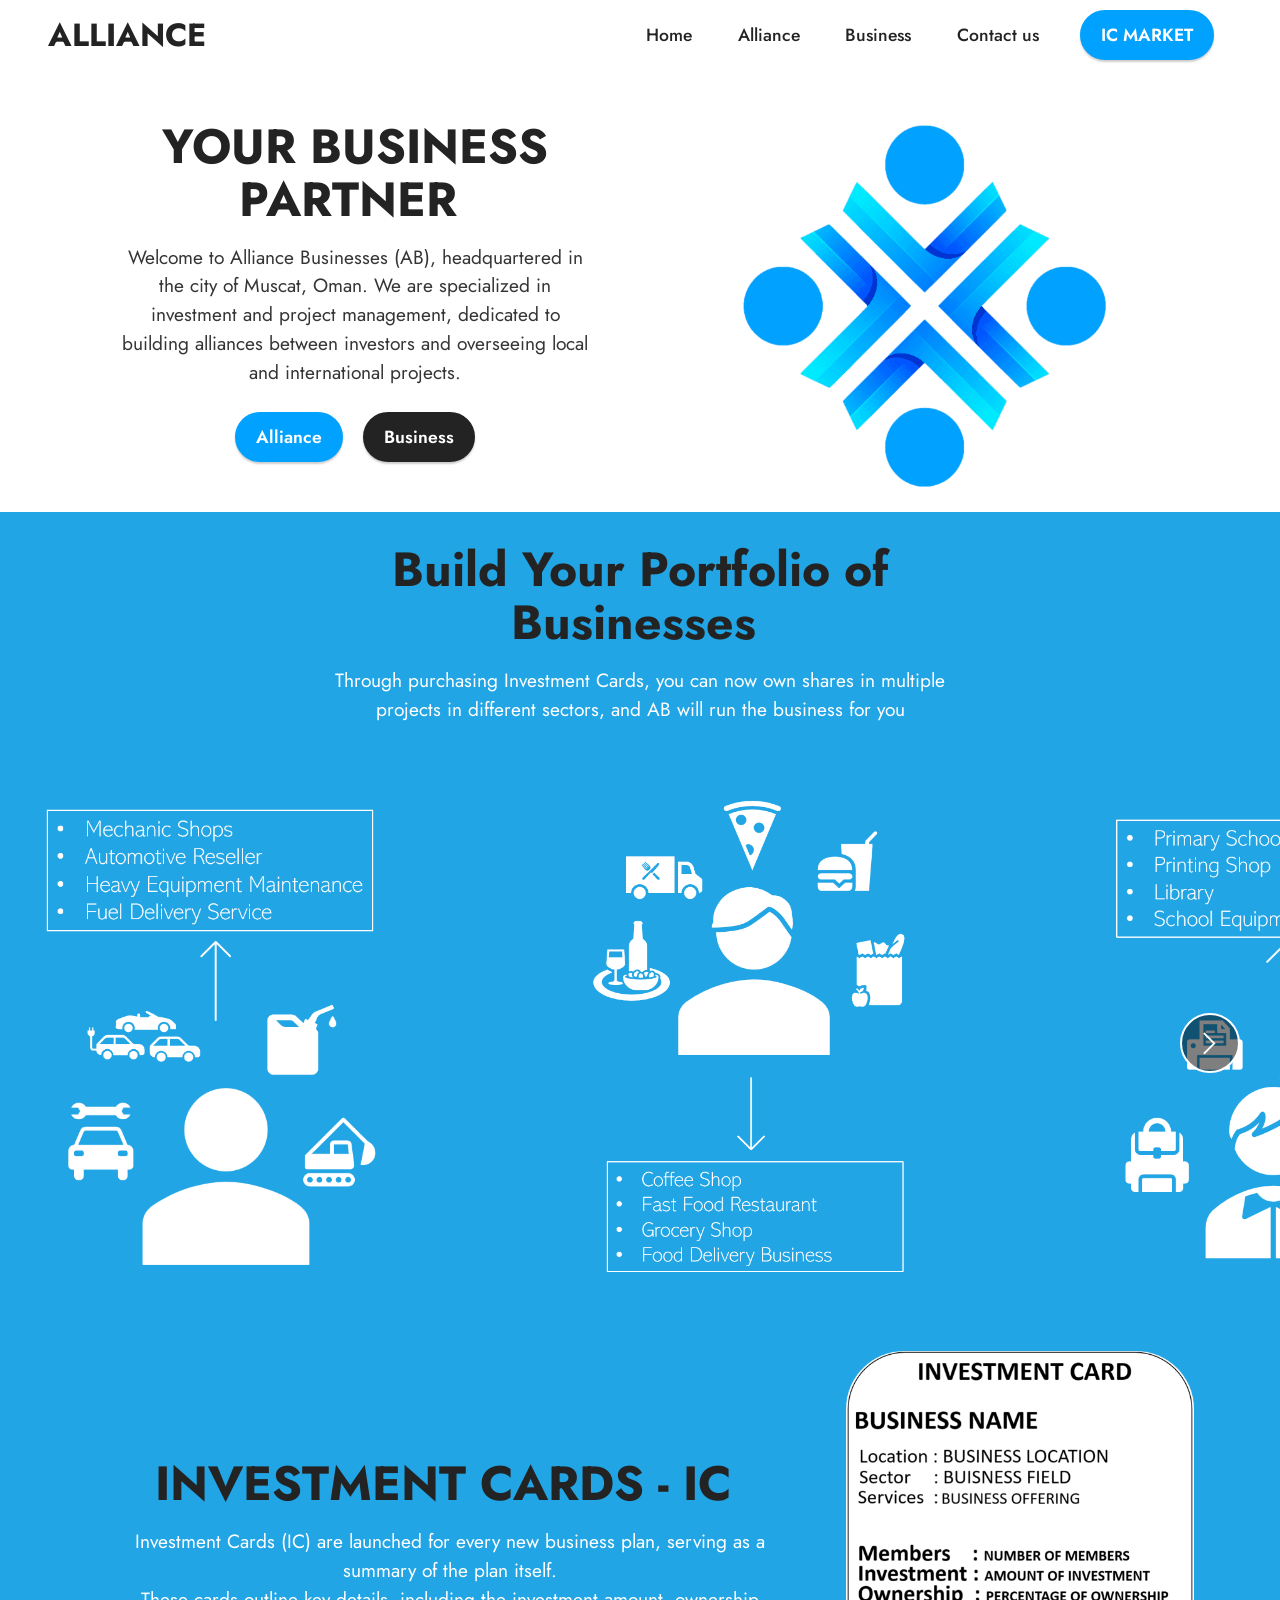
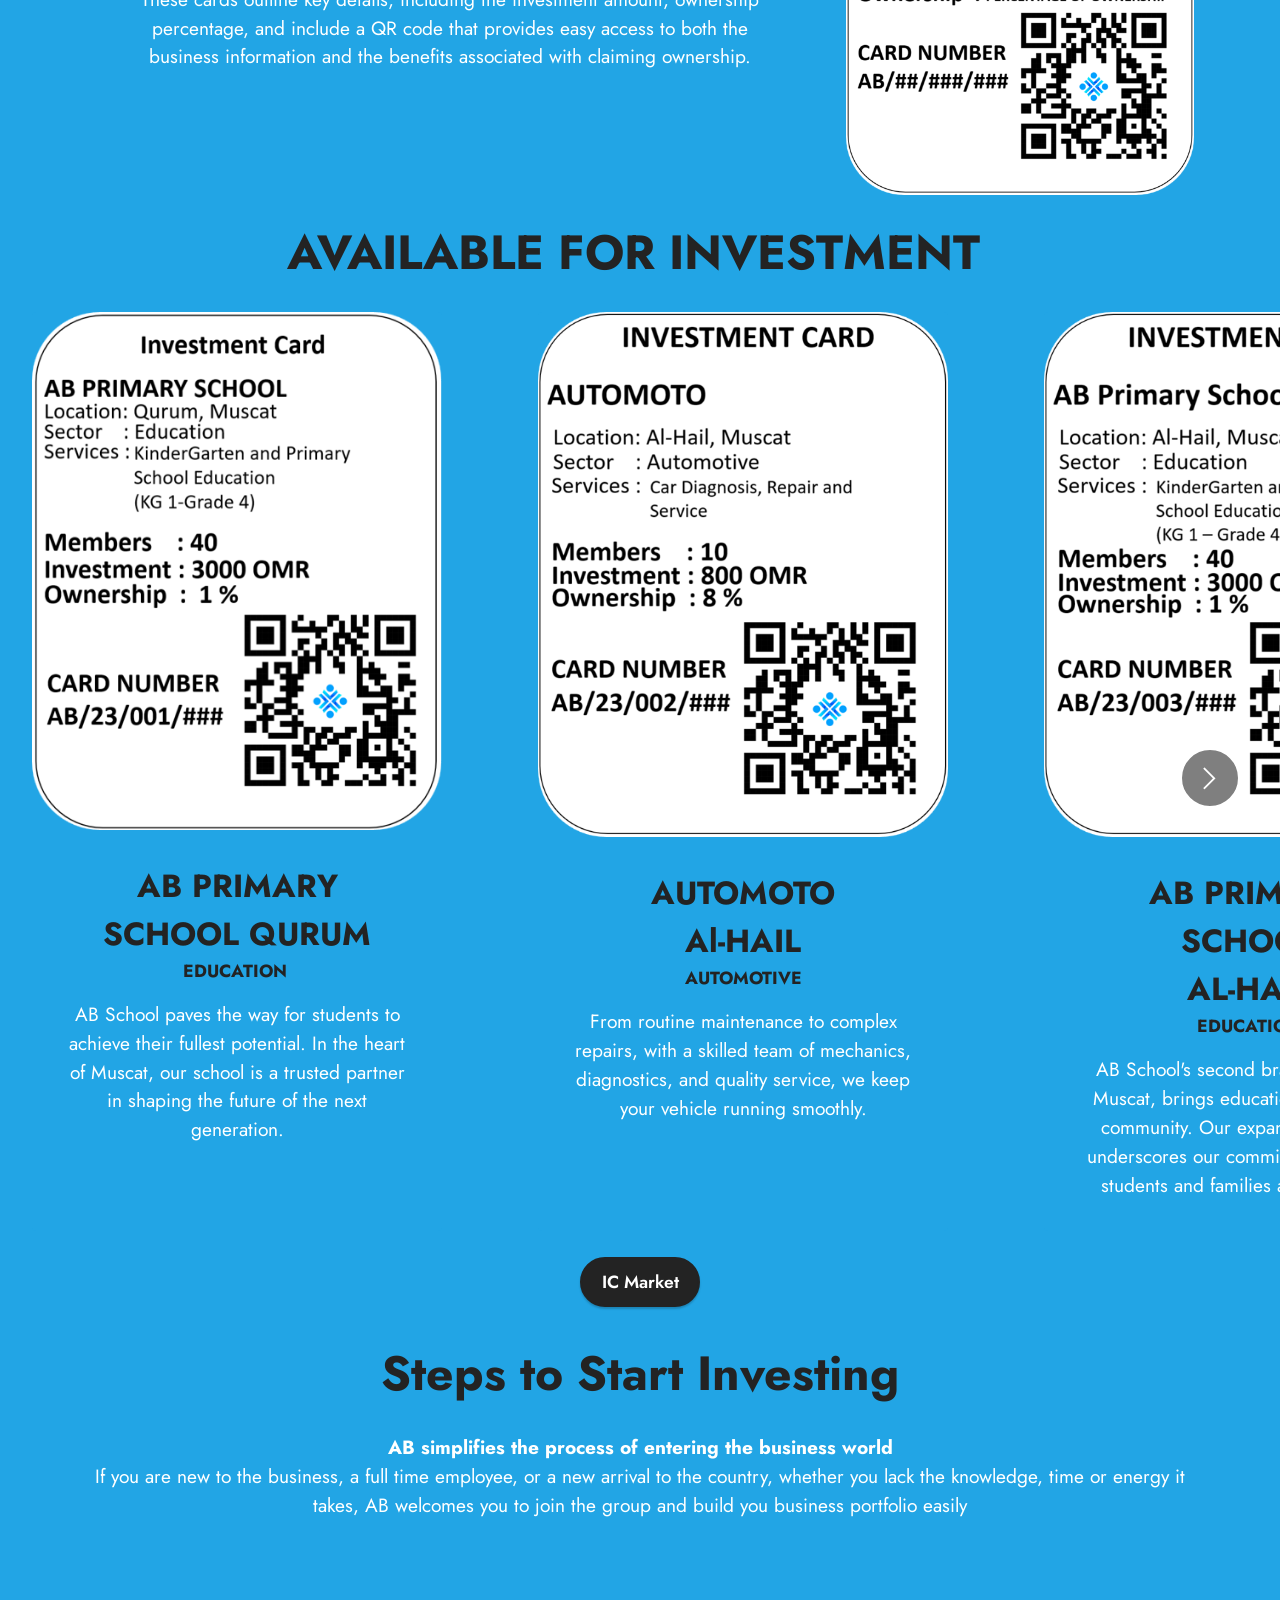
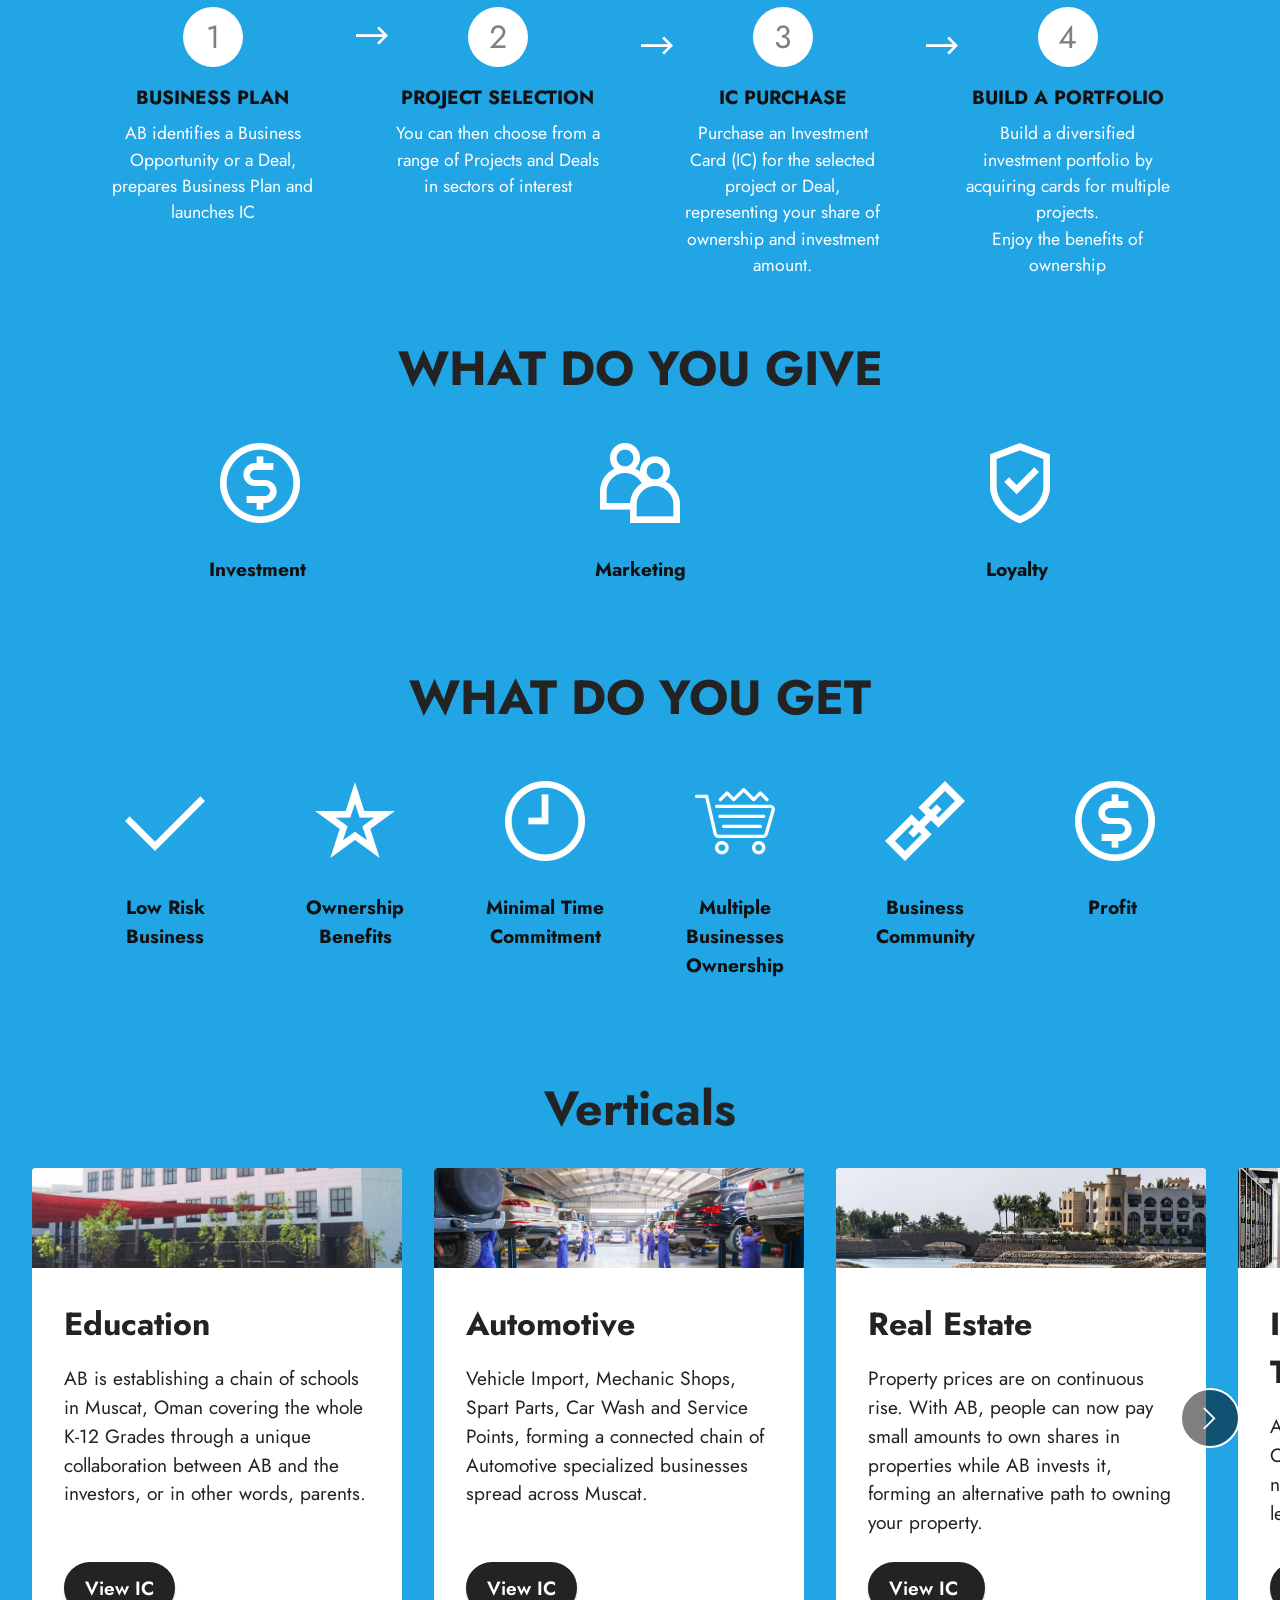
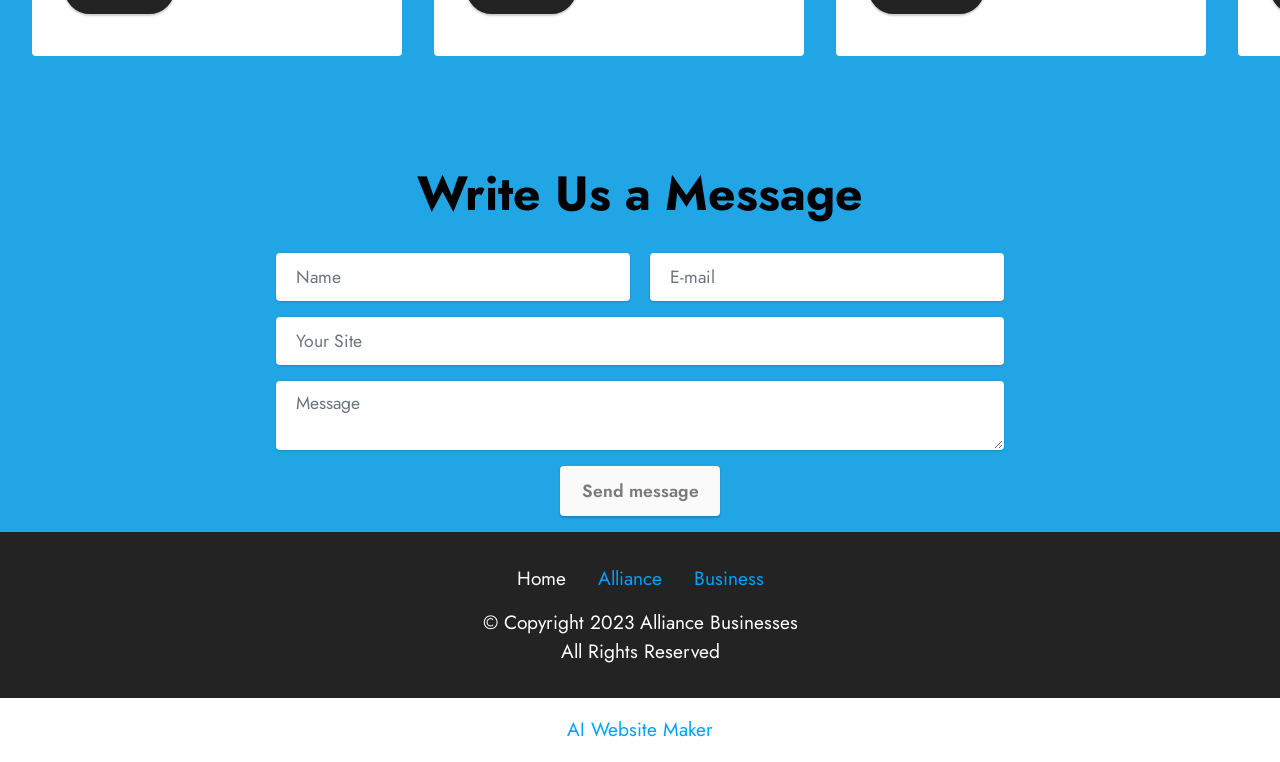
==== index.html @ 41507c3c "Add files via upload" ====
<!DOCTYPE html>
<html  >
<head>
  <!-- Site made with Mobirise Website Builder v6.0.6, https://mobirise.com -->
  <meta charset="UTF-8">
  <meta http-equiv="X-UA-Compatible" content="IE=edge">
  <meta name="generator" content="Mobirise v6.0.6, mobirise.com">
  <meta name="viewport" content="width=device-width, initial-scale=1, minimum-scale=1">
  <link rel="shortcut icon" href="assets/images/logo-nobg-1.png" type="image/x-icon">
  <meta name="description" content="">
  
  
  <title>Home</title>
  <link rel="stylesheet" href="assets/web/assets/mobirise-icons2/mobirise2.css">
  <link rel="stylesheet" href="assets/web/assets/mobirise-icons/mobirise-icons.css">
  <link rel="stylesheet" href="assets/bootstrap/css/bootstrap.min.css">
  <link rel="stylesheet" href="assets/bootstrap/css/bootstrap-grid.min.css">
  <link rel="stylesheet" href="assets/bootstrap/css/bootstrap-reboot.min.css">
  <link rel="stylesheet" href="assets/dropdown/css/style.css">
  <link rel="stylesheet" href="assets/socicon/css/styles.css">
  <link rel="stylesheet" href="assets/theme/css/style.css">
  <link rel="preload" href="https://fonts.googleapis.com/css?family=Jost:100,200,300,400,500,600,700,800,900,100i,200i,300i,400i,500i,600i,700i,800i,900i&display=swap" as="style" onload="this.onload=null;this.rel='stylesheet'">
  <noscript><link rel="stylesheet" href="https://fonts.googleapis.com/css?family=Jost:100,200,300,400,500,600,700,800,900,100i,200i,300i,400i,500i,600i,700i,800i,900i&display=swap"></noscript>
  <link rel="preload" as="style" href="assets/mobirise/css/mbr-additional.css?v=Lxeyzc"><link rel="stylesheet" href="assets/mobirise/css/mbr-additional.css?v=Lxeyzc" type="text/css">

  
  
  
</head>
<body>
  
  <section data-bs-version="5.1" class="menu menu2 cid-sFCw1qGFAI" once="menu" id="menu2-23">
    
    <nav class="navbar navbar-dropdown navbar-fixed-top navbar-expand-lg">
        <div class="container-fluid">
            <div class="navbar-brand">
                
                <span class="navbar-caption-wrap"><a class="navbar-caption text-black text-primary display-5" href="index.html">ALLIANCE</a></span>
            </div>
            <button class="navbar-toggler" type="button" data-toggle="collapse" data-bs-toggle="collapse" data-target="#navbarSupportedContent" data-bs-target="#navbarSupportedContent" aria-controls="navbarNavAltMarkup" aria-expanded="false" aria-label="Toggle navigation">
                <div class="hamburger">
                    <span></span>
                    <span></span>
                    <span></span>
                    <span></span>
                </div>
            </button>
            <div class="collapse navbar-collapse" id="navbarSupportedContent">
                <ul class="navbar-nav nav-dropdown" data-app-modern-menu="true"><li class="nav-item"><a class="nav-link link text-black text-primary display-4" href="index.html">Home</a></li><li class="nav-item"><a class="nav-link link text-black text-primary display-4" href="Alliance.html">Alliance</a></li>
                    <li class="nav-item"><a class="nav-link link text-black text-primary display-4" href="Business.html">Business</a></li><li class="nav-item"><a class="nav-link link text-black text-primary display-4" href="index.html#form5-1m">Contact us</a></li></ul>
                
                <div class="navbar-buttons mbr-section-btn"><a class="btn btn-info display-4" href="ICMarket.html">IC MARKET</a></div>
            </div>
        </div>
    </nav>
</section>

<section data-bs-version="5.1" class="header14 cid-sFzxmVl7J6" id="header14-1f">

    

    

    <div class="container">
        <div class="row justify-content-center align-items-center">
            <div class="col-12 col-md-6 image-wrapper">
                <img src="assets/images/logo-nobg-hd.png" alt="Mobirise Website Builder">
            </div>
            <div class="col-12 col-md">
                <div class="text-wrapper">
                    <h1 class="mbr-section-title mbr-fonts-style mb-3 display-1"><strong>YOUR BUSINESS PARTNER&nbsp;</strong></h1>
                    <p class="mbr-text mbr-fonts-style display-7">
                        Welcome to Alliance Businesses (AB), headquartered in the city of Muscat, Oman. We are specialized in investment and project management, dedicated to building alliances between investors and overseeing local and international projects.</p>
                    <div class="mbr-section-btn mt-3"><a class="btn btn-info display-4" href="Alliance.html">Alliance</a>
                        <a class="btn btn-black display-4" href="Business.html">Business</a></div>
                </div>
            </div>
        </div>
    </div>
</section>

<section data-bs-version="5.1" class="header13 cid-tRAGCWcg2K" id="header13-1e">

    

    
    

    <div class="align-center container">
        <div class="row justify-content-center">
            <div class="col-12 col-lg-7">
                <h1 class="mbr-section-title mbr-fonts-style mb-3 display-1"><strong>Build Your Portfolio of Businesses&nbsp;</strong></h1>
                
                <p class="mbr-text mbr-fonts-style mb-3 display-7">Through purchasing Investment Cards, you can now own shares in multiple projects in different sectors, and AB will run the business for you</p>
                
                
            </div>
        </div>
    </div>
</section>

<section data-bs-version="5.1" class="slider5 mbr-embla cid-tRAJPOgXQJ" id="slider5-1n">
    
    
    <div class="position-relative">
        
        <div class="embla mt-4" data-skip-snaps="true" data-align="center" data-contain-scroll="trimSnaps" data-auto-play-interval="5" data-draggable="true">
            <div class="embla__viewport container-fluid">
                <div class="embla__container">
                    <div class="embla__slide slider-image item active" style="margin-left: 5rem; margin-right: 5rem;">
                        <div class="slide-content">
                            <div class="item-img">
                                <div class="item-wrapper">
                                    <img src="assets/images/screenshot-2023-10-3.png" alt="Mobirise Website Builder" title="" data-slide-to="1" data-bs-slide-to="1">
                                </div>
                            </div>
                            
                            
                        </div>
                    </div>
                    <div class="embla__slide slider-image item" style="margin-left: 5rem; margin-right: 5rem;">
                        <div class="slide-content">
                            <div class="item-img">
                                <div class="item-wrapper">
                                    <img src="assets/images/screenshot-2023-10-4.png" alt="Mobirise Website Builder" title="" data-slide-to="2" data-bs-slide-to="2">
                                </div>
                            </div>
                            
                            
                        </div>
                    </div>
                    <div class="embla__slide slider-image item" style="margin-left: 5rem; margin-right: 5rem;">
                        <div class="slide-content">
                            <div class="item-img">
                                <div class="item-wrapper">
                                    <img src="assets/images/screenshot-2023-10-5.png" alt="Mobirise Website Builder" title="" data-slide-to="2" data-bs-slide-to="2">
                                </div>
                            </div>
                            
                            
                        </div>
                    </div>
                    
                </div>
            </div>
            <button class="embla__button embla__button--prev">
                <span class="mobi-mbri mobi-mbri-arrow-prev mbr-iconfont" aria-hidden="true"></span>
                <span class="sr-only visually-hidden visually-hidden">Previous</span>
            </button>
            <button class="embla__button embla__button--next">
                <span class="mobi-mbri mobi-mbri-arrow-next mbr-iconfont" aria-hidden="true"></span>
                <span class="sr-only visually-hidden visually-hidden">Next</span>
            </button>
        </div>
    </div>
</section>

<section data-bs-version="5.1" class="header14 cid-tRAGK8kDdf" id="header14-1g">

    

    

    <div class="container">
        <div class="row justify-content-center align-items-center">
            <div class="col-12 col-md-4 image-wrapper">
                <img src="assets/images/ic-example.png" alt="Mobirise Website Builder">
            </div>
            <div class="col-12 col-md">
                <div class="text-wrapper">
                    <h1 class="mbr-section-title mbr-fonts-style mb-3 display-1"><strong>INVESTMENT CARDS - IC&nbsp;</strong></h1>
                    <p class="mbr-text mbr-fonts-style display-7">Investment Cards (IC) are launched for every new business plan, serving as a summary of the plan itself.
<br>These cards outline key details, including the investment amount, ownership percentage, and include a QR code that provides easy access to both the business information and the benefits associated with claiming ownership.<br></p>
                    
                </div>
            </div>
        </div>
    </div>
</section>

<section data-bs-version="5.1" class="slider3 mbr-embla cid-tRAGLLn5h8" id="slider3-1h">
    

    
    
    <div class="position-relative text-center">
        <div class="col-12">
            <h3 class="mbr-section-title mbr-fonts-style align-center mb-4 display-2"><strong>AVAILABLE FOR INVESTMENT&nbsp;</strong></h3>
            
        </div>
        <div class="embla" data-skip-snaps="true" data-align="center" data-contain-scroll="trimSnaps" data-auto-play-interval="5" data-draggable="true">
            <div class="embla__viewport container-fluid">
                <div class="embla__container">
                    <div class="embla__slide slider-image item active" style="margin-left: 3rem; margin-right: 3rem;">
                        <div class="card-wrap">
                            <div class="item-wrapper position-relative">
                                <div class="image-wrap">
                                    <img src="assets/images/ic-2.png" alt="Mobirise Website Builder" data-slide-to="0" data-bs-slide-to="0">
                                </div>
                            </div>
                            <div class="content-wrap">
                                <h5 class="mbr-section-title card-title mbr-fonts-style align-center m-0 display-5"><strong>AB PRIMARY SCHOOL QURUM</strong></h5>
                                <h6 class="mbr-role mbr-fonts-style align-center mb-3 display-4">
                                    <strong>EDUCATION&nbsp;</strong></h6>
                                <p class="card-text mbr-fonts-style align-center display-7">
                                    AB School paves the way for students to achieve their fullest potential. In the heart of Muscat, our school is a trusted partner in shaping the future of the next generation.</p>
                                
                                
                            </div>
                        </div>
                    </div><div class="embla__slide slider-image item" style="margin-left: 3rem; margin-right: 3rem;">
                        <div class="card-wrap">
                            <div class="item-wrapper position-relative">
                                <div class="image-wrap">
                                    <img src="assets/images/ic-3.png" alt="Mobirise Website Builder" data-slide-to="1" data-bs-slide-to="1">
                                </div>
                            </div>
                            <div class="content-wrap">
                                <h5 class="mbr-section-title card-title mbr-fonts-style align-center m-0 display-5">
                                    <strong>AUTOMOTO</strong><br><strong>Al-HAIL</strong></h5>
                                <h6 class="mbr-role mbr-fonts-style align-center mb-3 display-4">
                                    <strong>AUTOMOTIVE</strong></h6>
                                <p class="card-text mbr-fonts-style align-center display-7">
                                    From routine maintenance to complex repairs, with a skilled team of mechanics, diagnostics, and quality service, we keep your vehicle running smoothly.</p>
                                
                                
                            </div>
                        </div>
                    </div><div class="embla__slide slider-image item" style="margin-left: 3rem; margin-right: 3rem;">
                        <div class="card-wrap">
                            <div class="item-wrapper position-relative">
                                <div class="image-wrap">
                                    <img src="assets/images/ic-4.png" alt="Mobirise Website Builder" data-slide-to="2" data-bs-slide-to="2">
                                </div>
                            </div>
                            <div class="content-wrap">
                                <h5 class="mbr-section-title card-title mbr-fonts-style align-center m-0 display-5"><strong>AB PRIMARY SCHOOL</strong><br><strong>AL-HAIL</strong></h5>
                                <h6 class="mbr-role mbr-fonts-style align-center mb-3 display-4">
                                    <strong>EDUCATION</strong></h6>
                                <p class="card-text mbr-fonts-style align-center display-7">
                                    AB School's second branch in Al-Hail, Muscat, brings education closer to the community. Our expansion in Al-Hail underscores our commitment to serving students and families across the city.</p>
                                
                                
                            </div>
                        </div>
                    </div>
                    
                    
                    
                </div>
            </div>
            <button class="embla__button embla__button--prev">
                <span class="mobi-mbri mobi-mbri-arrow-prev mbr-iconfont" aria-hidden="true"></span>
                <span class="sr-only visually-hidden visually-hidden">Previous</span>
            </button>
            <button class="embla__button embla__button--next">
                <span class="mobi-mbri mobi-mbri-arrow-next mbr-iconfont" aria-hidden="true"></span>
                <span class="sr-only visually-hidden visually-hidden">Next</span>
            </button>
        </div>
    </div>
</section>

<section data-bs-version="5.1" class="content11 cid-tRAHCHhuz4" id="content11-1m">
    
    <div class="container">
        <div class="row justify-content-center">
            <div class="col-md-12 col-lg-10">
                <div class="mbr-section-btn align-center"><a class="btn btn-black display-4" href="ICMarket.html">IC Market</a></div>
            </div>
        </div>
    </div>
</section>

<section data-bs-version="5.1" class="features23 cid-tRAGMrRYv1" id="features24-1i">

    
    
    <div class="container">
        <div class="row justify-content-center">
            <div class="col-12">
                <div class="card-wrapper mb-4">
                    <div class="card-box align-center">
                        <h4 class="card-title mbr-fonts-style mb-4 display-2">
                            <strong>Steps to Start Investing</strong></h4>
                        <p class="mbr-text mbr-fonts-style mb-4 display-7"><strong>AB simplifies the process of entering the business world<br></strong>If you are new to the business, a full time employee, or a new arrival to the country, whether you lack the knowledge, time or energy it takes, AB welcomes you to join the group and build you business portfolio easily</p>
                        
                    </div>
                </div>
            </div>
            <div class="col-12 col-md-6 col-lg-3">
                <div class="item first mbr-flex p-4">
                    <div class="icon-wrap w-100">
                        <div class="icon-box">
                            <span class="step-number mbr-fonts-style display-5">1</span>
                        </div>
                    </div>

                    <div class="text-box">
                        <h4 class="icon-title card-title mbr-black mbr-fonts-style display-7"><strong>BUSINESS PLAN</strong></h4>
                        <h5 class="mbr-text mbr-black mbr-fonts-style display-4">AB identifies a Business Opportunity or a Deal, prepares Business Plan and launches IC<div><br></div></h5>
                    </div>
                </div>
                <!-- <span mbr-icon class="mbr-iconfont mobi-mbri-devices mobi-mbri"></span> -->
            </div>
            <div class="col-12 col-md-6 col-lg-3">
                <div class="item mbr-flex p-4">
                    <div class="icon-wrap w-100">
                        <div class="icon-box">
                            <span class="step-number mbr-fonts-style display-5">2</span>
                        </div>
                    </div>
                    <div class="text-box">
                        <h4 class="icon-title card-title mbr-black mbr-fonts-style display-7"><strong>PROJECT SELECTION</strong></h4>
                        <h5 class="mbr-text mbr-black mbr-fonts-style display-4"><div>You can then choose from a range of Projects and Deals in sectors of interest</div></h5>
                    </div>
                </div>
            </div>
            <div class="col-12 col-md-6 col-lg-3">
                <div class="item mbr-flex p-4">
                    <div class="icon-wrap w-100">
                        <div class="icon-box">
                            <span class="step-number mbr-fonts-style display-5">3</span>
                        </div>
                    </div>
                    <div class="text-box">
                        <h4 class="icon-title card-title mbr-black mbr-fonts-style display-7"><strong>IC PURCHASE</strong></h4>
                        <h5 class="mbr-text mbr-black mbr-fonts-style display-4">Purchase an Investment Card (IC) for the selected project or Deal, representing your share of ownership and investment amount.</h5>
                    </div>
                </div>
            </div>
            <div class="col-12 col-md-6 col-lg-3">
                <div class="item mbr-flex p-4">
                    <div class="icon-wrap w-100">
                        <div class="icon-box">
                            <span class="step-number mbr-fonts-style display-5">4</span>
                        </div>
                    </div>
                    <div class="text-box">
                        <h4 class="icon-title card-title mbr-black mbr-fonts-style display-7"><strong>BUILD A PORTFOLIO</strong></h4>
                        <h5 class="mbr-text mbr-black mbr-fonts-style display-4">Build a diversified investment portfolio by acquiring cards for multiple projects.
<div>Enjoy the benefits of ownership</div></h5>
                    </div>
                </div>
            </div>
            
            
            
            
        </div>
    </div>
</section>

<section data-bs-version="5.1" class="features13 cid-tRAGNdrPo1" id="features14-1j">
    

    
    
    <div class="container">
        <div class="row">
            <div class="col-12">
                <h3 class="mbr-section-title align-center mb-4 mbr-fonts-style display-2"><strong>WHAT DO YOU GIVE</strong></h3>
            </div>
            <div class="card col-12 col-md-4 col-lg-2 p-3">
                <div class="card-wrapper">
                    <div class="card-box align-center">
                        <span class="mbr-iconfont mobi-mbri-cash mobi-mbri"></span>
                        <h4 class="card-title align-center mbr-black mbr-fonts-style display-7">
                            <strong>Investment&nbsp;</strong></h4>
                    </div>
                </div>
            </div>
            <div class="card p-3 col-12 col-md-4 col-lg-2">
                <div class="card-wrapper">
                    <div class="card-box align-center">
                        <span class="mbr-iconfont mobi-mbri-users mobi-mbri"></span>
                        <h4 class="card-title align-center mbr-black mbr-fonts-style display-7"><strong>Marketing</strong></h4>
                    </div>
                </div>
            </div>
            <div class="card p-3 col-12 col-md-4 col-lg-2">
                <div class="card-wrapper">
                    <div class="card-box align-center">
                        <span class="mbr-iconfont mobi-mbri-protect mobi-mbri"></span>
                        <h4 class="card-title align-center mbr-black mbr-fonts-style display-7"><span style="font-size: 19.2px;"><strong>Loyalty</strong></span><strong>&nbsp;</strong></h4>
                    </div>
                </div>
            </div>
            
            
            
        </div>
    </div>
</section>

<section data-bs-version="5.1" class="features14 cid-tRAGO1Kp6V" id="features14-1k">
    

    
    
    <div class="container">
        <div class="row mb-5">
            <div class="col-12">
                <h3 class="mbr-section-title align-center mbr-fonts-style display-2"><strong>WHAT DO YOU GET</strong></h3>
            </div>
        </div>
        <div class="row">
            <div class="item features-without-image mb-5 col-12 col-md-2">
                <div class="item-wrapper">
                    <div class="card-box align-center">
                        <span class="mbr-iconfont mobi-mbri-success mobi-mbri"></span>
                        <h4 class="card-title align-center mbr-black mbr-fonts-style display-7"><strong>Low Risk Business</strong></h4>
                    </div>
                </div>
            </div>
            <div class="item features-without-image mb-5 col-12 col-md-2">
                <div class="item-wrapper">
                    <div class="card-box align-center">
                        <span class="mbr-iconfont mobi-mbri-star mobi-mbri"></span>
                        <h4 class="card-title align-center mbr-black mbr-fonts-style display-7"><strong>Ownership Benefits</strong></h4>
                    </div>
                </div>
            </div>
            <div class="item features-without-image mb-5 col-12 col-md-2">
                <div class="item-wrapper">
                    <div class="card-box align-center">
                        <span class="mbr-iconfont mobi-mbri-clock mobi-mbri"></span>
                        <h4 class="card-title align-center mbr-black mbr-fonts-style display-7"><strong>Minimal Time Commitment</strong></h4>
                    </div>
                </div>
            </div>
            <div class="item features-without-image mb-5 col-12 col-md-2">
                <div class="item-wrapper">
                    <div class="card-box align-center">
                        <span class="mbr-iconfont mbri-cart-full"></span>
                        <h4 class="card-title align-center mbr-black mbr-fonts-style display-7"><strong>Multiple Businesses Ownership</strong></h4>
                    </div>
                </div>
            </div>
            <div class="item features-without-image mb-5 col-12 col-md-2">
                <div class="item-wrapper">
                    <div class="card-box align-center">
                        <span class="mbr-iconfont mobi-mbri-link mobi-mbri"></span>
                        <h4 class="card-title align-center mbr-black mbr-fonts-style display-7">
                            <strong>Business Community</strong></h4>
                    </div>
                </div>
            </div>
            <div class="item features-without-image mb-5 col-12 col-md-2">
                <div class="item-wrapper">
                    <div class="card-box align-center">
                        <span class="mbr-iconfont mobi-mbri-cash mobi-mbri"></span>
                        <h4 class="card-title align-center mbr-black mbr-fonts-style display-7">
                            <strong>Profit&nbsp;</strong></h4>
                    </div>
                </div>
            </div>
        </div>
    </div>
</section>

<section data-bs-version="5.1" class="slider5 mbr-embla cid-tRAGSrwnHM" id="slider5-1l">
    
    
    <div class="position-relative">
        <div class="mbr-section-head">
            <h4 class="mbr-section-title mbr-fonts-style align-center mb-0 display-2"><strong>Verticals</strong></h4>
            
        </div>
        <div class="embla mt-4" data-skip-snaps="true" data-align="center" data-contain-scroll="trimSnaps" data-auto-play-interval="5" data-draggable="true">
            <div class="embla__viewport container-fluid">
                <div class="embla__container">
                    <div class="embla__slide slider-image item active" style="margin-left: 1rem; margin-right: 1rem;">
                        <div class="slide-content">
                            <div class="item-img">
                                <div class="item-wrapper">
                                    <img src="assets/images/0ccb635446a9-1.jpeg" alt="Mobirise Website Builder" title="" data-slide-to="1" data-bs-slide-to="1">
                                </div>
                            </div>
                            <div class="item-content">
                                <h5 class="item-title mbr-fonts-style display-5"><strong>Education</strong></h5>
                                
                                <p class="mbr-text mbr-fonts-style mt-3 display-7">AB is establishing a chain of schools in Muscat, Oman covering the whole K-12 Grades through a unique collaboration between AB and the investors, or in other words, parents.</p>
                            </div>
                            <div class="mbr-section-btn item-footer mt-2"><a href="EducationPlan.html" class="btn item-btn btn-black display-7" target="_blank">View IC</a></div>
                        </div>
                    </div>
                    <div class="embla__slide slider-image item" style="margin-left: 1rem; margin-right: 1rem;">
                        <div class="slide-content">
                            <div class="item-img">
                                <div class="item-wrapper">
                                    <img src="assets/images/banner-img.jpg" alt="Mobirise Website Builder" title="" data-slide-to="2" data-bs-slide-to="2">
                                </div>
                            </div>
                            <div class="item-content">
                                <h5 class="item-title mbr-fonts-style display-5"><strong>Automotive</strong></h5>
                                
                                <p class="mbr-text mbr-fonts-style mt-3 display-7">Vehicle Import, Mechanic Shops, Spart Parts,&nbsp;Car Wash and Service Points, forming a connected chain of Automotive specialized businesses spread across Muscat.</p>
                            </div>
                            <div class="mbr-section-btn item-footer mt-2"><a href="AutomotivePlan.html" class="btn item-btn btn-black display-7" target="_blank">View IC</a></div>
                        </div>
                    </div>
                    <div class="embla__slide slider-image item" style="margin-left: 1rem; margin-right: 1rem;">
                        <div class="slide-content">
                            <div class="item-img">
                                <div class="item-wrapper">
                                    <img src="assets/images/oman-real-estate.jpg" alt="Mobirise Website Builder" title="" data-slide-to="2" data-bs-slide-to="2">
                                </div>
                            </div>
                            <div class="item-content">
                                <h5 class="item-title mbr-fonts-style display-5"><strong>Real Estate</strong></h5>
                                
                                <p class="mbr-text mbr-fonts-style mt-3 display-7">Property prices are on continuous rise. With AB, people can now pay small amounts to own shares in properties while AB invests it, forming an alternative path to owning your property.<br></p>
                            </div>
                            <div class="mbr-section-btn item-footer mt-2"><a href="ICMarket.html" class="btn item-btn btn-black display-7" target="_blank">View IC&nbsp;</a></div>
                        </div>
                    </div><div class="embla__slide slider-image item" style="margin-left: 1rem; margin-right: 1rem;">
                        <div class="slide-content">
                            <div class="item-img">
                                <div class="item-wrapper">
                                    <img src="assets/images/lovepik-server-rack-and-data-line-picture-500277801.jpg" alt="Mobirise Website Builder" title="" data-slide-to="3" data-bs-slide-to="3">
                                </div>
                            </div>
                            <div class="item-content">
                                <h5 class="item-title mbr-fonts-style display-5"><strong>Information Technology</strong></h5>
                                
                                <p class="mbr-text mbr-fonts-style mt-3 display-7">AB Provides various IT and Cybersecurity solutions through a network of partnerships with world leading technology providers.</p>
                            </div>
                            <div class="mbr-section-btn item-footer mt-2"><a href="ICMarket.html" class="btn item-btn btn-black display-7" target="_blank">View IC</a></div>
                        </div>
                    </div>
                    
                </div>
            </div>
            <button class="embla__button embla__button--prev">
                <span class="mobi-mbri mobi-mbri-arrow-prev mbr-iconfont" aria-hidden="true"></span>
                <span class="sr-only visually-hidden visually-hidden">Previous</span>
            </button>
            <button class="embla__button embla__button--next">
                <span class="mobi-mbri mobi-mbri-arrow-next mbr-iconfont" aria-hidden="true"></span>
                <span class="sr-only visually-hidden visually-hidden">Next</span>
            </button>
        </div>
    </div>
</section>

<section data-bs-version="5.1" class="form5 cid-sFzDs3t9EG" id="form5-1m">
    
    
    <div class="container">
        <div class="mbr-section-head">
            <h3 class="mbr-section-title mbr-fonts-style align-center mb-0 display-2"><strong>Write Us a Message</strong></h3>
            
        </div>
        <div class="row justify-content-center mt-4">
            <div class="col-lg-8 mx-auto mbr-form">
                <form action="https://mobirise.eu/" method="POST" class="mbr-form form-with-styler" data-verified="">
                    <div class="row">
                        
                        <div hidden="hidden" data-form-alert-danger="" class="alert alert-danger col-12">Oops...! some
                            problem!</div>
                    </div>
                    <div class="dragArea row">
                        <div class="col-md col-sm-12 form-group mb-3" data-for="name">
                            <input type="text" name="name" placeholder="Name" data-form-field="name" class="form-control" value="" id="name-form5-1m">
                        </div>
                        <div class="col-md col-sm-12 form-group mb-3" data-for="email">
                            <input type="email" name="email" placeholder="E-mail" data-form-field="email" class="form-control" value="" id="email-form5-1m">
                        </div>
                        <div class="col-12 form-group mb-3" data-for="url">
                            <input type="url" name="url" placeholder="Your Site" data-form-field="url" class="form-control" value="" id="url-form5-1m">
                        </div>
                        <div class="col-12 form-group mb-3" data-for="textarea">
                            <textarea name="textarea" placeholder="Message" data-form-field="textarea" class="form-control" id="textarea-form5-1m"></textarea>
                        </div>
                        <div class="col-lg-12 col-md-12 col-sm-12 align-center mbr-section-btn"><button type="submit" class="btn btn-white display-4">Send message</button></div>
                    </div>
                </form>
            </div>
        </div>
    </div>
</section>

<section data-bs-version="5.1" class="footer3 cid-sFCygHrmNf" once="footers" id="footer3-24">

    

    

    <div class="container">
        <div class="row align-center mbr-white">
            <div class="row row-links">
                <ul class="foot-menu">
                    
                    
                    
                    
                    
                <li class="foot-menu-item mbr-fonts-style display-7"><a href="index.html" class="text-white text-primary">Home</a></li><li class="foot-menu-item mbr-fonts-style display-7"><a href="page1.html" class="text-primary">Alliance</a></li><li class="foot-menu-item mbr-fonts-style display-7"><a href="page2.html" class="text-primary">Business</a></li></ul>
            </div>
            
            <div class="row row-copirayt">
                <p class="mbr-text mb-0 mbr-fonts-style mbr-white align-center display-7">
                    © Copyright 2023 Alliance Businesses<br>All Rights Reserved</p>
            </div>
        </div>
    </div>
</section><section class="display-7" style="padding: 0;align-items: center;justify-content: center;flex-wrap: wrap;    align-content: center;display: flex;position: relative;height: 4rem;"><a href="https://mobiri.se/" style="flex: 1 1;height: 4rem;position: absolute;width: 100%;z-index: 1;"><img alt="" style="height: 4rem;" src="[data-uri]"></a><p style="margin: 0;text-align: center;" class="display-7">&#8204;</p><a style="z-index:1" href="https://mobirise.com/builder/ai-website-maker.html">AI Website Maker</a></section><script src="assets/bootstrap/js/bootstrap.bundle.min.js"></script>  <script src="assets/smoothscroll/smooth-scroll.js"></script>  <script src="assets/ytplayer/index.js"></script>  <script src="assets/dropdown/js/navbar-dropdown.js"></script>  <script src="assets/embla/embla.min.js"></script>  <script src="assets/embla/script.js"></script>  <script src="assets/theme/js/script.js"></script>  
  
  
</body>
</html>
---- assets/web/assets/mobirise-icons2/mobirise2.css ----
@font-face {
  font-family: 'Moririse2';
  font-display: swap;
  src:  url('mobirise2.eot?f2bix4');
  src:  url('mobirise2.eot?f2bix4#iefix') format('embedded-opentype'),
    url('mobirise2.ttf?f2bix4') format('truetype'),
    url('mobirise2.woff?f2bix4') format('woff'),
    url('mobirise2.svg?f2bix4#mobirise2') format('svg');
  font-weight: normal;
  font-style: normal;
}

[class^="mobi-"], [class*=" mobi-"] {
  /* use !important to prevent issues with browser extensions that change fonts */
  font-family: 'Moririse2' !important;
  speak: none;
  font-style: normal;
  font-weight: normal;
  font-variant: normal;
  text-transform: none;
  line-height: 1;

  /* Better Font Rendering =========== */
  -webkit-font-smoothing: antialiased;
  -moz-osx-font-smoothing: grayscale;
}

.mobi-mbri-add-submenu:before {
  content: "\e900";
}
.mobi-mbri-alert:before {
  content: "\e901";
}
.mobi-mbri-align-center:before {
  content: "\e902";
}
.mobi-mbri-align-justify:before {
  content: "\e903";
}
.mobi-mbri-align-left:before {
  content: "\e904";
}
.mobi-mbri-align-right:before {
  content: "\e905";
}
.mobi-mbri-android:before {
  content: "\e906";
}
.mobi-mbri-apple:before {
  content: "\e907";
}
.mobi-mbri-arrow-down:before {
  content: "\e908";
}
.mobi-mbri-arrow-next:before {
  content: "\e909";
}
.mobi-mbri-arrow-prev:before {
  content: "\e90a";
}
.mobi-mbri-arrow-up:before {
  content: "\e90b";
}
.mobi-mbri-bold:before {
  content: "\e90c";
}
.mobi-mbri-bookmark:before {
  content: "\e90d";
}
.mobi-mbri-bootstrap:before {
  content: "\e90e";
}
.mobi-mbri-briefcase:before {
  content: "\e90f";
}
.mobi-mbri-browse:before {
  content: "\e910";
}
.mobi-mbri-bulleted-list:before {
  content: "\e911";
}
.mobi-mbri-calendar:before {
  content: "\e912";
}
.mobi-mbri-camera:before {
  content: "\e913";
}
.mobi-mbri-cart-add:before {
  content: "\e914";
}
.mobi-mbri-cart-full:before {
  content: "\e915";
}
.mobi-mbri-cash:before {
  content: "\e916";
}
.mobi-mbri-change-style:before {
  content: "\e917";
}
.mobi-mbri-chat:before {
  content: "\e918";
}
.mobi-mbri-clock:before {
  content: "\e919";
}
.mobi-mbri-close:before {
  content: "\e91a";
}
.mobi-mbri-cloud:before {
  content: "\e91b";
}
.mobi-mbri-code:before {
  content: "\e91c";
}
.mobi-mbri-contact-form:before {
  content: "\e91d";
}
.mobi-mbri-credit-card:before {
  content: "\e91e";
}
.mobi-mbri-cursor-click:before {
  content: "\e91f";
}
.mobi-mbri-cust-feedback:before {
  content: "\e920";
}
.mobi-mbri-database:before {
  content: "\e921";
}
.mobi-mbri-delivery:before {
  content: "\e922";
}
.mobi-mbri-desktop:before {
  content: "\e923";
}
.mobi-mbri-devices:before {
  content: "\e924";
}
.mobi-mbri-down:before {
  content: "\e925";
}
.mobi-mbri-download-2:before {
  content: "\e926";
}
.mobi-mbri-download:before {
  content: "\e927";
}
.mobi-mbri-drag-n-drop-2:before {
  content: "\e928";
}
.mobi-mbri-drag-n-drop:before {
  content: "\e929";
}
.mobi-mbri-edit-2:before {
  content: "\e92a";
}
.mobi-mbri-edit:before {
  content: "\e92b";
}
.mobi-mbri-error:before {
  content: "\e92c";
}
.mobi-mbri-extension:before {
  content: "\e92d";
}
.mobi-mbri-features:before {
  content: "\e92e";
}
.mobi-mbri-file:before {
  content: "\e92f";
}
.mobi-mbri-flag:before {
  content: "\e930";
}
.mobi-mbri-folder:before {
  content: "\e931";
}
.mobi-mbri-gift:before {
  content: "\e932";
}
.mobi-mbri-github:before {
  content: "\e933";
}
.mobi-mbri-globe-2:before {
  content: "\e934";
}
.mobi-mbri-globe:before {
  content: "\e935";
}
.mobi-mbri-growing-chart:before {
  content: "\e936";
}
.mobi-mbri-hearth:before {
  content: "\e937";
}
.mobi-mbri-help:before {
  content: "\e938";
}
.mobi-mbri-home:before {
  content: "\e939";
}
.mobi-mbri-hot-cup:before {
  content: "\e93a";
}
.mobi-mbri-idea:before {
  content: "\e93b";
}
.mobi-mbri-image-gallery:before {
  content: "\e93c";
}
.mobi-mbri-image-slider:before {
  content: "\e93d";
}
.mobi-mbri-info:before {
  content: "\e93e";
}
.mobi-mbri-italic:before {
  content: "\e93f";
}
.mobi-mbri-key:before {
  content: "\e940";
}
.mobi-mbri-laptop:before {
  content: "\e941";
}
.mobi-mbri-layers:before {
  content: "\e942";
}
.mobi-mbri-left-right:before {
  content: "\e943";
}
.mobi-mbri-left:before {
  content: "\e944";
}
.mobi-mbri-letter:before {
  content: "\e945";
}
.mobi-mbri-like:before {
  content: "\e946";
}
.mobi-mbri-link:before {
  content: "\e947";
}
.mobi-mbri-lock:before {
  content: "\e948";
}
.mobi-mbri-login:before {
  content: "\e949";
}
.mobi-mbri-logout:before {
  content: "\e94a";
}
.mobi-mbri-magic-stick:before {
  content: "\e94b";
}
.mobi-mbri-map-pin:before {
  content: "\e94c";
}
.mobi-mbri-menu:before {
  content: "\e94d";
}
.mobi-mbri-mobile-2:before {
  content: "\e94e";
}
.mobi-mbri-mobile-horizontal:before {
  content: "\e94f";
}
.mobi-mbri-mobile:before {
  content: "\e950";
}
.mobi-mbri-mobirise:before {
  content: "\e951";
}
.mobi-mbri-more-horizontal:before {
  content: "\e952";
}
.mobi-mbri-more-vertical:before {
  content: "\e953";
}
.mobi-mbri-music:before {
  content: "\e954";
}
.mobi-mbri-new-file:before {
  content: "\e955";
}
.mobi-mbri-numbered-list:before {
  content: "\e956";
}
.mobi-mbri-opened-folder:before {
  content: "\e957";
}
.mobi-mbri-pages:before {
  content: "\e958";
}
.mobi-mbri-paper-plane:before {
  content: "\e959";
}
.mobi-mbri-paperclip:before {
  content: "\e95a";
}
.mobi-mbri-phone:before {
  content: "\e95b";
}
.mobi-mbri-photo:before {
  content: "\e95c";
}
.mobi-mbri-photos:before {
  content: "\e95d";
}
.mobi-mbri-pin:before {
  content: "\e95e";
}
.mobi-mbri-play:before {
  content: "\e95f";
}
.mobi-mbri-plus:before {
  content: "\e960";
}
.mobi-mbri-preview:before {
  content: "\e961";
}
.mobi-mbri-print:before {
  content: "\e962";
}
.mobi-mbri-protect:before {
  content: "\e963";
}
.mobi-mbri-question:before {
  content: "\e964";
}
.mobi-mbri-quote-left:before {
  content: "\e965";
}
.mobi-mbri-quote-right:before {
  content: "\e966";
}
.mobi-mbri-redo:before {
  content: "\e967";
}
.mobi-mbri-refresh:before {
  content: "\e968";
}
.mobi-mbri-responsive-2:before {
  content: "\e969";
}
.mobi-mbri-responsive:before {
  content: "\e96a";
}
.mobi-mbri-right:before {
  content: "\e96b";
}
.mobi-mbri-rocket:before {
  content: "\e96c";
}
.mobi-mbri-sad-face:before {
  content: "\e96d";
}
.mobi-mbri-sale:before {
  content: "\e96e";
}
.mobi-mbri-save:before {
  content: "\e96f";
}
.mobi-mbri-search:before {
  content: "\e970";
}
.mobi-mbri-setting-2:before {
  content: "\e971";
}
.mobi-mbri-setting-3:before {
  content: "\e972";
}
.mobi-mbri-setting:before {
  content: "\e973";
}
.mobi-mbri-share:before {
  content: "\e974";
}
.mobi-mbri-shopping-bag:before {
  content: "\e975";
}
.mobi-mbri-shopping-basket:before {
  content: "\e976";
}
.mobi-mbri-shopping-cart:before {
  content: "\e977";
}
.mobi-mbri-sites:before {
  content: "\e978";
}
.mobi-mbri-smile-face:before {
  content: "\e979";
}
.mobi-mbri-speed:before {
  content: "\e97a";
}
.mobi-mbri-star:before {
  content: "\e97b";
}
.mobi-mbri-success:before {
  content: "\e97c";
}
.mobi-mbri-sun:before {
  content: "\e97d";
}
.mobi-mbri-sun2:before {
  content: "\e97e";
}
.mobi-mbri-tablet-vertical:before {
  content: "\e97f";
}
.mobi-mbri-tablet:before {
  content: "\e980";
}
.mobi-mbri-target:before {
  content: "\e981";
}
.mobi-mbri-timer:before {
  content: "\e982";
}
.mobi-mbri-to-ftp:before {
  content: "\e983";
}
.mobi-mbri-to-local-drive:before {
  content: "\e984";
}
.mobi-mbri-touch-swipe:before {
  content: "\e985";
}
.mobi-mbri-touch:before {
  content: "\e986";
}
.mobi-mbri-trash:before {
  content: "\e987";
}
.mobi-mbri-underline:before {
  content: "\e988";
}
.mobi-mbri-undo:before {
  content: "\e989";
}
.mobi-mbri-unlink:before {
  content: "\e98a";
}
.mobi-mbri-unlock:before {
  content: "\e98b";
}
.mobi-mbri-up-down:before {
  content: "\e98c";
}
.mobi-mbri-up:before {
  content: "\e98d";
}
.mobi-mbri-update:before {
  content: "\e98e";
}
.mobi-mbri-upload-2:before {
  content: "\e98f";
}
.mobi-mbri-upload:before {
  content: "\e990";
}
.mobi-mbri-user-2:before {
  content: "\e991";
}
.mobi-mbri-user:before {
  content: "\e992";
}
.mobi-mbri-users:before {
  content: "\e993";
}
.mobi-mbri-video-play:before {
  content: "\e994";
}
.mobi-mbri-video:before {
  content: "\e995";
}
.mobi-mbri-watch:before {
  content: "\e996";
}
.mobi-mbri-website-theme-2:before {
  content: "\e997";
}
.mobi-mbri-website-theme:before {
  content: "\e998";
}
.mobi-mbri-wifi:before {
  content: "\e999";
}
.mobi-mbri-windows:before {
  content: "\e99a";
}
.mobi-mbri-zoom-in:before {
  content: "\e99b";
}
.mobi-mbri-zoom-out:before {
  content: "\e99c";
}
---- assets/web/assets/mobirise-icons/mobirise-icons.css ----
@font-face {
  font-family: 'MobiriseIcons';
  src:  url('mobirise-icons.eot?spat4u');
  src:  url('mobirise-icons.eot?spat4u#iefix') format('embedded-opentype'),
    url('mobirise-icons.ttf?spat4u') format('truetype'),
    url('mobirise-icons.woff?spat4u') format('woff'),
    url('mobirise-icons.svg?spat4u#MobiriseIcons') format('svg');
  font-weight: normal;
  font-style: normal;
  font-display: swap;
}

[class^="mbri-"], [class*=" mbri-"] {
  /* use !important to prevent issues with browser extensions that change fonts */
  font-family: MobiriseIcons !important;
  speak: none;
  font-style: normal;
  font-weight: normal;
  font-variant: normal;
  text-transform: none;
  line-height: 1;

  /* Better Font Rendering =========== */
  -webkit-font-smoothing: antialiased;
  -moz-osx-font-smoothing: grayscale;
}

.mbri-add-submenu:before {
  content: "\e900";
}
.mbri-alert:before {
  content: "\e901";
}
.mbri-align-center:before {
  content: "\e902";
}
.mbri-align-justify:before {
  content: "\e903";
}
.mbri-align-left:before {
  content: "\e904";
}
.mbri-align-right:before {
  content: "\e905";
}
.mbri-android:before {
  content: "\e906";
}
.mbri-apple:before {
  content: "\e907";
}
.mbri-arrow-down:before {
  content: "\e908";
}
.mbri-arrow-next:before {
  content: "\e909";
}
.mbri-arrow-prev:before {
  content: "\e90a";
}
.mbri-arrow-up:before {
  content: "\e90b";
}
.mbri-bold:before {
  content: "\e90c";
}
.mbri-bookmark:before {
  content: "\e90d";
}
.mbri-bootstrap:before {
  content: "\e90e";
}
.mbri-briefcase:before {
  content: "\e90f";
}
.mbri-browse:before {
  content: "\e910";
}
.mbri-bulleted-list:before {
  content: "\e911";
}
.mbri-calendar:before {
  content: "\e912";
}
.mbri-camera:before {
  content: "\e913";
}
.mbri-cart-add:before {
  content: "\e914";
}
.mbri-cart-full:before {
  content: "\e915";
}
.mbri-cash:before {
  content: "\e916";
}
.mbri-change-style:before {
  content: "\e917";
}
.mbri-chat:before {
  content: "\e918";
}
.mbri-clock:before {
  content: "\e919";
}
.mbri-close:before {
  content: "\e91a";
}
.mbri-cloud:before {
  content: "\e91b";
}
.mbri-code:before {
  content: "\e91c";
}
.mbri-contact-form:before {
  content: "\e91d";
}
.mbri-credit-card:before {
  content: "\e91e";
}
.mbri-cursor-click:before {
  content: "\e91f";
}
.mbri-cust-feedback:before {
  content: "\e920";
}
.mbri-database:before {
  content: "\e921";
}
.mbri-delivery:before {
  content: "\e922";
}
.mbri-desktop:before {
  content: "\e923";
}
.mbri-devices:before {
  content: "\e924";
}
.mbri-down:before {
  content: "\e925";
}
.mbri-download:before {
  content: "\e989";
}
.mbri-drag-n-drop:before {
  content: "\e927";
}
.mbri-drag-n-drop2:before {
  content: "\e928";
}
.mbri-edit:before {
  content: "\e929";
}
.mbri-edit2:before {
  content: "\e92a";
}
.mbri-error:before {
  content: "\e92b";
}
.mbri-extension:before {
  content: "\e92c";
}
.mbri-features:before {
  content: "\e92d";
}
.mbri-file:before {
  content: "\e92e";
}
.mbri-flag:before {
  content: "\e92f";
}
.mbri-folder:before {
  content: "\e930";
}
.mbri-gift:before {
  content: "\e931";
}
.mbri-github:before {
  content: "\e932";
}
.mbri-globe:before {
  content: "\e933";
}
.mbri-globe-2:before {
  content: "\e934";
}
.mbri-growing-chart:before {
  content: "\e935";
}
.mbri-hearth:before {
  content: "\e936";
}
.mbri-help:before {
  content: "\e937";
}
.mbri-home:before {
  content: "\e938";
}
.mbri-hot-cup:before {
  content: "\e939";
}
.mbri-idea:before {
  content: "\e93a";
}
.mbri-image-gallery:before {
  content: "\e93b";
}
.mbri-image-slider:before {
  content: "\e93c";
}
.mbri-info:before {
  content: "\e93d";
}
.mbri-italic:before {
  content: "\e93e";
}
.mbri-key:before {
  content: "\e93f";
}
.mbri-laptop:before {
  content: "\e940";
}
.mbri-layers:before {
  content: "\e941";
}
.mbri-left-right:before {
  content: "\e942";
}
.mbri-left:before {
  content: "\e943";
}
.mbri-letter:before {
  content: "\e944";
}
.mbri-like:before {
  content: "\e945";
}
.mbri-link:before {
  content: "\e946";
}
.mbri-lock:before {
  content: "\e947";
}
.mbri-login:before {
  content: "\e948";
}
.mbri-logout:before {
  content: "\e949";
}
.mbri-magic-stick:before {
  content: "\e94a";
}
.mbri-map-pin:before {
  content: "\e94b";
}
.mbri-menu:before {
  content: "\e94c";
}
.mbri-mobile:before {
  content: "\e94d";
}
.mbri-mobile2:before {
  content: "\e94e";
}
.mbri-mobirise:before {
  content: "\e94f";
}
.mbri-more-horizontal:before {
  content: "\e950";
}
.mbri-more-vertical:before {
  content: "\e951";
}
.mbri-music:before {
  content: "\e952";
}
.mbri-new-file:before {
  content: "\e953";
}
.mbri-numbered-list:before {
  content: "\e954";
}
.mbri-opened-folder:before {
  content: "\e955";
}
.mbri-pages:before {
  content: "\e956";
}
.mbri-paper-plane:before {
  content: "\e957";
}
.mbri-paperclip:before {
  content: "\e958";
}
.mbri-photo:before {
  content: "\e959";
}
.mbri-photos:before {
  content: "\e95a";
}
.mbri-pin:before {
  content: "\e95b";
}
.mbri-play:before {
  content: "\e95c";
}
.mbri-plus:before {
  content: "\e95d";
}
.mbri-preview:before {
  content: "\e95e";
}
.mbri-print:before {
  content: "\e95f";
}
.mbri-protect:before {
  content: "\e960";
}
.mbri-question:before {
  content: "\e961";
}
.mbri-quote-left:before {
  content: "\e962";
}
.mbri-quote-right:before {
  content: "\e963";
}
.mbri-refresh:before {
  content: "\e964";
}
.mbri-responsive:before {
  content: "\e965";
}
.mbri-right:before {
  content: "\e966";
}
.mbri-rocket:before {
  content: "\e967";
}
.mbri-sad-face:before {
  content: "\e968";
}
.mbri-sale:before {
  content: "\e969";
}
.mbri-save:before {
  content: "\e96a";
}
.mbri-search:before {
  content: "\e96b";
}
.mbri-setting:before {
  content: "\e96c";
}
.mbri-setting2:before {
  content: "\e96d";
}
.mbri-setting3:before {
  content: "\e96e";
}
.mbri-share:before {
  content: "\e96f";
}
.mbri-shopping-bag:before {
  content: "\e970";
}
.mbri-shopping-basket:before {
  content: "\e971";
}
.mbri-shopping-cart:before {
  content: "\e972";
}
.mbri-sites:before {
  content: "\e973";
}
.mbri-smile-face:before {
  content: "\e974";
}
.mbri-speed:before {
  content: "\e975";
}
.mbri-star:before {
  content: "\e976";
}
.mbri-success:before {
  content: "\e977";
}
.mbri-sun:before {
  content: "\e978";
}
.mbri-sun2:before {
  content: "\e979";
}
.mbri-tablet:before {
  content: "\e97a";
}
.mbri-tablet-vertical:before {
  content: "\e97b";
}
.mbri-target:before {
  content: "\e97c";
}
.mbri-timer:before {
  content: "\e97d";
}
.mbri-to-ftp:before {
  content: "\e97e";
}
.mbri-to-local-drive:before {
  content: "\e97f";
}
.mbri-touch-swipe:before {
  content: "\e980";
}
.mbri-touch:before {
  content: "\e981";
}
.mbri-trash:before {
  content: "\e982";
}
.mbri-underline:before {
  content: "\e983";
}
.mbri-unlink:before {
  content: "\e984";
}
.mbri-unlock:before {
  content: "\e985";
}
.mbri-up-down:before {
  content: "\e986";
}
.mbri-up:before {
  content: "\e987";
}
.mbri-update:before {
  content: "\e988";
}
.mbri-upload:before {
 content: "\e926"; 
}
.mbri-user:before {
  content: "\e98a";
}
.mbri-user2:before {
  content: "\e98b";
}
.mbri-users:before {
  content: "\e98c";
}
.mbri-video:before {
  content: "\e98d";
}
.mbri-video-play:before {
  content: "\e98e";
}
.mbri-watch:before {
  content: "\e98f";
}
.mbri-website-theme:before {
  content: "\e990";
}
.mbri-wifi:before {
  content: "\e991";
}
.mbri-windows:before {
  content: "\e992";
}
.mbri-zoom-out:before {
  content: "\e993";
}
.mbri-redo:before {
  content: "\e994";
}
.mbri-undo:before {
  content: "\e995";
}
---- assets/dropdown/css/style.css ----
.navbar-dropdown {
  left: 0;
  padding: 0;
  position: absolute;
  right: 0;
  top: 0;
  transition: all 0.45s ease;
  z-index: 1030;
  background: #282828; }
  .navbar-dropdown .navbar-logo {
    margin-right: 0.8rem;
    transition: margin 0.3s ease-in-out;
    vertical-align: middle; }
    .navbar-dropdown .navbar-logo img {
      height: 3.125rem;
      transition: all 0.3s ease-in-out; }
    .navbar-dropdown .navbar-logo.mbr-iconfont {
      font-size: 3.125rem;
      line-height: 3.125rem; }
  .navbar-dropdown .navbar-caption {
    font-weight: 700;
    white-space: normal;
    vertical-align: -4px;
    line-height: 3.125rem !important; }
    .navbar-dropdown .navbar-caption, .navbar-dropdown .navbar-caption:hover {
      color: inherit;
      text-decoration: none; }
  .navbar-dropdown .mbr-iconfont + .navbar-caption {
    vertical-align: -1px; }
  .navbar-dropdown.navbar-fixed-top {
    position: fixed; }
  .navbar-dropdown .navbar-brand span {
    vertical-align: -4px; }
  .navbar-dropdown.bg-color.transparent {
    background: none; }
  .navbar-dropdown.navbar-short .navbar-brand {
    padding: 0.625rem 0; }
    .navbar-dropdown.navbar-short .navbar-brand span {
      vertical-align: -1px; }
  .navbar-dropdown.navbar-short .navbar-caption {
    line-height: 2.375rem !important;
    vertical-align: -2px; }
  .navbar-dropdown.navbar-short .navbar-logo {
    margin-right: 0.5rem; }
    .navbar-dropdown.navbar-short .navbar-logo img {
      height: 2.375rem; }
    .navbar-dropdown.navbar-short .navbar-logo.mbr-iconfont {
      font-size: 2.375rem;
      line-height: 2.375rem; }
  .navbar-dropdown.navbar-short .mbr-table-cell {
    height: 3.625rem; }
  .navbar-dropdown .navbar-close {
    left: 0.6875rem;
    position: fixed;
    top: 0.75rem;
    z-index: 1000; }
  .navbar-dropdown .hamburger-icon {
    content: "";
    display: inline-block;
    vertical-align: middle;
    width: 16px;
    -webkit-box-shadow: 0 -6px 0 1px #282828,0 0 0 1px #282828,0 6px 0 1px #282828;
    -moz-box-shadow: 0 -6px 0 1px #282828,0 0 0 1px #282828,0 6px 0 1px #282828;
    box-shadow: 0 -6px 0 1px #282828,0 0 0 1px #282828,0 6px 0 1px #282828; }

.dropdown-menu .dropdown-toggle[data-toggle="dropdown-submenu"]::after {
  border-bottom: 0.35em solid transparent;
  border-left: 0.35em solid;
  border-right: 0;
  border-top: 0.35em solid transparent;
  margin-left: 0.3rem; }

.dropdown-menu .dropdown-item:focus {
  outline: 0; }

.nav-dropdown {
  font-size: 0.75rem;
  font-weight: 500;
  height: auto !important; }
  .nav-dropdown .nav-btn {
    padding-left: 1rem; }
  .nav-dropdown .link {
    margin: .667em 1.667em;
    font-weight: 500;
    padding: 0;
    transition: color .2s ease-in-out; }
    .nav-dropdown .link.dropdown-toggle {
      margin-right: 2.583em; }
      .nav-dropdown .link.dropdown-toggle::after {
        margin-left: .25rem;
        border-top: 0.35em solid;
        border-right: 0.35em solid transparent;
        border-left: 0.35em solid transparent;
        border-bottom: 0; }
      .nav-dropdown .link.dropdown-toggle[aria-expanded="true"] {
        margin: 0;
        padding: 0.667em 3.263em  0.667em 1.667em; }
  .nav-dropdown .link::after,
  .nav-dropdown .dropdown-item::after {
    color: inherit; }
  .nav-dropdown .btn {
    font-size: 0.75rem;
    font-weight: 700;
    letter-spacing: 0;
    margin-bottom: 0;
    padding-left: 1.25rem;
    padding-right: 1.25rem; }
  .nav-dropdown .dropdown-menu {
    border-radius: 0;
    border: 0;
    left: 0;
    margin: 0;
    padding-bottom: 1.25rem;
    padding-top: 1.25rem;
    position: relative; }
  .nav-dropdown .dropdown-submenu {
    margin-left: 0.125rem;
    top: 0; }
  .nav-dropdown .dropdown-item {
    font-weight: 500;
    line-height: 2;
    padding: 0.3846em 4.615em 0.3846em 1.5385em;
    position: relative;
    transition: color .2s ease-in-out, background-color .2s ease-in-out; }
    .nav-dropdown .dropdown-item::after {
      margin-top: -0.3077em;
      position: absolute;
      right: 1.1538em;
      top: 50%; }
    .nav-dropdown .dropdown-item:focus, .nav-dropdown .dropdown-item:hover {
      background: none; }

@media (max-width: 767px) {
  .nav-dropdown.navbar-toggleable-sm {
    bottom: 0;
    display: none;
    left: 0;
    overflow-x: hidden;
    position: fixed;
    top: 0;
    transform: translateX(-100%);
    -ms-transform: translateX(-100%);
    -webkit-transform: translateX(-100%);
    width: 18.75rem;
    z-index: 999; } }
.nav-dropdown.navbar-toggleable-xl {
  bottom: 0;
  display: none;
  left: 0;
  overflow-x: hidden;
  position: fixed;
  top: 0;
  transform: translateX(-100%);
  -ms-transform: translateX(-100%);
  -webkit-transform: translateX(-100%);
  width: 18.75rem;
  z-index: 999; }

.nav-dropdown-sm {
  display: block !important;
  overflow-x: hidden;
  overflow: auto;
  padding-top: 3.875rem; }
  .nav-dropdown-sm::after {
    content: "";
    display: block;
    height: 3rem;
    width: 100%; }
  .nav-dropdown-sm.collapse.in ~ .navbar-close {
    display: block !important; }
  .nav-dropdown-sm.collapsing, .nav-dropdown-sm.collapse.in {
    transform: translateX(0);
    -ms-transform: translateX(0);
    -webkit-transform: translateX(0);
    transition: all 0.25s ease-out;
    -webkit-transition: all 0.25s ease-out;
    background: #282828; }
  .nav-dropdown-sm.collapsing[aria-expanded="false"] {
    transform: translateX(-100%);
    -ms-transform: translateX(-100%);
    -webkit-transform: translateX(-100%); }
  .nav-dropdown-sm .nav-item {
    display: block;
    margin-left: 0 !important;
    padding-left: 0; }
  .nav-dropdown-sm .link,
  .nav-dropdown-sm .dropdown-item {
    border-top: 1px dotted rgba(255, 255, 255, 0.1);
    font-size: 0.8125rem;
    line-height: 1.6;
    margin: 0 !important;
    padding: 0.875rem 2.4rem 0.875rem 1.5625rem !important;
    position: relative;
    white-space: normal; }
    .nav-dropdown-sm .link:focus, .nav-dropdown-sm .link:hover,
    .nav-dropdown-sm .dropdown-item:focus,
    .nav-dropdown-sm .dropdown-item:hover {
      background: rgba(0, 0, 0, 0.2) !important;
      color: #c0a375; }
  .nav-dropdown-sm .nav-btn {
    position: relative;
    padding: 1.5625rem 1.5625rem 0 1.5625rem; }
    .nav-dropdown-sm .nav-btn::before {
      border-top: 1px dotted rgba(255, 255, 255, 0.1);
      content: "";
      left: 0;
      position: absolute;
      top: 0;
      width: 100%; }
    .nav-dropdown-sm .nav-btn + .nav-btn {
      padding-top: 0.625rem; }
      .nav-dropdown-sm .nav-btn + .nav-btn::before {
        display: none; }
  .nav-dropdown-sm .btn {
    padding: 0.625rem 0; }
  .nav-dropdown-sm .dropdown-toggle[data-toggle="dropdown-submenu"]::after {
    margin-left: .25rem;
    border-top: 0.35em solid;
    border-right: 0.35em solid transparent;
    border-left: 0.35em solid transparent;
    border-bottom: 0; }
  .nav-dropdown-sm .dropdown-toggle[data-toggle="dropdown-submenu"][aria-expanded="true"]::after {
    border-top: 0;
    border-right: 0.35em solid transparent;
    border-left: 0.35em solid transparent;
    border-bottom: 0.35em solid; }
  .nav-dropdown-sm .dropdown-menu {
    margin: 0;
    padding: 0;
    position: relative;
    top: 0;
    left: 0;
    width: 100%;
    border: 0;
    float: none;
    border-radius: 0;
    background: none; }
  .nav-dropdown-sm .dropdown-submenu {
    left: 100%;
    margin-left: 0.125rem;
    margin-top: -1.25rem;
    top: 0; }

.navbar-toggleable-sm .nav-dropdown .dropdown-menu {
  position: absolute; }

.navbar-toggleable-sm .nav-dropdown .dropdown-submenu {
  left: 100%;
  margin-left: 0.125rem;
  margin-top: -1.25rem;
  top: 0; }

.navbar-toggleable-sm.opened .nav-dropdown .dropdown-menu {
  position: relative; }

.navbar-toggleable-sm.opened .nav-dropdown .dropdown-submenu {
  left: 0;
  margin-left: 00rem;
  margin-top: 0rem;
  top: 0; }

.is-builder .nav-dropdown.collapsing {
  transition: none !important; }
---- assets/socicon/css/styles.css ----
@charset "UTF-8";

@font-face {
  font-family: 'Socicon';
  src:  url('../fonts/socicon.eot');
  src:  url('../fonts/socicon.eot?#iefix') format('embedded-opentype'),
    url('../fonts/socicon.woff2') format('woff2'),
    url('../fonts/socicon.ttf') format('truetype'),
    url('../fonts/socicon.woff') format('woff'),
    url('../fonts/socicon.svg#socicon') format('svg');
  font-weight: normal;
  font-style: normal;
  font-display: swap;
}

[data-icon]:before {
  font-family: "socicon" !important;
  content: attr(data-icon);
  font-style: normal !important;
  font-weight: normal !important;
  font-variant: normal !important;
  text-transform: none !important;
  speak: none;
  line-height: 1;
  -webkit-font-smoothing: antialiased;
  -moz-osx-font-smoothing: grayscale;
}

[class^="socicon-"], [class*=" socicon-"] {
  /* use !important to prevent issues with browser extensions that change fonts */
  font-family: 'Socicon' !important;
  speak: none;
  font-style: normal;
  font-weight: normal;
  font-variant: normal;
  text-transform: none;
  line-height: 1;

  /* Better Font Rendering =========== */
  -webkit-font-smoothing: antialiased;
  -moz-osx-font-smoothing: grayscale;
}

.socicon-500px:before {
  content: "\e000";
}
.socicon-8tracks:before {
  content: "\e001";
}
.socicon-airbnb:before {
  content: "\e002";
}
.socicon-alliance:before {
  content: "\e003";
}
.socicon-amazon:before {
  content: "\e004";
}
.socicon-amplement:before {
  content: "\e005";
}
.socicon-android:before {
  content: "\e006";
}
.socicon-angellist:before {
  content: "\e007";
}
.socicon-apple:before {
  content: "\e008";
}
.socicon-appnet:before {
  content: "\e009";
}
.socicon-baidu:before {
  content: "\e00a";
}
.socicon-bandcamp:before {
  content: "\e00b";
}
.socicon-battlenet:before {
  content: "\e00c";
}
.socicon-mixer:before {
  content: "\e00d";
}
.socicon-bebee:before {
  content: "\e00e";
}
.socicon-bebo:before {
  content: "\e00f";
}
.socicon-behance:before {
  content: "\e010";
}
.socicon-blizzard:before {
  content: "\e011";
}
.socicon-blogger:before {
  content: "\e012";
}
.socicon-buffer:before {
  content: "\e013";
}
.socicon-chrome:before {
  content: "\e014";
}
.socicon-coderwall:before {
  content: "\e015";
}
.socicon-curse:before {
  content: "\e016";
}
.socicon-dailymotion:before {
  content: "\e017";
}
.socicon-deezer:before {
  content: "\e018";
}
.socicon-delicious:before {
  content: "\e019";
}
.socicon-deviantart:before {
  content: "\e01a";
}
.socicon-diablo:before {
  content: "\e01b";
}
.socicon-digg:before {
  content: "\e01c";
}
.socicon-discord:before {
  content: "\e01d";
}
.socicon-disqus:before {
  content: "\e01e";
}
.socicon-douban:before {
  content: "\e01f";
}
.socicon-draugiem:before {
  content: "\e020";
}
.socicon-dribbble:before {
  content: "\e021";
}
.socicon-drupal:before {
  content: "\e022";
}
.socicon-ebay:before {
  content: "\e023";
}
.socicon-ello:before {
  content: "\e024";
}
.socicon-endomodo:before {
  content: "\e025";
}
.socicon-envato:before {
  content: "\e026";
}
.socicon-etsy:before {
  content: "\e027";
}
.socicon-facebook:before {
  content: "\e028";
}
.socicon-feedburner:before {
  content: "\e029";
}
.socicon-filmweb:before {
  content: "\e02a";
}
.socicon-firefox:before {
  content: "\e02b";
}
.socicon-flattr:before {
  content: "\e02c";
}
.socicon-flickr:before {
  content: "\e02d";
}
.socicon-formulr:before {
  content: "\e02e";
}
.socicon-forrst:before {
  content: "\e02f";
}
.socicon-foursquare:before {
  content: "\e030";
}
.socicon-friendfeed:before {
  content: "\e031";
}
.socicon-github:before {
  content: "\e032";
}
.socicon-goodreads:before {
  content: "\e033";
}
.socicon-google:before {
  content: "\e034";
}
.socicon-googlescholar:before {
  content: "\e035";
}
.socicon-googlegroups:before {
  content: "\e036";
}
.socicon-googlephotos:before {
  content: "\e037";
}
.socicon-googleplus:before {
  content: "\e038";
}
.socicon-grooveshark:before {
  content: "\e039";
}
.socicon-hackerrank:before {
  content: "\e03a";
}
.socicon-hearthstone:before {
  content: "\e03b";
}
.socicon-hellocoton:before {
  content: "\e03c";
}
.socicon-heroes:before {
  content: "\e03d";
}
.socicon-smashcast:before {
  content: "\e03e";
}
.socicon-horde:before {
  content: "\e03f";
}
.socicon-houzz:before {
  content: "\e040";
}
.socicon-icq:before {
  content: "\e041";
}
.socicon-identica:before {
  content: "\e042";
}
.socicon-imdb:before {
  content: "\e043";
}
.socicon-instagram:before {
  content: "\e044";
}
.socicon-issuu:before {
  content: "\e045";
}
.socicon-istock:before {
  content: "\e046";
}
.socicon-itunes:before {
  content: "\e047";
}
.socicon-keybase:before {
  content: "\e048";
}
.socicon-lanyrd:before {
  content: "\e049";
}
.socicon-lastfm:before {
  content: "\e04a";
}
.socicon-line:before {
  content: "\e04b";
}
.socicon-linkedin:before {
  content: "\e04c";
}
.socicon-livejournal:before {
  content: "\e04d";
}
.socicon-lyft:before {
  content: "\e04e";
}
.socicon-macos:before {
  content: "\e04f";
}
.socicon-mail:before {
  content: "\e050";
}
.socicon-medium:before {
  content: "\e051";
}
.socicon-meetup:before {
  content: "\e052";
}
.socicon-mixcloud:before {
  content: "\e053";
}
.socicon-modelmayhem:before {
  content: "\e054";
}
.socicon-mumble:before {
  content: "\e055";
}
.socicon-myspace:before {
  content: "\e056";
}
.socicon-newsvine:before {
  content: "\e057";
}
.socicon-nintendo:before {
  content: "\e058";
}
.socicon-npm:before {
  content: "\e059";
}
.socicon-odnoklassniki:before {
  content: "\e05a";
}
.socicon-openid:before {
  content: "\e05b";
}
.socicon-opera:before {
  content: "\e05c";
}
.socicon-outlook:before {
  content: "\e05d";
}
.socicon-overwatch:before {
  content: "\e05e";
}
.socicon-patreon:before {
  content: "\e05f";
}
.socicon-paypal:before {
  content: "\e060";
}
.socicon-periscope:before {
  content: "\e061";
}
.socicon-persona:before {
  content: "\e062";
}
.socicon-pinterest:before {
  content: "\e063";
}
.socicon-play:before {
  content: "\e064";
}
.socicon-player:before {
  content: "\e065";
}
.socicon-playstation:before {
  content: "\e066";
}
.socicon-pocket:before {
  content: "\e067";
}
.socicon-qq:before {
  content: "\e068";
}
.socicon-quora:before {
  content: "\e069";
}
.socicon-raidcall:before {
  content: "\e06a";
}
.socicon-ravelry:before {
  content: "\e06b";
}
.socicon-reddit:before {
  content: "\e06c";
}
.socicon-renren:before {
  content: "\e06d";
}
.socicon-researchgate:before {
  content: "\e06e";
}
.socicon-residentadvisor:before {
  content: "\e06f";
}
.socicon-reverbnation:before {
  content: "\e070";
}
.socicon-rss:before {
  content: "\e071";
}
.socicon-sharethis:before {
  content: "\e072";
}
.socicon-skype:before {
  content: "\e073";
}
.socicon-slideshare:before {
  content: "\e074";
}
.socicon-smugmug:before {
  content: "\e075";
}
.socicon-snapchat:before {
  content: "\e076";
}
.socicon-songkick:before {
  content: "\e077";
}
.socicon-soundcloud:before {
  content: "\e078";
}
.socicon-spotify:before {
  content: "\e079";
}
.socicon-stackexchange:before {
  content: "\e07a";
}
.socicon-stackoverflow:before {
  content: "\e07b";
}
.socicon-starcraft:before {
  content: "\e07c";
}
.socicon-stayfriends:before {
  content: "\e07d";
}
.socicon-steam:before {
  content: "\e07e";
}
.socicon-storehouse:before {
  content: "\e07f";
}
.socicon-strava:before {
  content: "\e080";
}
.socicon-streamjar:before {
  content: "\e081";
}
.socicon-stumbleupon:before {
  content: "\e082";
}
.socicon-swarm:before {
  content: "\e083";
}
.socicon-teamspeak:before {
  content: "\e084";
}
.socicon-teamviewer:before {
  content: "\e085";
}
.socicon-technorati:before {
  content: "\e086";
}
.socicon-telegram:before {
  content: "\e087";
}
.socicon-tripadvisor:before {
  content: "\e088";
}
.socicon-tripit:before {
  content: "\e089";
}
.socicon-triplej:before {
  content: "\e08a";
}
.socicon-tumblr:before {
  content: "\e08b";
}
.socicon-twitch:before {
  content: "\e08c";
}
.socicon-twitter:before {
  content: "\e08d";
}
.socicon-uber:before {
  content: "\e08e";
}
.socicon-ventrilo:before {
  content: "\e08f";
}
.socicon-viadeo:before {
  content: "\e090";
}
.socicon-viber:before {
  content: "\e091";
}
.socicon-viewbug:before {
  content: "\e092";
}
.socicon-vimeo:before {
  content: "\e093";
}
.socicon-vine:before {
  content: "\e094";
}
.socicon-vkontakte:before {
  content: "\e095";
}
.socicon-warcraft:before {
  content: "\e096";
}
.socicon-wechat:before {
  content: "\e097";
}
.socicon-weibo:before {
  content: "\e098";
}
.socicon-whatsapp:before {
  content: "\e099";
}
.socicon-wikipedia:before {
  content: "\e09a";
}
.socicon-windows:before {
  content: "\e09b";
}
.socicon-wordpress:before {
  content: "\e09c";
}
.socicon-wykop:before {
  content: "\e09d";
}
.socicon-xbox:before {
  content: "\e09e";
}
.socicon-xing:before {
  content: "\e09f";
}
.socicon-yahoo:before {
  content: "\e0a0";
}
.socicon-yammer:before {
  content: "\e0a1";
}
.socicon-yandex:before {
  content: "\e0a2";
}
.socicon-yelp:before {
  content: "\e0a3";
}
.socicon-younow:before {
  content: "\e0a4";
}
.socicon-youtube:before {
  content: "\e0a5";
}
.socicon-zapier:before {
  content: "\e0a6";
}
.socicon-zerply:before {
  content: "\e0a7";
}
.socicon-zomato:before {
  content: "\e0a8";
}
.socicon-zynga:before {
  content: "\e0a9";
}
.socicon-bluesky:before {
  content: "\e0aa";
}
.socicon-threads:before {
  content: "\e0ab";
}
.socicon-spreadshirt:before {
  content: "\e901";
}
.socicon-gamejolt:before {
  content: "\e902";
}
.socicon-trello:before {
  content: "\e903";
}
.socicon-tunein:before {
  content: "\e904";
}
.socicon-bloglovin:before {
  content: "\e905";
}
.socicon-gamewisp:before {
  content: "\e906";
}
.socicon-messenger:before {
  content: "\e907";
}
.socicon-pandora:before {
  content: "\e908";
}
.socicon-augment:before {
  content: "\e909";
}
.socicon-bitbucket:before {
  content: "\e90a";
}
.socicon-fyuse:before {
  content: "\e90b";
}
.socicon-yt-gaming:before {
  content: "\e90c";
}
.socicon-sketchfab:before {
  content: "\e90d";
}
.socicon-mobcrush:before {
  content: "\e90e";
}
.socicon-microsoft:before {
  content: "\e90f";
}
.socicon-realtor:before {
  content: "\e910";
}
.socicon-tidal:before {
  content: "\e911";
}
.socicon-qobuz:before {
  content: "\e912";
}
.socicon-natgeo:before {
  content: "\e913";
}
.socicon-mastodon:before {
  content: "\e914";
}
.socicon-unsplash:before {
  content: "\e915";
}
.socicon-homeadvisor:before {
  content: "\e916";
}
.socicon-angieslist:before {
  content: "\e917";
}
.socicon-codepen:before {
  content: "\e918";
}
.socicon-slack:before {
  content: "\e919";
}
.socicon-openaigym:before {
  content: "\e91a";
}
.socicon-logmein:before {
  content: "\e91b";
}
.socicon-fiverr:before {
  content: "\e91c";
}
.socicon-gotomeeting:before {
  content: "\e91d";
}
.socicon-aliexpress:before {
  content: "\e91e";
}
.socicon-guru:before {
  content: "\e91f";
}
.socicon-appstore:before {
  content: "\e920";
}
.socicon-homes:before {
  content: "\e921";
}
.socicon-zoom:before {
  content: "\e922";
}
.socicon-alibaba:before {
  content: "\e923";
}
.socicon-craigslist:before {
  content: "\e924";
}
.socicon-wix:before {
  content: "\e925";
}
.socicon-redfin:before {
  content: "\e926";
}
.socicon-googlecalendar:before {
  content: "\e927";
}
.socicon-shopify:before {
  content: "\e928";
}
.socicon-freelancer:before {
  content: "\e929";
}
.socicon-seedrs:before {
  content: "\e92a";
}
.socicon-bing:before {
  content: "\e92b";
}
.socicon-doodle:before {
  content: "\e92c";
}
.socicon-bonanza:before {
  content: "\e92d";
}
.socicon-squarespace:before {
  content: "\e92e";
}
.socicon-toptal:before {
  content: "\e92f";
}
.socicon-gust:before {
  content: "\e930";
}
.socicon-ask:before {
  content: "\e931";
}
.socicon-trulia:before {
  content: "\e932";
}
.socicon-loomly:before {
  content: "\e933";
}
.socicon-ghost:before {
  content: "\e934";
}
.socicon-upwork:before {
  content: "\e935";
}
.socicon-fundable:before {
  content: "\e936";
}
.socicon-booking:before {
  content: "\e937";
}
.socicon-googlemaps:before {
  content: "\e938";
}
.socicon-zillow:before {
  content: "\e939";
}
.socicon-niconico:before {
  content: "\e93a";
}
.socicon-toneden:before {
  content: "\e93b";
}
.socicon-crunchbase:before {
  content: "\e93c";
}
.socicon-homefy:before {
  content: "\e93d";
}
.socicon-calendly:before {
  content: "\e93e";
}
.socicon-livemaster:before {
  content: "\e93f";
}
.socicon-udemy:before {
  content: "\e940";
}
.socicon-codered:before {
  content: "\e941";
}
.socicon-origin:before {
  content: "\e942";
}
.socicon-nextdoor:before {
  content: "\e943";
}
.socicon-portfolio:before {
  content: "\e944";
}
.socicon-instructables:before {
  content: "\e945";
}
.socicon-gitlab:before {
  content: "\e946";
}
.socicon-hackernews:before {
  content: "\e947";
}
.socicon-smashwords:before {
  content: "\e948";
}
.socicon-kobo:before {
  content: "\e949";
}
.socicon-bookbub:before {
  content: "\e94a";
}
.socicon-mailru:before {
  content: "\e94b";
}
.socicon-moddb:before {
  content: "\e94c";
}
.socicon-indiedb:before {
  content: "\e94d";
}
.socicon-traxsource:before {
  content: "\e94e";
}
.socicon-gamefor:before {
  content: "\e94f";
}
.socicon-pixiv:before {
  content: "\e950";
}
.socicon-myanimelist:before {
  content: "\e951";
}
.socicon-blackberry:before {
  content: "\e952";
}
.socicon-wickr:before {
  content: "\e953";
}
.socicon-spip:before {
  content: "\e954";
}
.socicon-napster:before {
  content: "\e955";
}
.socicon-beatport:before {
  content: "\e956";
}
.socicon-hackerone:before {
  content: "\e957";
}
.socicon-internet:before {
  content: "\e958";
}
.socicon-ubuntu:before {
  content: "\e959";
}
.socicon-artstation:before {
  content: "\e95a";
}
.socicon-invision:before {
  content: "\e95b";
}
.socicon-torial:before {
  content: "\e95c";
}
.socicon-collectorz:before {
  content: "\e95d";
}
.socicon-seenthis:before {
  content: "\e95e";
}
.socicon-googleplaymusic:before {
  content: "\e95f";
}
.socicon-debian:before {
  content: "\e960";
}
.socicon-filmfreeway:before {
  content: "\e961";
}
.socicon-gnome:before {
  content: "\e962";
}
.socicon-itchio:before {
  content: "\e963";
}
.socicon-jamendo:before {
  content: "\e964";
}
.socicon-mix:before {
  content: "\e965";
}
.socicon-sharepoint:before {
  content: "\e966";
}
.socicon-tinder:before {
  content: "\e967";
}
.socicon-windguru:before {
  content: "\e968";
}
.socicon-cdbaby:before {
  content: "\e969";
}
.socicon-elementaryos:before {
  content: "\e96a";
}
.socicon-stage32:before {
  content: "\e96b";
}
.socicon-tiktok:before {
  content: "\e96c";
}
.socicon-gitter:before {
  content: "\e96d";
}
.socicon-letterboxd:before {
  content: "\e96e";
}
.socicon-threema:before {
  content: "\e96f";
}
.socicon-splice:before {
  content: "\e970";
}
.socicon-metapop:before {
  content: "\e971";
}
.socicon-naver:before {
  content: "\e972";
}
.socicon-remote:before {
  content: "\e973";
}
.socicon-flipboard:before {
  content: "\e974";
}
.socicon-googlehangouts:before {
  content: "\e975";
}
.socicon-dlive:before {
  content: "\e976";
}
.socicon-vsco:before {
  content: "\e977";
}
.socicon-stitcher:before {
  content: "\e978";
}
.socicon-avvo:before {
  content: "\e979";
}
.socicon-redbubble:before {
  content: "\e97a";
}
.socicon-society6:before {
  content: "\e97b";
}
.socicon-zazzle:before {
  content: "\e97c";
}
.socicon-eitaa:before {
  content: "\e97d";
}
.socicon-soroush:before {
  content: "\e97e";
}
.socicon-bale:before {
  content: "\e97f";
}
---- assets/theme/css/style.css ----
@charset "UTF-8";
section {
  background-color: #ffffff;
}

body {
  font-style: normal;
  line-height: 1.5;
  font-weight: 400;
  color: #232323;
  position: relative;
}

button {
  background-color: transparent;
  border-color: transparent;
}

section,
.container,
.container-fluid {
  position: relative;
  word-wrap: break-word;
}

a.mbr-iconfont:hover {
  text-decoration: none;
}

.article .lead p,
.article .lead ul,
.article .lead ol,
.article .lead pre,
.article .lead blockquote {
  margin-bottom: 0;
}

a {
  font-style: normal;
  font-weight: 400;
  cursor: pointer;
}
a, a:hover {
  text-decoration: none;
}

.mbr-section-title {
  font-style: normal;
  line-height: 1.3;
}

.mbr-section-subtitle {
  line-height: 1.3;
}

.mbr-text {
  font-style: normal;
  line-height: 1.7;
}

h1,
h2,
h3,
h4,
h5,
h6,
.display-1,
.display-2,
.display-4,
.display-5,
.display-7,
span,
p,
a {
  line-height: 1;
  word-break: break-word;
  word-wrap: break-word;
  font-weight: 400;
}

b,
strong {
  font-weight: bold;
}

input:-webkit-autofill, input:-webkit-autofill:hover, input:-webkit-autofill:focus, input:-webkit-autofill:active {
  transition-delay: 9999s;
  -webkit-transition-property: background-color, color;
  transition-property: background-color, color;
}

textarea[type=hidden] {
  display: none;
}

section {
  background-position: 50% 50%;
  background-repeat: no-repeat;
  background-size: cover;
}
section .mbr-background-video,
section .mbr-background-video-preview {
  position: absolute;
  bottom: 0;
  left: 0;
  right: 0;
  top: 0;
}

.hidden {
  visibility: hidden;
}

.mbr-z-index20 {
  z-index: 20;
}

/*! Base colors */
.mbr-white {
  color: #ffffff;
}

.mbr-black {
  color: #111111;
}

.mbr-bg-white {
  background-color: #ffffff;
}

.mbr-bg-black {
  background-color: #000000;
}

/*! Text-aligns */
.align-left {
  text-align: left;
}

.align-center {
  text-align: center;
}

.align-right {
  text-align: right;
}

/*! Font-weight  */
.mbr-light {
  font-weight: 300;
}

.mbr-regular {
  font-weight: 400;
}

.mbr-semibold {
  font-weight: 500;
}

.mbr-bold {
  font-weight: 700;
}

/*! Media  */
.media-content {
  flex-basis: 100%;
}

.media-container-row {
  display: flex;
  flex-direction: row;
  flex-wrap: wrap;
  justify-content: center;
  align-content: center;
  align-items: start;
}
.media-container-row .media-size-item {
  width: 400px;
}

.media-container-column {
  display: flex;
  flex-direction: column;
  flex-wrap: wrap;
  justify-content: center;
  align-content: center;
  align-items: stretch;
}
.media-container-column > * {
  width: 100%;
}

@media (min-width: 992px) {
  .media-container-row {
    flex-wrap: nowrap;
  }
}
figure {
  margin-bottom: 0;
  overflow: hidden;
}

figure[mbr-media-size] {
  transition: width 0.1s;
}

img,
iframe {
  display: block;
  width: 100%;
}

.card {
  background-color: transparent;
  border: none;
}

.card-box {
  width: 100%;
}

.card-img {
  text-align: center;
  flex-shrink: 0;
  -webkit-flex-shrink: 0;
}

.media {
  max-width: 100%;
  margin: 0 auto;
}

.mbr-figure {
  align-self: center;
}

.media-container > div {
  max-width: 100%;
}

.mbr-figure img,
.card-img img {
  width: 100%;
}

@media (max-width: 991px) {
  .media-size-item {
    width: auto !important;
  }

  .media {
    width: auto;
  }

  .mbr-figure {
    width: 100% !important;
  }
}
/*! Buttons */
.mbr-section-btn {
  margin-left: -0.6rem;
  margin-right: -0.6rem;
  font-size: 0;
}

.btn {
  font-weight: 600;
  border-width: 1px;
  font-style: normal;
  margin: 0.6rem 0.6rem;
  white-space: normal;
  transition: all 0.2s ease-in-out;
  display: inline-flex;
  align-items: center;
  justify-content: center;
  word-break: break-word;
}

.btn-sm {
  font-weight: 600;
  letter-spacing: 0px;
  transition: all 0.3s ease-in-out;
}

.btn-md {
  font-weight: 600;
  letter-spacing: 0px;
  transition: all 0.3s ease-in-out;
}

.btn-lg {
  font-weight: 600;
  letter-spacing: 0px;
  transition: all 0.3s ease-in-out;
}

.btn-form {
  margin: 0;
}
.btn-form:hover {
  cursor: pointer;
}

nav .mbr-section-btn {
  margin-left: 0rem;
  margin-right: 0rem;
}

/*! Btn icon margin */
.btn .mbr-iconfont,
.btn.btn-sm .mbr-iconfont {
  order: 1;
  cursor: pointer;
  margin-left: 0.5rem;
  vertical-align: sub;
}

.btn.btn-md .mbr-iconfont,
.btn.btn-md .mbr-iconfont {
  margin-left: 0.8rem;
}

.mbr-regular {
  font-weight: 400;
}

.mbr-semibold {
  font-weight: 500;
}

.mbr-bold {
  font-weight: 700;
}

[type=submit] {
  -webkit-appearance: none;
}

/*! Full-screen */
.mbr-fullscreen .mbr-overlay {
  min-height: 100vh;
}

.mbr-fullscreen {
  display: flex;
  display: -moz-flex;
  display: -ms-flex;
  display: -o-flex;
  align-items: center;
  min-height: 100vh;
  padding-top: 3rem;
  padding-bottom: 3rem;
}

/*! Map */
.map {
  height: 25rem;
  position: relative;
}
.map iframe {
  width: 100%;
  height: 100%;
}

/*! Scroll to top arrow */
.mbr-arrow-up {
  bottom: 25px;
  right: 90px;
  position: fixed;
  text-align: right;
  z-index: 5000;
  color: #ffffff;
  font-size: 22px;
}

.mbr-arrow-up a {
  background: rgba(0, 0, 0, 0.2);
  border-radius: 50%;
  color: #fff;
  display: inline-block;
  height: 60px;
  width: 60px;
  border: 2px solid #fff;
  outline-style: none !important;
  position: relative;
  text-decoration: none;
  transition: all 0.3s ease-in-out;
  cursor: pointer;
  text-align: center;
}
.mbr-arrow-up a:hover {
  background-color: rgba(0, 0, 0, 0.4);
}
.mbr-arrow-up a i {
  line-height: 60px;
}

.mbr-arrow-up-icon {
  display: block;
  color: #fff;
}

.mbr-arrow-up-icon::before {
  content: "›";
  display: inline-block;
  font-family: serif;
  font-size: 22px;
  line-height: 1;
  font-style: normal;
  position: relative;
  top: 6px;
  left: -4px;
  transform: rotate(-90deg);
}

/*! Arrow Down */
.mbr-arrow {
  position: absolute;
  bottom: 45px;
  left: 50%;
  width: 60px;
  height: 60px;
  cursor: pointer;
  background-color: rgba(80, 80, 80, 0.5);
  border-radius: 50%;
  transform: translateX(-50%);
}
@media (max-width: 767px) {
  .mbr-arrow {
    display: none;
  }
}
.mbr-arrow > a {
  display: inline-block;
  text-decoration: none;
  outline-style: none;
  -webkit-animation: arrowdown 1.7s ease-in-out infinite;
          animation: arrowdown 1.7s ease-in-out infinite;
  color: #ffffff;
}
.mbr-arrow > a > i {
  position: absolute;
  top: -2px;
  left: 15px;
  font-size: 2rem;
}

#scrollToTop a i::before {
  content: "";
  position: absolute;
  display: block;
  border-bottom: 2.5px solid #fff;
  border-left: 2.5px solid #fff;
  width: 27.8%;
  height: 27.8%;
  left: 50%;
  top: 51%;
  transform: translateY(-30%) translateX(-50%) rotate(135deg);
}

@keyframes arrowdown {
  0% {
    transform: translateY(0px);
  }
  50% {
    transform: translateY(-5px);
  }
  100% {
    transform: translateY(0px);
  }
}
@-webkit-keyframes arrowdown {
  0% {
    transform: translateY(0px);
  }
  50% {
    transform: translateY(-5px);
  }
  100% {
    transform: translateY(0px);
  }
}
@media (max-width: 500px) {
  .mbr-arrow-up {
    left: 0;
    right: 0;
    text-align: center;
  }
}
/*Gradients animation*/
@keyframes gradient-animation {
  from {
    background-position: 0% 100%;
    -webkit-animation-timing-function: ease-in-out;
            animation-timing-function: ease-in-out;
  }
  to {
    background-position: 100% 0%;
    -webkit-animation-timing-function: ease-in-out;
            animation-timing-function: ease-in-out;
  }
}
@-webkit-keyframes gradient-animation {
  from {
    background-position: 0% 100%;
    -webkit-animation-timing-function: ease-in-out;
            animation-timing-function: ease-in-out;
  }
  to {
    background-position: 100% 0%;
    -webkit-animation-timing-function: ease-in-out;
            animation-timing-function: ease-in-out;
  }
}
.bg-gradient {
  background-size: 200% 200%;
  animation: gradient-animation 5s infinite alternate;
  -webkit-animation: gradient-animation 5s infinite alternate;
}

.menu .navbar-brand {
  display: -webkit-flex;
}
.menu .navbar-brand span {
  display: flex;
  display: -webkit-flex;
}
.menu .navbar-brand .navbar-caption-wrap {
  display: -webkit-flex;
}
.menu .navbar-brand .navbar-logo img {
  display: -webkit-flex;
  width: auto;
}
@media (min-width: 768px) and (max-width: 991px) {
  .menu .navbar-toggleable-sm .navbar-nav {
    display: -ms-flexbox;
  }
}
@media (max-width: 991px) {
  .menu .navbar-collapse {
    max-height: 93.5vh;
  }
  .menu .navbar-collapse.show {
    overflow: auto;
  }
}
@media (min-width: 992px) {
  .menu .navbar-nav.nav-dropdown {
    display: -webkit-flex;
  }
  .menu .navbar-toggleable-sm .navbar-collapse {
    display: -webkit-flex !important;
  }
  .menu .collapsed .navbar-collapse {
    max-height: 93.5vh;
  }
  .menu .collapsed .navbar-collapse.show {
    overflow: auto;
  }
}
@media (max-width: 767px) {
  .menu .navbar-collapse {
    max-height: 80vh;
  }
}

.nav-link .mbr-iconfont {
  margin-right: 0.5rem;
}

.navbar {
  display: -webkit-flex;
  -webkit-flex-wrap: wrap;
  -webkit-align-items: center;
  -webkit-justify-content: space-between;
}

.navbar-collapse {
  -webkit-flex-basis: 100%;
  -webkit-flex-grow: 1;
  -webkit-align-items: center;
}

.nav-dropdown .link {
  padding: 0.667em 1.667em !important;
  margin: 0 !important;
}

.nav {
  display: -webkit-flex;
  -webkit-flex-wrap: wrap;
}

.row {
  display: -webkit-flex;
  -webkit-flex-wrap: wrap;
}

.justify-content-center {
  -webkit-justify-content: center;
}

.form-inline {
  display: -webkit-flex;
}

.card-wrapper {
  -webkit-flex: 1;
}

.carousel-control {
  z-index: 10;
  display: -webkit-flex;
}

.carousel-controls {
  display: -webkit-flex;
}

.media {
  display: -webkit-flex;
}

.form-group:focus {
  outline: none;
}

.jq-selectbox__select {
  padding: 7px 0;
  position: relative;
}

.jq-selectbox__dropdown {
  overflow: hidden;
  border-radius: 10px;
  position: absolute;
  top: 100%;
  left: 0 !important;
  width: 100% !important;
}

.jq-selectbox__trigger-arrow {
  right: 0;
  transform: translateY(-50%);
}

.jq-selectbox li {
  padding: 1.07em 0.5em;
}

input[type=range] {
  padding-left: 0 !important;
  padding-right: 0 !important;
}

.modal-dialog,
.modal-content {
  height: 100%;
}

.modal-dialog .carousel-inner {
  height: calc(100vh - 1.75rem);
}
@media (max-width: 575px) {
  .modal-dialog .carousel-inner {
    height: calc(100vh - 1rem);
  }
}

.carousel-item {
  text-align: center;
}

.carousel-item img {
  margin: auto;
}

.navbar-toggler {
  align-self: flex-start;
  padding: 0.25rem 0.75rem;
  font-size: 1.25rem;
  line-height: 1;
  background: transparent;
  border: 1px solid transparent;
  border-radius: 0.25rem;
}

.navbar-toggler:focus,
.navbar-toggler:hover {
  text-decoration: none;
  box-shadow: none;
}

.navbar-toggler-icon {
  display: inline-block;
  width: 1.5em;
  height: 1.5em;
  vertical-align: middle;
  content: "";
  background: no-repeat center center;
  background-size: 100% 100%;
}

.navbar-toggler-left {
  position: absolute;
  left: 1rem;
}

.navbar-toggler-right {
  position: absolute;
  right: 1rem;
}

.card-img {
  width: auto;
}

.menu .navbar.collapsed:not(.beta-menu) {
  flex-direction: column;
}

.carousel-item.active,
.carousel-item-next,
.carousel-item-prev {
  display: flex;
}

.note-air-layout .dropup .dropdown-menu,
.note-air-layout .navbar-fixed-bottom .dropdown .dropdown-menu {
  bottom: initial !important;
}

html,
body {
  height: auto;
  min-height: 100vh;
}

.dropup .dropdown-toggle::after {
  display: none;
}

.form-asterisk {
  font-family: initial;
  position: absolute;
  top: -2px;
  font-weight: normal;
}

.form-control-label {
  position: relative;
  cursor: pointer;
  margin-bottom: 0.357em;
  padding: 0;
}

.alert {
  color: #ffffff;
  border-radius: 0;
  border: 0;
  font-size: 1.1rem;
  line-height: 1.5;
  margin-bottom: 1.875rem;
  padding: 1.25rem;
  position: relative;
  text-align: center;
}
.alert.alert-form::after {
  background-color: inherit;
  bottom: -7px;
  content: "";
  display: block;
  height: 14px;
  left: 50%;
  margin-left: -7px;
  position: absolute;
  transform: rotate(45deg);
  width: 14px;
}

.form-control {
  background-color: #ffffff;
  background-clip: border-box;
  color: #232323;
  line-height: 1rem !important;
  height: auto;
  padding: 0.6rem 1.2rem;
  transition: border-color 0.25s ease 0s;
  border: 1px solid transparent !important;
  border-radius: 4px;
  box-shadow: rgba(0, 0, 0, 0.07) 0px 1px 1px 0px, rgba(0, 0, 0, 0.07) 0px 1px 3px 0px, rgba(0, 0, 0, 0.03) 0px 0px 0px 1px;
}
.form-active .form-control:invalid {
  border-color: red;
}

form .row {
  margin-left: -0.6rem;
  margin-right: -0.6rem;
}
form .row [class*=col] {
  padding-left: 0.6rem;
  padding-right: 0.6rem;
}

form .mbr-section-btn {
  margin: 0;
  padding-left: 0.6rem;
  padding-right: 0.6rem;
}

form .btn {
  display: flex;
  padding: 0.6rem 1.2rem;
  margin: 0;
}

form .form-check-input {
  margin-top: 0.5;
}

textarea.form-control {
  line-height: 1.5rem !important;
}

.form-group {
  margin-bottom: 1.2rem;
}

.form-control,
form .btn {
  min-height: 48px;
}

.gdpr-block label span.textGDPR input[name=gdpr] {
  top: 7px;
}

.form-control:focus {
  box-shadow: none;
}

:focus {
  outline: none;
}

.mbr-overlay {
  background-color: #000;
  bottom: 0;
  left: 0;
  opacity: 0.5;
  position: absolute;
  right: 0;
  top: 0;
  z-index: 0;
  pointer-events: none;
}

blockquote {
  font-style: italic;
  padding: 3rem;
  font-size: 1.09rem;
  position: relative;
  border-left: 3px solid;
}

ul,
ol,
pre,
blockquote {
  margin-bottom: 2.3125rem;
}

.mt-4 {
  margin-top: 2rem !important;
}

.mb-4 {
  margin-bottom: 2rem !important;
}

@media (min-width: 992px) {
  .container {
    padding-left: 16px;
    padding-right: 16px;
  }

  .row {
    margin-left: -16px;
    margin-right: -16px;
  }
  .row > [class*=col] {
    padding-left: 16px;
    padding-right: 16px;
  }
}
@media (min-width: 768px) {
  .container-fluid {
    padding-left: 32px;
    padding-right: 32px;
  }
}
@media (min-width: 768px) and (max-width: 991px) {
  .mbr-container {
    padding-left: 32px;
    padding-right: 32px;
  }
}
@media (max-width: 767px) {
  .mbr-container {
    padding-left: 16px;
    padding-right: 16px;
  }
}
.card-wrapper,
.item-wrapper {
  overflow: hidden;
}

.app-video-wrapper > img {
  opacity: 1;
}

.item {
  position: relative;
}

.dropdown-menu .dropdown-menu {
  left: 100%;
}

.dropdown-item + .dropdown-menu {
  display: none;
}

.dropdown-item:hover + .dropdown-menu,
.dropdown-menu:hover {
  display: block;
}

@media (min-aspect-ratio: 16/9) {
  .mbr-video-foreground {
    height: 300% !important;
    top: -100% !important;
  }
}
@media (max-aspect-ratio: 16/9) {
  .mbr-video-foreground {
    width: 300% !important;
    left: -100% !important;
  }
}.engine {
	position: absolute;
	text-indent: -2400px;
	text-align: center;
	padding: 0;
	top: 0;
	left: -2400px;
}
---- assets/mobirise/css/mbr-additional.css ----
.btn {
  border-width: 2px;
}
body {
  font-family: Jost;
}
.display-1 {
  font-family: 'Jost', sans-serif;
  font-size: 3rem;
  line-height: 1.1;
}
.display-1 > .mbr-iconfont {
  font-size: 3.75rem;
}
.display-2 {
  font-family: 'Jost', sans-serif;
  font-size: 3rem;
  line-height: 1.1;
}
.display-2 > .mbr-iconfont {
  font-size: 3.75rem;
}
.display-4 {
  font-family: 'Jost', sans-serif;
  font-size: 1.1rem;
  line-height: 1.5;
}
.display-4 > .mbr-iconfont {
  font-size: 1.375rem;
}
.display-5 {
  font-family: 'Jost', sans-serif;
  font-size: 2rem;
  line-height: 1.5;
}
.display-5 > .mbr-iconfont {
  font-size: 2.5rem;
}
.display-7 {
  font-family: 'Jost', sans-serif;
  font-size: 1.2rem;
  line-height: 1.5;
}
.display-7 > .mbr-iconfont {
  font-size: 1.5rem;
}
/* ---- Fluid typography for mobile devices ---- */
/* 1.4 - font scale ratio ( bootstrap == 1.42857 ) */
/* 100vw - current viewport width */
/* (48 - 20)  48 == 48rem == 768px, 20 == 20rem == 320px(minimal supported viewport) */
/* 0.65 - min scale variable, may vary */
@media (max-width: 992px) {
  .display-1 {
    font-size: 2.4rem;
  }
}
@media (max-width: 768px) {
  .display-1 {
    font-size: 2.1rem;
    font-size: calc( 1.7rem + (3 - 1.7) * ((100vw - 20rem) / (48 - 20)));
    line-height: calc( 1.1 * (1.7rem + (3 - 1.7) * ((100vw - 20rem) / (48 - 20))));
  }
  .display-2 {
    font-size: 2.4rem;
    font-size: calc( 1.7rem + (3 - 1.7) * ((100vw - 20rem) / (48 - 20)));
    line-height: calc( 1.3 * (1.7rem + (3 - 1.7) * ((100vw - 20rem) / (48 - 20))));
  }
  .display-4 {
    font-size: 0.88rem;
    font-size: calc( 1.0350000000000001rem + (1.1 - 1.0350000000000001) * ((100vw - 20rem) / (48 - 20)));
    line-height: calc( 1.4 * (1.0350000000000001rem + (1.1 - 1.0350000000000001) * ((100vw - 20rem) / (48 - 20))));
  }
  .display-5 {
    font-size: 1.6rem;
    font-size: calc( 1.35rem + (2 - 1.35) * ((100vw - 20rem) / (48 - 20)));
    line-height: calc( 1.4 * (1.35rem + (2 - 1.35) * ((100vw - 20rem) / (48 - 20))));
  }
  .display-7 {
    font-size: 0.96rem;
    font-size: calc( 1.07rem + (1.2 - 1.07) * ((100vw - 20rem) / (48 - 20)));
    line-height: calc( 1.4 * (1.07rem + (1.2 - 1.07) * ((100vw - 20rem) / (48 - 20))));
  }
}
/* Buttons */
.btn {
  padding: 0.6rem 1.2rem;
  border-radius: 4px;
}
.btn-sm {
  padding: 0.6rem 1.2rem;
  border-radius: 4px;
}
.btn-md {
  padding: 0.6rem 1.2rem;
  border-radius: 4px;
}
.btn-lg {
  padding: 1rem 2.6rem;
  border-radius: 4px;
}
.bg-primary {
  background-color: #01a1ff !important;
}
.bg-success {
  background-color: #40b0bf !important;
}
.bg-info {
  background-color: #01a1ff !important;
}
.bg-warning {
  background-color: #ffe161 !important;
}
.bg-danger {
  background-color: #ff9966 !important;
}
.btn-primary,
.btn-primary:active {
  background-color: #01a1ff !important;
  border-color: #01a1ff !important;
  color: #ffffff !important;
  box-shadow: 0 2px 2px 0 rgba(0, 0, 0, 0.2);
}
.btn-primary:hover,
.btn-primary:focus,
.btn-primary.focus,
.btn-primary.active {
  color: #ffffff !important;
  background-color: #006ba9 !important;
  border-color: #006ba9 !important;
  box-shadow: 0 2px 5px 0 rgba(0, 0, 0, 0.2);
}
.btn-primary.disabled,
.btn-primary:disabled {
  color: #ffffff !important;
  background-color: #006ba9 !important;
  border-color: #006ba9 !important;
}
.btn-secondary,
.btn-secondary:active {
  background-color: #ff6666 !important;
  border-color: #ff6666 !important;
  color: #ffffff !important;
  box-shadow: 0 2px 2px 0 rgba(0, 0, 0, 0.2);
}
.btn-secondary:hover,
.btn-secondary:focus,
.btn-secondary.focus,
.btn-secondary.active {
  color: #ffffff !important;
  background-color: #ff0f0f !important;
  border-color: #ff0f0f !important;
  box-shadow: 0 2px 5px 0 rgba(0, 0, 0, 0.2);
}
.btn-secondary.disabled,
.btn-secondary:disabled {
  color: #ffffff !important;
  background-color: #ff0f0f !important;
  border-color: #ff0f0f !important;
}
.btn-info,
.btn-info:active {
  background-color: #01a1ff !important;
  border-color: #01a1ff !important;
  color: #ffffff !important;
  box-shadow: 0 2px 2px 0 rgba(0, 0, 0, 0.2);
}
.btn-info:hover,
.btn-info:focus,
.btn-info.focus,
.btn-info.active {
  color: #ffffff !important;
  background-color: #006ba9 !important;
  border-color: #006ba9 !important;
  box-shadow: 0 2px 5px 0 rgba(0, 0, 0, 0.2);
}
.btn-info.disabled,
.btn-info:disabled {
  color: #ffffff !important;
  background-color: #006ba9 !important;
  border-color: #006ba9 !important;
}
.btn-success,
.btn-success:active {
  background-color: #40b0bf !important;
  border-color: #40b0bf !important;
  color: #ffffff !important;
  box-shadow: 0 2px 2px 0 rgba(0, 0, 0, 0.2);
}
.btn-success:hover,
.btn-success:focus,
.btn-success.focus,
.btn-success.active {
  color: #ffffff !important;
  background-color: #2a747e !important;
  border-color: #2a747e !important;
  box-shadow: 0 2px 5px 0 rgba(0, 0, 0, 0.2);
}
.btn-success.disabled,
.btn-success:disabled {
  color: #ffffff !important;
  background-color: #2a747e !important;
  border-color: #2a747e !important;
}
.btn-warning,
.btn-warning:active {
  background-color: #ffe161 !important;
  border-color: #ffe161 !important;
  color: #614f00 !important;
  box-shadow: 0 2px 2px 0 rgba(0, 0, 0, 0.2);
}
.btn-warning:hover,
.btn-warning:focus,
.btn-warning.focus,
.btn-warning.active {
  color: #0a0800 !important;
  background-color: #ffd10a !important;
  border-color: #ffd10a !important;
  box-shadow: 0 2px 5px 0 rgba(0, 0, 0, 0.2);
}
.btn-warning.disabled,
.btn-warning:disabled {
  color: #614f00 !important;
  background-color: #ffd10a !important;
  border-color: #ffd10a !important;
}
.btn-danger,
.btn-danger:active {
  background-color: #ff9966 !important;
  border-color: #ff9966 !important;
  color: #ffffff !important;
  box-shadow: 0 2px 2px 0 rgba(0, 0, 0, 0.2);
}
.btn-danger:hover,
.btn-danger:focus,
.btn-danger.focus,
.btn-danger.active {
  color: #ffffff !important;
  background-color: #ff5f0f !important;
  border-color: #ff5f0f !important;
  box-shadow: 0 2px 5px 0 rgba(0, 0, 0, 0.2);
}
.btn-danger.disabled,
.btn-danger:disabled {
  color: #ffffff !important;
  background-color: #ff5f0f !important;
  border-color: #ff5f0f !important;
}
.btn-white,
.btn-white:active {
  background-color: #fafafa !important;
  border-color: #fafafa !important;
  color: #7a7a7a !important;
  box-shadow: 0 2px 2px 0 rgba(0, 0, 0, 0.2);
}
.btn-white:hover,
.btn-white:focus,
.btn-white.focus,
.btn-white.active {
  color: #4f4f4f !important;
  background-color: #cfcfcf !important;
  border-color: #cfcfcf !important;
  box-shadow: 0 2px 5px 0 rgba(0, 0, 0, 0.2);
}
.btn-white.disabled,
.btn-white:disabled {
  color: #7a7a7a !important;
  background-color: #cfcfcf !important;
  border-color: #cfcfcf !important;
}
.btn-black,
.btn-black:active {
  background-color: #232323 !important;
  border-color: #232323 !important;
  color: #ffffff !important;
  box-shadow: 0 2px 2px 0 rgba(0, 0, 0, 0.2);
}
.btn-black:hover,
.btn-black:focus,
.btn-black.focus,
.btn-black.active {
  color: #ffffff !important;
  background-color: #000000 !important;
  border-color: #000000 !important;
  box-shadow: 0 2px 5px 0 rgba(0, 0, 0, 0.2);
}
.btn-black.disabled,
.btn-black:disabled {
  color: #ffffff !important;
  background-color: #000000 !important;
  border-color: #000000 !important;
}
.btn-primary-outline,
.btn-primary-outline:active {
  background-color: transparent !important;
  border-color: #01a1ff;
  color: #01a1ff;
}
.btn-primary-outline:hover,
.btn-primary-outline:focus,
.btn-primary-outline.focus,
.btn-primary-outline.active {
  color: #006ba9 !important;
  background-color: transparent!important;
  border-color: #006ba9 !important;
  box-shadow: none!important;
}
.btn-primary-outline.disabled,
.btn-primary-outline:disabled {
  color: #ffffff !important;
  background-color: #01a1ff !important;
  border-color: #01a1ff !important;
}
.btn-secondary-outline,
.btn-secondary-outline:active {
  background-color: transparent !important;
  border-color: #ff6666;
  color: #ff6666;
}
.btn-secondary-outline:hover,
.btn-secondary-outline:focus,
.btn-secondary-outline.focus,
.btn-secondary-outline.active {
  color: #ff0f0f !important;
  background-color: transparent!important;
  border-color: #ff0f0f !important;
  box-shadow: none!important;
}
.btn-secondary-outline.disabled,
.btn-secondary-outline:disabled {
  color: #ffffff !important;
  background-color: #ff6666 !important;
  border-color: #ff6666 !important;
}
.btn-info-outline,
.btn-info-outline:active {
  background-color: transparent !important;
  border-color: #01a1ff;
  color: #01a1ff;
}
.btn-info-outline:hover,
.btn-info-outline:focus,
.btn-info-outline.focus,
.btn-info-outline.active {
  color: #006ba9 !important;
  background-color: transparent!important;
  border-color: #006ba9 !important;
  box-shadow: none!important;
}
.btn-info-outline.disabled,
.btn-info-outline:disabled {
  color: #ffffff !important;
  background-color: #01a1ff !important;
  border-color: #01a1ff !important;
}
.btn-success-outline,
.btn-success-outline:active {
  background-color: transparent !important;
  border-color: #40b0bf;
  color: #40b0bf;
}
.btn-success-outline:hover,
.btn-success-outline:focus,
.btn-success-outline.focus,
.btn-success-outline.active {
  color: #2a747e !important;
  background-color: transparent!important;
  border-color: #2a747e !important;
  box-shadow: none!important;
}
.btn-success-outline.disabled,
.btn-success-outline:disabled {
  color: #ffffff !important;
  background-color: #40b0bf !important;
  border-color: #40b0bf !important;
}
.btn-warning-outline,
.btn-warning-outline:active {
  background-color: transparent !important;
  border-color: #ffe161;
  color: #ffe161;
}
.btn-warning-outline:hover,
.btn-warning-outline:focus,
.btn-warning-outline.focus,
.btn-warning-outline.active {
  color: #ffd10a !important;
  background-color: transparent!important;
  border-color: #ffd10a !important;
  box-shadow: none!important;
}
.btn-warning-outline.disabled,
.btn-warning-outline:disabled {
  color: #614f00 !important;
  background-color: #ffe161 !important;
  border-color: #ffe161 !important;
}
.btn-danger-outline,
.btn-danger-outline:active {
  background-color: transparent !important;
  border-color: #ff9966;
  color: #ff9966;
}
.btn-danger-outline:hover,
.btn-danger-outline:focus,
.btn-danger-outline.focus,
.btn-danger-outline.active {
  color: #ff5f0f !important;
  background-color: transparent!important;
  border-color: #ff5f0f !important;
  box-shadow: none!important;
}
.btn-danger-outline.disabled,
.btn-danger-outline:disabled {
  color: #ffffff !important;
  background-color: #ff9966 !important;
  border-color: #ff9966 !important;
}
.btn-black-outline,
.btn-black-outline:active {
  background-color: transparent !important;
  border-color: #232323;
  color: #232323;
}
.btn-black-outline:hover,
.btn-black-outline:focus,
.btn-black-outline.focus,
.btn-black-outline.active {
  color: #000000 !important;
  background-color: transparent!important;
  border-color: #000000 !important;
  box-shadow: none!important;
}
.btn-black-outline.disabled,
.btn-black-outline:disabled {
  color: #ffffff !important;
  background-color: #232323 !important;
  border-color: #232323 !important;
}
.btn-white-outline,
.btn-white-outline:active {
  background-color: transparent !important;
  border-color: #fafafa;
  color: #fafafa;
}
.btn-white-outline:hover,
.btn-white-outline:focus,
.btn-white-outline.focus,
.btn-white-outline.active {
  color: #cfcfcf !important;
  background-color: transparent!important;
  border-color: #cfcfcf !important;
  box-shadow: none!important;
}
.btn-white-outline.disabled,
.btn-white-outline:disabled {
  color: #7a7a7a !important;
  background-color: #fafafa !important;
  border-color: #fafafa !important;
}
.text-primary {
  color: #01a1ff !important;
}
.text-secondary {
  color: #ff6666 !important;
}
.text-success {
  color: #40b0bf !important;
}
.text-info {
  color: #01a1ff !important;
}
.text-warning {
  color: #ffe161 !important;
}
.text-danger {
  color: #ff9966 !important;
}
.text-white {
  color: #fafafa !important;
}
.text-black {
  color: #232323 !important;
}
a.text-primary:hover,
a.text-primary:focus,
a.text-primary.active {
  color: #00619a !important;
}
a.text-secondary:hover,
a.text-secondary:focus,
a.text-secondary.active {
  color: #ff0000 !important;
}
a.text-success:hover,
a.text-success:focus,
a.text-success.active {
  color: #266a73 !important;
}
a.text-info:hover,
a.text-info:focus,
a.text-info.active {
  color: #00619a !important;
}
a.text-warning:hover,
a.text-warning:focus,
a.text-warning.active {
  color: #facb00 !important;
}
a.text-danger:hover,
a.text-danger:focus,
a.text-danger.active {
  color: #ff5500 !important;
}
a.text-white:hover,
a.text-white:focus,
a.text-white.active {
  color: #c7c7c7 !important;
}
a.text-black:hover,
a.text-black:focus,
a.text-black.active {
  color: #000000 !important;
}
a[class*="text-"]:not(.nav-link):not(.dropdown-item):not([role]):not(.navbar-caption) {
  position: relative;
  background-image: transparent;
  background-size: 10000px 2px;
  background-repeat: no-repeat;
  background-position: 0px 1.2em;
  background-position: -10000px 1.2em;
}
a[class*="text-"]:not(.nav-link):not(.dropdown-item):not([role]):not(.navbar-caption):hover {
  transition: background-position 2s ease-in-out;
  background-image: linear-gradient(currentColor 50%, currentColor 50%);
  background-position: 0px 1.2em;
}
.nav-tabs .nav-link.active {
  color: #01a1ff;
}
.nav-tabs .nav-link:not(.active) {
  color: #232323;
}
.alert-success {
  background-color: #70c770;
}
.alert-info {
  background-color: #01a1ff;
}
.alert-warning {
  background-color: #ffe161;
}
.alert-danger {
  background-color: #ff9966;
}
.mbr-section-btn a.btn:not(.btn-form) {
  border-radius: 100px;
}
.mbr-gallery-filter li a {
  border-radius: 100px !important;
}
.mbr-gallery-filter li.active .btn {
  background-color: #01a1ff;
  border-color: #01a1ff;
  color: #ffffff;
}
.mbr-gallery-filter li.active .btn:focus {
  box-shadow: none;
}
.nav-tabs .nav-link {
  border-radius: 100px !important;
}
a,
a:hover {
  color: #01a1ff;
}
.mbr-plan-header.bg-primary .mbr-plan-subtitle,
.mbr-plan-header.bg-primary .mbr-plan-price-desc {
  color: #cdecff;
}
.mbr-plan-header.bg-success .mbr-plan-subtitle,
.mbr-plan-header.bg-success .mbr-plan-price-desc {
  color: #a0d8df;
}
.mbr-plan-header.bg-info .mbr-plan-subtitle,
.mbr-plan-header.bg-info .mbr-plan-price-desc {
  color: #cdecff;
}
.mbr-plan-header.bg-warning .mbr-plan-subtitle,
.mbr-plan-header.bg-warning .mbr-plan-price-desc {
  color: #ffffff;
}
.mbr-plan-header.bg-danger .mbr-plan-subtitle,
.mbr-plan-header.bg-danger .mbr-plan-price-desc {
  color: #ffffff;
}
/* Scroll to top button*/
.scrollToTop_wraper {
  display: none;
}
.form-control {
  font-family: 'Jost', sans-serif;
  font-size: 1.1rem;
  line-height: 1.5;
  font-weight: 400;
}
.form-control > .mbr-iconfont {
  font-size: 1.375rem;
}
.form-control:hover,
.form-control:focus {
  box-shadow: rgba(0, 0, 0, 0.07) 0px 1px 1px 0px, rgba(0, 0, 0, 0.07) 0px 1px 3px 0px, rgba(0, 0, 0, 0.03) 0px 0px 0px 1px;
  border-color: #01a1ff !important;
}
.form-control:-webkit-input-placeholder {
  font-family: 'Jost', sans-serif;
  font-size: 1.1rem;
  line-height: 1.5;
  font-weight: 400;
}
.form-control:-webkit-input-placeholder > .mbr-iconfont {
  font-size: 1.375rem;
}
blockquote {
  border-color: #01a1ff;
}
/* Forms */
.mbr-form .input-group-btn a.btn {
  border-radius: 100px !important;
}
.mbr-form .input-group-btn a.btn:hover {
  box-shadow: 0 10px 40px 0 rgba(0, 0, 0, 0.2);
}
.mbr-form .input-group-btn button[type="submit"] {
  border-radius: 100px !important;
  padding: 1rem 3rem;
}
.mbr-form .input-group-btn button[type="submit"]:hover {
  box-shadow: 0 10px 40px 0 rgba(0, 0, 0, 0.2);
}
.jq-selectbox li:hover,
.jq-selectbox li.selected {
  background-color: #01a1ff;
  color: #ffffff;
}
.jq-number__spin {
  transition: 0.25s ease;
}
.jq-number__spin:hover {
  border-color: #01a1ff;
}
.jq-selectbox .jq-selectbox__trigger-arrow,
.jq-number__spin.minus:after,
.jq-number__spin.plus:after {
  transition: 0.4s;
  border-top-color: #353535;
  border-bottom-color: #353535;
}
.jq-selectbox:hover .jq-selectbox__trigger-arrow,
.jq-number__spin.minus:hover:after,
.jq-number__spin.plus:hover:after {
  border-top-color: #01a1ff;
  border-bottom-color: #01a1ff;
}
.xdsoft_datetimepicker .xdsoft_calendar td.xdsoft_default,
.xdsoft_datetimepicker .xdsoft_calendar td.xdsoft_current,
.xdsoft_datetimepicker .xdsoft_timepicker .xdsoft_time_box > div > div.xdsoft_current {
  color: #000000 !important;
  background-color: #01a1ff !important;
  box-shadow: none !important;
}
.xdsoft_datetimepicker .xdsoft_calendar td:hover,
.xdsoft_datetimepicker .xdsoft_timepicker .xdsoft_time_box > div > div:hover {
  color: #000000 !important;
  background: #ff6666 !important;
  box-shadow: none !important;
}
.lazy-bg {
  background-image: none !important;
}
.lazy-placeholder:not(section),
.lazy-none {
  display: block;
  position: relative;
  padding-bottom: 56.25%;
  width: 100%;
  height: auto;
}
iframe.lazy-placeholder,
.lazy-placeholder:after {
  content: '';
  position: absolute;
  width: 200px;
  height: 200px;
  background: transparent no-repeat center;
  background-size: contain;
  top: 50%;
  left: 50%;
  transform: translateX(-50%) translateY(-50%);
  background-image: url("data:image/svg+xml;charset=UTF-8,%3csvg width='32' height='32' viewBox='0 0 64 64' xmlns='http://www.w3.org/2000/svg' stroke='%2301a1ff' %3e%3cg fill='none' fill-rule='evenodd'%3e%3cg transform='translate(16 16)' stroke-width='2'%3e%3ccircle stroke-opacity='.5' cx='16' cy='16' r='16'/%3e%3cpath d='M32 16c0-9.94-8.06-16-16-16'%3e%3canimateTransform attributeName='transform' type='rotate' from='0 16 16' to='360 16 16' dur='1s' repeatCount='indefinite'/%3e%3c/path%3e%3c/g%3e%3c/g%3e%3c/svg%3e");
}
section.lazy-placeholder:after {
  opacity: 0.5;
}
body {
  overflow-x: hidden;
}
a {
  transition: color 0.6s;
}
.cid-sFCw1qGFAI {
  z-index: 1000;
  width: 100%;
}
.cid-sFCw1qGFAI nav.navbar {
  position: fixed;
}
.cid-sFCw1qGFAI .dropdown-item:before {
  font-family: Moririse2 !important;
  content: "\e966";
  display: inline-block;
  width: 0;
  position: absolute;
  left: 1rem;
  top: 0.5rem;
  margin-right: 0.5rem;
  line-height: 1;
  font-size: inherit;
  vertical-align: middle;
  text-align: center;
  overflow: hidden;
  transform: scale(0, 1);
  transition: all 0.25s ease-in-out;
}
.cid-sFCw1qGFAI .dropdown-menu {
  padding: 0;
  border-radius: 4px;
  box-shadow: 0 1px 3px 0 rgba(0, 0, 0, 0.1);
}
.cid-sFCw1qGFAI .dropdown-item {
  border-bottom: 1px solid #e6e6e6;
}
.cid-sFCw1qGFAI .dropdown-item:hover,
.cid-sFCw1qGFAI .dropdown-item:focus {
  background: #01a1ff !important;
  color: white !important;
}
.cid-sFCw1qGFAI .dropdown-item:first-child {
  border-top-left-radius: 4px;
  border-top-right-radius: 4px;
}
.cid-sFCw1qGFAI .dropdown-item:last-child {
  border-bottom: none;
  border-bottom-left-radius: 4px;
  border-bottom-right-radius: 4px;
}
.cid-sFCw1qGFAI .nav-dropdown .link {
  padding: 0 0.3em !important;
  margin: 0.667em 1em !important;
}
.cid-sFCw1qGFAI .nav-dropdown .link.dropdown-toggle::after {
  margin-left: 0.5rem;
  margin-top: 0.2rem;
}
.cid-sFCw1qGFAI .nav-link {
  position: relative;
}
.cid-sFCw1qGFAI .container {
  display: flex;
  margin: auto;
}
.cid-sFCw1qGFAI .iconfont-wrapper {
  color: #000000 !important;
  font-size: 1.5rem;
  padding-right: 0.5rem;
}
.cid-sFCw1qGFAI .dropdown-menu,
.cid-sFCw1qGFAI .navbar.opened {
  background: #ffffff !important;
}
.cid-sFCw1qGFAI .nav-item:focus,
.cid-sFCw1qGFAI .nav-link:focus {
  outline: none;
}
.cid-sFCw1qGFAI .dropdown .dropdown-menu .dropdown-item {
  width: auto;
  transition: all 0.25s ease-in-out;
}
.cid-sFCw1qGFAI .dropdown .dropdown-menu .dropdown-item::after {
  right: 0.5rem;
}
.cid-sFCw1qGFAI .dropdown .dropdown-menu .dropdown-item .mbr-iconfont {
  margin-right: 0.5rem;
  vertical-align: sub;
}
.cid-sFCw1qGFAI .dropdown .dropdown-menu .dropdown-item .mbr-iconfont:before {
  display: inline-block;
  transform: scale(1, 1);
  transition: all 0.25s ease-in-out;
}
.cid-sFCw1qGFAI .collapsed .dropdown-menu .dropdown-item:before {
  display: none;
}
.cid-sFCw1qGFAI .collapsed .dropdown .dropdown-menu .dropdown-item {
  padding: 0.235em 1.5em 0.235em 1.5em !important;
  transition: none;
  margin: 0 !important;
}
.cid-sFCw1qGFAI .navbar {
  min-height: 70px;
  transition: all 0.3s;
  border-bottom: 1px solid transparent;
  position: absolute;
  background: #ffffff;
}
.cid-sFCw1qGFAI .navbar.opened {
  transition: all 0.3s;
}
.cid-sFCw1qGFAI .navbar .dropdown-item {
  padding: 0.5rem 1.8rem;
}
.cid-sFCw1qGFAI .navbar .navbar-logo img {
  width: auto;
}
.cid-sFCw1qGFAI .navbar .navbar-collapse {
  justify-content: flex-end;
  z-index: 1;
}
.cid-sFCw1qGFAI .navbar.collapsed {
  justify-content: center;
}
.cid-sFCw1qGFAI .navbar.collapsed .nav-item .nav-link::before {
  display: none;
}
.cid-sFCw1qGFAI .navbar.collapsed.opened .dropdown-menu {
  top: 0;
}
.cid-sFCw1qGFAI .navbar.collapsed .dropdown-menu .dropdown-submenu {
  left: 0 !important;
}
.cid-sFCw1qGFAI .navbar.collapsed .dropdown-menu .dropdown-item:after {
  right: auto;
}
.cid-sFCw1qGFAI .navbar.collapsed .dropdown-menu .dropdown-toggle[data-toggle="dropdown-submenu"]:after {
  margin-left: 0.5rem;
  margin-top: 0.2rem;
  border-top: 0.35em solid;
  border-right: 0.35em solid transparent;
  border-left: 0.35em solid transparent;
  border-bottom: 0;
  top: 41%;
}
.cid-sFCw1qGFAI .navbar.collapsed ul.navbar-nav li {
  margin: auto;
}
.cid-sFCw1qGFAI .navbar.collapsed .dropdown-menu .dropdown-item {
  padding: 0.25rem 1.5rem;
  text-align: center;
}
.cid-sFCw1qGFAI .navbar.collapsed .icons-menu {
  padding-left: 0;
  padding-right: 0;
  padding-top: 0.5rem;
  padding-bottom: 0.5rem;
}
@media (max-width: 991px) {
  .cid-sFCw1qGFAI .navbar .nav-item .nav-link::before {
    display: none;
  }
  .cid-sFCw1qGFAI .navbar.opened .dropdown-menu {
    top: 0;
  }
  .cid-sFCw1qGFAI .navbar .dropdown-menu .dropdown-submenu {
    left: 0 !important;
  }
  .cid-sFCw1qGFAI .navbar .dropdown-menu .dropdown-item:after {
    right: auto;
  }
  .cid-sFCw1qGFAI .navbar .dropdown-menu .dropdown-toggle[data-toggle="dropdown-submenu"]:after {
    margin-left: 0.5rem;
    margin-top: 0.2rem;
    border-top: 0.35em solid;
    border-right: 0.35em solid transparent;
    border-left: 0.35em solid transparent;
    border-bottom: 0;
    top: 40%;
  }
  .cid-sFCw1qGFAI .navbar .navbar-logo img {
    height: 3rem !important;
  }
  .cid-sFCw1qGFAI .navbar ul.navbar-nav li {
    margin: auto;
  }
  .cid-sFCw1qGFAI .navbar .dropdown-menu .dropdown-item {
    padding: 0.25rem 1.5rem !important;
    text-align: center;
  }
  .cid-sFCw1qGFAI .navbar .navbar-brand {
    flex-shrink: initial;
    flex-basis: auto;
    word-break: break-word;
    padding-right: 2rem;
  }
  .cid-sFCw1qGFAI .navbar .navbar-toggler {
    flex-basis: auto;
  }
  .cid-sFCw1qGFAI .navbar .icons-menu {
    padding-left: 0;
    padding-top: 0.5rem;
    padding-bottom: 0.5rem;
  }
}
.cid-sFCw1qGFAI .navbar.navbar-short {
  min-height: 60px;
}
.cid-sFCw1qGFAI .navbar.navbar-short .navbar-logo img {
  height: 2.5rem !important;
}
.cid-sFCw1qGFAI .navbar.navbar-short .navbar-brand {
  min-height: 60px;
  padding: 0;
}
.cid-sFCw1qGFAI .navbar-brand {
  min-height: 70px;
  flex-shrink: 0;
  align-items: center;
  margin-right: 0;
  padding: 10px 0;
  transition: all 0.3s;
  word-break: break-word;
  z-index: 1;
}
.cid-sFCw1qGFAI .navbar-brand .navbar-caption {
  line-height: inherit !important;
}
.cid-sFCw1qGFAI .navbar-brand .navbar-logo a {
  outline: none;
}
.cid-sFCw1qGFAI .dropdown-item.active,
.cid-sFCw1qGFAI .dropdown-item:active {
  background-color: transparent;
}
.cid-sFCw1qGFAI .navbar-expand-lg .navbar-nav .nav-link {
  padding: 0;
}
.cid-sFCw1qGFAI .nav-dropdown .link.dropdown-toggle {
  margin-right: 1.667em;
}
.cid-sFCw1qGFAI .nav-dropdown .link.dropdown-toggle[aria-expanded="true"] {
  margin-right: 0;
  padding: 0.667em 1.667em;
}
.cid-sFCw1qGFAI .navbar.navbar-expand-lg .dropdown .dropdown-menu {
  background: #ffffff;
}
.cid-sFCw1qGFAI .navbar.navbar-expand-lg .dropdown .dropdown-menu .dropdown-submenu {
  margin: 0;
  left: 100%;
}
.cid-sFCw1qGFAI .navbar .dropdown.open > .dropdown-menu {
  display: block;
}
.cid-sFCw1qGFAI ul.navbar-nav {
  flex-wrap: wrap;
}
.cid-sFCw1qGFAI .navbar-buttons {
  text-align: center;
  min-width: 170px;
}
.cid-sFCw1qGFAI button.navbar-toggler {
  outline: none;
  width: 31px;
  height: 20px;
  cursor: pointer;
  transition: all 0.2s;
  position: relative;
  align-self: center;
}
.cid-sFCw1qGFAI button.navbar-toggler .hamburger span {
  position: absolute;
  right: 0;
  width: 30px;
  height: 2px;
  border-right: 5px;
  background-color: #01a1ff;
}
.cid-sFCw1qGFAI button.navbar-toggler .hamburger span:nth-child(1) {
  top: 0;
  transition: all 0.2s;
}
.cid-sFCw1qGFAI button.navbar-toggler .hamburger span:nth-child(2) {
  top: 8px;
  transition: all 0.15s;
}
.cid-sFCw1qGFAI button.navbar-toggler .hamburger span:nth-child(3) {
  top: 8px;
  transition: all 0.15s;
}
.cid-sFCw1qGFAI button.navbar-toggler .hamburger span:nth-child(4) {
  top: 16px;
  transition: all 0.2s;
}
.cid-sFCw1qGFAI nav.opened .hamburger span:nth-child(1) {
  top: 8px;
  width: 0;
  opacity: 0;
  right: 50%;
  transition: all 0.2s;
}
.cid-sFCw1qGFAI nav.opened .hamburger span:nth-child(2) {
  transform: rotate(45deg);
  transition: all 0.25s;
}
.cid-sFCw1qGFAI nav.opened .hamburger span:nth-child(3) {
  transform: rotate(-45deg);
  transition: all 0.25s;
}
.cid-sFCw1qGFAI nav.opened .hamburger span:nth-child(4) {
  top: 8px;
  width: 0;
  opacity: 0;
  right: 50%;
  transition: all 0.2s;
}
.cid-sFCw1qGFAI .navbar-dropdown {
  padding: 0 1rem;
  position: fixed;
}
.cid-sFCw1qGFAI a.nav-link {
  display: flex;
  align-items: center;
  justify-content: center;
}
.cid-sFCw1qGFAI .icons-menu {
  flex-wrap: nowrap;
  display: flex;
  justify-content: center;
  padding-left: 1rem;
  padding-right: 1rem;
  padding-top: 0.3rem;
  text-align: center;
}
@media screen and (-ms-high-contrast: active), (-ms-high-contrast: none) {
  .cid-sFCw1qGFAI .navbar {
    height: 70px;
  }
  .cid-sFCw1qGFAI .navbar.opened {
    height: auto;
  }
  .cid-sFCw1qGFAI .nav-item .nav-link:hover::before {
    width: 175%;
    max-width: calc(100% + 2rem);
    left: -1rem;
  }
}
.cid-sFzxmVl7J6 {
  padding-top: 5rem;
  padding-bottom: 0rem;
  background-color: #ffffff;
}
.cid-sFzxmVl7J6 .row {
  flex-direction: row-reverse;
}
@media (max-width: 991px) {
  .cid-sFzxmVl7J6 .image-wrapper {
    margin-bottom: 2rem;
  }
}
.cid-sFzxmVl7J6 .image-wrapper img {
  width: 100%;
  object-fit: cover;
}
@media (min-width: 992px) {
  .cid-sFzxmVl7J6 .text-wrapper {
    padding: 0 2rem;
  }
}
@media (max-width: 768px) {
  .cid-sFzxmVl7J6 .text-wrapper {
    margin-bottom: 2rem;
  }
}
.cid-sFzxmVl7J6 .mbr-text,
.cid-sFzxmVl7J6 .mbr-section-btn {
  color: #353535;
  text-align: center;
}
.cid-sFzxmVl7J6 .mbr-section-title {
  text-align: center;
}
.cid-tRAGCWcg2K {
  padding-top: 2rem;
  padding-bottom: 0rem;
  background-color: #22a5e5;
}
.cid-tRAGCWcg2K .mbr-fallback-image.disabled {
  display: none;
}
.cid-tRAGCWcg2K .mbr-fallback-image {
  display: block;
  background-size: cover;
  background-position: center center;
  width: 100%;
  height: 100%;
  position: absolute;
  top: 0;
}
.cid-tRAGCWcg2K .social-row .soc-item {
  display: inline-block;
  text-align: center;
  margin-bottom: 1rem;
  margin-right: .7rem;
}
.cid-tRAGCWcg2K .social-row .soc-item .mbr-iconfont {
  font-size: 32px;
  border-radius: 50%;
  padding: 0.6rem;
  border: 2px solid #ffffff;
  transition: all 0.3s;
  color: #ffffff;
}
.cid-tRAGCWcg2K .social-row .soc-item .mbr-iconfont:hover {
  background-color: #ffffff;
  color: #000000;
}
.cid-tRAGCWcg2K .mbr-section-title {
  color: #232323;
  text-align: center;
}
.cid-tRAGCWcg2K .mbr-text,
.cid-tRAGCWcg2K .mbr-section-btn,
.cid-tRAGCWcg2K .social-row {
  color: #ffffff;
  text-align: center;
}
.cid-tRAJPOgXQJ {
  padding-top: 1rem;
  padding-bottom: 2rem;
  background-color: #22a5e5;
}
.cid-tRAJPOgXQJ img,
.cid-tRAJPOgXQJ .item-img {
  width: 100%;
}
.cid-tRAJPOgXQJ .item:focus,
.cid-tRAJPOgXQJ span:focus {
  outline: none;
}
.cid-tRAJPOgXQJ .item-wrapper {
  position: relative;
}
.cid-tRAJPOgXQJ .slide-content {
  position: relative;
  border-radius: 4px;
  background: #22a5e5;
  height: 100%;
  display: flex;
  overflow: hidden;
  flex-flow: column nowrap;
}
@media (min-width: 992px) {
  .cid-tRAJPOgXQJ .slide-content .item-content {
    padding: 2rem;
  }
}
@media (max-width: 991px) {
  .cid-tRAJPOgXQJ .slide-content .item-content {
    padding: 1rem;
  }
}
.cid-tRAJPOgXQJ .mbr-section-btn {
  margin-top: auto !important;
}
.cid-tRAJPOgXQJ .mbr-section-title {
  color: #232323;
}
.cid-tRAJPOgXQJ .mbr-text,
.cid-tRAJPOgXQJ .mbr-section-btn {
  text-align: left;
}
.cid-tRAJPOgXQJ .item-title {
  text-align: left;
}
.cid-tRAJPOgXQJ .item-subtitle {
  text-align: left;
  color: #bbbbbb;
}
.cid-tRAJPOgXQJ .embla__slide {
  display: flex;
  justify-content: center;
  position: relative;
  min-width: 370px;
  max-width: 370px;
}
@media (max-width: 768px) {
  .cid-tRAJPOgXQJ .embla__slide {
    min-width: 70%;
    max-width: initial;
    margin-left: 1rem !important;
    margin-right: 1rem !important;
  }
}
.cid-tRAJPOgXQJ .embla__button--next,
.cid-tRAJPOgXQJ .embla__button--prev {
  display: flex;
}
.cid-tRAJPOgXQJ .embla__button {
  top: 50%;
  width: 60px;
  height: 60px;
  margin-top: -1.5rem;
  font-size: 22px;
  background-color: rgba(0, 0, 0, 0.5);
  color: #fff;
  border: 2px solid #fff;
  border-radius: 50%;
  transition: all 0.3s;
  position: absolute;
  display: flex;
  justify-content: center;
  align-items: center;
}
@media (max-width: 768px) {
  .cid-tRAJPOgXQJ .embla__button {
    display: none;
  }
}
.cid-tRAJPOgXQJ .embla__button:disabled {
  cursor: default;
  display: none;
}
.cid-tRAJPOgXQJ .embla__button:hover {
  background: #000;
  color: rgba(255, 255, 255, 0.5);
}
.cid-tRAJPOgXQJ .embla__button.embla__button--prev {
  left: 0;
  margin-left: 2.5rem;
}
.cid-tRAJPOgXQJ .embla__button.embla__button--next {
  right: 0;
  margin-right: 2.5rem;
}
@media (max-width: 767px) {
  .cid-tRAJPOgXQJ .embla__button {
    top: auto;
  }
}
.cid-tRAJPOgXQJ .embla {
  position: relative;
  width: 100%;
}
.cid-tRAJPOgXQJ .embla__viewport {
  overflow: hidden;
  width: 100%;
}
.cid-tRAJPOgXQJ .embla__viewport.is-draggable {
  cursor: grab;
}
.cid-tRAJPOgXQJ .embla__viewport.is-dragging {
  cursor: grabbing;
}
.cid-tRAJPOgXQJ .embla__container {
  display: flex;
  user-select: none;
  -webkit-touch-callout: none;
  -khtml-user-select: none;
  -webkit-tap-highlight-color: transparent;
}
@media (max-width: 768px) {
  .cid-tRAJPOgXQJ .embla__container {
    margin-left: 1.3rem;
    margin-right: 1.3rem;
  }
  .cid-tRAJPOgXQJ .embla__container .embla__slide:first-child {
    margin-left: 2rem !important;
  }
  .cid-tRAJPOgXQJ .embla__container .embla__slide:last-child {
    margin-right: 2rem !important;
  }
}
.cid-tRAGK8kDdf {
  padding-top: 2rem;
  padding-bottom: 1rem;
  background-color: #22a5e5;
}
.cid-tRAGK8kDdf .row {
  flex-direction: row-reverse;
}
@media (max-width: 991px) {
  .cid-tRAGK8kDdf .image-wrapper {
    margin-bottom: 2rem;
  }
}
.cid-tRAGK8kDdf .image-wrapper img {
  width: 100%;
  object-fit: cover;
}
@media (min-width: 992px) {
  .cid-tRAGK8kDdf .text-wrapper {
    padding: 0 2rem;
  }
}
@media (max-width: 768px) {
  .cid-tRAGK8kDdf .text-wrapper {
    margin-bottom: 2rem;
  }
}
.cid-tRAGK8kDdf .mbr-text,
.cid-tRAGK8kDdf .mbr-section-btn {
  color: #ffffff;
  text-align: center;
}
.cid-tRAGK8kDdf .mbr-section-title {
  text-align: center;
  color: #232323;
}
.cid-tRAGLLn5h8 {
  padding-top: 1rem;
  padding-bottom: 1rem;
  background: #22a5e5;
}
.cid-tRAGLLn5h8 .mbr-fallback-image.disabled {
  display: none;
}
.cid-tRAGLLn5h8 .mbr-fallback-image {
  display: block;
  background-size: cover;
  background-position: center center;
  width: 100%;
  height: 100%;
  position: absolute;
  top: 0;
}
.cid-tRAGLLn5h8 .team-card {
  margin-bottom: 2rem;
  transition: all 0.3s;
}
.cid-tRAGLLn5h8 .team-card:hover {
  transform: translateY(-10px);
}
.cid-tRAGLLn5h8 .card-wrap {
  background: #22a5e5;
  border-radius: 4px;
}
@media (max-width: 991px) {
  .cid-tRAGLLn5h8 .card-wrap {
    margin-bottom: 2rem;
  }
}
.cid-tRAGLLn5h8 .card-wrap .image-wrap img {
  width: 100%;
}
@media (min-width: 768px) {
  .cid-tRAGLLn5h8 .card-wrap .content-wrap {
    padding: 2rem;
  }
}
@media (max-width: 767px) {
  .cid-tRAGLLn5h8 .card-wrap .content-wrap {
    padding: 1rem;
  }
}
.cid-tRAGLLn5h8 .social-row {
  text-align: center;
}
.cid-tRAGLLn5h8 .social-row .soc-item {
  display: inline-block;
  text-align: center;
  border-radius: 50%;
  margin-right: 0.6rem;
  margin-bottom: 1rem;
  padding: 0.5rem;
  border: 2px solid #6592e6;
  transition: all 0.3s;
}
.cid-tRAGLLn5h8 .social-row .soc-item .mbr-iconfont {
  transition: all 0.3s;
  display: flex;
  justify-content: center;
  align-content: center;
  color: #6592e6;
  font-size: 1.5rem;
}
.cid-tRAGLLn5h8 .social-row .soc-item:hover {
  background-color: #6592e6;
}
.cid-tRAGLLn5h8 .social-row .soc-item:hover .mbr-iconfont {
  color: #ffffff;
}
.cid-tRAGLLn5h8 .embla__slide {
  display: flex;
  justify-content: center;
  position: relative;
  min-width: 410px;
  max-width: 410px;
}
@media (max-width: 768px) {
  .cid-tRAGLLn5h8 .embla__slide {
    min-width: 70%;
    max-width: initial;
    margin-left: 1rem !important;
    margin-right: 1rem !important;
  }
}
.cid-tRAGLLn5h8 .embla__button--next,
.cid-tRAGLLn5h8 .embla__button--prev {
  display: flex;
}
.cid-tRAGLLn5h8 .embla__button {
  top: 50%;
  width: 60px;
  height: 60px;
  margin-top: -1.5rem;
  font-size: 22px;
  background-color: rgba(0, 0, 0, 0.5);
  color: #fff;
  border: 2px solid #fff;
  border-radius: 50%;
  transition: all 0.3s;
  position: absolute;
  display: flex;
  justify-content: center;
  align-items: center;
}
@media (max-width: 768px) {
  .cid-tRAGLLn5h8 .embla__button {
    display: none;
  }
}
.cid-tRAGLLn5h8 .embla__button:disabled {
  cursor: default;
  display: none;
}
.cid-tRAGLLn5h8 .embla__button:hover {
  background: #000;
  color: rgba(255, 255, 255, 0.5);
}
.cid-tRAGLLn5h8 .embla__button.embla__button--prev {
  left: 0;
  margin-left: 2.5rem;
}
.cid-tRAGLLn5h8 .embla__button.embla__button--next {
  right: 0;
  margin-right: 2.5rem;
}
@media (max-width: 767px) {
  .cid-tRAGLLn5h8 .embla__button {
    top: auto;
  }
}
.cid-tRAGLLn5h8 .embla {
  position: relative;
  width: 100%;
}
.cid-tRAGLLn5h8 .embla__viewport {
  overflow: hidden;
  width: 100%;
}
.cid-tRAGLLn5h8 .embla__viewport.is-draggable {
  cursor: grab;
}
.cid-tRAGLLn5h8 .embla__viewport.is-dragging {
  cursor: grabbing;
}
.cid-tRAGLLn5h8 .embla__container {
  display: flex;
  user-select: none;
  -webkit-touch-callout: none;
  -khtml-user-select: none;
  -webkit-tap-highlight-color: transparent;
}
.cid-tRAGLLn5h8 .mbr-section-title {
  color: #232323;
}
.cid-tRAGLLn5h8 .card-text,
.cid-tRAGLLn5h8 .mbr-section-btn,
.cid-tRAGLLn5h8 .social-row {
  color: #ffffff;
}
.cid-tRAHCHhuz4 {
  padding-top: 0rem;
  padding-bottom: 0rem;
  background-color: #22a5e5;
}
.cid-tRAGMrRYv1 {
  padding-top: 2rem;
  padding-bottom: 1rem;
  background-color: #22a5e5;
}
.cid-tRAGMrRYv1 .item {
  display: flex;
  align-items: center;
  flex-direction: column;
}
.cid-tRAGMrRYv1 .item .icon-wrap {
  text-align: center;
}
.cid-tRAGMrRYv1 .item span {
  font-size: 2rem;
  color: #808080;
  line-height: 60px;
}
.cid-tRAGMrRYv1 .item::before {
  content: "\e96b";
  font-family: Moririse2 !important;
  position: absolute;
  font-size: 32px;
  left: -15px;
  top: 12%;
  color: #ffffff;
}
.cid-tRAGMrRYv1 .item.first:before {
  display: none;
}
.cid-tRAGMrRYv1 .item.five:before {
  display: none;
}
.cid-tRAGMrRYv1 .icon-box {
  background: #ffffff;
  width: 60px;
  min-width: 60px;
  height: 60px;
  border-radius: 50%;
  text-align: center;
  display: inline-block;
}
.cid-tRAGMrRYv1 .text-box {
  margin-top: 1rem;
  text-align: center;
}
.cid-tRAGMrRYv1 .mbr-iconfont {
  color: #01a1ff !important;
  position: absolute;
  top: 50%;
  left: 100%;
}
@media (max-width: 991px) {
  .cid-tRAGMrRYv1 .item:before {
    display: none;
  }
  .cid-tRAGMrRYv1 .card-wrapper {
    margin-bottom: 2rem;
  }
}
.cid-tRAGMrRYv1 .mbr-text,
.cid-tRAGMrRYv1 .mbr-section-btn {
  text-align: center;
  color: #ffffff;
}
.cid-tRAGNdrPo1 {
  padding-top: 1rem;
  padding-bottom: 1rem;
  background-color: #22a5e5;
}
.cid-tRAGNdrPo1 .mbr-fallback-image.disabled {
  display: none;
}
.cid-tRAGNdrPo1 .mbr-fallback-image {
  display: block;
  background-size: cover;
  background-position: center center;
  width: 100%;
  height: 100%;
  position: absolute;
  top: 0;
}
.cid-tRAGNdrPo1 .card-box {
  z-index: 10;
  position: relative;
}
@media (min-width: 1500px) {
  .cid-tRAGNdrPo1 .container {
    max-width: 1400px;
  }
}
.cid-tRAGNdrPo1 .card {
  margin: auto;
}
.cid-tRAGNdrPo1 .mbr-iconfont {
  display: block;
  font-size: 5rem;
  color: #ffffff;
  margin-bottom: 2rem;
}
.cid-tRAGNdrPo1 .card-wrapper {
  display: flex;
  justify-content: center;
  align-items: center;
}
.cid-tRAGNdrPo1 .row {
  justify-content: center;
}
.cid-tRAGO1Kp6V {
  padding-top: 3rem;
  padding-bottom: 1rem;
  background-color: #22a5e5;
}
.cid-tRAGO1Kp6V .mbr-fallback-image.disabled {
  display: none;
}
.cid-tRAGO1Kp6V .mbr-fallback-image {
  display: block;
  background-size: cover;
  background-position: center center;
  width: 100%;
  height: 100%;
  position: absolute;
  top: 0;
}
.cid-tRAGO1Kp6V .card-box {
  z-index: 10;
  position: relative;
}
@media (min-width: 1500px) {
  .cid-tRAGO1Kp6V .container {
    max-width: 1400px;
  }
}
.cid-tRAGO1Kp6V .card {
  margin: auto;
}
.cid-tRAGO1Kp6V .mbr-iconfont {
  display: block;
  font-size: 5rem;
  color: #ffffff;
  margin-bottom: 2rem;
}
.cid-tRAGO1Kp6V .item-wrapper {
  display: flex;
  justify-content: center;
  align-items: center;
}
.cid-tRAGO1Kp6V .row {
  justify-content: center;
}
.cid-tRAGSrwnHM {
  padding-top: 2rem;
  padding-bottom: 6rem;
  background-color: #22a5e5;
}
.cid-tRAGSrwnHM img,
.cid-tRAGSrwnHM .item-img {
  width: 100%;
  height: 100%;
  height: 100px;
  object-fit: cover;
}
.cid-tRAGSrwnHM .item:focus,
.cid-tRAGSrwnHM span:focus {
  outline: none;
}
.cid-tRAGSrwnHM .item-wrapper {
  position: relative;
}
.cid-tRAGSrwnHM .slide-content {
  position: relative;
  border-radius: 4px;
  background: #ffffff;
  height: 100%;
  display: flex;
  overflow: hidden;
  flex-flow: column nowrap;
}
@media (min-width: 992px) {
  .cid-tRAGSrwnHM .slide-content .item-content {
    padding: 2rem 2rem 0;
  }
  .cid-tRAGSrwnHM .slide-content .item-footer {
    padding: 0 2rem 2rem;
  }
}
@media (max-width: 991px) {
  .cid-tRAGSrwnHM .slide-content .item-content {
    padding: 1rem 1rem 0;
  }
  .cid-tRAGSrwnHM .slide-content .item-footer {
    padding: 0 1rem 1rem;
  }
}
.cid-tRAGSrwnHM .mbr-section-btn {
  margin-top: auto !important;
}
.cid-tRAGSrwnHM .mbr-section-title {
  color: #232323;
}
.cid-tRAGSrwnHM .mbr-text,
.cid-tRAGSrwnHM .mbr-section-btn {
  text-align: left;
}
.cid-tRAGSrwnHM .item-title {
  text-align: left;
}
.cid-tRAGSrwnHM .item-subtitle {
  text-align: left;
  color: #bbbbbb;
}
.cid-tRAGSrwnHM .embla__slide {
  display: flex;
  justify-content: center;
  position: relative;
  min-width: 370px;
  max-width: 370px;
}
@media (max-width: 768px) {
  .cid-tRAGSrwnHM .embla__slide {
    min-width: 70%;
    max-width: initial;
    margin-left: 1rem !important;
    margin-right: 1rem !important;
  }
}
.cid-tRAGSrwnHM .embla__button--next,
.cid-tRAGSrwnHM .embla__button--prev {
  display: flex;
}
.cid-tRAGSrwnHM .embla__button {
  top: 50%;
  width: 60px;
  height: 60px;
  margin-top: -1.5rem;
  font-size: 22px;
  background-color: rgba(0, 0, 0, 0.5);
  color: #fff;
  border: 2px solid #fff;
  border-radius: 50%;
  transition: all 0.3s;
  position: absolute;
  display: flex;
  justify-content: center;
  align-items: center;
}
@media (max-width: 768px) {
  .cid-tRAGSrwnHM .embla__button {
    display: none;
  }
}
.cid-tRAGSrwnHM .embla__button:disabled {
  cursor: default;
  display: none;
}
.cid-tRAGSrwnHM .embla__button:hover {
  background: #000;
  color: rgba(255, 255, 255, 0.5);
}
.cid-tRAGSrwnHM .embla__button.embla__button--prev {
  left: 0;
  margin-left: 2.5rem;
}
.cid-tRAGSrwnHM .embla__button.embla__button--next {
  right: 0;
  margin-right: 2.5rem;
}
@media (max-width: 767px) {
  .cid-tRAGSrwnHM .embla__button {
    top: auto;
  }
}
.cid-tRAGSrwnHM .embla {
  position: relative;
  width: 100%;
}
.cid-tRAGSrwnHM .embla__viewport {
  overflow: hidden;
  width: 100%;
}
.cid-tRAGSrwnHM .embla__viewport.is-draggable {
  cursor: grab;
}
.cid-tRAGSrwnHM .embla__viewport.is-dragging {
  cursor: grabbing;
}
.cid-tRAGSrwnHM .embla__container {
  display: flex;
  user-select: none;
  -webkit-touch-callout: none;
  -khtml-user-select: none;
  -webkit-tap-highlight-color: transparent;
}
@media (max-width: 768px) {
  .cid-tRAGSrwnHM .embla__container {
    margin-left: 1.3rem;
    margin-right: 1.3rem;
  }
  .cid-tRAGSrwnHM .embla__container .embla__slide:first-child {
    margin-left: 2rem !important;
  }
  .cid-tRAGSrwnHM .embla__container .embla__slide:last-child {
    margin-right: 2rem !important;
  }
}
.cid-sFzDs3t9EG {
  padding-top: 1rem;
  padding-bottom: 1rem;
  background-color: #22a5e5;
}
.cid-sFzDs3t9EG .mbr-overlay {
  background-color: #ffffff;
  opacity: 0.4;
}
.cid-sFzDs3t9EG form .mbr-section-btn {
  text-align: center;
  width: 100%;
}
.cid-sFzDs3t9EG form .mbr-section-btn .btn {
  display: inline-flex;
}
@media (max-width: 991px) {
  .cid-sFzDs3t9EG form .mbr-section-btn .btn {
    width: 100%;
  }
}
.cid-sFzDs3t9EG .mbr-section-title {
  color: #000000;
}
.cid-sFzDs3t9EG .mbr-section-subtitle {
  color: #000000;
}
.cid-sFCygHrmNf {
  padding-top: 2rem;
  padding-bottom: 2rem;
  background-color: #232323;
}
.cid-sFCygHrmNf .row-links {
  width: 100%;
  justify-content: center;
}
.cid-sFCygHrmNf .social-row {
  width: 100%;
  justify-content: center;
}
.cid-sFCygHrmNf .row {
  flex-direction: column;
  justify-content: center;
  align-items: center;
}
.cid-sFCygHrmNf .row .foot-menu {
  list-style: none;
  display: flex;
  justify-content: center;
  flex-wrap: wrap;
  padding: 0;
  margin-bottom: 0;
}
.cid-sFCygHrmNf .row .foot-menu li {
  padding: 0 1rem 1rem 1rem;
}
.cid-sFCygHrmNf .row .foot-menu li p {
  margin: 0;
}
.cid-sFCygHrmNf .row .social-list {
  width: auto;
  padding-left: 0;
  margin-bottom: 0;
  list-style: none;
  display: flex;
  flex-wrap: wrap;
  justify-content: flex-end;
}
.cid-sFCygHrmNf .row .social-list .mbr-iconfont-social {
  font-size: 1.5rem;
  color: #ffffff;
}
.cid-sFCygHrmNf .row .social-list .soc-item {
  margin: 0 .5rem;
}
.cid-sFCygHrmNf .row .social-list a {
  margin: 0;
  opacity: .5;
  transition: .2s linear;
}
.cid-sFCygHrmNf .row .social-list a:hover {
  opacity: 1;
}
@media (max-width: 767px) {
  .cid-sFCygHrmNf .row .social-list {
    -webkit-justify-content: center;
    justify-content: center;
  }
}
.cid-sFCygHrmNf .row .row-copirayt {
  word-break: break-word;
  width: 100%;
}
.cid-sFCygHrmNf .row .row-copirayt p {
  width: 100%;
}
.cid-tRpdDQT1K1 {
  z-index: 1000;
  width: 100%;
}
.cid-tRpdDQT1K1 nav.navbar {
  position: fixed;
}
.cid-tRpdDQT1K1 .dropdown-item:before {
  font-family: Moririse2 !important;
  content: "\e966";
  display: inline-block;
  width: 0;
  position: absolute;
  left: 1rem;
  top: 0.5rem;
  margin-right: 0.5rem;
  line-height: 1;
  font-size: inherit;
  vertical-align: middle;
  text-align: center;
  overflow: hidden;
  transform: scale(0, 1);
  transition: all 0.25s ease-in-out;
}
.cid-tRpdDQT1K1 .dropdown-menu {
  padding: 0;
  border-radius: 4px;
  box-shadow: 0 1px 3px 0 rgba(0, 0, 0, 0.1);
}
.cid-tRpdDQT1K1 .dropdown-item {
  border-bottom: 1px solid #e6e6e6;
}
.cid-tRpdDQT1K1 .dropdown-item:hover,
.cid-tRpdDQT1K1 .dropdown-item:focus {
  background: #01a1ff !important;
  color: white !important;
}
.cid-tRpdDQT1K1 .dropdown-item:first-child {
  border-top-left-radius: 4px;
  border-top-right-radius: 4px;
}
.cid-tRpdDQT1K1 .dropdown-item:last-child {
  border-bottom: none;
  border-bottom-left-radius: 4px;
  border-bottom-right-radius: 4px;
}
.cid-tRpdDQT1K1 .nav-dropdown .link {
  padding: 0 0.3em !important;
  margin: 0.667em 1em !important;
}
.cid-tRpdDQT1K1 .nav-dropdown .link.dropdown-toggle::after {
  margin-left: 0.5rem;
  margin-top: 0.2rem;
}
.cid-tRpdDQT1K1 .nav-link {
  position: relative;
}
.cid-tRpdDQT1K1 .container {
  display: flex;
  margin: auto;
}
.cid-tRpdDQT1K1 .iconfont-wrapper {
  color: #000000 !important;
  font-size: 1.5rem;
  padding-right: 0.5rem;
}
.cid-tRpdDQT1K1 .dropdown-menu,
.cid-tRpdDQT1K1 .navbar.opened {
  background: #ffffff !important;
}
.cid-tRpdDQT1K1 .nav-item:focus,
.cid-tRpdDQT1K1 .nav-link:focus {
  outline: none;
}
.cid-tRpdDQT1K1 .dropdown .dropdown-menu .dropdown-item {
  width: auto;
  transition: all 0.25s ease-in-out;
}
.cid-tRpdDQT1K1 .dropdown .dropdown-menu .dropdown-item::after {
  right: 0.5rem;
}
.cid-tRpdDQT1K1 .dropdown .dropdown-menu .dropdown-item .mbr-iconfont {
  margin-right: 0.5rem;
  vertical-align: sub;
}
.cid-tRpdDQT1K1 .dropdown .dropdown-menu .dropdown-item .mbr-iconfont:before {
  display: inline-block;
  transform: scale(1, 1);
  transition: all 0.25s ease-in-out;
}
.cid-tRpdDQT1K1 .collapsed .dropdown-menu .dropdown-item:before {
  display: none;
}
.cid-tRpdDQT1K1 .collapsed .dropdown .dropdown-menu .dropdown-item {
  padding: 0.235em 1.5em 0.235em 1.5em !important;
  transition: none;
  margin: 0 !important;
}
.cid-tRpdDQT1K1 .navbar {
  min-height: 70px;
  transition: all 0.3s;
  border-bottom: 1px solid transparent;
  position: absolute;
  background: #ffffff;
}
.cid-tRpdDQT1K1 .navbar.opened {
  transition: all 0.3s;
}
.cid-tRpdDQT1K1 .navbar .dropdown-item {
  padding: 0.5rem 1.8rem;
}
.cid-tRpdDQT1K1 .navbar .navbar-logo img {
  width: auto;
}
.cid-tRpdDQT1K1 .navbar .navbar-collapse {
  justify-content: flex-end;
  z-index: 1;
}
.cid-tRpdDQT1K1 .navbar.collapsed {
  justify-content: center;
}
.cid-tRpdDQT1K1 .navbar.collapsed .nav-item .nav-link::before {
  display: none;
}
.cid-tRpdDQT1K1 .navbar.collapsed.opened .dropdown-menu {
  top: 0;
}
.cid-tRpdDQT1K1 .navbar.collapsed .dropdown-menu .dropdown-submenu {
  left: 0 !important;
}
.cid-tRpdDQT1K1 .navbar.collapsed .dropdown-menu .dropdown-item:after {
  right: auto;
}
.cid-tRpdDQT1K1 .navbar.collapsed .dropdown-menu .dropdown-toggle[data-toggle="dropdown-submenu"]:after {
  margin-left: 0.5rem;
  margin-top: 0.2rem;
  border-top: 0.35em solid;
  border-right: 0.35em solid transparent;
  border-left: 0.35em solid transparent;
  border-bottom: 0;
  top: 41%;
}
.cid-tRpdDQT1K1 .navbar.collapsed ul.navbar-nav li {
  margin: auto;
}
.cid-tRpdDQT1K1 .navbar.collapsed .dropdown-menu .dropdown-item {
  padding: 0.25rem 1.5rem;
  text-align: center;
}
.cid-tRpdDQT1K1 .navbar.collapsed .icons-menu {
  padding-left: 0;
  padding-right: 0;
  padding-top: 0.5rem;
  padding-bottom: 0.5rem;
}
@media (max-width: 991px) {
  .cid-tRpdDQT1K1 .navbar .nav-item .nav-link::before {
    display: none;
  }
  .cid-tRpdDQT1K1 .navbar.opened .dropdown-menu {
    top: 0;
  }
  .cid-tRpdDQT1K1 .navbar .dropdown-menu .dropdown-submenu {
    left: 0 !important;
  }
  .cid-tRpdDQT1K1 .navbar .dropdown-menu .dropdown-item:after {
    right: auto;
  }
  .cid-tRpdDQT1K1 .navbar .dropdown-menu .dropdown-toggle[data-toggle="dropdown-submenu"]:after {
    margin-left: 0.5rem;
    margin-top: 0.2rem;
    border-top: 0.35em solid;
    border-right: 0.35em solid transparent;
    border-left: 0.35em solid transparent;
    border-bottom: 0;
    top: 40%;
  }
  .cid-tRpdDQT1K1 .navbar .navbar-logo img {
    height: 3rem !important;
  }
  .cid-tRpdDQT1K1 .navbar ul.navbar-nav li {
    margin: auto;
  }
  .cid-tRpdDQT1K1 .navbar .dropdown-menu .dropdown-item {
    padding: 0.25rem 1.5rem !important;
    text-align: center;
  }
  .cid-tRpdDQT1K1 .navbar .navbar-brand {
    flex-shrink: initial;
    flex-basis: auto;
    word-break: break-word;
    padding-right: 2rem;
  }
  .cid-tRpdDQT1K1 .navbar .navbar-toggler {
    flex-basis: auto;
  }
  .cid-tRpdDQT1K1 .navbar .icons-menu {
    padding-left: 0;
    padding-top: 0.5rem;
    padding-bottom: 0.5rem;
  }
}
.cid-tRpdDQT1K1 .navbar.navbar-short {
  min-height: 60px;
}
.cid-tRpdDQT1K1 .navbar.navbar-short .navbar-logo img {
  height: 2.5rem !important;
}
.cid-tRpdDQT1K1 .navbar.navbar-short .navbar-brand {
  min-height: 60px;
  padding: 0;
}
.cid-tRpdDQT1K1 .navbar-brand {
  min-height: 70px;
  flex-shrink: 0;
  align-items: center;
  margin-right: 0;
  padding: 10px 0;
  transition: all 0.3s;
  word-break: break-word;
  z-index: 1;
}
.cid-tRpdDQT1K1 .navbar-brand .navbar-caption {
  line-height: inherit !important;
}
.cid-tRpdDQT1K1 .navbar-brand .navbar-logo a {
  outline: none;
}
.cid-tRpdDQT1K1 .dropdown-item.active,
.cid-tRpdDQT1K1 .dropdown-item:active {
  background-color: transparent;
}
.cid-tRpdDQT1K1 .navbar-expand-lg .navbar-nav .nav-link {
  padding: 0;
}
.cid-tRpdDQT1K1 .nav-dropdown .link.dropdown-toggle {
  margin-right: 1.667em;
}
.cid-tRpdDQT1K1 .nav-dropdown .link.dropdown-toggle[aria-expanded="true"] {
  margin-right: 0;
  padding: 0.667em 1.667em;
}
.cid-tRpdDQT1K1 .navbar.navbar-expand-lg .dropdown .dropdown-menu {
  background: #ffffff;
}
.cid-tRpdDQT1K1 .navbar.navbar-expand-lg .dropdown .dropdown-menu .dropdown-submenu {
  margin: 0;
  left: 100%;
}
.cid-tRpdDQT1K1 .navbar .dropdown.open > .dropdown-menu {
  display: block;
}
.cid-tRpdDQT1K1 ul.navbar-nav {
  flex-wrap: wrap;
}
.cid-tRpdDQT1K1 .navbar-buttons {
  text-align: center;
  min-width: 170px;
}
.cid-tRpdDQT1K1 button.navbar-toggler {
  outline: none;
  width: 31px;
  height: 20px;
  cursor: pointer;
  transition: all 0.2s;
  position: relative;
  align-self: center;
}
.cid-tRpdDQT1K1 button.navbar-toggler .hamburger span {
  position: absolute;
  right: 0;
  width: 30px;
  height: 2px;
  border-right: 5px;
  background-color: #01a1ff;
}
.cid-tRpdDQT1K1 button.navbar-toggler .hamburger span:nth-child(1) {
  top: 0;
  transition: all 0.2s;
}
.cid-tRpdDQT1K1 button.navbar-toggler .hamburger span:nth-child(2) {
  top: 8px;
  transition: all 0.15s;
}
.cid-tRpdDQT1K1 button.navbar-toggler .hamburger span:nth-child(3) {
  top: 8px;
  transition: all 0.15s;
}
.cid-tRpdDQT1K1 button.navbar-toggler .hamburger span:nth-child(4) {
  top: 16px;
  transition: all 0.2s;
}
.cid-tRpdDQT1K1 nav.opened .hamburger span:nth-child(1) {
  top: 8px;
  width: 0;
  opacity: 0;
  right: 50%;
  transition: all 0.2s;
}
.cid-tRpdDQT1K1 nav.opened .hamburger span:nth-child(2) {
  transform: rotate(45deg);
  transition: all 0.25s;
}
.cid-tRpdDQT1K1 nav.opened .hamburger span:nth-child(3) {
  transform: rotate(-45deg);
  transition: all 0.25s;
}
.cid-tRpdDQT1K1 nav.opened .hamburger span:nth-child(4) {
  top: 8px;
  width: 0;
  opacity: 0;
  right: 50%;
  transition: all 0.2s;
}
.cid-tRpdDQT1K1 .navbar-dropdown {
  padding: 0 1rem;
  position: fixed;
}
.cid-tRpdDQT1K1 a.nav-link {
  display: flex;
  align-items: center;
  justify-content: center;
}
.cid-tRpdDQT1K1 .icons-menu {
  flex-wrap: nowrap;
  display: flex;
  justify-content: center;
  padding-left: 1rem;
  padding-right: 1rem;
  padding-top: 0.3rem;
  text-align: center;
}
@media screen and (-ms-high-contrast: active), (-ms-high-contrast: none) {
  .cid-tRpdDQT1K1 .navbar {
    height: 70px;
  }
  .cid-tRpdDQT1K1 .navbar.opened {
    height: auto;
  }
  .cid-tRpdDQT1K1 .nav-item .nav-link:hover::before {
    width: 175%;
    max-width: calc(100% + 2rem);
    left: -1rem;
  }
}
.cid-tRpdDRzGkt {
  padding-top: 5rem;
  padding-bottom: 0rem;
  background-color: #ffffff;
}
@media (max-width: 991px) {
  .cid-tRpdDRzGkt .image-wrapper {
    margin-bottom: 2rem;
  }
}
.cid-tRpdDRzGkt .image-wrapper img {
  width: 100%;
  object-fit: cover;
}
@media (min-width: 992px) {
  .cid-tRpdDRzGkt .text-wrapper {
    padding: 0 2rem;
  }
}
@media (max-width: 768px) {
  .cid-tRpdDRzGkt .text-wrapper {
    margin-bottom: 2rem;
  }
}
.cid-tRpdDRzGkt .mbr-text,
.cid-tRpdDRzGkt .mbr-section-btn {
  color: #353535;
}
.cid-tRB0EomnUn {
  padding-top: 4rem;
  padding-bottom: 1rem;
  background-color: #22a5e5;
}
.cid-tRB0EomnUn .mbr-fallback-image.disabled {
  display: none;
}
.cid-tRB0EomnUn .mbr-fallback-image {
  display: block;
  background-size: cover;
  background-position: center center;
  width: 100%;
  height: 100%;
  position: absolute;
  top: 0;
}
.cid-tRB0EomnUn .card-box {
  z-index: 10;
  position: relative;
}
@media (min-width: 1500px) {
  .cid-tRB0EomnUn .container {
    max-width: 1400px;
  }
}
.cid-tRB0EomnUn .card {
  margin: auto;
}
.cid-tRB0EomnUn .mbr-iconfont {
  display: block;
  font-size: 5rem;
  color: #ffffff;
  margin-bottom: 2rem;
}
.cid-tRB0EomnUn .item-wrapper {
  display: flex;
  justify-content: center;
  align-items: center;
}
.cid-tRB0EomnUn .row {
  justify-content: center;
}
.cid-tRGDExbuAZ {
  padding-top: 1rem;
  padding-bottom: 0rem;
  background-color: #22a5e5;
}
.cid-tRGDExbuAZ .mbr-fallback-image.disabled {
  display: none;
}
.cid-tRGDExbuAZ .mbr-fallback-image {
  display: block;
  background-size: cover;
  background-position: center center;
  width: 100%;
  height: 100%;
  position: absolute;
  top: 0;
}
.cid-tRGDExbuAZ .social-row .soc-item {
  display: inline-block;
  text-align: center;
  margin-bottom: 1rem;
  margin-right: .7rem;
}
.cid-tRGDExbuAZ .social-row .soc-item .mbr-iconfont {
  font-size: 32px;
  border-radius: 50%;
  padding: 0.6rem;
  border: 2px solid #ffffff;
  transition: all 0.3s;
  color: #ffffff;
}
.cid-tRGDExbuAZ .social-row .soc-item .mbr-iconfont:hover {
  background-color: #ffffff;
  color: #000000;
}
.cid-tRGDExbuAZ .mbr-section-title {
  color: #232323;
  text-align: center;
}
.cid-tRGDExbuAZ .mbr-text,
.cid-tRGDExbuAZ .mbr-section-btn,
.cid-tRGDExbuAZ .social-row {
  color: #ffffff;
  text-align: center;
}
.cid-tRGmeD7wCp {
  padding-top: 1rem;
  padding-bottom: 2rem;
  background-color: #22a5e5;
}
.cid-tRGmeD7wCp img,
.cid-tRGmeD7wCp .item-img {
  width: 100%;
}
.cid-tRGmeD7wCp .item:focus,
.cid-tRGmeD7wCp span:focus {
  outline: none;
}
.cid-tRGmeD7wCp .item-wrapper {
  position: relative;
}
.cid-tRGmeD7wCp .slide-content {
  position: relative;
  border-radius: 4px;
  background: #22a5e5;
  height: 100%;
  display: flex;
  overflow: hidden;
  flex-flow: column nowrap;
}
@media (min-width: 992px) {
  .cid-tRGmeD7wCp .slide-content .item-content {
    padding: 2rem;
  }
}
@media (max-width: 991px) {
  .cid-tRGmeD7wCp .slide-content .item-content {
    padding: 1rem;
  }
}
.cid-tRGmeD7wCp .mbr-section-btn {
  margin-top: auto !important;
}
.cid-tRGmeD7wCp .mbr-section-title {
  color: #232323;
}
.cid-tRGmeD7wCp .mbr-text,
.cid-tRGmeD7wCp .mbr-section-btn {
  text-align: left;
}
.cid-tRGmeD7wCp .item-title {
  text-align: center;
  color: #ffffff;
}
.cid-tRGmeD7wCp .item-subtitle {
  text-align: left;
  color: #bbbbbb;
}
.cid-tRGmeD7wCp .embla__slide {
  display: flex;
  justify-content: center;
  position: relative;
  min-width: 370px;
  max-width: 370px;
}
@media (max-width: 768px) {
  .cid-tRGmeD7wCp .embla__slide {
    min-width: 70%;
    max-width: initial;
    margin-left: 1rem !important;
    margin-right: 1rem !important;
  }
}
.cid-tRGmeD7wCp .embla__button--next,
.cid-tRGmeD7wCp .embla__button--prev {
  display: flex;
}
.cid-tRGmeD7wCp .embla__button {
  top: 50%;
  width: 60px;
  height: 60px;
  margin-top: -1.5rem;
  font-size: 22px;
  background-color: rgba(0, 0, 0, 0.5);
  color: #fff;
  border: 2px solid #fff;
  border-radius: 50%;
  transition: all 0.3s;
  position: absolute;
  display: flex;
  justify-content: center;
  align-items: center;
}
@media (max-width: 768px) {
  .cid-tRGmeD7wCp .embla__button {
    display: none;
  }
}
.cid-tRGmeD7wCp .embla__button:disabled {
  cursor: default;
  display: none;
}
.cid-tRGmeD7wCp .embla__button:hover {
  background: #000;
  color: rgba(255, 255, 255, 0.5);
}
.cid-tRGmeD7wCp .embla__button.embla__button--prev {
  left: 0;
  margin-left: 2.5rem;
}
.cid-tRGmeD7wCp .embla__button.embla__button--next {
  right: 0;
  margin-right: 2.5rem;
}
@media (max-width: 767px) {
  .cid-tRGmeD7wCp .embla__button {
    top: auto;
  }
}
.cid-tRGmeD7wCp .embla {
  position: relative;
  width: 100%;
}
.cid-tRGmeD7wCp .embla__viewport {
  overflow: hidden;
  width: 100%;
}
.cid-tRGmeD7wCp .embla__viewport.is-draggable {
  cursor: grab;
}
.cid-tRGmeD7wCp .embla__viewport.is-dragging {
  cursor: grabbing;
}
.cid-tRGmeD7wCp .embla__container {
  display: flex;
  user-select: none;
  -webkit-touch-callout: none;
  -khtml-user-select: none;
  -webkit-tap-highlight-color: transparent;
}
@media (max-width: 768px) {
  .cid-tRGmeD7wCp .embla__container {
    margin-left: 1.3rem;
    margin-right: 1.3rem;
  }
  .cid-tRGmeD7wCp .embla__container .embla__slide:first-child {
    margin-left: 2rem !important;
  }
  .cid-tRGmeD7wCp .embla__container .embla__slide:last-child {
    margin-right: 2rem !important;
  }
}
.cid-tRB2B4xqfP {
  padding-top: 1rem;
  padding-bottom: 1rem;
  background-color: #22a5e5;
}
.cid-tRB2B4xqfP .item {
  display: flex;
  align-items: center;
  flex-direction: column;
}
.cid-tRB2B4xqfP .item .icon-wrap {
  text-align: center;
}
.cid-tRB2B4xqfP .item span {
  font-size: 2rem;
  color: #808080;
  line-height: 60px;
}
.cid-tRB2B4xqfP .item::before {
  content: "\e96b";
  font-family: Moririse2 !important;
  position: absolute;
  font-size: 32px;
  left: -15px;
  top: 12%;
  top: 20%;
  color: #ffffff;
}
.cid-tRB2B4xqfP .item.first:before {
  display: none;
}
.cid-tRB2B4xqfP .item.five:before {
  display: none;
}
.cid-tRB2B4xqfP .icon-box {
  background: #ffffff;
  width: 60px;
  min-width: 60px;
  height: 60px;
  border-radius: 50%;
  text-align: center;
  display: inline-block;
}
.cid-tRB2B4xqfP .text-box {
  margin-top: 1rem;
  text-align: center;
}
.cid-tRB2B4xqfP .mbr-iconfont {
  color: #01a1ff !important;
  position: absolute;
  top: 50%;
  left: 100%;
}
@media (max-width: 991px) {
  .cid-tRB2B4xqfP .item:before {
    display: none;
  }
  .cid-tRB2B4xqfP .card-wrapper {
    margin-bottom: 2rem;
  }
}
.cid-tRB2B4xqfP .mbr-text,
.cid-tRB2B4xqfP .mbr-section-btn {
  text-align: center;
  color: #ffffff;
}
.cid-tRpdDX8Wjm {
  padding-top: 1rem;
  padding-bottom: 1rem;
  background-color: #22a5e5;
}
.cid-tRpdDX8Wjm .mbr-overlay {
  background-color: #ffffff;
  opacity: 0.4;
}
.cid-tRpdDX8Wjm form .mbr-section-btn {
  text-align: center;
  width: 100%;
}
.cid-tRpdDX8Wjm form .mbr-section-btn .btn {
  display: inline-flex;
}
@media (max-width: 991px) {
  .cid-tRpdDX8Wjm form .mbr-section-btn .btn {
    width: 100%;
  }
}
.cid-tRpdDX8Wjm .mbr-section-title {
  color: #000000;
}
.cid-tRpdDX8Wjm .mbr-section-subtitle {
  color: #000000;
}
.cid-tRpdDYAaIF {
  padding-top: 2rem;
  padding-bottom: 2rem;
  background-color: #232323;
}
.cid-tRpdDYAaIF .row-links {
  width: 100%;
  justify-content: center;
}
.cid-tRpdDYAaIF .social-row {
  width: 100%;
  justify-content: center;
}
.cid-tRpdDYAaIF .row {
  flex-direction: column;
  justify-content: center;
  align-items: center;
}
.cid-tRpdDYAaIF .row .foot-menu {
  list-style: none;
  display: flex;
  justify-content: center;
  flex-wrap: wrap;
  padding: 0;
  margin-bottom: 0;
}
.cid-tRpdDYAaIF .row .foot-menu li {
  padding: 0 1rem 1rem 1rem;
}
.cid-tRpdDYAaIF .row .foot-menu li p {
  margin: 0;
}
.cid-tRpdDYAaIF .row .social-list {
  width: auto;
  padding-left: 0;
  margin-bottom: 0;
  list-style: none;
  display: flex;
  flex-wrap: wrap;
  justify-content: flex-end;
}
.cid-tRpdDYAaIF .row .social-list .mbr-iconfont-social {
  font-size: 1.5rem;
  color: #ffffff;
}
.cid-tRpdDYAaIF .row .social-list .soc-item {
  margin: 0 .5rem;
}
.cid-tRpdDYAaIF .row .social-list a {
  margin: 0;
  opacity: .5;
  transition: .2s linear;
}
.cid-tRpdDYAaIF .row .social-list a:hover {
  opacity: 1;
}
@media (max-width: 767px) {
  .cid-tRpdDYAaIF .row .social-list {
    -webkit-justify-content: center;
    justify-content: center;
  }
}
.cid-tRpdDYAaIF .row .row-copirayt {
  word-break: break-word;
  width: 100%;
}
.cid-tRpdDYAaIF .row .row-copirayt p {
  width: 100%;
}
.cid-tRp4snSc3t {
  z-index: 1000;
  width: 100%;
}
.cid-tRp4snSc3t nav.navbar {
  position: fixed;
}
.cid-tRp4snSc3t .dropdown-item:before {
  font-family: Moririse2 !important;
  content: "\e966";
  display: inline-block;
  width: 0;
  position: absolute;
  left: 1rem;
  top: 0.5rem;
  margin-right: 0.5rem;
  line-height: 1;
  font-size: inherit;
  vertical-align: middle;
  text-align: center;
  overflow: hidden;
  transform: scale(0, 1);
  transition: all 0.25s ease-in-out;
}
.cid-tRp4snSc3t .dropdown-menu {
  padding: 0;
  border-radius: 4px;
  box-shadow: 0 1px 3px 0 rgba(0, 0, 0, 0.1);
}
.cid-tRp4snSc3t .dropdown-item {
  border-bottom: 1px solid #e6e6e6;
}
.cid-tRp4snSc3t .dropdown-item:hover,
.cid-tRp4snSc3t .dropdown-item:focus {
  background: #01a1ff !important;
  color: white !important;
}
.cid-tRp4snSc3t .dropdown-item:first-child {
  border-top-left-radius: 4px;
  border-top-right-radius: 4px;
}
.cid-tRp4snSc3t .dropdown-item:last-child {
  border-bottom: none;
  border-bottom-left-radius: 4px;
  border-bottom-right-radius: 4px;
}
.cid-tRp4snSc3t .nav-dropdown .link {
  padding: 0 0.3em !important;
  margin: 0.667em 1em !important;
}
.cid-tRp4snSc3t .nav-dropdown .link.dropdown-toggle::after {
  margin-left: 0.5rem;
  margin-top: 0.2rem;
}
.cid-tRp4snSc3t .nav-link {
  position: relative;
}
.cid-tRp4snSc3t .container {
  display: flex;
  margin: auto;
}
.cid-tRp4snSc3t .iconfont-wrapper {
  color: #000000 !important;
  font-size: 1.5rem;
  padding-right: 0.5rem;
}
.cid-tRp4snSc3t .dropdown-menu,
.cid-tRp4snSc3t .navbar.opened {
  background: #ffffff !important;
}
.cid-tRp4snSc3t .nav-item:focus,
.cid-tRp4snSc3t .nav-link:focus {
  outline: none;
}
.cid-tRp4snSc3t .dropdown .dropdown-menu .dropdown-item {
  width: auto;
  transition: all 0.25s ease-in-out;
}
.cid-tRp4snSc3t .dropdown .dropdown-menu .dropdown-item::after {
  right: 0.5rem;
}
.cid-tRp4snSc3t .dropdown .dropdown-menu .dropdown-item .mbr-iconfont {
  margin-right: 0.5rem;
  vertical-align: sub;
}
.cid-tRp4snSc3t .dropdown .dropdown-menu .dropdown-item .mbr-iconfont:before {
  display: inline-block;
  transform: scale(1, 1);
  transition: all 0.25s ease-in-out;
}
.cid-tRp4snSc3t .collapsed .dropdown-menu .dropdown-item:before {
  display: none;
}
.cid-tRp4snSc3t .collapsed .dropdown .dropdown-menu .dropdown-item {
  padding: 0.235em 1.5em 0.235em 1.5em !important;
  transition: none;
  margin: 0 !important;
}
.cid-tRp4snSc3t .navbar {
  min-height: 70px;
  transition: all 0.3s;
  border-bottom: 1px solid transparent;
  position: absolute;
  background: #ffffff;
}
.cid-tRp4snSc3t .navbar.opened {
  transition: all 0.3s;
}
.cid-tRp4snSc3t .navbar .dropdown-item {
  padding: 0.5rem 1.8rem;
}
.cid-tRp4snSc3t .navbar .navbar-logo img {
  width: auto;
}
.cid-tRp4snSc3t .navbar .navbar-collapse {
  justify-content: flex-end;
  z-index: 1;
}
.cid-tRp4snSc3t .navbar.collapsed {
  justify-content: center;
}
.cid-tRp4snSc3t .navbar.collapsed .nav-item .nav-link::before {
  display: none;
}
.cid-tRp4snSc3t .navbar.collapsed.opened .dropdown-menu {
  top: 0;
}
.cid-tRp4snSc3t .navbar.collapsed .dropdown-menu .dropdown-submenu {
  left: 0 !important;
}
.cid-tRp4snSc3t .navbar.collapsed .dropdown-menu .dropdown-item:after {
  right: auto;
}
.cid-tRp4snSc3t .navbar.collapsed .dropdown-menu .dropdown-toggle[data-toggle="dropdown-submenu"]:after {
  margin-left: 0.5rem;
  margin-top: 0.2rem;
  border-top: 0.35em solid;
  border-right: 0.35em solid transparent;
  border-left: 0.35em solid transparent;
  border-bottom: 0;
  top: 41%;
}
.cid-tRp4snSc3t .navbar.collapsed ul.navbar-nav li {
  margin: auto;
}
.cid-tRp4snSc3t .navbar.collapsed .dropdown-menu .dropdown-item {
  padding: 0.25rem 1.5rem;
  text-align: center;
}
.cid-tRp4snSc3t .navbar.collapsed .icons-menu {
  padding-left: 0;
  padding-right: 0;
  padding-top: 0.5rem;
  padding-bottom: 0.5rem;
}
@media (max-width: 991px) {
  .cid-tRp4snSc3t .navbar .nav-item .nav-link::before {
    display: none;
  }
  .cid-tRp4snSc3t .navbar.opened .dropdown-menu {
    top: 0;
  }
  .cid-tRp4snSc3t .navbar .dropdown-menu .dropdown-submenu {
    left: 0 !important;
  }
  .cid-tRp4snSc3t .navbar .dropdown-menu .dropdown-item:after {
    right: auto;
  }
  .cid-tRp4snSc3t .navbar .dropdown-menu .dropdown-toggle[data-toggle="dropdown-submenu"]:after {
    margin-left: 0.5rem;
    margin-top: 0.2rem;
    border-top: 0.35em solid;
    border-right: 0.35em solid transparent;
    border-left: 0.35em solid transparent;
    border-bottom: 0;
    top: 40%;
  }
  .cid-tRp4snSc3t .navbar .navbar-logo img {
    height: 3rem !important;
  }
  .cid-tRp4snSc3t .navbar ul.navbar-nav li {
    margin: auto;
  }
  .cid-tRp4snSc3t .navbar .dropdown-menu .dropdown-item {
    padding: 0.25rem 1.5rem !important;
    text-align: center;
  }
  .cid-tRp4snSc3t .navbar .navbar-brand {
    flex-shrink: initial;
    flex-basis: auto;
    word-break: break-word;
    padding-right: 2rem;
  }
  .cid-tRp4snSc3t .navbar .navbar-toggler {
    flex-basis: auto;
  }
  .cid-tRp4snSc3t .navbar .icons-menu {
    padding-left: 0;
    padding-top: 0.5rem;
    padding-bottom: 0.5rem;
  }
}
.cid-tRp4snSc3t .navbar.navbar-short {
  min-height: 60px;
}
.cid-tRp4snSc3t .navbar.navbar-short .navbar-logo img {
  height: 2.5rem !important;
}
.cid-tRp4snSc3t .navbar.navbar-short .navbar-brand {
  min-height: 60px;
  padding: 0;
}
.cid-tRp4snSc3t .navbar-brand {
  min-height: 70px;
  flex-shrink: 0;
  align-items: center;
  margin-right: 0;
  padding: 10px 0;
  transition: all 0.3s;
  word-break: break-word;
  z-index: 1;
}
.cid-tRp4snSc3t .navbar-brand .navbar-caption {
  line-height: inherit !important;
}
.cid-tRp4snSc3t .navbar-brand .navbar-logo a {
  outline: none;
}
.cid-tRp4snSc3t .dropdown-item.active,
.cid-tRp4snSc3t .dropdown-item:active {
  background-color: transparent;
}
.cid-tRp4snSc3t .navbar-expand-lg .navbar-nav .nav-link {
  padding: 0;
}
.cid-tRp4snSc3t .nav-dropdown .link.dropdown-toggle {
  margin-right: 1.667em;
}
.cid-tRp4snSc3t .nav-dropdown .link.dropdown-toggle[aria-expanded="true"] {
  margin-right: 0;
  padding: 0.667em 1.667em;
}
.cid-tRp4snSc3t .navbar.navbar-expand-lg .dropdown .dropdown-menu {
  background: #ffffff;
}
.cid-tRp4snSc3t .navbar.navbar-expand-lg .dropdown .dropdown-menu .dropdown-submenu {
  margin: 0;
  left: 100%;
}
.cid-tRp4snSc3t .navbar .dropdown.open > .dropdown-menu {
  display: block;
}
.cid-tRp4snSc3t ul.navbar-nav {
  flex-wrap: wrap;
}
.cid-tRp4snSc3t .navbar-buttons {
  text-align: center;
  min-width: 170px;
}
.cid-tRp4snSc3t button.navbar-toggler {
  outline: none;
  width: 31px;
  height: 20px;
  cursor: pointer;
  transition: all 0.2s;
  position: relative;
  align-self: center;
}
.cid-tRp4snSc3t button.navbar-toggler .hamburger span {
  position: absolute;
  right: 0;
  width: 30px;
  height: 2px;
  border-right: 5px;
  background-color: #01a1ff;
}
.cid-tRp4snSc3t button.navbar-toggler .hamburger span:nth-child(1) {
  top: 0;
  transition: all 0.2s;
}
.cid-tRp4snSc3t button.navbar-toggler .hamburger span:nth-child(2) {
  top: 8px;
  transition: all 0.15s;
}
.cid-tRp4snSc3t button.navbar-toggler .hamburger span:nth-child(3) {
  top: 8px;
  transition: all 0.15s;
}
.cid-tRp4snSc3t button.navbar-toggler .hamburger span:nth-child(4) {
  top: 16px;
  transition: all 0.2s;
}
.cid-tRp4snSc3t nav.opened .hamburger span:nth-child(1) {
  top: 8px;
  width: 0;
  opacity: 0;
  right: 50%;
  transition: all 0.2s;
}
.cid-tRp4snSc3t nav.opened .hamburger span:nth-child(2) {
  transform: rotate(45deg);
  transition: all 0.25s;
}
.cid-tRp4snSc3t nav.opened .hamburger span:nth-child(3) {
  transform: rotate(-45deg);
  transition: all 0.25s;
}
.cid-tRp4snSc3t nav.opened .hamburger span:nth-child(4) {
  top: 8px;
  width: 0;
  opacity: 0;
  right: 50%;
  transition: all 0.2s;
}
.cid-tRp4snSc3t .navbar-dropdown {
  padding: 0 1rem;
  position: fixed;
}
.cid-tRp4snSc3t a.nav-link {
  display: flex;
  align-items: center;
  justify-content: center;
}
.cid-tRp4snSc3t .icons-menu {
  flex-wrap: nowrap;
  display: flex;
  justify-content: center;
  padding-left: 1rem;
  padding-right: 1rem;
  padding-top: 0.3rem;
  text-align: center;
}
@media screen and (-ms-high-contrast: active), (-ms-high-contrast: none) {
  .cid-tRp4snSc3t .navbar {
    height: 70px;
  }
  .cid-tRp4snSc3t .navbar.opened {
    height: auto;
  }
  .cid-tRp4snSc3t .nav-item .nav-link:hover::before {
    width: 175%;
    max-width: calc(100% + 2rem);
    left: -1rem;
  }
}
.cid-tRp4soQsxP {
  padding-top: 5rem;
  padding-bottom: 0rem;
  background-color: #ffffff;
}
@media (max-width: 991px) {
  .cid-tRp4soQsxP .image-wrapper {
    margin-bottom: 2rem;
  }
}
.cid-tRp4soQsxP .image-wrapper img {
  width: 100%;
  object-fit: cover;
}
@media (min-width: 992px) {
  .cid-tRp4soQsxP .text-wrapper {
    padding: 0 2rem;
  }
}
@media (max-width: 768px) {
  .cid-tRp4soQsxP .text-wrapper {
    margin-bottom: 2rem;
  }
}
.cid-tRp4soQsxP .mbr-text,
.cid-tRp4soQsxP .mbr-section-btn {
  color: #353535;
}
.cid-tRp7qUTPjS {
  padding-top: 2rem;
  padding-bottom: 0rem;
  background-color: #ffffff;
}
.cid-tRp7qUTPjS img,
.cid-tRp7qUTPjS .item-img {
  width: 100%;
  height: 100%;
  height: 300px;
  object-fit: cover;
}
.cid-tRp7qUTPjS .item:focus,
.cid-tRp7qUTPjS span:focus {
  outline: none;
}
.cid-tRp7qUTPjS .item {
  cursor: pointer;
  margin-bottom: 2rem;
}
.cid-tRp7qUTPjS .item-wrapper {
  position: relative;
  border-radius: 4px;
  background: #ffffff;
  height: 100%;
  display: flex;
  flex-flow: column nowrap;
}
@media (min-width: 992px) {
  .cid-tRp7qUTPjS .item-wrapper .item-content {
    padding: 2rem;
  }
}
@media (max-width: 991px) {
  .cid-tRp7qUTPjS .item-wrapper .item-content {
    padding: 1rem;
  }
}
.cid-tRp7qUTPjS .mbr-section-btn {
  margin-top: auto !important;
}
.cid-tRp7qUTPjS .mbr-section-title {
  color: #232323;
}
.cid-tRp7qUTPjS .mbr-text,
.cid-tRp7qUTPjS .mbr-section-btn {
  text-align: left;
}
.cid-tRp7qUTPjS .item-title {
  text-align: center;
}
.cid-tRp7qUTPjS .item-subtitle {
  text-align: left;
  color: #bbbbbb;
}
.cid-tRGGnKdGDl {
  padding-top: 0rem;
  padding-bottom: 1rem;
  background-color: #ffffff;
}
.cid-tRGGnKdGDl img,
.cid-tRGGnKdGDl .item-img {
  width: 100%;
  height: 100%;
  height: 300px;
  object-fit: cover;
}
.cid-tRGGnKdGDl .item:focus,
.cid-tRGGnKdGDl span:focus {
  outline: none;
}
.cid-tRGGnKdGDl .item {
  cursor: pointer;
  margin-bottom: 2rem;
}
.cid-tRGGnKdGDl .item-wrapper {
  position: relative;
  border-radius: 4px;
  background: #ffffff;
  height: 100%;
  display: flex;
  flex-flow: column nowrap;
}
@media (min-width: 992px) {
  .cid-tRGGnKdGDl .item-wrapper .item-content {
    padding: 2rem;
  }
}
@media (max-width: 991px) {
  .cid-tRGGnKdGDl .item-wrapper .item-content {
    padding: 1rem;
  }
}
.cid-tRGGnKdGDl .mbr-section-btn {
  margin-top: auto !important;
}
.cid-tRGGnKdGDl .mbr-section-title {
  color: #232323;
}
.cid-tRGGnKdGDl .mbr-text,
.cid-tRGGnKdGDl .mbr-section-btn {
  text-align: left;
}
.cid-tRGGnKdGDl .item-title {
  text-align: center;
}
.cid-tRGGnKdGDl .item-subtitle {
  text-align: left;
  color: #bbbbbb;
}
.cid-tRGJuMFQu0 {
  padding-top: 1rem;
  padding-bottom: 1rem;
  background-color: #22a5e5;
}
.cid-tRGJuMFQu0 .mbr-overlay {
  background-color: #ffffff;
  opacity: 0.4;
}
.cid-tRGJuMFQu0 form .mbr-section-btn {
  text-align: center;
  width: 100%;
}
.cid-tRGJuMFQu0 form .mbr-section-btn .btn {
  display: inline-flex;
}
@media (max-width: 991px) {
  .cid-tRGJuMFQu0 form .mbr-section-btn .btn {
    width: 100%;
  }
}
.cid-tRGJuMFQu0 .mbr-section-title {
  color: #000000;
}
.cid-tRGJuMFQu0 .mbr-section-subtitle {
  color: #000000;
}
.cid-tRp4svyXsZ {
  padding-top: 2rem;
  padding-bottom: 2rem;
  background-color: #232323;
}
.cid-tRp4svyXsZ .row-links {
  width: 100%;
  justify-content: center;
}
.cid-tRp4svyXsZ .social-row {
  width: 100%;
  justify-content: center;
}
.cid-tRp4svyXsZ .row {
  flex-direction: column;
  justify-content: center;
  align-items: center;
}
.cid-tRp4svyXsZ .row .foot-menu {
  list-style: none;
  display: flex;
  justify-content: center;
  flex-wrap: wrap;
  padding: 0;
  margin-bottom: 0;
}
.cid-tRp4svyXsZ .row .foot-menu li {
  padding: 0 1rem 1rem 1rem;
}
.cid-tRp4svyXsZ .row .foot-menu li p {
  margin: 0;
}
.cid-tRp4svyXsZ .row .social-list {
  width: auto;
  padding-left: 0;
  margin-bottom: 0;
  list-style: none;
  display: flex;
  flex-wrap: wrap;
  justify-content: flex-end;
}
.cid-tRp4svyXsZ .row .social-list .mbr-iconfont-social {
  font-size: 1.5rem;
  color: #ffffff;
}
.cid-tRp4svyXsZ .row .social-list .soc-item {
  margin: 0 .5rem;
}
.cid-tRp4svyXsZ .row .social-list a {
  margin: 0;
  opacity: .5;
  transition: .2s linear;
}
.cid-tRp4svyXsZ .row .social-list a:hover {
  opacity: 1;
}
@media (max-width: 767px) {
  .cid-tRp4svyXsZ .row .social-list {
    -webkit-justify-content: center;
    justify-content: center;
  }
}
.cid-tRp4svyXsZ .row .row-copirayt {
  word-break: break-word;
  width: 100%;
}
.cid-tRp4svyXsZ .row .row-copirayt p {
  width: 100%;
}
.cid-tRuT9uR63I {
  z-index: 1000;
  width: 100%;
}
.cid-tRuT9uR63I nav.navbar {
  position: fixed;
}
.cid-tRuT9uR63I .dropdown-item:before {
  font-family: Moririse2 !important;
  content: "\e966";
  display: inline-block;
  width: 0;
  position: absolute;
  left: 1rem;
  top: 0.5rem;
  margin-right: 0.5rem;
  line-height: 1;
  font-size: inherit;
  vertical-align: middle;
  text-align: center;
  overflow: hidden;
  transform: scale(0, 1);
  transition: all 0.25s ease-in-out;
}
.cid-tRuT9uR63I .dropdown-menu {
  padding: 0;
  border-radius: 4px;
  box-shadow: 0 1px 3px 0 rgba(0, 0, 0, 0.1);
}
.cid-tRuT9uR63I .dropdown-item {
  border-bottom: 1px solid #e6e6e6;
}
.cid-tRuT9uR63I .dropdown-item:hover,
.cid-tRuT9uR63I .dropdown-item:focus {
  background: #01a1ff !important;
  color: white !important;
}
.cid-tRuT9uR63I .dropdown-item:first-child {
  border-top-left-radius: 4px;
  border-top-right-radius: 4px;
}
.cid-tRuT9uR63I .dropdown-item:last-child {
  border-bottom: none;
  border-bottom-left-radius: 4px;
  border-bottom-right-radius: 4px;
}
.cid-tRuT9uR63I .nav-dropdown .link {
  padding: 0 0.3em !important;
  margin: 0.667em 1em !important;
}
.cid-tRuT9uR63I .nav-dropdown .link.dropdown-toggle::after {
  margin-left: 0.5rem;
  margin-top: 0.2rem;
}
.cid-tRuT9uR63I .nav-link {
  position: relative;
}
.cid-tRuT9uR63I .container {
  display: flex;
  margin: auto;
}
.cid-tRuT9uR63I .iconfont-wrapper {
  color: #000000 !important;
  font-size: 1.5rem;
  padding-right: 0.5rem;
}
.cid-tRuT9uR63I .dropdown-menu,
.cid-tRuT9uR63I .navbar.opened {
  background: #ffffff !important;
}
.cid-tRuT9uR63I .nav-item:focus,
.cid-tRuT9uR63I .nav-link:focus {
  outline: none;
}
.cid-tRuT9uR63I .dropdown .dropdown-menu .dropdown-item {
  width: auto;
  transition: all 0.25s ease-in-out;
}
.cid-tRuT9uR63I .dropdown .dropdown-menu .dropdown-item::after {
  right: 0.5rem;
}
.cid-tRuT9uR63I .dropdown .dropdown-menu .dropdown-item .mbr-iconfont {
  margin-right: 0.5rem;
  vertical-align: sub;
}
.cid-tRuT9uR63I .dropdown .dropdown-menu .dropdown-item .mbr-iconfont:before {
  display: inline-block;
  transform: scale(1, 1);
  transition: all 0.25s ease-in-out;
}
.cid-tRuT9uR63I .collapsed .dropdown-menu .dropdown-item:before {
  display: none;
}
.cid-tRuT9uR63I .collapsed .dropdown .dropdown-menu .dropdown-item {
  padding: 0.235em 1.5em 0.235em 1.5em !important;
  transition: none;
  margin: 0 !important;
}
.cid-tRuT9uR63I .navbar {
  min-height: 70px;
  transition: all 0.3s;
  border-bottom: 1px solid transparent;
  position: absolute;
  background: #ffffff;
}
.cid-tRuT9uR63I .navbar.opened {
  transition: all 0.3s;
}
.cid-tRuT9uR63I .navbar .dropdown-item {
  padding: 0.5rem 1.8rem;
}
.cid-tRuT9uR63I .navbar .navbar-logo img {
  width: auto;
}
.cid-tRuT9uR63I .navbar .navbar-collapse {
  justify-content: flex-end;
  z-index: 1;
}
.cid-tRuT9uR63I .navbar.collapsed {
  justify-content: center;
}
.cid-tRuT9uR63I .navbar.collapsed .nav-item .nav-link::before {
  display: none;
}
.cid-tRuT9uR63I .navbar.collapsed.opened .dropdown-menu {
  top: 0;
}
.cid-tRuT9uR63I .navbar.collapsed .dropdown-menu .dropdown-submenu {
  left: 0 !important;
}
.cid-tRuT9uR63I .navbar.collapsed .dropdown-menu .dropdown-item:after {
  right: auto;
}
.cid-tRuT9uR63I .navbar.collapsed .dropdown-menu .dropdown-toggle[data-toggle="dropdown-submenu"]:after {
  margin-left: 0.5rem;
  margin-top: 0.2rem;
  border-top: 0.35em solid;
  border-right: 0.35em solid transparent;
  border-left: 0.35em solid transparent;
  border-bottom: 0;
  top: 41%;
}
.cid-tRuT9uR63I .navbar.collapsed ul.navbar-nav li {
  margin: auto;
}
.cid-tRuT9uR63I .navbar.collapsed .dropdown-menu .dropdown-item {
  padding: 0.25rem 1.5rem;
  text-align: center;
}
.cid-tRuT9uR63I .navbar.collapsed .icons-menu {
  padding-left: 0;
  padding-right: 0;
  padding-top: 0.5rem;
  padding-bottom: 0.5rem;
}
@media (max-width: 991px) {
  .cid-tRuT9uR63I .navbar .nav-item .nav-link::before {
    display: none;
  }
  .cid-tRuT9uR63I .navbar.opened .dropdown-menu {
    top: 0;
  }
  .cid-tRuT9uR63I .navbar .dropdown-menu .dropdown-submenu {
    left: 0 !important;
  }
  .cid-tRuT9uR63I .navbar .dropdown-menu .dropdown-item:after {
    right: auto;
  }
  .cid-tRuT9uR63I .navbar .dropdown-menu .dropdown-toggle[data-toggle="dropdown-submenu"]:after {
    margin-left: 0.5rem;
    margin-top: 0.2rem;
    border-top: 0.35em solid;
    border-right: 0.35em solid transparent;
    border-left: 0.35em solid transparent;
    border-bottom: 0;
    top: 40%;
  }
  .cid-tRuT9uR63I .navbar .navbar-logo img {
    height: 3rem !important;
  }
  .cid-tRuT9uR63I .navbar ul.navbar-nav li {
    margin: auto;
  }
  .cid-tRuT9uR63I .navbar .dropdown-menu .dropdown-item {
    padding: 0.25rem 1.5rem !important;
    text-align: center;
  }
  .cid-tRuT9uR63I .navbar .navbar-brand {
    flex-shrink: initial;
    flex-basis: auto;
    word-break: break-word;
    padding-right: 2rem;
  }
  .cid-tRuT9uR63I .navbar .navbar-toggler {
    flex-basis: auto;
  }
  .cid-tRuT9uR63I .navbar .icons-menu {
    padding-left: 0;
    padding-top: 0.5rem;
    padding-bottom: 0.5rem;
  }
}
.cid-tRuT9uR63I .navbar.navbar-short {
  min-height: 60px;
}
.cid-tRuT9uR63I .navbar.navbar-short .navbar-logo img {
  height: 2.5rem !important;
}
.cid-tRuT9uR63I .navbar.navbar-short .navbar-brand {
  min-height: 60px;
  padding: 0;
}
.cid-tRuT9uR63I .navbar-brand {
  min-height: 70px;
  flex-shrink: 0;
  align-items: center;
  margin-right: 0;
  padding: 10px 0;
  transition: all 0.3s;
  word-break: break-word;
  z-index: 1;
}
.cid-tRuT9uR63I .navbar-brand .navbar-caption {
  line-height: inherit !important;
}
.cid-tRuT9uR63I .navbar-brand .navbar-logo a {
  outline: none;
}
.cid-tRuT9uR63I .dropdown-item.active,
.cid-tRuT9uR63I .dropdown-item:active {
  background-color: transparent;
}
.cid-tRuT9uR63I .navbar-expand-lg .navbar-nav .nav-link {
  padding: 0;
}
.cid-tRuT9uR63I .nav-dropdown .link.dropdown-toggle {
  margin-right: 1.667em;
}
.cid-tRuT9uR63I .nav-dropdown .link.dropdown-toggle[aria-expanded="true"] {
  margin-right: 0;
  padding: 0.667em 1.667em;
}
.cid-tRuT9uR63I .navbar.navbar-expand-lg .dropdown .dropdown-menu {
  background: #ffffff;
}
.cid-tRuT9uR63I .navbar.navbar-expand-lg .dropdown .dropdown-menu .dropdown-submenu {
  margin: 0;
  left: 100%;
}
.cid-tRuT9uR63I .navbar .dropdown.open > .dropdown-menu {
  display: block;
}
.cid-tRuT9uR63I ul.navbar-nav {
  flex-wrap: wrap;
}
.cid-tRuT9uR63I .navbar-buttons {
  text-align: center;
  min-width: 170px;
}
.cid-tRuT9uR63I button.navbar-toggler {
  outline: none;
  width: 31px;
  height: 20px;
  cursor: pointer;
  transition: all 0.2s;
  position: relative;
  align-self: center;
}
.cid-tRuT9uR63I button.navbar-toggler .hamburger span {
  position: absolute;
  right: 0;
  width: 30px;
  height: 2px;
  border-right: 5px;
  background-color: #01a1ff;
}
.cid-tRuT9uR63I button.navbar-toggler .hamburger span:nth-child(1) {
  top: 0;
  transition: all 0.2s;
}
.cid-tRuT9uR63I button.navbar-toggler .hamburger span:nth-child(2) {
  top: 8px;
  transition: all 0.15s;
}
.cid-tRuT9uR63I button.navbar-toggler .hamburger span:nth-child(3) {
  top: 8px;
  transition: all 0.15s;
}
.cid-tRuT9uR63I button.navbar-toggler .hamburger span:nth-child(4) {
  top: 16px;
  transition: all 0.2s;
}
.cid-tRuT9uR63I nav.opened .hamburger span:nth-child(1) {
  top: 8px;
  width: 0;
  opacity: 0;
  right: 50%;
  transition: all 0.2s;
}
.cid-tRuT9uR63I nav.opened .hamburger span:nth-child(2) {
  transform: rotate(45deg);
  transition: all 0.25s;
}
.cid-tRuT9uR63I nav.opened .hamburger span:nth-child(3) {
  transform: rotate(-45deg);
  transition: all 0.25s;
}
.cid-tRuT9uR63I nav.opened .hamburger span:nth-child(4) {
  top: 8px;
  width: 0;
  opacity: 0;
  right: 50%;
  transition: all 0.2s;
}
.cid-tRuT9uR63I .navbar-dropdown {
  padding: 0 1rem;
  position: fixed;
}
.cid-tRuT9uR63I a.nav-link {
  display: flex;
  align-items: center;
  justify-content: center;
}
.cid-tRuT9uR63I .icons-menu {
  flex-wrap: nowrap;
  display: flex;
  justify-content: center;
  padding-left: 1rem;
  padding-right: 1rem;
  padding-top: 0.3rem;
  text-align: center;
}
@media screen and (-ms-high-contrast: active), (-ms-high-contrast: none) {
  .cid-tRuT9uR63I .navbar {
    height: 70px;
  }
  .cid-tRuT9uR63I .navbar.opened {
    height: auto;
  }
  .cid-tRuT9uR63I .nav-item .nav-link:hover::before {
    width: 175%;
    max-width: calc(100% + 2rem);
    left: -1rem;
  }
}
.cid-tRAN788L2h {
  padding-top: 8rem;
  padding-bottom: 0rem;
  background-color: #22a5e5;
}
.cid-tRAN788L2h .mbr-fallback-image.disabled {
  display: none;
}
.cid-tRAN788L2h .mbr-fallback-image {
  display: block;
  background-size: cover;
  background-position: center center;
  width: 100%;
  height: 100%;
  position: absolute;
  top: 0;
}
.cid-tRAN788L2h .mbr-section-title {
  color: #232323;
}
.cid-tRuTDJQSPS {
  padding-top: 0rem;
  padding-bottom: 0rem;
  background: #22a5e5;
}
.cid-tRuTDJQSPS .mbr-fallback-image.disabled {
  display: none;
}
.cid-tRuTDJQSPS .mbr-fallback-image {
  display: block;
  background-size: cover;
  background-position: center center;
  width: 100%;
  height: 100%;
  position: absolute;
  top: 0;
}
.cid-tRuTDJQSPS .team-card {
  margin-bottom: 2rem;
  transition: all 0.3s;
}
.cid-tRuTDJQSPS .team-card:hover {
  transform: translateY(-10px);
}
.cid-tRuTDJQSPS .card-wrap {
  background: #22a5e5;
  border-radius: 4px;
}
@media (max-width: 991px) {
  .cid-tRuTDJQSPS .card-wrap {
    margin-bottom: 2rem;
  }
}
.cid-tRuTDJQSPS .card-wrap .image-wrap img {
  width: 100%;
}
@media (min-width: 768px) {
  .cid-tRuTDJQSPS .card-wrap .content-wrap {
    padding: 2rem;
  }
}
@media (max-width: 767px) {
  .cid-tRuTDJQSPS .card-wrap .content-wrap {
    padding: 1rem;
  }
}
.cid-tRuTDJQSPS .social-row {
  text-align: center;
}
.cid-tRuTDJQSPS .social-row .soc-item {
  display: inline-block;
  text-align: center;
  border-radius: 50%;
  margin-right: 0.6rem;
  margin-bottom: 1rem;
  padding: 0.5rem;
  border: 2px solid #6592e6;
  transition: all 0.3s;
}
.cid-tRuTDJQSPS .social-row .soc-item .mbr-iconfont {
  transition: all 0.3s;
  display: flex;
  justify-content: center;
  align-content: center;
  color: #6592e6;
  font-size: 1.5rem;
}
.cid-tRuTDJQSPS .social-row .soc-item:hover {
  background-color: #6592e6;
}
.cid-tRuTDJQSPS .social-row .soc-item:hover .mbr-iconfont {
  color: #ffffff;
}
.cid-tRuTDJQSPS .embla__slide {
  display: flex;
  justify-content: center;
  position: relative;
  min-width: 410px;
  max-width: 410px;
}
@media (max-width: 768px) {
  .cid-tRuTDJQSPS .embla__slide {
    min-width: 70%;
    max-width: initial;
    margin-left: 1rem !important;
    margin-right: 1rem !important;
  }
}
.cid-tRuTDJQSPS .embla__button--next,
.cid-tRuTDJQSPS .embla__button--prev {
  display: flex;
}
.cid-tRuTDJQSPS .embla__button {
  top: 50%;
  width: 60px;
  height: 60px;
  margin-top: -1.5rem;
  font-size: 22px;
  background-color: rgba(0, 0, 0, 0.5);
  color: #fff;
  border: 2px solid #fff;
  border-radius: 50%;
  transition: all 0.3s;
  position: absolute;
  display: flex;
  justify-content: center;
  align-items: center;
}
@media (max-width: 768px) {
  .cid-tRuTDJQSPS .embla__button {
    display: none;
  }
}
.cid-tRuTDJQSPS .embla__button:disabled {
  cursor: default;
  display: none;
}
.cid-tRuTDJQSPS .embla__button:hover {
  background: #000;
  color: rgba(255, 255, 255, 0.5);
}
.cid-tRuTDJQSPS .embla__button.embla__button--prev {
  left: 0;
  margin-left: 2.5rem;
}
.cid-tRuTDJQSPS .embla__button.embla__button--next {
  right: 0;
  margin-right: 2.5rem;
}
@media (max-width: 767px) {
  .cid-tRuTDJQSPS .embla__button {
    top: auto;
  }
}
.cid-tRuTDJQSPS .embla {
  position: relative;
  width: 100%;
}
.cid-tRuTDJQSPS .embla__viewport {
  overflow: hidden;
  width: 100%;
}
.cid-tRuTDJQSPS .embla__viewport.is-draggable {
  cursor: grab;
}
.cid-tRuTDJQSPS .embla__viewport.is-dragging {
  cursor: grabbing;
}
.cid-tRuTDJQSPS .embla__container {
  display: flex;
  user-select: none;
  -webkit-touch-callout: none;
  -khtml-user-select: none;
  -webkit-tap-highlight-color: transparent;
}
.cid-tRuTDJQSPS .mbr-section-title {
  color: #fafafa;
}
.cid-tRuTDJQSPS .card-text,
.cid-tRuTDJQSPS .mbr-section-btn,
.cid-tRuTDJQSPS .social-row {
  color: #ffffff;
}
.cid-tRAOrSl67X {
  padding-top: 0rem;
  padding-bottom: 0rem;
  background-color: #22a5e5;
}
.cid-tRAN0osMD3 {
  padding-top: 2rem;
  padding-bottom: 0rem;
  background: #22a5e5;
}
.cid-tRAN0osMD3 .mbr-fallback-image.disabled {
  display: none;
}
.cid-tRAN0osMD3 .mbr-fallback-image {
  display: block;
  background-size: cover;
  background-position: center center;
  width: 100%;
  height: 100%;
  position: absolute;
  top: 0;
}
.cid-tRAN0osMD3 .team-card {
  margin-bottom: 2rem;
  transition: all 0.3s;
}
.cid-tRAN0osMD3 .team-card:hover {
  transform: translateY(-10px);
}
.cid-tRAN0osMD3 .card-wrap {
  background: #22a5e5;
  border-radius: 4px;
}
@media (max-width: 991px) {
  .cid-tRAN0osMD3 .card-wrap {
    margin-bottom: 2rem;
  }
}
.cid-tRAN0osMD3 .card-wrap .image-wrap img {
  width: 100%;
}
@media (min-width: 768px) {
  .cid-tRAN0osMD3 .card-wrap .content-wrap {
    padding: 2rem;
  }
}
@media (max-width: 767px) {
  .cid-tRAN0osMD3 .card-wrap .content-wrap {
    padding: 1rem;
  }
}
.cid-tRAN0osMD3 .social-row {
  text-align: center;
}
.cid-tRAN0osMD3 .social-row .soc-item {
  display: inline-block;
  text-align: center;
  border-radius: 50%;
  margin-right: 0.6rem;
  margin-bottom: 1rem;
  padding: 0.5rem;
  border: 2px solid #6592e6;
  transition: all 0.3s;
}
.cid-tRAN0osMD3 .social-row .soc-item .mbr-iconfont {
  transition: all 0.3s;
  display: flex;
  justify-content: center;
  align-content: center;
  color: #6592e6;
  font-size: 1.5rem;
}
.cid-tRAN0osMD3 .social-row .soc-item:hover {
  background-color: #6592e6;
}
.cid-tRAN0osMD3 .social-row .soc-item:hover .mbr-iconfont {
  color: #ffffff;
}
.cid-tRAN0osMD3 .embla__slide {
  display: flex;
  justify-content: center;
  position: relative;
  min-width: 410px;
  max-width: 410px;
}
@media (max-width: 768px) {
  .cid-tRAN0osMD3 .embla__slide {
    min-width: 70%;
    max-width: initial;
    margin-left: 1rem !important;
    margin-right: 1rem !important;
  }
}
.cid-tRAN0osMD3 .embla__button--next,
.cid-tRAN0osMD3 .embla__button--prev {
  display: flex;
}
.cid-tRAN0osMD3 .embla__button {
  top: 50%;
  width: 60px;
  height: 60px;
  margin-top: -1.5rem;
  font-size: 22px;
  background-color: rgba(0, 0, 0, 0.5);
  color: #fff;
  border: 2px solid #fff;
  border-radius: 50%;
  transition: all 0.3s;
  position: absolute;
  display: flex;
  justify-content: center;
  align-items: center;
}
@media (max-width: 768px) {
  .cid-tRAN0osMD3 .embla__button {
    display: none;
  }
}
.cid-tRAN0osMD3 .embla__button:disabled {
  cursor: default;
  display: none;
}
.cid-tRAN0osMD3 .embla__button:hover {
  background: #000;
  color: rgba(255, 255, 255, 0.5);
}
.cid-tRAN0osMD3 .embla__button.embla__button--prev {
  left: 0;
  margin-left: 2.5rem;
}
.cid-tRAN0osMD3 .embla__button.embla__button--next {
  right: 0;
  margin-right: 2.5rem;
}
@media (max-width: 767px) {
  .cid-tRAN0osMD3 .embla__button {
    top: auto;
  }
}
.cid-tRAN0osMD3 .embla {
  position: relative;
  width: 100%;
}
.cid-tRAN0osMD3 .embla__viewport {
  overflow: hidden;
  width: 100%;
}
.cid-tRAN0osMD3 .embla__viewport.is-draggable {
  cursor: grab;
}
.cid-tRAN0osMD3 .embla__viewport.is-dragging {
  cursor: grabbing;
}
.cid-tRAN0osMD3 .embla__container {
  display: flex;
  user-select: none;
  -webkit-touch-callout: none;
  -khtml-user-select: none;
  -webkit-tap-highlight-color: transparent;
}
.cid-tRAN0osMD3 .mbr-section-title {
  color: #fafafa;
}
.cid-tRAN0osMD3 .card-text,
.cid-tRAN0osMD3 .mbr-section-btn,
.cid-tRAN0osMD3 .social-row {
  color: #ffffff;
}
.cid-tRAOsxnkBR {
  padding-top: 0rem;
  padding-bottom: 0rem;
  background-color: #22a5e5;
}
.cid-tRAN1OjuIB {
  padding-top: 2rem;
  padding-bottom: 0rem;
  background: #22a5e5;
}
.cid-tRAN1OjuIB .mbr-fallback-image.disabled {
  display: none;
}
.cid-tRAN1OjuIB .mbr-fallback-image {
  display: block;
  background-size: cover;
  background-position: center center;
  width: 100%;
  height: 100%;
  position: absolute;
  top: 0;
}
.cid-tRAN1OjuIB .team-card {
  margin-bottom: 2rem;
  transition: all 0.3s;
}
.cid-tRAN1OjuIB .team-card:hover {
  transform: translateY(-10px);
}
.cid-tRAN1OjuIB .card-wrap {
  background: #22a5e5;
  border-radius: 4px;
}
@media (max-width: 991px) {
  .cid-tRAN1OjuIB .card-wrap {
    margin-bottom: 2rem;
  }
}
.cid-tRAN1OjuIB .card-wrap .image-wrap img {
  width: 100%;
}
@media (min-width: 768px) {
  .cid-tRAN1OjuIB .card-wrap .content-wrap {
    padding: 2rem;
  }
}
@media (max-width: 767px) {
  .cid-tRAN1OjuIB .card-wrap .content-wrap {
    padding: 1rem;
  }
}
.cid-tRAN1OjuIB .social-row {
  text-align: center;
}
.cid-tRAN1OjuIB .social-row .soc-item {
  display: inline-block;
  text-align: center;
  border-radius: 50%;
  margin-right: 0.6rem;
  margin-bottom: 1rem;
  padding: 0.5rem;
  border: 2px solid #6592e6;
  transition: all 0.3s;
}
.cid-tRAN1OjuIB .social-row .soc-item .mbr-iconfont {
  transition: all 0.3s;
  display: flex;
  justify-content: center;
  align-content: center;
  color: #6592e6;
  font-size: 1.5rem;
}
.cid-tRAN1OjuIB .social-row .soc-item:hover {
  background-color: #6592e6;
}
.cid-tRAN1OjuIB .social-row .soc-item:hover .mbr-iconfont {
  color: #ffffff;
}
.cid-tRAN1OjuIB .embla__slide {
  display: flex;
  justify-content: center;
  position: relative;
  min-width: 410px;
  max-width: 410px;
}
@media (max-width: 768px) {
  .cid-tRAN1OjuIB .embla__slide {
    min-width: 70%;
    max-width: initial;
    margin-left: 1rem !important;
    margin-right: 1rem !important;
  }
}
.cid-tRAN1OjuIB .embla__button--next,
.cid-tRAN1OjuIB .embla__button--prev {
  display: flex;
}
.cid-tRAN1OjuIB .embla__button {
  top: 50%;
  width: 60px;
  height: 60px;
  margin-top: -1.5rem;
  font-size: 22px;
  background-color: rgba(0, 0, 0, 0.5);
  color: #fff;
  border: 2px solid #fff;
  border-radius: 50%;
  transition: all 0.3s;
  position: absolute;
  display: flex;
  justify-content: center;
  align-items: center;
}
@media (max-width: 768px) {
  .cid-tRAN1OjuIB .embla__button {
    display: none;
  }
}
.cid-tRAN1OjuIB .embla__button:disabled {
  cursor: default;
  display: none;
}
.cid-tRAN1OjuIB .embla__button:hover {
  background: #000;
  color: rgba(255, 255, 255, 0.5);
}
.cid-tRAN1OjuIB .embla__button.embla__button--prev {
  left: 0;
  margin-left: 2.5rem;
}
.cid-tRAN1OjuIB .embla__button.embla__button--next {
  right: 0;
  margin-right: 2.5rem;
}
@media (max-width: 767px) {
  .cid-tRAN1OjuIB .embla__button {
    top: auto;
  }
}
.cid-tRAN1OjuIB .embla {
  position: relative;
  width: 100%;
}
.cid-tRAN1OjuIB .embla__viewport {
  overflow: hidden;
  width: 100%;
}
.cid-tRAN1OjuIB .embla__viewport.is-draggable {
  cursor: grab;
}
.cid-tRAN1OjuIB .embla__viewport.is-dragging {
  cursor: grabbing;
}
.cid-tRAN1OjuIB .embla__container {
  display: flex;
  user-select: none;
  -webkit-touch-callout: none;
  -khtml-user-select: none;
  -webkit-tap-highlight-color: transparent;
}
.cid-tRAN1OjuIB .mbr-section-title {
  color: #fafafa;
}
.cid-tRAN1OjuIB .card-text,
.cid-tRAN1OjuIB .mbr-section-btn,
.cid-tRAN1OjuIB .social-row {
  color: #ffffff;
}
.cid-tRAOt5tvfT {
  padding-top: 0rem;
  padding-bottom: 0rem;
  background-color: #22a5e5;
}
.cid-tRAXzf6jGh {
  padding-top: 1rem;
  padding-bottom: 1rem;
  background-color: #22a5e5;
}
.cid-tRAXzf6jGh .mbr-overlay {
  background-color: #ffffff;
  opacity: 0.4;
}
.cid-tRAXzf6jGh form .mbr-section-btn {
  text-align: center;
  width: 100%;
}
.cid-tRAXzf6jGh form .mbr-section-btn .btn {
  display: inline-flex;
}
@media (max-width: 991px) {
  .cid-tRAXzf6jGh form .mbr-section-btn .btn {
    width: 100%;
  }
}
.cid-tRAXzf6jGh .mbr-section-title {
  color: #000000;
}
.cid-tRAXzf6jGh .mbr-section-subtitle {
  color: #000000;
}
.cid-tRuT9A91cS {
  padding-top: 2rem;
  padding-bottom: 2rem;
  background-color: #232323;
}
.cid-tRuT9A91cS .row-links {
  width: 100%;
  justify-content: center;
}
.cid-tRuT9A91cS .social-row {
  width: 100%;
  justify-content: center;
}
.cid-tRuT9A91cS .row {
  flex-direction: column;
  justify-content: center;
  align-items: center;
}
.cid-tRuT9A91cS .row .foot-menu {
  list-style: none;
  display: flex;
  justify-content: center;
  flex-wrap: wrap;
  padding: 0;
  margin-bottom: 0;
}
.cid-tRuT9A91cS .row .foot-menu li {
  padding: 0 1rem 1rem 1rem;
}
.cid-tRuT9A91cS .row .foot-menu li p {
  margin: 0;
}
.cid-tRuT9A91cS .row .social-list {
  width: auto;
  padding-left: 0;
  margin-bottom: 0;
  list-style: none;
  display: flex;
  flex-wrap: wrap;
  justify-content: flex-end;
}
.cid-tRuT9A91cS .row .social-list .mbr-iconfont-social {
  font-size: 1.5rem;
  color: #ffffff;
}
.cid-tRuT9A91cS .row .social-list .soc-item {
  margin: 0 .5rem;
}
.cid-tRuT9A91cS .row .social-list a {
  margin: 0;
  opacity: .5;
  transition: .2s linear;
}
.cid-tRuT9A91cS .row .social-list a:hover {
  opacity: 1;
}
@media (max-width: 767px) {
  .cid-tRuT9A91cS .row .social-list {
    -webkit-justify-content: center;
    justify-content: center;
  }
}
.cid-tRuT9A91cS .row .row-copirayt {
  word-break: break-word;
  width: 100%;
}
.cid-tRuT9A91cS .row .row-copirayt p {
  width: 100%;
}
.cid-tRAPdFhzig {
  z-index: 1000;
  width: 100%;
}
.cid-tRAPdFhzig nav.navbar {
  position: fixed;
}
.cid-tRAPdFhzig .dropdown-item:before {
  font-family: Moririse2 !important;
  content: "\e966";
  display: inline-block;
  width: 0;
  position: absolute;
  left: 1rem;
  top: 0.5rem;
  margin-right: 0.5rem;
  line-height: 1;
  font-size: inherit;
  vertical-align: middle;
  text-align: center;
  overflow: hidden;
  transform: scale(0, 1);
  transition: all 0.25s ease-in-out;
}
.cid-tRAPdFhzig .dropdown-menu {
  padding: 0;
  border-radius: 4px;
  box-shadow: 0 1px 3px 0 rgba(0, 0, 0, 0.1);
}
.cid-tRAPdFhzig .dropdown-item {
  border-bottom: 1px solid #e6e6e6;
}
.cid-tRAPdFhzig .dropdown-item:hover,
.cid-tRAPdFhzig .dropdown-item:focus {
  background: #01a1ff !important;
  color: white !important;
}
.cid-tRAPdFhzig .dropdown-item:first-child {
  border-top-left-radius: 4px;
  border-top-right-radius: 4px;
}
.cid-tRAPdFhzig .dropdown-item:last-child {
  border-bottom: none;
  border-bottom-left-radius: 4px;
  border-bottom-right-radius: 4px;
}
.cid-tRAPdFhzig .nav-dropdown .link {
  padding: 0 0.3em !important;
  margin: 0.667em 1em !important;
}
.cid-tRAPdFhzig .nav-dropdown .link.dropdown-toggle::after {
  margin-left: 0.5rem;
  margin-top: 0.2rem;
}
.cid-tRAPdFhzig .nav-link {
  position: relative;
}
.cid-tRAPdFhzig .container {
  display: flex;
  margin: auto;
}
.cid-tRAPdFhzig .iconfont-wrapper {
  color: #000000 !important;
  font-size: 1.5rem;
  padding-right: 0.5rem;
}
.cid-tRAPdFhzig .dropdown-menu,
.cid-tRAPdFhzig .navbar.opened {
  background: #ffffff !important;
}
.cid-tRAPdFhzig .nav-item:focus,
.cid-tRAPdFhzig .nav-link:focus {
  outline: none;
}
.cid-tRAPdFhzig .dropdown .dropdown-menu .dropdown-item {
  width: auto;
  transition: all 0.25s ease-in-out;
}
.cid-tRAPdFhzig .dropdown .dropdown-menu .dropdown-item::after {
  right: 0.5rem;
}
.cid-tRAPdFhzig .dropdown .dropdown-menu .dropdown-item .mbr-iconfont {
  margin-right: 0.5rem;
  vertical-align: sub;
}
.cid-tRAPdFhzig .dropdown .dropdown-menu .dropdown-item .mbr-iconfont:before {
  display: inline-block;
  transform: scale(1, 1);
  transition: all 0.25s ease-in-out;
}
.cid-tRAPdFhzig .collapsed .dropdown-menu .dropdown-item:before {
  display: none;
}
.cid-tRAPdFhzig .collapsed .dropdown .dropdown-menu .dropdown-item {
  padding: 0.235em 1.5em 0.235em 1.5em !important;
  transition: none;
  margin: 0 !important;
}
.cid-tRAPdFhzig .navbar {
  min-height: 70px;
  transition: all 0.3s;
  border-bottom: 1px solid transparent;
  position: absolute;
  background: #ffffff;
}
.cid-tRAPdFhzig .navbar.opened {
  transition: all 0.3s;
}
.cid-tRAPdFhzig .navbar .dropdown-item {
  padding: 0.5rem 1.8rem;
}
.cid-tRAPdFhzig .navbar .navbar-logo img {
  width: auto;
}
.cid-tRAPdFhzig .navbar .navbar-collapse {
  justify-content: flex-end;
  z-index: 1;
}
.cid-tRAPdFhzig .navbar.collapsed {
  justify-content: center;
}
.cid-tRAPdFhzig .navbar.collapsed .nav-item .nav-link::before {
  display: none;
}
.cid-tRAPdFhzig .navbar.collapsed.opened .dropdown-menu {
  top: 0;
}
.cid-tRAPdFhzig .navbar.collapsed .dropdown-menu .dropdown-submenu {
  left: 0 !important;
}
.cid-tRAPdFhzig .navbar.collapsed .dropdown-menu .dropdown-item:after {
  right: auto;
}
.cid-tRAPdFhzig .navbar.collapsed .dropdown-menu .dropdown-toggle[data-toggle="dropdown-submenu"]:after {
  margin-left: 0.5rem;
  margin-top: 0.2rem;
  border-top: 0.35em solid;
  border-right: 0.35em solid transparent;
  border-left: 0.35em solid transparent;
  border-bottom: 0;
  top: 41%;
}
.cid-tRAPdFhzig .navbar.collapsed ul.navbar-nav li {
  margin: auto;
}
.cid-tRAPdFhzig .navbar.collapsed .dropdown-menu .dropdown-item {
  padding: 0.25rem 1.5rem;
  text-align: center;
}
.cid-tRAPdFhzig .navbar.collapsed .icons-menu {
  padding-left: 0;
  padding-right: 0;
  padding-top: 0.5rem;
  padding-bottom: 0.5rem;
}
@media (max-width: 991px) {
  .cid-tRAPdFhzig .navbar .nav-item .nav-link::before {
    display: none;
  }
  .cid-tRAPdFhzig .navbar.opened .dropdown-menu {
    top: 0;
  }
  .cid-tRAPdFhzig .navbar .dropdown-menu .dropdown-submenu {
    left: 0 !important;
  }
  .cid-tRAPdFhzig .navbar .dropdown-menu .dropdown-item:after {
    right: auto;
  }
  .cid-tRAPdFhzig .navbar .dropdown-menu .dropdown-toggle[data-toggle="dropdown-submenu"]:after {
    margin-left: 0.5rem;
    margin-top: 0.2rem;
    border-top: 0.35em solid;
    border-right: 0.35em solid transparent;
    border-left: 0.35em solid transparent;
    border-bottom: 0;
    top: 40%;
  }
  .cid-tRAPdFhzig .navbar .navbar-logo img {
    height: 3rem !important;
  }
  .cid-tRAPdFhzig .navbar ul.navbar-nav li {
    margin: auto;
  }
  .cid-tRAPdFhzig .navbar .dropdown-menu .dropdown-item {
    padding: 0.25rem 1.5rem !important;
    text-align: center;
  }
  .cid-tRAPdFhzig .navbar .navbar-brand {
    flex-shrink: initial;
    flex-basis: auto;
    word-break: break-word;
    padding-right: 2rem;
  }
  .cid-tRAPdFhzig .navbar .navbar-toggler {
    flex-basis: auto;
  }
  .cid-tRAPdFhzig .navbar .icons-menu {
    padding-left: 0;
    padding-top: 0.5rem;
    padding-bottom: 0.5rem;
  }
}
.cid-tRAPdFhzig .navbar.navbar-short {
  min-height: 60px;
}
.cid-tRAPdFhzig .navbar.navbar-short .navbar-logo img {
  height: 2.5rem !important;
}
.cid-tRAPdFhzig .navbar.navbar-short .navbar-brand {
  min-height: 60px;
  padding: 0;
}
.cid-tRAPdFhzig .navbar-brand {
  min-height: 70px;
  flex-shrink: 0;
  align-items: center;
  margin-right: 0;
  padding: 10px 0;
  transition: all 0.3s;
  word-break: break-word;
  z-index: 1;
}
.cid-tRAPdFhzig .navbar-brand .navbar-caption {
  line-height: inherit !important;
}
.cid-tRAPdFhzig .navbar-brand .navbar-logo a {
  outline: none;
}
.cid-tRAPdFhzig .dropdown-item.active,
.cid-tRAPdFhzig .dropdown-item:active {
  background-color: transparent;
}
.cid-tRAPdFhzig .navbar-expand-lg .navbar-nav .nav-link {
  padding: 0;
}
.cid-tRAPdFhzig .nav-dropdown .link.dropdown-toggle {
  margin-right: 1.667em;
}
.cid-tRAPdFhzig .nav-dropdown .link.dropdown-toggle[aria-expanded="true"] {
  margin-right: 0;
  padding: 0.667em 1.667em;
}
.cid-tRAPdFhzig .navbar.navbar-expand-lg .dropdown .dropdown-menu {
  background: #ffffff;
}
.cid-tRAPdFhzig .navbar.navbar-expand-lg .dropdown .dropdown-menu .dropdown-submenu {
  margin: 0;
  left: 100%;
}
.cid-tRAPdFhzig .navbar .dropdown.open > .dropdown-menu {
  display: block;
}
.cid-tRAPdFhzig ul.navbar-nav {
  flex-wrap: wrap;
}
.cid-tRAPdFhzig .navbar-buttons {
  text-align: center;
  min-width: 170px;
}
.cid-tRAPdFhzig button.navbar-toggler {
  outline: none;
  width: 31px;
  height: 20px;
  cursor: pointer;
  transition: all 0.2s;
  position: relative;
  align-self: center;
}
.cid-tRAPdFhzig button.navbar-toggler .hamburger span {
  position: absolute;
  right: 0;
  width: 30px;
  height: 2px;
  border-right: 5px;
  background-color: #01a1ff;
}
.cid-tRAPdFhzig button.navbar-toggler .hamburger span:nth-child(1) {
  top: 0;
  transition: all 0.2s;
}
.cid-tRAPdFhzig button.navbar-toggler .hamburger span:nth-child(2) {
  top: 8px;
  transition: all 0.15s;
}
.cid-tRAPdFhzig button.navbar-toggler .hamburger span:nth-child(3) {
  top: 8px;
  transition: all 0.15s;
}
.cid-tRAPdFhzig button.navbar-toggler .hamburger span:nth-child(4) {
  top: 16px;
  transition: all 0.2s;
}
.cid-tRAPdFhzig nav.opened .hamburger span:nth-child(1) {
  top: 8px;
  width: 0;
  opacity: 0;
  right: 50%;
  transition: all 0.2s;
}
.cid-tRAPdFhzig nav.opened .hamburger span:nth-child(2) {
  transform: rotate(45deg);
  transition: all 0.25s;
}
.cid-tRAPdFhzig nav.opened .hamburger span:nth-child(3) {
  transform: rotate(-45deg);
  transition: all 0.25s;
}
.cid-tRAPdFhzig nav.opened .hamburger span:nth-child(4) {
  top: 8px;
  width: 0;
  opacity: 0;
  right: 50%;
  transition: all 0.2s;
}
.cid-tRAPdFhzig .navbar-dropdown {
  padding: 0 1rem;
  position: fixed;
}
.cid-tRAPdFhzig a.nav-link {
  display: flex;
  align-items: center;
  justify-content: center;
}
.cid-tRAPdFhzig .icons-menu {
  flex-wrap: nowrap;
  display: flex;
  justify-content: center;
  padding-left: 1rem;
  padding-right: 1rem;
  padding-top: 0.3rem;
  text-align: center;
}
@media screen and (-ms-high-contrast: active), (-ms-high-contrast: none) {
  .cid-tRAPdFhzig .navbar {
    height: 70px;
  }
  .cid-tRAPdFhzig .navbar.opened {
    height: auto;
  }
  .cid-tRAPdFhzig .nav-item .nav-link:hover::before {
    width: 175%;
    max-width: calc(100% + 2rem);
    left: -1rem;
  }
}
.cid-tRAPlGeYyk {
  padding-top: 6rem;
  padding-bottom: 6rem;
  background-color: #22a5e5;
}
.cid-tRAPlGeYyk .mbr-fallback-image.disabled {
  display: none;
}
.cid-tRAPlGeYyk .mbr-fallback-image {
  display: block;
  background-size: cover;
  background-position: center center;
  width: 100%;
  height: 100%;
  position: absolute;
  top: 0;
}
.cid-tRAPlGeYyk .timeline-element {
  position: relative;
}
.cid-tRAPlGeYyk .image-wrapper img {
  width: 100%;
  object-fit: cover;
}
.cid-tRAPlGeYyk .iconBackground {
  position: absolute;
  width: 20px;
  height: 20px;
  border-radius: 50%;
  border: 2px solid #ffffff;
  top: 30px;
  margin-left: -9px;
  padding: 0;
}
@media (max-width: 767px) {
  .cid-tRAPlGeYyk .iconBackground {
    left: 15px;
  }
}
@media (min-width: 768px) {
  .cid-tRAPlGeYyk .iconBackground {
    left: 50%;
  }
}
.cid-tRAPlGeYyk .row:after {
  content: "";
  position: absolute;
  background-color: #ffffff;
  width: 2px;
  top: 50px;
  height: calc(100% - 10px);
}
@media (max-width: 767px) {
  .cid-tRAPlGeYyk .row:after {
    left: 15px;
  }
}
@media (min-width: 768px) {
  .cid-tRAPlGeYyk .row:after {
    left: 50%;
  }
}
.cid-tRAPlGeYyk .row:nth-child(odd) .mbr-timeline-date {
  text-align: right;
}
@media (max-width: 767px) {
  .cid-tRAPlGeYyk .row:nth-child(even) {
    flex-direction: column-reverse;
  }
}
@media (max-width: 767px) {
  .cid-tRAPlGeYyk .timeline-date-wrapper,
  .cid-tRAPlGeYyk .timeline-text-wrapper {
    padding: 0rem;
    padding-left: 2rem;
  }
  .cid-tRAPlGeYyk .mbr-timeline-date {
    text-align: left !important;
  }
}
@media (max-width: 991px) and (min-width: 768px) {
  .cid-tRAPlGeYyk .timeline-date-wrapper,
  .cid-tRAPlGeYyk .timeline-text-wrapper {
    padding: 1rem;
  }
}
@media (min-width: 992px) {
  .cid-tRAPlGeYyk .timeline-date-wrapper,
  .cid-tRAPlGeYyk .timeline-text-wrapper {
    padding: 2rem;
  }
}
.cid-tRAPlGeYyk .mbr-timeline-title {
  color: #fafafa;
}
.cid-tRAPdGNT4X {
  padding-top: 0rem;
  padding-bottom: 0rem;
  background: #22a5e5;
}
.cid-tRAPdGNT4X .mbr-fallback-image.disabled {
  display: none;
}
.cid-tRAPdGNT4X .mbr-fallback-image {
  display: block;
  background-size: cover;
  background-position: center center;
  width: 100%;
  height: 100%;
  position: absolute;
  top: 0;
}
.cid-tRAPdGNT4X .team-card {
  margin-bottom: 2rem;
  transition: all 0.3s;
}
.cid-tRAPdGNT4X .team-card:hover {
  transform: translateY(-10px);
}
.cid-tRAPdGNT4X .card-wrap {
  background: #22a5e5;
  border-radius: 4px;
}
@media (max-width: 991px) {
  .cid-tRAPdGNT4X .card-wrap {
    margin-bottom: 2rem;
  }
}
.cid-tRAPdGNT4X .card-wrap .image-wrap img {
  width: 100%;
}
@media (min-width: 768px) {
  .cid-tRAPdGNT4X .card-wrap .content-wrap {
    padding: 2rem;
  }
}
@media (max-width: 767px) {
  .cid-tRAPdGNT4X .card-wrap .content-wrap {
    padding: 1rem;
  }
}
.cid-tRAPdGNT4X .social-row {
  text-align: center;
}
.cid-tRAPdGNT4X .social-row .soc-item {
  display: inline-block;
  text-align: center;
  border-radius: 50%;
  margin-right: 0.6rem;
  margin-bottom: 1rem;
  padding: 0.5rem;
  border: 2px solid #6592e6;
  transition: all 0.3s;
}
.cid-tRAPdGNT4X .social-row .soc-item .mbr-iconfont {
  transition: all 0.3s;
  display: flex;
  justify-content: center;
  align-content: center;
  color: #6592e6;
  font-size: 1.5rem;
}
.cid-tRAPdGNT4X .social-row .soc-item:hover {
  background-color: #6592e6;
}
.cid-tRAPdGNT4X .social-row .soc-item:hover .mbr-iconfont {
  color: #ffffff;
}
.cid-tRAPdGNT4X .embla__slide {
  display: flex;
  justify-content: center;
  position: relative;
  min-width: 410px;
  max-width: 410px;
}
@media (max-width: 768px) {
  .cid-tRAPdGNT4X .embla__slide {
    min-width: 70%;
    max-width: initial;
    margin-left: 1rem !important;
    margin-right: 1rem !important;
  }
}
.cid-tRAPdGNT4X .embla__button--next,
.cid-tRAPdGNT4X .embla__button--prev {
  display: flex;
}
.cid-tRAPdGNT4X .embla__button {
  top: 50%;
  width: 60px;
  height: 60px;
  margin-top: -1.5rem;
  font-size: 22px;
  background-color: rgba(0, 0, 0, 0.5);
  color: #fff;
  border: 2px solid #fff;
  border-radius: 50%;
  transition: all 0.3s;
  position: absolute;
  display: flex;
  justify-content: center;
  align-items: center;
}
@media (max-width: 768px) {
  .cid-tRAPdGNT4X .embla__button {
    display: none;
  }
}
.cid-tRAPdGNT4X .embla__button:disabled {
  cursor: default;
  display: none;
}
.cid-tRAPdGNT4X .embla__button:hover {
  background: #000;
  color: rgba(255, 255, 255, 0.5);
}
.cid-tRAPdGNT4X .embla__button.embla__button--prev {
  left: 0;
  margin-left: 2.5rem;
}
.cid-tRAPdGNT4X .embla__button.embla__button--next {
  right: 0;
  margin-right: 2.5rem;
}
@media (max-width: 767px) {
  .cid-tRAPdGNT4X .embla__button {
    top: auto;
  }
}
.cid-tRAPdGNT4X .embla {
  position: relative;
  width: 100%;
}
.cid-tRAPdGNT4X .embla__viewport {
  overflow: hidden;
  width: 100%;
}
.cid-tRAPdGNT4X .embla__viewport.is-draggable {
  cursor: grab;
}
.cid-tRAPdGNT4X .embla__viewport.is-dragging {
  cursor: grabbing;
}
.cid-tRAPdGNT4X .embla__container {
  display: flex;
  user-select: none;
  -webkit-touch-callout: none;
  -khtml-user-select: none;
  -webkit-tap-highlight-color: transparent;
}
.cid-tRAPdGNT4X .mbr-section-title {
  color: #fafafa;
}
.cid-tRAPdGNT4X .card-text,
.cid-tRAPdGNT4X .mbr-section-btn,
.cid-tRAPdGNT4X .social-row {
  color: #ffffff;
}
.cid-tRAPdJKfuv {
  padding-top: 0rem;
  padding-bottom: 0rem;
  background-color: #22a5e5;
}
.cid-tRAPdMuuY0 {
  padding-top: 0rem;
  padding-bottom: 0rem;
  background-color: #22a5e5;
}
.cid-tRAXEyd88Y {
  padding-top: 1rem;
  padding-bottom: 1rem;
  background-color: #22a5e5;
}
.cid-tRAXEyd88Y .mbr-overlay {
  background-color: #ffffff;
  opacity: 0.4;
}
.cid-tRAXEyd88Y form .mbr-section-btn {
  text-align: center;
  width: 100%;
}
.cid-tRAXEyd88Y form .mbr-section-btn .btn {
  display: inline-flex;
}
@media (max-width: 991px) {
  .cid-tRAXEyd88Y form .mbr-section-btn .btn {
    width: 100%;
  }
}
.cid-tRAXEyd88Y .mbr-section-title {
  color: #000000;
}
.cid-tRAXEyd88Y .mbr-section-subtitle {
  color: #000000;
}
.cid-tRAPdOwXAI {
  padding-top: 2rem;
  padding-bottom: 2rem;
  background-color: #232323;
}
.cid-tRAPdOwXAI .row-links {
  width: 100%;
  justify-content: center;
}
.cid-tRAPdOwXAI .social-row {
  width: 100%;
  justify-content: center;
}
.cid-tRAPdOwXAI .row {
  flex-direction: column;
  justify-content: center;
  align-items: center;
}
.cid-tRAPdOwXAI .row .foot-menu {
  list-style: none;
  display: flex;
  justify-content: center;
  flex-wrap: wrap;
  padding: 0;
  margin-bottom: 0;
}
.cid-tRAPdOwXAI .row .foot-menu li {
  padding: 0 1rem 1rem 1rem;
}
.cid-tRAPdOwXAI .row .foot-menu li p {
  margin: 0;
}
.cid-tRAPdOwXAI .row .social-list {
  width: auto;
  padding-left: 0;
  margin-bottom: 0;
  list-style: none;
  display: flex;
  flex-wrap: wrap;
  justify-content: flex-end;
}
.cid-tRAPdOwXAI .row .social-list .mbr-iconfont-social {
  font-size: 1.5rem;
  color: #ffffff;
}
.cid-tRAPdOwXAI .row .social-list .soc-item {
  margin: 0 .5rem;
}
.cid-tRAPdOwXAI .row .social-list a {
  margin: 0;
  opacity: .5;
  transition: .2s linear;
}
.cid-tRAPdOwXAI .row .social-list a:hover {
  opacity: 1;
}
@media (max-width: 767px) {
  .cid-tRAPdOwXAI .row .social-list {
    -webkit-justify-content: center;
    justify-content: center;
  }
}
.cid-tRAPdOwXAI .row .row-copirayt {
  word-break: break-word;
  width: 100%;
}
.cid-tRAPdOwXAI .row .row-copirayt p {
  width: 100%;
}
.cid-tRARRuNUcJ {
  z-index: 1000;
  width: 100%;
}
.cid-tRARRuNUcJ nav.navbar {
  position: fixed;
}
.cid-tRARRuNUcJ .dropdown-item:before {
  font-family: Moririse2 !important;
  content: "\e966";
  display: inline-block;
  width: 0;
  position: absolute;
  left: 1rem;
  top: 0.5rem;
  margin-right: 0.5rem;
  line-height: 1;
  font-size: inherit;
  vertical-align: middle;
  text-align: center;
  overflow: hidden;
  transform: scale(0, 1);
  transition: all 0.25s ease-in-out;
}
.cid-tRARRuNUcJ .dropdown-menu {
  padding: 0;
  border-radius: 4px;
  box-shadow: 0 1px 3px 0 rgba(0, 0, 0, 0.1);
}
.cid-tRARRuNUcJ .dropdown-item {
  border-bottom: 1px solid #e6e6e6;
}
.cid-tRARRuNUcJ .dropdown-item:hover,
.cid-tRARRuNUcJ .dropdown-item:focus {
  background: #01a1ff !important;
  color: white !important;
}
.cid-tRARRuNUcJ .dropdown-item:first-child {
  border-top-left-radius: 4px;
  border-top-right-radius: 4px;
}
.cid-tRARRuNUcJ .dropdown-item:last-child {
  border-bottom: none;
  border-bottom-left-radius: 4px;
  border-bottom-right-radius: 4px;
}
.cid-tRARRuNUcJ .nav-dropdown .link {
  padding: 0 0.3em !important;
  margin: 0.667em 1em !important;
}
.cid-tRARRuNUcJ .nav-dropdown .link.dropdown-toggle::after {
  margin-left: 0.5rem;
  margin-top: 0.2rem;
}
.cid-tRARRuNUcJ .nav-link {
  position: relative;
}
.cid-tRARRuNUcJ .container {
  display: flex;
  margin: auto;
}
.cid-tRARRuNUcJ .iconfont-wrapper {
  color: #000000 !important;
  font-size: 1.5rem;
  padding-right: 0.5rem;
}
.cid-tRARRuNUcJ .dropdown-menu,
.cid-tRARRuNUcJ .navbar.opened {
  background: #ffffff !important;
}
.cid-tRARRuNUcJ .nav-item:focus,
.cid-tRARRuNUcJ .nav-link:focus {
  outline: none;
}
.cid-tRARRuNUcJ .dropdown .dropdown-menu .dropdown-item {
  width: auto;
  transition: all 0.25s ease-in-out;
}
.cid-tRARRuNUcJ .dropdown .dropdown-menu .dropdown-item::after {
  right: 0.5rem;
}
.cid-tRARRuNUcJ .dropdown .dropdown-menu .dropdown-item .mbr-iconfont {
  margin-right: 0.5rem;
  vertical-align: sub;
}
.cid-tRARRuNUcJ .dropdown .dropdown-menu .dropdown-item .mbr-iconfont:before {
  display: inline-block;
  transform: scale(1, 1);
  transition: all 0.25s ease-in-out;
}
.cid-tRARRuNUcJ .collapsed .dropdown-menu .dropdown-item:before {
  display: none;
}
.cid-tRARRuNUcJ .collapsed .dropdown .dropdown-menu .dropdown-item {
  padding: 0.235em 1.5em 0.235em 1.5em !important;
  transition: none;
  margin: 0 !important;
}
.cid-tRARRuNUcJ .navbar {
  min-height: 70px;
  transition: all 0.3s;
  border-bottom: 1px solid transparent;
  position: absolute;
  background: #ffffff;
}
.cid-tRARRuNUcJ .navbar.opened {
  transition: all 0.3s;
}
.cid-tRARRuNUcJ .navbar .dropdown-item {
  padding: 0.5rem 1.8rem;
}
.cid-tRARRuNUcJ .navbar .navbar-logo img {
  width: auto;
}
.cid-tRARRuNUcJ .navbar .navbar-collapse {
  justify-content: flex-end;
  z-index: 1;
}
.cid-tRARRuNUcJ .navbar.collapsed {
  justify-content: center;
}
.cid-tRARRuNUcJ .navbar.collapsed .nav-item .nav-link::before {
  display: none;
}
.cid-tRARRuNUcJ .navbar.collapsed.opened .dropdown-menu {
  top: 0;
}
.cid-tRARRuNUcJ .navbar.collapsed .dropdown-menu .dropdown-submenu {
  left: 0 !important;
}
.cid-tRARRuNUcJ .navbar.collapsed .dropdown-menu .dropdown-item:after {
  right: auto;
}
.cid-tRARRuNUcJ .navbar.collapsed .dropdown-menu .dropdown-toggle[data-toggle="dropdown-submenu"]:after {
  margin-left: 0.5rem;
  margin-top: 0.2rem;
  border-top: 0.35em solid;
  border-right: 0.35em solid transparent;
  border-left: 0.35em solid transparent;
  border-bottom: 0;
  top: 41%;
}
.cid-tRARRuNUcJ .navbar.collapsed ul.navbar-nav li {
  margin: auto;
}
.cid-tRARRuNUcJ .navbar.collapsed .dropdown-menu .dropdown-item {
  padding: 0.25rem 1.5rem;
  text-align: center;
}
.cid-tRARRuNUcJ .navbar.collapsed .icons-menu {
  padding-left: 0;
  padding-right: 0;
  padding-top: 0.5rem;
  padding-bottom: 0.5rem;
}
@media (max-width: 991px) {
  .cid-tRARRuNUcJ .navbar .nav-item .nav-link::before {
    display: none;
  }
  .cid-tRARRuNUcJ .navbar.opened .dropdown-menu {
    top: 0;
  }
  .cid-tRARRuNUcJ .navbar .dropdown-menu .dropdown-submenu {
    left: 0 !important;
  }
  .cid-tRARRuNUcJ .navbar .dropdown-menu .dropdown-item:after {
    right: auto;
  }
  .cid-tRARRuNUcJ .navbar .dropdown-menu .dropdown-toggle[data-toggle="dropdown-submenu"]:after {
    margin-left: 0.5rem;
    margin-top: 0.2rem;
    border-top: 0.35em solid;
    border-right: 0.35em solid transparent;
    border-left: 0.35em solid transparent;
    border-bottom: 0;
    top: 40%;
  }
  .cid-tRARRuNUcJ .navbar .navbar-logo img {
    height: 3rem !important;
  }
  .cid-tRARRuNUcJ .navbar ul.navbar-nav li {
    margin: auto;
  }
  .cid-tRARRuNUcJ .navbar .dropdown-menu .dropdown-item {
    padding: 0.25rem 1.5rem !important;
    text-align: center;
  }
  .cid-tRARRuNUcJ .navbar .navbar-brand {
    flex-shrink: initial;
    flex-basis: auto;
    word-break: break-word;
    padding-right: 2rem;
  }
  .cid-tRARRuNUcJ .navbar .navbar-toggler {
    flex-basis: auto;
  }
  .cid-tRARRuNUcJ .navbar .icons-menu {
    padding-left: 0;
    padding-top: 0.5rem;
    padding-bottom: 0.5rem;
  }
}
.cid-tRARRuNUcJ .navbar.navbar-short {
  min-height: 60px;
}
.cid-tRARRuNUcJ .navbar.navbar-short .navbar-logo img {
  height: 2.5rem !important;
}
.cid-tRARRuNUcJ .navbar.navbar-short .navbar-brand {
  min-height: 60px;
  padding: 0;
}
.cid-tRARRuNUcJ .navbar-brand {
  min-height: 70px;
  flex-shrink: 0;
  align-items: center;
  margin-right: 0;
  padding: 10px 0;
  transition: all 0.3s;
  word-break: break-word;
  z-index: 1;
}
.cid-tRARRuNUcJ .navbar-brand .navbar-caption {
  line-height: inherit !important;
}
.cid-tRARRuNUcJ .navbar-brand .navbar-logo a {
  outline: none;
}
.cid-tRARRuNUcJ .dropdown-item.active,
.cid-tRARRuNUcJ .dropdown-item:active {
  background-color: transparent;
}
.cid-tRARRuNUcJ .navbar-expand-lg .navbar-nav .nav-link {
  padding: 0;
}
.cid-tRARRuNUcJ .nav-dropdown .link.dropdown-toggle {
  margin-right: 1.667em;
}
.cid-tRARRuNUcJ .nav-dropdown .link.dropdown-toggle[aria-expanded="true"] {
  margin-right: 0;
  padding: 0.667em 1.667em;
}
.cid-tRARRuNUcJ .navbar.navbar-expand-lg .dropdown .dropdown-menu {
  background: #ffffff;
}
.cid-tRARRuNUcJ .navbar.navbar-expand-lg .dropdown .dropdown-menu .dropdown-submenu {
  margin: 0;
  left: 100%;
}
.cid-tRARRuNUcJ .navbar .dropdown.open > .dropdown-menu {
  display: block;
}
.cid-tRARRuNUcJ ul.navbar-nav {
  flex-wrap: wrap;
}
.cid-tRARRuNUcJ .navbar-buttons {
  text-align: center;
  min-width: 170px;
}
.cid-tRARRuNUcJ button.navbar-toggler {
  outline: none;
  width: 31px;
  height: 20px;
  cursor: pointer;
  transition: all 0.2s;
  position: relative;
  align-self: center;
}
.cid-tRARRuNUcJ button.navbar-toggler .hamburger span {
  position: absolute;
  right: 0;
  width: 30px;
  height: 2px;
  border-right: 5px;
  background-color: #01a1ff;
}
.cid-tRARRuNUcJ button.navbar-toggler .hamburger span:nth-child(1) {
  top: 0;
  transition: all 0.2s;
}
.cid-tRARRuNUcJ button.navbar-toggler .hamburger span:nth-child(2) {
  top: 8px;
  transition: all 0.15s;
}
.cid-tRARRuNUcJ button.navbar-toggler .hamburger span:nth-child(3) {
  top: 8px;
  transition: all 0.15s;
}
.cid-tRARRuNUcJ button.navbar-toggler .hamburger span:nth-child(4) {
  top: 16px;
  transition: all 0.2s;
}
.cid-tRARRuNUcJ nav.opened .hamburger span:nth-child(1) {
  top: 8px;
  width: 0;
  opacity: 0;
  right: 50%;
  transition: all 0.2s;
}
.cid-tRARRuNUcJ nav.opened .hamburger span:nth-child(2) {
  transform: rotate(45deg);
  transition: all 0.25s;
}
.cid-tRARRuNUcJ nav.opened .hamburger span:nth-child(3) {
  transform: rotate(-45deg);
  transition: all 0.25s;
}
.cid-tRARRuNUcJ nav.opened .hamburger span:nth-child(4) {
  top: 8px;
  width: 0;
  opacity: 0;
  right: 50%;
  transition: all 0.2s;
}
.cid-tRARRuNUcJ .navbar-dropdown {
  padding: 0 1rem;
  position: fixed;
}
.cid-tRARRuNUcJ a.nav-link {
  display: flex;
  align-items: center;
  justify-content: center;
}
.cid-tRARRuNUcJ .icons-menu {
  flex-wrap: nowrap;
  display: flex;
  justify-content: center;
  padding-left: 1rem;
  padding-right: 1rem;
  padding-top: 0.3rem;
  text-align: center;
}
@media screen and (-ms-high-contrast: active), (-ms-high-contrast: none) {
  .cid-tRARRuNUcJ .navbar {
    height: 70px;
  }
  .cid-tRARRuNUcJ .navbar.opened {
    height: auto;
  }
  .cid-tRARRuNUcJ .nav-item .nav-link:hover::before {
    width: 175%;
    max-width: calc(100% + 2rem);
    left: -1rem;
  }
}
.cid-tRARRwrmCW {
  padding-top: 6rem;
  padding-bottom: 6rem;
  background-color: #22a5e5;
}
.cid-tRARRwrmCW .mbr-fallback-image.disabled {
  display: none;
}
.cid-tRARRwrmCW .mbr-fallback-image {
  display: block;
  background-size: cover;
  background-position: center center;
  width: 100%;
  height: 100%;
  position: absolute;
  top: 0;
}
.cid-tRARRwrmCW .timeline-element {
  position: relative;
}
.cid-tRARRwrmCW .image-wrapper img {
  width: 100%;
  object-fit: cover;
}
.cid-tRARRwrmCW .iconBackground {
  position: absolute;
  width: 20px;
  height: 20px;
  border-radius: 50%;
  border: 2px solid #ffffff;
  top: 30px;
  margin-left: -9px;
  padding: 0;
}
@media (max-width: 767px) {
  .cid-tRARRwrmCW .iconBackground {
    left: 15px;
  }
}
@media (min-width: 768px) {
  .cid-tRARRwrmCW .iconBackground {
    left: 50%;
  }
}
.cid-tRARRwrmCW .row:after {
  content: "";
  position: absolute;
  background-color: #ffffff;
  width: 2px;
  top: 50px;
  height: calc(100% - 10px);
}
@media (max-width: 767px) {
  .cid-tRARRwrmCW .row:after {
    left: 15px;
  }
}
@media (min-width: 768px) {
  .cid-tRARRwrmCW .row:after {
    left: 50%;
  }
}
.cid-tRARRwrmCW .row:nth-child(odd) .mbr-timeline-date {
  text-align: right;
}
@media (max-width: 767px) {
  .cid-tRARRwrmCW .row:nth-child(even) {
    flex-direction: column-reverse;
  }
}
@media (max-width: 767px) {
  .cid-tRARRwrmCW .timeline-date-wrapper,
  .cid-tRARRwrmCW .timeline-text-wrapper {
    padding: 0rem;
    padding-left: 2rem;
  }
  .cid-tRARRwrmCW .mbr-timeline-date {
    text-align: left !important;
  }
}
@media (max-width: 991px) and (min-width: 768px) {
  .cid-tRARRwrmCW .timeline-date-wrapper,
  .cid-tRARRwrmCW .timeline-text-wrapper {
    padding: 1rem;
  }
}
@media (min-width: 992px) {
  .cid-tRARRwrmCW .timeline-date-wrapper,
  .cid-tRARRwrmCW .timeline-text-wrapper {
    padding: 2rem;
  }
}
.cid-tRARRwrmCW .mbr-timeline-title {
  color: #fafafa;
}
.cid-tRATp9uMDY {
  padding-top: 2rem;
  padding-bottom: 0rem;
  background: #22a5e5;
}
.cid-tRATp9uMDY .mbr-fallback-image.disabled {
  display: none;
}
.cid-tRATp9uMDY .mbr-fallback-image {
  display: block;
  background-size: cover;
  background-position: center center;
  width: 100%;
  height: 100%;
  position: absolute;
  top: 0;
}
.cid-tRATp9uMDY .team-card {
  margin-bottom: 2rem;
  transition: all 0.3s;
}
.cid-tRATp9uMDY .team-card:hover {
  transform: translateY(-10px);
}
.cid-tRATp9uMDY .card-wrap {
  background: #22a5e5;
  border-radius: 4px;
}
@media (max-width: 991px) {
  .cid-tRATp9uMDY .card-wrap {
    margin-bottom: 2rem;
  }
}
.cid-tRATp9uMDY .card-wrap .image-wrap img {
  width: 100%;
}
@media (min-width: 768px) {
  .cid-tRATp9uMDY .card-wrap .content-wrap {
    padding: 2rem;
  }
}
@media (max-width: 767px) {
  .cid-tRATp9uMDY .card-wrap .content-wrap {
    padding: 1rem;
  }
}
.cid-tRATp9uMDY .social-row {
  text-align: center;
}
.cid-tRATp9uMDY .social-row .soc-item {
  display: inline-block;
  text-align: center;
  border-radius: 50%;
  margin-right: 0.6rem;
  margin-bottom: 1rem;
  padding: 0.5rem;
  border: 2px solid #6592e6;
  transition: all 0.3s;
}
.cid-tRATp9uMDY .social-row .soc-item .mbr-iconfont {
  transition: all 0.3s;
  display: flex;
  justify-content: center;
  align-content: center;
  color: #6592e6;
  font-size: 1.5rem;
}
.cid-tRATp9uMDY .social-row .soc-item:hover {
  background-color: #6592e6;
}
.cid-tRATp9uMDY .social-row .soc-item:hover .mbr-iconfont {
  color: #ffffff;
}
.cid-tRATp9uMDY .embla__slide {
  display: flex;
  justify-content: center;
  position: relative;
  min-width: 410px;
  max-width: 410px;
}
@media (max-width: 768px) {
  .cid-tRATp9uMDY .embla__slide {
    min-width: 70%;
    max-width: initial;
    margin-left: 1rem !important;
    margin-right: 1rem !important;
  }
}
.cid-tRATp9uMDY .embla__button--next,
.cid-tRATp9uMDY .embla__button--prev {
  display: flex;
}
.cid-tRATp9uMDY .embla__button {
  top: 50%;
  width: 60px;
  height: 60px;
  margin-top: -1.5rem;
  font-size: 22px;
  background-color: rgba(0, 0, 0, 0.5);
  color: #fff;
  border: 2px solid #fff;
  border-radius: 50%;
  transition: all 0.3s;
  position: absolute;
  display: flex;
  justify-content: center;
  align-items: center;
}
@media (max-width: 768px) {
  .cid-tRATp9uMDY .embla__button {
    display: none;
  }
}
.cid-tRATp9uMDY .embla__button:disabled {
  cursor: default;
  display: none;
}
.cid-tRATp9uMDY .embla__button:hover {
  background: #000;
  color: rgba(255, 255, 255, 0.5);
}
.cid-tRATp9uMDY .embla__button.embla__button--prev {
  left: 0;
  margin-left: 2.5rem;
}
.cid-tRATp9uMDY .embla__button.embla__button--next {
  right: 0;
  margin-right: 2.5rem;
}
@media (max-width: 767px) {
  .cid-tRATp9uMDY .embla__button {
    top: auto;
  }
}
.cid-tRATp9uMDY .embla {
  position: relative;
  width: 100%;
}
.cid-tRATp9uMDY .embla__viewport {
  overflow: hidden;
  width: 100%;
}
.cid-tRATp9uMDY .embla__viewport.is-draggable {
  cursor: grab;
}
.cid-tRATp9uMDY .embla__viewport.is-dragging {
  cursor: grabbing;
}
.cid-tRATp9uMDY .embla__container {
  display: flex;
  user-select: none;
  -webkit-touch-callout: none;
  -khtml-user-select: none;
  -webkit-tap-highlight-color: transparent;
}
.cid-tRATp9uMDY .mbr-section-title {
  color: #fafafa;
}
.cid-tRATp9uMDY .card-text,
.cid-tRATp9uMDY .mbr-section-btn,
.cid-tRATp9uMDY .social-row {
  color: #ffffff;
}
.cid-tRARRAsx3w {
  padding-top: 0rem;
  padding-bottom: 0rem;
  background-color: #22a5e5;
}
.cid-tRARRB7D5o {
  padding-top: 0rem;
  padding-bottom: 0rem;
  background-color: #22a5e5;
}
.cid-tRAXJNA7UC {
  padding-top: 1rem;
  padding-bottom: 1rem;
  background-color: #22a5e5;
}
.cid-tRAXJNA7UC .mbr-overlay {
  background-color: #ffffff;
  opacity: 0.4;
}
.cid-tRAXJNA7UC form .mbr-section-btn {
  text-align: center;
  width: 100%;
}
.cid-tRAXJNA7UC form .mbr-section-btn .btn {
  display: inline-flex;
}
@media (max-width: 991px) {
  .cid-tRAXJNA7UC form .mbr-section-btn .btn {
    width: 100%;
  }
}
.cid-tRAXJNA7UC .mbr-section-title {
  color: #000000;
}
.cid-tRAXJNA7UC .mbr-section-subtitle {
  color: #000000;
}
.cid-tRARRDsqRN {
  padding-top: 2rem;
  padding-bottom: 2rem;
  background-color: #232323;
}
.cid-tRARRDsqRN .row-links {
  width: 100%;
  justify-content: center;
}
.cid-tRARRDsqRN .social-row {
  width: 100%;
  justify-content: center;
}
.cid-tRARRDsqRN .row {
  flex-direction: column;
  justify-content: center;
  align-items: center;
}
.cid-tRARRDsqRN .row .foot-menu {
  list-style: none;
  display: flex;
  justify-content: center;
  flex-wrap: wrap;
  padding: 0;
  margin-bottom: 0;
}
.cid-tRARRDsqRN .row .foot-menu li {
  padding: 0 1rem 1rem 1rem;
}
.cid-tRARRDsqRN .row .foot-menu li p {
  margin: 0;
}
.cid-tRARRDsqRN .row .social-list {
  width: auto;
  padding-left: 0;
  margin-bottom: 0;
  list-style: none;
  display: flex;
  flex-wrap: wrap;
  justify-content: flex-end;
}
.cid-tRARRDsqRN .row .social-list .mbr-iconfont-social {
  font-size: 1.5rem;
  color: #ffffff;
}
.cid-tRARRDsqRN .row .social-list .soc-item {
  margin: 0 .5rem;
}
.cid-tRARRDsqRN .row .social-list a {
  margin: 0;
  opacity: .5;
  transition: .2s linear;
}
.cid-tRARRDsqRN .row .social-list a:hover {
  opacity: 1;
}
@media (max-width: 767px) {
  .cid-tRARRDsqRN .row .social-list {
    -webkit-justify-content: center;
    justify-content: center;
  }
}
.cid-tRARRDsqRN .row .row-copirayt {
  word-break: break-word;
  width: 100%;
}
.cid-tRARRDsqRN .row .row-copirayt p {
  width: 100%;
}
---- assets/mobirise/css/mbr-additional.css ----
.btn {
  border-width: 2px;
}
body {
  font-family: Jost;
}
.display-1 {
  font-family: 'Jost', sans-serif;
  font-size: 3rem;
  line-height: 1.1;
}
.display-1 > .mbr-iconfont {
  font-size: 3.75rem;
}
.display-2 {
  font-family: 'Jost', sans-serif;
  font-size: 3rem;
  line-height: 1.1;
}
.display-2 > .mbr-iconfont {
  font-size: 3.75rem;
}
.display-4 {
  font-family: 'Jost', sans-serif;
  font-size: 1.1rem;
  line-height: 1.5;
}
.display-4 > .mbr-iconfont {
  font-size: 1.375rem;
}
.display-5 {
  font-family: 'Jost', sans-serif;
  font-size: 2rem;
  line-height: 1.5;
}
.display-5 > .mbr-iconfont {
  font-size: 2.5rem;
}
.display-7 {
  font-family: 'Jost', sans-serif;
  font-size: 1.2rem;
  line-height: 1.5;
}
.display-7 > .mbr-iconfont {
  font-size: 1.5rem;
}
/* ---- Fluid typography for mobile devices ---- */
/* 1.4 - font scale ratio ( bootstrap == 1.42857 ) */
/* 100vw - current viewport width */
/* (48 - 20)  48 == 48rem == 768px, 20 == 20rem == 320px(minimal supported viewport) */
/* 0.65 - min scale variable, may vary */
@media (max-width: 992px) {
  .display-1 {
    font-size: 2.4rem;
  }
}
@media (max-width: 768px) {
  .display-1 {
    font-size: 2.1rem;
    font-size: calc( 1.7rem + (3 - 1.7) * ((100vw - 20rem) / (48 - 20)));
    line-height: calc( 1.1 * (1.7rem + (3 - 1.7) * ((100vw - 20rem) / (48 - 20))));
  }
  .display-2 {
    font-size: 2.4rem;
    font-size: calc( 1.7rem + (3 - 1.7) * ((100vw - 20rem) / (48 - 20)));
    line-height: calc( 1.3 * (1.7rem + (3 - 1.7) * ((100vw - 20rem) / (48 - 20))));
  }
  .display-4 {
    font-size: 0.88rem;
    font-size: calc( 1.0350000000000001rem + (1.1 - 1.0350000000000001) * ((100vw - 20rem) / (48 - 20)));
    line-height: calc( 1.4 * (1.0350000000000001rem + (1.1 - 1.0350000000000001) * ((100vw - 20rem) / (48 - 20))));
  }
  .display-5 {
    font-size: 1.6rem;
    font-size: calc( 1.35rem + (2 - 1.35) * ((100vw - 20rem) / (48 - 20)));
    line-height: calc( 1.4 * (1.35rem + (2 - 1.35) * ((100vw - 20rem) / (48 - 20))));
  }
  .display-7 {
    font-size: 0.96rem;
    font-size: calc( 1.07rem + (1.2 - 1.07) * ((100vw - 20rem) / (48 - 20)));
    line-height: calc( 1.4 * (1.07rem + (1.2 - 1.07) * ((100vw - 20rem) / (48 - 20))));
  }
}
/* Buttons */
.btn {
  padding: 0.6rem 1.2rem;
  border-radius: 4px;
}
.btn-sm {
  padding: 0.6rem 1.2rem;
  border-radius: 4px;
}
.btn-md {
  padding: 0.6rem 1.2rem;
  border-radius: 4px;
}
.btn-lg {
  padding: 1rem 2.6rem;
  border-radius: 4px;
}
.bg-primary {
  background-color: #01a1ff !important;
}
.bg-success {
  background-color: #40b0bf !important;
}
.bg-info {
  background-color: #01a1ff !important;
}
.bg-warning {
  background-color: #ffe161 !important;
}
.bg-danger {
  background-color: #ff9966 !important;
}
.btn-primary,
.btn-primary:active {
  background-color: #01a1ff !important;
  border-color: #01a1ff !important;
  color: #ffffff !important;
  box-shadow: 0 2px 2px 0 rgba(0, 0, 0, 0.2);
}
.btn-primary:hover,
.btn-primary:focus,
.btn-primary.focus,
.btn-primary.active {
  color: #ffffff !important;
  background-color: #006ba9 !important;
  border-color: #006ba9 !important;
  box-shadow: 0 2px 5px 0 rgba(0, 0, 0, 0.2);
}
.btn-primary.disabled,
.btn-primary:disabled {
  color: #ffffff !important;
  background-color: #006ba9 !important;
  border-color: #006ba9 !important;
}
.btn-secondary,
.btn-secondary:active {
  background-color: #ff6666 !important;
  border-color: #ff6666 !important;
  color: #ffffff !important;
  box-shadow: 0 2px 2px 0 rgba(0, 0, 0, 0.2);
}
.btn-secondary:hover,
.btn-secondary:focus,
.btn-secondary.focus,
.btn-secondary.active {
  color: #ffffff !important;
  background-color: #ff0f0f !important;
  border-color: #ff0f0f !important;
  box-shadow: 0 2px 5px 0 rgba(0, 0, 0, 0.2);
}
.btn-secondary.disabled,
.btn-secondary:disabled {
  color: #ffffff !important;
  background-color: #ff0f0f !important;
  border-color: #ff0f0f !important;
}
.btn-info,
.btn-info:active {
  background-color: #01a1ff !important;
  border-color: #01a1ff !important;
  color: #ffffff !important;
  box-shadow: 0 2px 2px 0 rgba(0, 0, 0, 0.2);
}
.btn-info:hover,
.btn-info:focus,
.btn-info.focus,
.btn-info.active {
  color: #ffffff !important;
  background-color: #006ba9 !important;
  border-color: #006ba9 !important;
  box-shadow: 0 2px 5px 0 rgba(0, 0, 0, 0.2);
}
.btn-info.disabled,
.btn-info:disabled {
  color: #ffffff !important;
  background-color: #006ba9 !important;
  border-color: #006ba9 !important;
}
.btn-success,
.btn-success:active {
  background-color: #40b0bf !important;
  border-color: #40b0bf !important;
  color: #ffffff !important;
  box-shadow: 0 2px 2px 0 rgba(0, 0, 0, 0.2);
}
.btn-success:hover,
.btn-success:focus,
.btn-success.focus,
.btn-success.active {
  color: #ffffff !important;
  background-color: #2a747e !important;
  border-color: #2a747e !important;
  box-shadow: 0 2px 5px 0 rgba(0, 0, 0, 0.2);
}
.btn-success.disabled,
.btn-success:disabled {
  color: #ffffff !important;
  background-color: #2a747e !important;
  border-color: #2a747e !important;
}
.btn-warning,
.btn-warning:active {
  background-color: #ffe161 !important;
  border-color: #ffe161 !important;
  color: #614f00 !important;
  box-shadow: 0 2px 2px 0 rgba(0, 0, 0, 0.2);
}
.btn-warning:hover,
.btn-warning:focus,
.btn-warning.focus,
.btn-warning.active {
  color: #0a0800 !important;
  background-color: #ffd10a !important;
  border-color: #ffd10a !important;
  box-shadow: 0 2px 5px 0 rgba(0, 0, 0, 0.2);
}
.btn-warning.disabled,
.btn-warning:disabled {
  color: #614f00 !important;
  background-color: #ffd10a !important;
  border-color: #ffd10a !important;
}
.btn-danger,
.btn-danger:active {
  background-color: #ff9966 !important;
  border-color: #ff9966 !important;
  color: #ffffff !important;
  box-shadow: 0 2px 2px 0 rgba(0, 0, 0, 0.2);
}
.btn-danger:hover,
.btn-danger:focus,
.btn-danger.focus,
.btn-danger.active {
  color: #ffffff !important;
  background-color: #ff5f0f !important;
  border-color: #ff5f0f !important;
  box-shadow: 0 2px 5px 0 rgba(0, 0, 0, 0.2);
}
.btn-danger.disabled,
.btn-danger:disabled {
  color: #ffffff !important;
  background-color: #ff5f0f !important;
  border-color: #ff5f0f !important;
}
.btn-white,
.btn-white:active {
  background-color: #fafafa !important;
  border-color: #fafafa !important;
  color: #7a7a7a !important;
  box-shadow: 0 2px 2px 0 rgba(0, 0, 0, 0.2);
}
.btn-white:hover,
.btn-white:focus,
.btn-white.focus,
.btn-white.active {
  color: #4f4f4f !important;
  background-color: #cfcfcf !important;
  border-color: #cfcfcf !important;
  box-shadow: 0 2px 5px 0 rgba(0, 0, 0, 0.2);
}
.btn-white.disabled,
.btn-white:disabled {
  color: #7a7a7a !important;
  background-color: #cfcfcf !important;
  border-color: #cfcfcf !important;
}
.btn-black,
.btn-black:active {
  background-color: #232323 !important;
  border-color: #232323 !important;
  color: #ffffff !important;
  box-shadow: 0 2px 2px 0 rgba(0, 0, 0, 0.2);
}
.btn-black:hover,
.btn-black:focus,
.btn-black.focus,
.btn-black.active {
  color: #ffffff !important;
  background-color: #000000 !important;
  border-color: #000000 !important;
  box-shadow: 0 2px 5px 0 rgba(0, 0, 0, 0.2);
}
.btn-black.disabled,
.btn-black:disabled {
  color: #ffffff !important;
  background-color: #000000 !important;
  border-color: #000000 !important;
}
.btn-primary-outline,
.btn-primary-outline:active {
  background-color: transparent !important;
  border-color: #01a1ff;
  color: #01a1ff;
}
.btn-primary-outline:hover,
.btn-primary-outline:focus,
.btn-primary-outline.focus,
.btn-primary-outline.active {
  color: #006ba9 !important;
  background-color: transparent!important;
  border-color: #006ba9 !important;
  box-shadow: none!important;
}
.btn-primary-outline.disabled,
.btn-primary-outline:disabled {
  color: #ffffff !important;
  background-color: #01a1ff !important;
  border-color: #01a1ff !important;
}
.btn-secondary-outline,
.btn-secondary-outline:active {
  background-color: transparent !important;
  border-color: #ff6666;
  color: #ff6666;
}
.btn-secondary-outline:hover,
.btn-secondary-outline:focus,
.btn-secondary-outline.focus,
.btn-secondary-outline.active {
  color: #ff0f0f !important;
  background-color: transparent!important;
  border-color: #ff0f0f !important;
  box-shadow: none!important;
}
.btn-secondary-outline.disabled,
.btn-secondary-outline:disabled {
  color: #ffffff !important;
  background-color: #ff6666 !important;
  border-color: #ff6666 !important;
}
.btn-info-outline,
.btn-info-outline:active {
  background-color: transparent !important;
  border-color: #01a1ff;
  color: #01a1ff;
}
.btn-info-outline:hover,
.btn-info-outline:focus,
.btn-info-outline.focus,
.btn-info-outline.active {
  color: #006ba9 !important;
  background-color: transparent!important;
  border-color: #006ba9 !important;
  box-shadow: none!important;
}
.btn-info-outline.disabled,
.btn-info-outline:disabled {
  color: #ffffff !important;
  background-color: #01a1ff !important;
  border-color: #01a1ff !important;
}
.btn-success-outline,
.btn-success-outline:active {
  background-color: transparent !important;
  border-color: #40b0bf;
  color: #40b0bf;
}
.btn-success-outline:hover,
.btn-success-outline:focus,
.btn-success-outline.focus,
.btn-success-outline.active {
  color: #2a747e !important;
  background-color: transparent!important;
  border-color: #2a747e !important;
  box-shadow: none!important;
}
.btn-success-outline.disabled,
.btn-success-outline:disabled {
  color: #ffffff !important;
  background-color: #40b0bf !important;
  border-color: #40b0bf !important;
}
.btn-warning-outline,
.btn-warning-outline:active {
  background-color: transparent !important;
  border-color: #ffe161;
  color: #ffe161;
}
.btn-warning-outline:hover,
.btn-warning-outline:focus,
.btn-warning-outline.focus,
.btn-warning-outline.active {
  color: #ffd10a !important;
  background-color: transparent!important;
  border-color: #ffd10a !important;
  box-shadow: none!important;
}
.btn-warning-outline.disabled,
.btn-warning-outline:disabled {
  color: #614f00 !important;
  background-color: #ffe161 !important;
  border-color: #ffe161 !important;
}
.btn-danger-outline,
.btn-danger-outline:active {
  background-color: transparent !important;
  border-color: #ff9966;
  color: #ff9966;
}
.btn-danger-outline:hover,
.btn-danger-outline:focus,
.btn-danger-outline.focus,
.btn-danger-outline.active {
  color: #ff5f0f !important;
  background-color: transparent!important;
  border-color: #ff5f0f !important;
  box-shadow: none!important;
}
.btn-danger-outline.disabled,
.btn-danger-outline:disabled {
  color: #ffffff !important;
  background-color: #ff9966 !important;
  border-color: #ff9966 !important;
}
.btn-black-outline,
.btn-black-outline:active {
  background-color: transparent !important;
  border-color: #232323;
  color: #232323;
}
.btn-black-outline:hover,
.btn-black-outline:focus,
.btn-black-outline.focus,
.btn-black-outline.active {
  color: #000000 !important;
  background-color: transparent!important;
  border-color: #000000 !important;
  box-shadow: none!important;
}
.btn-black-outline.disabled,
.btn-black-outline:disabled {
  color: #ffffff !important;
  background-color: #232323 !important;
  border-color: #232323 !important;
}
.btn-white-outline,
.btn-white-outline:active {
  background-color: transparent !important;
  border-color: #fafafa;
  color: #fafafa;
}
.btn-white-outline:hover,
.btn-white-outline:focus,
.btn-white-outline.focus,
.btn-white-outline.active {
  color: #cfcfcf !important;
  background-color: transparent!important;
  border-color: #cfcfcf !important;
  box-shadow: none!important;
}
.btn-white-outline.disabled,
.btn-white-outline:disabled {
  color: #7a7a7a !important;
  background-color: #fafafa !important;
  border-color: #fafafa !important;
}
.text-primary {
  color: #01a1ff !important;
}
.text-secondary {
  color: #ff6666 !important;
}
.text-success {
  color: #40b0bf !important;
}
.text-info {
  color: #01a1ff !important;
}
.text-warning {
  color: #ffe161 !important;
}
.text-danger {
  color: #ff9966 !important;
}
.text-white {
  color: #fafafa !important;
}
.text-black {
  color: #232323 !important;
}
a.text-primary:hover,
a.text-primary:focus,
a.text-primary.active {
  color: #00619a !important;
}
a.text-secondary:hover,
a.text-secondary:focus,
a.text-secondary.active {
  color: #ff0000 !important;
}
a.text-success:hover,
a.text-success:focus,
a.text-success.active {
  color: #266a73 !important;
}
a.text-info:hover,
a.text-info:focus,
a.text-info.active {
  color: #00619a !important;
}
a.text-warning:hover,
a.text-warning:focus,
a.text-warning.active {
  color: #facb00 !important;
}
a.text-danger:hover,
a.text-danger:focus,
a.text-danger.active {
  color: #ff5500 !important;
}
a.text-white:hover,
a.text-white:focus,
a.text-white.active {
  color: #c7c7c7 !important;
}
a.text-black:hover,
a.text-black:focus,
a.text-black.active {
  color: #000000 !important;
}
a[class*="text-"]:not(.nav-link):not(.dropdown-item):not([role]):not(.navbar-caption) {
  position: relative;
  background-image: transparent;
  background-size: 10000px 2px;
  background-repeat: no-repeat;
  background-position: 0px 1.2em;
  background-position: -10000px 1.2em;
}
a[class*="text-"]:not(.nav-link):not(.dropdown-item):not([role]):not(.navbar-caption):hover {
  transition: background-position 2s ease-in-out;
  background-image: linear-gradient(currentColor 50%, currentColor 50%);
  background-position: 0px 1.2em;
}
.nav-tabs .nav-link.active {
  color: #01a1ff;
}
.nav-tabs .nav-link:not(.active) {
  color: #232323;
}
.alert-success {
  background-color: #70c770;
}
.alert-info {
  background-color: #01a1ff;
}
.alert-warning {
  background-color: #ffe161;
}
.alert-danger {
  background-color: #ff9966;
}
.mbr-section-btn a.btn:not(.btn-form) {
  border-radius: 100px;
}
.mbr-gallery-filter li a {
  border-radius: 100px !important;
}
.mbr-gallery-filter li.active .btn {
  background-color: #01a1ff;
  border-color: #01a1ff;
  color: #ffffff;
}
.mbr-gallery-filter li.active .btn:focus {
  box-shadow: none;
}
.nav-tabs .nav-link {
  border-radius: 100px !important;
}
a,
a:hover {
  color: #01a1ff;
}
.mbr-plan-header.bg-primary .mbr-plan-subtitle,
.mbr-plan-header.bg-primary .mbr-plan-price-desc {
  color: #cdecff;
}
.mbr-plan-header.bg-success .mbr-plan-subtitle,
.mbr-plan-header.bg-success .mbr-plan-price-desc {
  color: #a0d8df;
}
.mbr-plan-header.bg-info .mbr-plan-subtitle,
.mbr-plan-header.bg-info .mbr-plan-price-desc {
  color: #cdecff;
}
.mbr-plan-header.bg-warning .mbr-plan-subtitle,
.mbr-plan-header.bg-warning .mbr-plan-price-desc {
  color: #ffffff;
}
.mbr-plan-header.bg-danger .mbr-plan-subtitle,
.mbr-plan-header.bg-danger .mbr-plan-price-desc {
  color: #ffffff;
}
/* Scroll to top button*/
.scrollToTop_wraper {
  display: none;
}
.form-control {
  font-family: 'Jost', sans-serif;
  font-size: 1.1rem;
  line-height: 1.5;
  font-weight: 400;
}
.form-control > .mbr-iconfont {
  font-size: 1.375rem;
}
.form-control:hover,
.form-control:focus {
  box-shadow: rgba(0, 0, 0, 0.07) 0px 1px 1px 0px, rgba(0, 0, 0, 0.07) 0px 1px 3px 0px, rgba(0, 0, 0, 0.03) 0px 0px 0px 1px;
  border-color: #01a1ff !important;
}
.form-control:-webkit-input-placeholder {
  font-family: 'Jost', sans-serif;
  font-size: 1.1rem;
  line-height: 1.5;
  font-weight: 400;
}
.form-control:-webkit-input-placeholder > .mbr-iconfont {
  font-size: 1.375rem;
}
blockquote {
  border-color: #01a1ff;
}
/* Forms */
.mbr-form .input-group-btn a.btn {
  border-radius: 100px !important;
}
.mbr-form .input-group-btn a.btn:hover {
  box-shadow: 0 10px 40px 0 rgba(0, 0, 0, 0.2);
}
.mbr-form .input-group-btn button[type="submit"] {
  border-radius: 100px !important;
  padding: 1rem 3rem;
}
.mbr-form .input-group-btn button[type="submit"]:hover {
  box-shadow: 0 10px 40px 0 rgba(0, 0, 0, 0.2);
}
.jq-selectbox li:hover,
.jq-selectbox li.selected {
  background-color: #01a1ff;
  color: #ffffff;
}
.jq-number__spin {
  transition: 0.25s ease;
}
.jq-number__spin:hover {
  border-color: #01a1ff;
}
.jq-selectbox .jq-selectbox__trigger-arrow,
.jq-number__spin.minus:after,
.jq-number__spin.plus:after {
  transition: 0.4s;
  border-top-color: #353535;
  border-bottom-color: #353535;
}
.jq-selectbox:hover .jq-selectbox__trigger-arrow,
.jq-number__spin.minus:hover:after,
.jq-number__spin.plus:hover:after {
  border-top-color: #01a1ff;
  border-bottom-color: #01a1ff;
}
.xdsoft_datetimepicker .xdsoft_calendar td.xdsoft_default,
.xdsoft_datetimepicker .xdsoft_calendar td.xdsoft_current,
.xdsoft_datetimepicker .xdsoft_timepicker .xdsoft_time_box > div > div.xdsoft_current {
  color: #000000 !important;
  background-color: #01a1ff !important;
  box-shadow: none !important;
}
.xdsoft_datetimepicker .xdsoft_calendar td:hover,
.xdsoft_datetimepicker .xdsoft_timepicker .xdsoft_time_box > div > div:hover {
  color: #000000 !important;
  background: #ff6666 !important;
  box-shadow: none !important;
}
.lazy-bg {
  background-image: none !important;
}
.lazy-placeholder:not(section),
.lazy-none {
  display: block;
  position: relative;
  padding-bottom: 56.25%;
  width: 100%;
  height: auto;
}
iframe.lazy-placeholder,
.lazy-placeholder:after {
  content: '';
  position: absolute;
  width: 200px;
  height: 200px;
  background: transparent no-repeat center;
  background-size: contain;
  top: 50%;
  left: 50%;
  transform: translateX(-50%) translateY(-50%);
  background-image: url("data:image/svg+xml;charset=UTF-8,%3csvg width='32' height='32' viewBox='0 0 64 64' xmlns='http://www.w3.org/2000/svg' stroke='%2301a1ff' %3e%3cg fill='none' fill-rule='evenodd'%3e%3cg transform='translate(16 16)' stroke-width='2'%3e%3ccircle stroke-opacity='.5' cx='16' cy='16' r='16'/%3e%3cpath d='M32 16c0-9.94-8.06-16-16-16'%3e%3canimateTransform attributeName='transform' type='rotate' from='0 16 16' to='360 16 16' dur='1s' repeatCount='indefinite'/%3e%3c/path%3e%3c/g%3e%3c/g%3e%3c/svg%3e");
}
section.lazy-placeholder:after {
  opacity: 0.5;
}
body {
  overflow-x: hidden;
}
a {
  transition: color 0.6s;
}
.cid-sFCw1qGFAI {
  z-index: 1000;
  width: 100%;
}
.cid-sFCw1qGFAI nav.navbar {
  position: fixed;
}
.cid-sFCw1qGFAI .dropdown-item:before {
  font-family: Moririse2 !important;
  content: "\e966";
  display: inline-block;
  width: 0;
  position: absolute;
  left: 1rem;
  top: 0.5rem;
  margin-right: 0.5rem;
  line-height: 1;
  font-size: inherit;
  vertical-align: middle;
  text-align: center;
  overflow: hidden;
  transform: scale(0, 1);
  transition: all 0.25s ease-in-out;
}
.cid-sFCw1qGFAI .dropdown-menu {
  padding: 0;
  border-radius: 4px;
  box-shadow: 0 1px 3px 0 rgba(0, 0, 0, 0.1);
}
.cid-sFCw1qGFAI .dropdown-item {
  border-bottom: 1px solid #e6e6e6;
}
.cid-sFCw1qGFAI .dropdown-item:hover,
.cid-sFCw1qGFAI .dropdown-item:focus {
  background: #01a1ff !important;
  color: white !important;
}
.cid-sFCw1qGFAI .dropdown-item:first-child {
  border-top-left-radius: 4px;
  border-top-right-radius: 4px;
}
.cid-sFCw1qGFAI .dropdown-item:last-child {
  border-bottom: none;
  border-bottom-left-radius: 4px;
  border-bottom-right-radius: 4px;
}
.cid-sFCw1qGFAI .nav-dropdown .link {
  padding: 0 0.3em !important;
  margin: 0.667em 1em !important;
}
.cid-sFCw1qGFAI .nav-dropdown .link.dropdown-toggle::after {
  margin-left: 0.5rem;
  margin-top: 0.2rem;
}
.cid-sFCw1qGFAI .nav-link {
  position: relative;
}
.cid-sFCw1qGFAI .container {
  display: flex;
  margin: auto;
}
.cid-sFCw1qGFAI .iconfont-wrapper {
  color: #000000 !important;
  font-size: 1.5rem;
  padding-right: 0.5rem;
}
.cid-sFCw1qGFAI .dropdown-menu,
.cid-sFCw1qGFAI .navbar.opened {
  background: #ffffff !important;
}
.cid-sFCw1qGFAI .nav-item:focus,
.cid-sFCw1qGFAI .nav-link:focus {
  outline: none;
}
.cid-sFCw1qGFAI .dropdown .dropdown-menu .dropdown-item {
  width: auto;
  transition: all 0.25s ease-in-out;
}
.cid-sFCw1qGFAI .dropdown .dropdown-menu .dropdown-item::after {
  right: 0.5rem;
}
.cid-sFCw1qGFAI .dropdown .dropdown-menu .dropdown-item .mbr-iconfont {
  margin-right: 0.5rem;
  vertical-align: sub;
}
.cid-sFCw1qGFAI .dropdown .dropdown-menu .dropdown-item .mbr-iconfont:before {
  display: inline-block;
  transform: scale(1, 1);
  transition: all 0.25s ease-in-out;
}
.cid-sFCw1qGFAI .collapsed .dropdown-menu .dropdown-item:before {
  display: none;
}
.cid-sFCw1qGFAI .collapsed .dropdown .dropdown-menu .dropdown-item {
  padding: 0.235em 1.5em 0.235em 1.5em !important;
  transition: none;
  margin: 0 !important;
}
.cid-sFCw1qGFAI .navbar {
  min-height: 70px;
  transition: all 0.3s;
  border-bottom: 1px solid transparent;
  position: absolute;
  background: #ffffff;
}
.cid-sFCw1qGFAI .navbar.opened {
  transition: all 0.3s;
}
.cid-sFCw1qGFAI .navbar .dropdown-item {
  padding: 0.5rem 1.8rem;
}
.cid-sFCw1qGFAI .navbar .navbar-logo img {
  width: auto;
}
.cid-sFCw1qGFAI .navbar .navbar-collapse {
  justify-content: flex-end;
  z-index: 1;
}
.cid-sFCw1qGFAI .navbar.collapsed {
  justify-content: center;
}
.cid-sFCw1qGFAI .navbar.collapsed .nav-item .nav-link::before {
  display: none;
}
.cid-sFCw1qGFAI .navbar.collapsed.opened .dropdown-menu {
  top: 0;
}
.cid-sFCw1qGFAI .navbar.collapsed .dropdown-menu .dropdown-submenu {
  left: 0 !important;
}
.cid-sFCw1qGFAI .navbar.collapsed .dropdown-menu .dropdown-item:after {
  right: auto;
}
.cid-sFCw1qGFAI .navbar.collapsed .dropdown-menu .dropdown-toggle[data-toggle="dropdown-submenu"]:after {
  margin-left: 0.5rem;
  margin-top: 0.2rem;
  border-top: 0.35em solid;
  border-right: 0.35em solid transparent;
  border-left: 0.35em solid transparent;
  border-bottom: 0;
  top: 41%;
}
.cid-sFCw1qGFAI .navbar.collapsed ul.navbar-nav li {
  margin: auto;
}
.cid-sFCw1qGFAI .navbar.collapsed .dropdown-menu .dropdown-item {
  padding: 0.25rem 1.5rem;
  text-align: center;
}
.cid-sFCw1qGFAI .navbar.collapsed .icons-menu {
  padding-left: 0;
  padding-right: 0;
  padding-top: 0.5rem;
  padding-bottom: 0.5rem;
}
@media (max-width: 991px) {
  .cid-sFCw1qGFAI .navbar .nav-item .nav-link::before {
    display: none;
  }
  .cid-sFCw1qGFAI .navbar.opened .dropdown-menu {
    top: 0;
  }
  .cid-sFCw1qGFAI .navbar .dropdown-menu .dropdown-submenu {
    left: 0 !important;
  }
  .cid-sFCw1qGFAI .navbar .dropdown-menu .dropdown-item:after {
    right: auto;
  }
  .cid-sFCw1qGFAI .navbar .dropdown-menu .dropdown-toggle[data-toggle="dropdown-submenu"]:after {
    margin-left: 0.5rem;
    margin-top: 0.2rem;
    border-top: 0.35em solid;
    border-right: 0.35em solid transparent;
    border-left: 0.35em solid transparent;
    border-bottom: 0;
    top: 40%;
  }
  .cid-sFCw1qGFAI .navbar .navbar-logo img {
    height: 3rem !important;
  }
  .cid-sFCw1qGFAI .navbar ul.navbar-nav li {
    margin: auto;
  }
  .cid-sFCw1qGFAI .navbar .dropdown-menu .dropdown-item {
    padding: 0.25rem 1.5rem !important;
    text-align: center;
  }
  .cid-sFCw1qGFAI .navbar .navbar-brand {
    flex-shrink: initial;
    flex-basis: auto;
    word-break: break-word;
    padding-right: 2rem;
  }
  .cid-sFCw1qGFAI .navbar .navbar-toggler {
    flex-basis: auto;
  }
  .cid-sFCw1qGFAI .navbar .icons-menu {
    padding-left: 0;
    padding-top: 0.5rem;
    padding-bottom: 0.5rem;
  }
}
.cid-sFCw1qGFAI .navbar.navbar-short {
  min-height: 60px;
}
.cid-sFCw1qGFAI .navbar.navbar-short .navbar-logo img {
  height: 2.5rem !important;
}
.cid-sFCw1qGFAI .navbar.navbar-short .navbar-brand {
  min-height: 60px;
  padding: 0;
}
.cid-sFCw1qGFAI .navbar-brand {
  min-height: 70px;
  flex-shrink: 0;
  align-items: center;
  margin-right: 0;
  padding: 10px 0;
  transition: all 0.3s;
  word-break: break-word;
  z-index: 1;
}
.cid-sFCw1qGFAI .navbar-brand .navbar-caption {
  line-height: inherit !important;
}
.cid-sFCw1qGFAI .navbar-brand .navbar-logo a {
  outline: none;
}
.cid-sFCw1qGFAI .dropdown-item.active,
.cid-sFCw1qGFAI .dropdown-item:active {
  background-color: transparent;
}
.cid-sFCw1qGFAI .navbar-expand-lg .navbar-nav .nav-link {
  padding: 0;
}
.cid-sFCw1qGFAI .nav-dropdown .link.dropdown-toggle {
  margin-right: 1.667em;
}
.cid-sFCw1qGFAI .nav-dropdown .link.dropdown-toggle[aria-expanded="true"] {
  margin-right: 0;
  padding: 0.667em 1.667em;
}
.cid-sFCw1qGFAI .navbar.navbar-expand-lg .dropdown .dropdown-menu {
  background: #ffffff;
}
.cid-sFCw1qGFAI .navbar.navbar-expand-lg .dropdown .dropdown-menu .dropdown-submenu {
  margin: 0;
  left: 100%;
}
.cid-sFCw1qGFAI .navbar .dropdown.open > .dropdown-menu {
  display: block;
}
.cid-sFCw1qGFAI ul.navbar-nav {
  flex-wrap: wrap;
}
.cid-sFCw1qGFAI .navbar-buttons {
  text-align: center;
  min-width: 170px;
}
.cid-sFCw1qGFAI button.navbar-toggler {
  outline: none;
  width: 31px;
  height: 20px;
  cursor: pointer;
  transition: all 0.2s;
  position: relative;
  align-self: center;
}
.cid-sFCw1qGFAI button.navbar-toggler .hamburger span {
  position: absolute;
  right: 0;
  width: 30px;
  height: 2px;
  border-right: 5px;
  background-color: #01a1ff;
}
.cid-sFCw1qGFAI button.navbar-toggler .hamburger span:nth-child(1) {
  top: 0;
  transition: all 0.2s;
}
.cid-sFCw1qGFAI button.navbar-toggler .hamburger span:nth-child(2) {
  top: 8px;
  transition: all 0.15s;
}
.cid-sFCw1qGFAI button.navbar-toggler .hamburger span:nth-child(3) {
  top: 8px;
  transition: all 0.15s;
}
.cid-sFCw1qGFAI button.navbar-toggler .hamburger span:nth-child(4) {
  top: 16px;
  transition: all 0.2s;
}
.cid-sFCw1qGFAI nav.opened .hamburger span:nth-child(1) {
  top: 8px;
  width: 0;
  opacity: 0;
  right: 50%;
  transition: all 0.2s;
}
.cid-sFCw1qGFAI nav.opened .hamburger span:nth-child(2) {
  transform: rotate(45deg);
  transition: all 0.25s;
}
.cid-sFCw1qGFAI nav.opened .hamburger span:nth-child(3) {
  transform: rotate(-45deg);
  transition: all 0.25s;
}
.cid-sFCw1qGFAI nav.opened .hamburger span:nth-child(4) {
  top: 8px;
  width: 0;
  opacity: 0;
  right: 50%;
  transition: all 0.2s;
}
.cid-sFCw1qGFAI .navbar-dropdown {
  padding: 0 1rem;
  position: fixed;
}
.cid-sFCw1qGFAI a.nav-link {
  display: flex;
  align-items: center;
  justify-content: center;
}
.cid-sFCw1qGFAI .icons-menu {
  flex-wrap: nowrap;
  display: flex;
  justify-content: center;
  padding-left: 1rem;
  padding-right: 1rem;
  padding-top: 0.3rem;
  text-align: center;
}
@media screen and (-ms-high-contrast: active), (-ms-high-contrast: none) {
  .cid-sFCw1qGFAI .navbar {
    height: 70px;
  }
  .cid-sFCw1qGFAI .navbar.opened {
    height: auto;
  }
  .cid-sFCw1qGFAI .nav-item .nav-link:hover::before {
    width: 175%;
    max-width: calc(100% + 2rem);
    left: -1rem;
  }
}
.cid-sFzxmVl7J6 {
  padding-top: 5rem;
  padding-bottom: 0rem;
  background-color: #ffffff;
}
.cid-sFzxmVl7J6 .row {
  flex-direction: row-reverse;
}
@media (max-width: 991px) {
  .cid-sFzxmVl7J6 .image-wrapper {
    margin-bottom: 2rem;
  }
}
.cid-sFzxmVl7J6 .image-wrapper img {
  width: 100%;
  object-fit: cover;
}
@media (min-width: 992px) {
  .cid-sFzxmVl7J6 .text-wrapper {
    padding: 0 2rem;
  }
}
@media (max-width: 768px) {
  .cid-sFzxmVl7J6 .text-wrapper {
    margin-bottom: 2rem;
  }
}
.cid-sFzxmVl7J6 .mbr-text,
.cid-sFzxmVl7J6 .mbr-section-btn {
  color: #353535;
  text-align: center;
}
.cid-sFzxmVl7J6 .mbr-section-title {
  text-align: center;
}
.cid-tRAGCWcg2K {
  padding-top: 2rem;
  padding-bottom: 0rem;
  background-color: #22a5e5;
}
.cid-tRAGCWcg2K .mbr-fallback-image.disabled {
  display: none;
}
.cid-tRAGCWcg2K .mbr-fallback-image {
  display: block;
  background-size: cover;
  background-position: center center;
  width: 100%;
  height: 100%;
  position: absolute;
  top: 0;
}
.cid-tRAGCWcg2K .social-row .soc-item {
  display: inline-block;
  text-align: center;
  margin-bottom: 1rem;
  margin-right: .7rem;
}
.cid-tRAGCWcg2K .social-row .soc-item .mbr-iconfont {
  font-size: 32px;
  border-radius: 50%;
  padding: 0.6rem;
  border: 2px solid #ffffff;
  transition: all 0.3s;
  color: #ffffff;
}
.cid-tRAGCWcg2K .social-row .soc-item .mbr-iconfont:hover {
  background-color: #ffffff;
  color: #000000;
}
.cid-tRAGCWcg2K .mbr-section-title {
  color: #232323;
  text-align: center;
}
.cid-tRAGCWcg2K .mbr-text,
.cid-tRAGCWcg2K .mbr-section-btn,
.cid-tRAGCWcg2K .social-row {
  color: #ffffff;
  text-align: center;
}
.cid-tRAJPOgXQJ {
  padding-top: 1rem;
  padding-bottom: 2rem;
  background-color: #22a5e5;
}
.cid-tRAJPOgXQJ img,
.cid-tRAJPOgXQJ .item-img {
  width: 100%;
}
.cid-tRAJPOgXQJ .item:focus,
.cid-tRAJPOgXQJ span:focus {
  outline: none;
}
.cid-tRAJPOgXQJ .item-wrapper {
  position: relative;
}
.cid-tRAJPOgXQJ .slide-content {
  position: relative;
  border-radius: 4px;
  background: #22a5e5;
  height: 100%;
  display: flex;
  overflow: hidden;
  flex-flow: column nowrap;
}
@media (min-width: 992px) {
  .cid-tRAJPOgXQJ .slide-content .item-content {
    padding: 2rem;
  }
}
@media (max-width: 991px) {
  .cid-tRAJPOgXQJ .slide-content .item-content {
    padding: 1rem;
  }
}
.cid-tRAJPOgXQJ .mbr-section-btn {
  margin-top: auto !important;
}
.cid-tRAJPOgXQJ .mbr-section-title {
  color: #232323;
}
.cid-tRAJPOgXQJ .mbr-text,
.cid-tRAJPOgXQJ .mbr-section-btn {
  text-align: left;
}
.cid-tRAJPOgXQJ .item-title {
  text-align: left;
}
.cid-tRAJPOgXQJ .item-subtitle {
  text-align: left;
  color: #bbbbbb;
}
.cid-tRAJPOgXQJ .embla__slide {
  display: flex;
  justify-content: center;
  position: relative;
  min-width: 370px;
  max-width: 370px;
}
@media (max-width: 768px) {
  .cid-tRAJPOgXQJ .embla__slide {
    min-width: 70%;
    max-width: initial;
    margin-left: 1rem !important;
    margin-right: 1rem !important;
  }
}
.cid-tRAJPOgXQJ .embla__button--next,
.cid-tRAJPOgXQJ .embla__button--prev {
  display: flex;
}
.cid-tRAJPOgXQJ .embla__button {
  top: 50%;
  width: 60px;
  height: 60px;
  margin-top: -1.5rem;
  font-size: 22px;
  background-color: rgba(0, 0, 0, 0.5);
  color: #fff;
  border: 2px solid #fff;
  border-radius: 50%;
  transition: all 0.3s;
  position: absolute;
  display: flex;
  justify-content: center;
  align-items: center;
}
@media (max-width: 768px) {
  .cid-tRAJPOgXQJ .embla__button {
    display: none;
  }
}
.cid-tRAJPOgXQJ .embla__button:disabled {
  cursor: default;
  display: none;
}
.cid-tRAJPOgXQJ .embla__button:hover {
  background: #000;
  color: rgba(255, 255, 255, 0.5);
}
.cid-tRAJPOgXQJ .embla__button.embla__button--prev {
  left: 0;
  margin-left: 2.5rem;
}
.cid-tRAJPOgXQJ .embla__button.embla__button--next {
  right: 0;
  margin-right: 2.5rem;
}
@media (max-width: 767px) {
  .cid-tRAJPOgXQJ .embla__button {
    top: auto;
  }
}
.cid-tRAJPOgXQJ .embla {
  position: relative;
  width: 100%;
}
.cid-tRAJPOgXQJ .embla__viewport {
  overflow: hidden;
  width: 100%;
}
.cid-tRAJPOgXQJ .embla__viewport.is-draggable {
  cursor: grab;
}
.cid-tRAJPOgXQJ .embla__viewport.is-dragging {
  cursor: grabbing;
}
.cid-tRAJPOgXQJ .embla__container {
  display: flex;
  user-select: none;
  -webkit-touch-callout: none;
  -khtml-user-select: none;
  -webkit-tap-highlight-color: transparent;
}
@media (max-width: 768px) {
  .cid-tRAJPOgXQJ .embla__container {
    margin-left: 1.3rem;
    margin-right: 1.3rem;
  }
  .cid-tRAJPOgXQJ .embla__container .embla__slide:first-child {
    margin-left: 2rem !important;
  }
  .cid-tRAJPOgXQJ .embla__container .embla__slide:last-child {
    margin-right: 2rem !important;
  }
}
.cid-tRAGK8kDdf {
  padding-top: 2rem;
  padding-bottom: 1rem;
  background-color: #22a5e5;
}
.cid-tRAGK8kDdf .row {
  flex-direction: row-reverse;
}
@media (max-width: 991px) {
  .cid-tRAGK8kDdf .image-wrapper {
    margin-bottom: 2rem;
  }
}
.cid-tRAGK8kDdf .image-wrapper img {
  width: 100%;
  object-fit: cover;
}
@media (min-width: 992px) {
  .cid-tRAGK8kDdf .text-wrapper {
    padding: 0 2rem;
  }
}
@media (max-width: 768px) {
  .cid-tRAGK8kDdf .text-wrapper {
    margin-bottom: 2rem;
  }
}
.cid-tRAGK8kDdf .mbr-text,
.cid-tRAGK8kDdf .mbr-section-btn {
  color: #ffffff;
  text-align: center;
}
.cid-tRAGK8kDdf .mbr-section-title {
  text-align: center;
  color: #232323;
}
.cid-tRAGLLn5h8 {
  padding-top: 1rem;
  padding-bottom: 1rem;
  background: #22a5e5;
}
.cid-tRAGLLn5h8 .mbr-fallback-image.disabled {
  display: none;
}
.cid-tRAGLLn5h8 .mbr-fallback-image {
  display: block;
  background-size: cover;
  background-position: center center;
  width: 100%;
  height: 100%;
  position: absolute;
  top: 0;
}
.cid-tRAGLLn5h8 .team-card {
  margin-bottom: 2rem;
  transition: all 0.3s;
}
.cid-tRAGLLn5h8 .team-card:hover {
  transform: translateY(-10px);
}
.cid-tRAGLLn5h8 .card-wrap {
  background: #22a5e5;
  border-radius: 4px;
}
@media (max-width: 991px) {
  .cid-tRAGLLn5h8 .card-wrap {
    margin-bottom: 2rem;
  }
}
.cid-tRAGLLn5h8 .card-wrap .image-wrap img {
  width: 100%;
}
@media (min-width: 768px) {
  .cid-tRAGLLn5h8 .card-wrap .content-wrap {
    padding: 2rem;
  }
}
@media (max-width: 767px) {
  .cid-tRAGLLn5h8 .card-wrap .content-wrap {
    padding: 1rem;
  }
}
.cid-tRAGLLn5h8 .social-row {
  text-align: center;
}
.cid-tRAGLLn5h8 .social-row .soc-item {
  display: inline-block;
  text-align: center;
  border-radius: 50%;
  margin-right: 0.6rem;
  margin-bottom: 1rem;
  padding: 0.5rem;
  border: 2px solid #6592e6;
  transition: all 0.3s;
}
.cid-tRAGLLn5h8 .social-row .soc-item .mbr-iconfont {
  transition: all 0.3s;
  display: flex;
  justify-content: center;
  align-content: center;
  color: #6592e6;
  font-size: 1.5rem;
}
.cid-tRAGLLn5h8 .social-row .soc-item:hover {
  background-color: #6592e6;
}
.cid-tRAGLLn5h8 .social-row .soc-item:hover .mbr-iconfont {
  color: #ffffff;
}
.cid-tRAGLLn5h8 .embla__slide {
  display: flex;
  justify-content: center;
  position: relative;
  min-width: 410px;
  max-width: 410px;
}
@media (max-width: 768px) {
  .cid-tRAGLLn5h8 .embla__slide {
    min-width: 70%;
    max-width: initial;
    margin-left: 1rem !important;
    margin-right: 1rem !important;
  }
}
.cid-tRAGLLn5h8 .embla__button--next,
.cid-tRAGLLn5h8 .embla__button--prev {
  display: flex;
}
.cid-tRAGLLn5h8 .embla__button {
  top: 50%;
  width: 60px;
  height: 60px;
  margin-top: -1.5rem;
  font-size: 22px;
  background-color: rgba(0, 0, 0, 0.5);
  color: #fff;
  border: 2px solid #fff;
  border-radius: 50%;
  transition: all 0.3s;
  position: absolute;
  display: flex;
  justify-content: center;
  align-items: center;
}
@media (max-width: 768px) {
  .cid-tRAGLLn5h8 .embla__button {
    display: none;
  }
}
.cid-tRAGLLn5h8 .embla__button:disabled {
  cursor: default;
  display: none;
}
.cid-tRAGLLn5h8 .embla__button:hover {
  background: #000;
  color: rgba(255, 255, 255, 0.5);
}
.cid-tRAGLLn5h8 .embla__button.embla__button--prev {
  left: 0;
  margin-left: 2.5rem;
}
.cid-tRAGLLn5h8 .embla__button.embla__button--next {
  right: 0;
  margin-right: 2.5rem;
}
@media (max-width: 767px) {
  .cid-tRAGLLn5h8 .embla__button {
    top: auto;
  }
}
.cid-tRAGLLn5h8 .embla {
  position: relative;
  width: 100%;
}
.cid-tRAGLLn5h8 .embla__viewport {
  overflow: hidden;
  width: 100%;
}
.cid-tRAGLLn5h8 .embla__viewport.is-draggable {
  cursor: grab;
}
.cid-tRAGLLn5h8 .embla__viewport.is-dragging {
  cursor: grabbing;
}
.cid-tRAGLLn5h8 .embla__container {
  display: flex;
  user-select: none;
  -webkit-touch-callout: none;
  -khtml-user-select: none;
  -webkit-tap-highlight-color: transparent;
}
.cid-tRAGLLn5h8 .mbr-section-title {
  color: #232323;
}
.cid-tRAGLLn5h8 .card-text,
.cid-tRAGLLn5h8 .mbr-section-btn,
.cid-tRAGLLn5h8 .social-row {
  color: #ffffff;
}
.cid-tRAHCHhuz4 {
  padding-top: 0rem;
  padding-bottom: 0rem;
  background-color: #22a5e5;
}
.cid-tRAGMrRYv1 {
  padding-top: 2rem;
  padding-bottom: 1rem;
  background-color: #22a5e5;
}
.cid-tRAGMrRYv1 .item {
  display: flex;
  align-items: center;
  flex-direction: column;
}
.cid-tRAGMrRYv1 .item .icon-wrap {
  text-align: center;
}
.cid-tRAGMrRYv1 .item span {
  font-size: 2rem;
  color: #808080;
  line-height: 60px;
}
.cid-tRAGMrRYv1 .item::before {
  content: "\e96b";
  font-family: Moririse2 !important;
  position: absolute;
  font-size: 32px;
  left: -15px;
  top: 12%;
  color: #ffffff;
}
.cid-tRAGMrRYv1 .item.first:before {
  display: none;
}
.cid-tRAGMrRYv1 .item.five:before {
  display: none;
}
.cid-tRAGMrRYv1 .icon-box {
  background: #ffffff;
  width: 60px;
  min-width: 60px;
  height: 60px;
  border-radius: 50%;
  text-align: center;
  display: inline-block;
}
.cid-tRAGMrRYv1 .text-box {
  margin-top: 1rem;
  text-align: center;
}
.cid-tRAGMrRYv1 .mbr-iconfont {
  color: #01a1ff !important;
  position: absolute;
  top: 50%;
  left: 100%;
}
@media (max-width: 991px) {
  .cid-tRAGMrRYv1 .item:before {
    display: none;
  }
  .cid-tRAGMrRYv1 .card-wrapper {
    margin-bottom: 2rem;
  }
}
.cid-tRAGMrRYv1 .mbr-text,
.cid-tRAGMrRYv1 .mbr-section-btn {
  text-align: center;
  color: #ffffff;
}
.cid-tRAGNdrPo1 {
  padding-top: 1rem;
  padding-bottom: 1rem;
  background-color: #22a5e5;
}
.cid-tRAGNdrPo1 .mbr-fallback-image.disabled {
  display: none;
}
.cid-tRAGNdrPo1 .mbr-fallback-image {
  display: block;
  background-size: cover;
  background-position: center center;
  width: 100%;
  height: 100%;
  position: absolute;
  top: 0;
}
.cid-tRAGNdrPo1 .card-box {
  z-index: 10;
  position: relative;
}
@media (min-width: 1500px) {
  .cid-tRAGNdrPo1 .container {
    max-width: 1400px;
  }
}
.cid-tRAGNdrPo1 .card {
  margin: auto;
}
.cid-tRAGNdrPo1 .mbr-iconfont {
  display: block;
  font-size: 5rem;
  color: #ffffff;
  margin-bottom: 2rem;
}
.cid-tRAGNdrPo1 .card-wrapper {
  display: flex;
  justify-content: center;
  align-items: center;
}
.cid-tRAGNdrPo1 .row {
  justify-content: center;
}
.cid-tRAGO1Kp6V {
  padding-top: 3rem;
  padding-bottom: 1rem;
  background-color: #22a5e5;
}
.cid-tRAGO1Kp6V .mbr-fallback-image.disabled {
  display: none;
}
.cid-tRAGO1Kp6V .mbr-fallback-image {
  display: block;
  background-size: cover;
  background-position: center center;
  width: 100%;
  height: 100%;
  position: absolute;
  top: 0;
}
.cid-tRAGO1Kp6V .card-box {
  z-index: 10;
  position: relative;
}
@media (min-width: 1500px) {
  .cid-tRAGO1Kp6V .container {
    max-width: 1400px;
  }
}
.cid-tRAGO1Kp6V .card {
  margin: auto;
}
.cid-tRAGO1Kp6V .mbr-iconfont {
  display: block;
  font-size: 5rem;
  color: #ffffff;
  margin-bottom: 2rem;
}
.cid-tRAGO1Kp6V .item-wrapper {
  display: flex;
  justify-content: center;
  align-items: center;
}
.cid-tRAGO1Kp6V .row {
  justify-content: center;
}
.cid-tRAGSrwnHM {
  padding-top: 2rem;
  padding-bottom: 6rem;
  background-color: #22a5e5;
}
.cid-tRAGSrwnHM img,
.cid-tRAGSrwnHM .item-img {
  width: 100%;
  height: 100%;
  height: 100px;
  object-fit: cover;
}
.cid-tRAGSrwnHM .item:focus,
.cid-tRAGSrwnHM span:focus {
  outline: none;
}
.cid-tRAGSrwnHM .item-wrapper {
  position: relative;
}
.cid-tRAGSrwnHM .slide-content {
  position: relative;
  border-radius: 4px;
  background: #ffffff;
  height: 100%;
  display: flex;
  overflow: hidden;
  flex-flow: column nowrap;
}
@media (min-width: 992px) {
  .cid-tRAGSrwnHM .slide-content .item-content {
    padding: 2rem 2rem 0;
  }
  .cid-tRAGSrwnHM .slide-content .item-footer {
    padding: 0 2rem 2rem;
  }
}
@media (max-width: 991px) {
  .cid-tRAGSrwnHM .slide-content .item-content {
    padding: 1rem 1rem 0;
  }
  .cid-tRAGSrwnHM .slide-content .item-footer {
    padding: 0 1rem 1rem;
  }
}
.cid-tRAGSrwnHM .mbr-section-btn {
  margin-top: auto !important;
}
.cid-tRAGSrwnHM .mbr-section-title {
  color: #232323;
}
.cid-tRAGSrwnHM .mbr-text,
.cid-tRAGSrwnHM .mbr-section-btn {
  text-align: left;
}
.cid-tRAGSrwnHM .item-title {
  text-align: left;
}
.cid-tRAGSrwnHM .item-subtitle {
  text-align: left;
  color: #bbbbbb;
}
.cid-tRAGSrwnHM .embla__slide {
  display: flex;
  justify-content: center;
  position: relative;
  min-width: 370px;
  max-width: 370px;
}
@media (max-width: 768px) {
  .cid-tRAGSrwnHM .embla__slide {
    min-width: 70%;
    max-width: initial;
    margin-left: 1rem !important;
    margin-right: 1rem !important;
  }
}
.cid-tRAGSrwnHM .embla__button--next,
.cid-tRAGSrwnHM .embla__button--prev {
  display: flex;
}
.cid-tRAGSrwnHM .embla__button {
  top: 50%;
  width: 60px;
  height: 60px;
  margin-top: -1.5rem;
  font-size: 22px;
  background-color: rgba(0, 0, 0, 0.5);
  color: #fff;
  border: 2px solid #fff;
  border-radius: 50%;
  transition: all 0.3s;
  position: absolute;
  display: flex;
  justify-content: center;
  align-items: center;
}
@media (max-width: 768px) {
  .cid-tRAGSrwnHM .embla__button {
    display: none;
  }
}
.cid-tRAGSrwnHM .embla__button:disabled {
  cursor: default;
  display: none;
}
.cid-tRAGSrwnHM .embla__button:hover {
  background: #000;
  color: rgba(255, 255, 255, 0.5);
}
.cid-tRAGSrwnHM .embla__button.embla__button--prev {
  left: 0;
  margin-left: 2.5rem;
}
.cid-tRAGSrwnHM .embla__button.embla__button--next {
  right: 0;
  margin-right: 2.5rem;
}
@media (max-width: 767px) {
  .cid-tRAGSrwnHM .embla__button {
    top: auto;
  }
}
.cid-tRAGSrwnHM .embla {
  position: relative;
  width: 100%;
}
.cid-tRAGSrwnHM .embla__viewport {
  overflow: hidden;
  width: 100%;
}
.cid-tRAGSrwnHM .embla__viewport.is-draggable {
  cursor: grab;
}
.cid-tRAGSrwnHM .embla__viewport.is-dragging {
  cursor: grabbing;
}
.cid-tRAGSrwnHM .embla__container {
  display: flex;
  user-select: none;
  -webkit-touch-callout: none;
  -khtml-user-select: none;
  -webkit-tap-highlight-color: transparent;
}
@media (max-width: 768px) {
  .cid-tRAGSrwnHM .embla__container {
    margin-left: 1.3rem;
    margin-right: 1.3rem;
  }
  .cid-tRAGSrwnHM .embla__container .embla__slide:first-child {
    margin-left: 2rem !important;
  }
  .cid-tRAGSrwnHM .embla__container .embla__slide:last-child {
    margin-right: 2rem !important;
  }
}
.cid-sFzDs3t9EG {
  padding-top: 1rem;
  padding-bottom: 1rem;
  background-color: #22a5e5;
}
.cid-sFzDs3t9EG .mbr-overlay {
  background-color: #ffffff;
  opacity: 0.4;
}
.cid-sFzDs3t9EG form .mbr-section-btn {
  text-align: center;
  width: 100%;
}
.cid-sFzDs3t9EG form .mbr-section-btn .btn {
  display: inline-flex;
}
@media (max-width: 991px) {
  .cid-sFzDs3t9EG form .mbr-section-btn .btn {
    width: 100%;
  }
}
.cid-sFzDs3t9EG .mbr-section-title {
  color: #000000;
}
.cid-sFzDs3t9EG .mbr-section-subtitle {
  color: #000000;
}
.cid-sFCygHrmNf {
  padding-top: 2rem;
  padding-bottom: 2rem;
  background-color: #232323;
}
.cid-sFCygHrmNf .row-links {
  width: 100%;
  justify-content: center;
}
.cid-sFCygHrmNf .social-row {
  width: 100%;
  justify-content: center;
}
.cid-sFCygHrmNf .row {
  flex-direction: column;
  justify-content: center;
  align-items: center;
}
.cid-sFCygHrmNf .row .foot-menu {
  list-style: none;
  display: flex;
  justify-content: center;
  flex-wrap: wrap;
  padding: 0;
  margin-bottom: 0;
}
.cid-sFCygHrmNf .row .foot-menu li {
  padding: 0 1rem 1rem 1rem;
}
.cid-sFCygHrmNf .row .foot-menu li p {
  margin: 0;
}
.cid-sFCygHrmNf .row .social-list {
  width: auto;
  padding-left: 0;
  margin-bottom: 0;
  list-style: none;
  display: flex;
  flex-wrap: wrap;
  justify-content: flex-end;
}
.cid-sFCygHrmNf .row .social-list .mbr-iconfont-social {
  font-size: 1.5rem;
  color: #ffffff;
}
.cid-sFCygHrmNf .row .social-list .soc-item {
  margin: 0 .5rem;
}
.cid-sFCygHrmNf .row .social-list a {
  margin: 0;
  opacity: .5;
  transition: .2s linear;
}
.cid-sFCygHrmNf .row .social-list a:hover {
  opacity: 1;
}
@media (max-width: 767px) {
  .cid-sFCygHrmNf .row .social-list {
    -webkit-justify-content: center;
    justify-content: center;
  }
}
.cid-sFCygHrmNf .row .row-copirayt {
  word-break: break-word;
  width: 100%;
}
.cid-sFCygHrmNf .row .row-copirayt p {
  width: 100%;
}
.cid-tRpdDQT1K1 {
  z-index: 1000;
  width: 100%;
}
.cid-tRpdDQT1K1 nav.navbar {
  position: fixed;
}
.cid-tRpdDQT1K1 .dropdown-item:before {
  font-family: Moririse2 !important;
  content: "\e966";
  display: inline-block;
  width: 0;
  position: absolute;
  left: 1rem;
  top: 0.5rem;
  margin-right: 0.5rem;
  line-height: 1;
  font-size: inherit;
  vertical-align: middle;
  text-align: center;
  overflow: hidden;
  transform: scale(0, 1);
  transition: all 0.25s ease-in-out;
}
.cid-tRpdDQT1K1 .dropdown-menu {
  padding: 0;
  border-radius: 4px;
  box-shadow: 0 1px 3px 0 rgba(0, 0, 0, 0.1);
}
.cid-tRpdDQT1K1 .dropdown-item {
  border-bottom: 1px solid #e6e6e6;
}
.cid-tRpdDQT1K1 .dropdown-item:hover,
.cid-tRpdDQT1K1 .dropdown-item:focus {
  background: #01a1ff !important;
  color: white !important;
}
.cid-tRpdDQT1K1 .dropdown-item:first-child {
  border-top-left-radius: 4px;
  border-top-right-radius: 4px;
}
.cid-tRpdDQT1K1 .dropdown-item:last-child {
  border-bottom: none;
  border-bottom-left-radius: 4px;
  border-bottom-right-radius: 4px;
}
.cid-tRpdDQT1K1 .nav-dropdown .link {
  padding: 0 0.3em !important;
  margin: 0.667em 1em !important;
}
.cid-tRpdDQT1K1 .nav-dropdown .link.dropdown-toggle::after {
  margin-left: 0.5rem;
  margin-top: 0.2rem;
}
.cid-tRpdDQT1K1 .nav-link {
  position: relative;
}
.cid-tRpdDQT1K1 .container {
  display: flex;
  margin: auto;
}
.cid-tRpdDQT1K1 .iconfont-wrapper {
  color: #000000 !important;
  font-size: 1.5rem;
  padding-right: 0.5rem;
}
.cid-tRpdDQT1K1 .dropdown-menu,
.cid-tRpdDQT1K1 .navbar.opened {
  background: #ffffff !important;
}
.cid-tRpdDQT1K1 .nav-item:focus,
.cid-tRpdDQT1K1 .nav-link:focus {
  outline: none;
}
.cid-tRpdDQT1K1 .dropdown .dropdown-menu .dropdown-item {
  width: auto;
  transition: all 0.25s ease-in-out;
}
.cid-tRpdDQT1K1 .dropdown .dropdown-menu .dropdown-item::after {
  right: 0.5rem;
}
.cid-tRpdDQT1K1 .dropdown .dropdown-menu .dropdown-item .mbr-iconfont {
  margin-right: 0.5rem;
  vertical-align: sub;
}
.cid-tRpdDQT1K1 .dropdown .dropdown-menu .dropdown-item .mbr-iconfont:before {
  display: inline-block;
  transform: scale(1, 1);
  transition: all 0.25s ease-in-out;
}
.cid-tRpdDQT1K1 .collapsed .dropdown-menu .dropdown-item:before {
  display: none;
}
.cid-tRpdDQT1K1 .collapsed .dropdown .dropdown-menu .dropdown-item {
  padding: 0.235em 1.5em 0.235em 1.5em !important;
  transition: none;
  margin: 0 !important;
}
.cid-tRpdDQT1K1 .navbar {
  min-height: 70px;
  transition: all 0.3s;
  border-bottom: 1px solid transparent;
  position: absolute;
  background: #ffffff;
}
.cid-tRpdDQT1K1 .navbar.opened {
  transition: all 0.3s;
}
.cid-tRpdDQT1K1 .navbar .dropdown-item {
  padding: 0.5rem 1.8rem;
}
.cid-tRpdDQT1K1 .navbar .navbar-logo img {
  width: auto;
}
.cid-tRpdDQT1K1 .navbar .navbar-collapse {
  justify-content: flex-end;
  z-index: 1;
}
.cid-tRpdDQT1K1 .navbar.collapsed {
  justify-content: center;
}
.cid-tRpdDQT1K1 .navbar.collapsed .nav-item .nav-link::before {
  display: none;
}
.cid-tRpdDQT1K1 .navbar.collapsed.opened .dropdown-menu {
  top: 0;
}
.cid-tRpdDQT1K1 .navbar.collapsed .dropdown-menu .dropdown-submenu {
  left: 0 !important;
}
.cid-tRpdDQT1K1 .navbar.collapsed .dropdown-menu .dropdown-item:after {
  right: auto;
}
.cid-tRpdDQT1K1 .navbar.collapsed .dropdown-menu .dropdown-toggle[data-toggle="dropdown-submenu"]:after {
  margin-left: 0.5rem;
  margin-top: 0.2rem;
  border-top: 0.35em solid;
  border-right: 0.35em solid transparent;
  border-left: 0.35em solid transparent;
  border-bottom: 0;
  top: 41%;
}
.cid-tRpdDQT1K1 .navbar.collapsed ul.navbar-nav li {
  margin: auto;
}
.cid-tRpdDQT1K1 .navbar.collapsed .dropdown-menu .dropdown-item {
  padding: 0.25rem 1.5rem;
  text-align: center;
}
.cid-tRpdDQT1K1 .navbar.collapsed .icons-menu {
  padding-left: 0;
  padding-right: 0;
  padding-top: 0.5rem;
  padding-bottom: 0.5rem;
}
@media (max-width: 991px) {
  .cid-tRpdDQT1K1 .navbar .nav-item .nav-link::before {
    display: none;
  }
  .cid-tRpdDQT1K1 .navbar.opened .dropdown-menu {
    top: 0;
  }
  .cid-tRpdDQT1K1 .navbar .dropdown-menu .dropdown-submenu {
    left: 0 !important;
  }
  .cid-tRpdDQT1K1 .navbar .dropdown-menu .dropdown-item:after {
    right: auto;
  }
  .cid-tRpdDQT1K1 .navbar .dropdown-menu .dropdown-toggle[data-toggle="dropdown-submenu"]:after {
    margin-left: 0.5rem;
    margin-top: 0.2rem;
    border-top: 0.35em solid;
    border-right: 0.35em solid transparent;
    border-left: 0.35em solid transparent;
    border-bottom: 0;
    top: 40%;
  }
  .cid-tRpdDQT1K1 .navbar .navbar-logo img {
    height: 3rem !important;
  }
  .cid-tRpdDQT1K1 .navbar ul.navbar-nav li {
    margin: auto;
  }
  .cid-tRpdDQT1K1 .navbar .dropdown-menu .dropdown-item {
    padding: 0.25rem 1.5rem !important;
    text-align: center;
  }
  .cid-tRpdDQT1K1 .navbar .navbar-brand {
    flex-shrink: initial;
    flex-basis: auto;
    word-break: break-word;
    padding-right: 2rem;
  }
  .cid-tRpdDQT1K1 .navbar .navbar-toggler {
    flex-basis: auto;
  }
  .cid-tRpdDQT1K1 .navbar .icons-menu {
    padding-left: 0;
    padding-top: 0.5rem;
    padding-bottom: 0.5rem;
  }
}
.cid-tRpdDQT1K1 .navbar.navbar-short {
  min-height: 60px;
}
.cid-tRpdDQT1K1 .navbar.navbar-short .navbar-logo img {
  height: 2.5rem !important;
}
.cid-tRpdDQT1K1 .navbar.navbar-short .navbar-brand {
  min-height: 60px;
  padding: 0;
}
.cid-tRpdDQT1K1 .navbar-brand {
  min-height: 70px;
  flex-shrink: 0;
  align-items: center;
  margin-right: 0;
  padding: 10px 0;
  transition: all 0.3s;
  word-break: break-word;
  z-index: 1;
}
.cid-tRpdDQT1K1 .navbar-brand .navbar-caption {
  line-height: inherit !important;
}
.cid-tRpdDQT1K1 .navbar-brand .navbar-logo a {
  outline: none;
}
.cid-tRpdDQT1K1 .dropdown-item.active,
.cid-tRpdDQT1K1 .dropdown-item:active {
  background-color: transparent;
}
.cid-tRpdDQT1K1 .navbar-expand-lg .navbar-nav .nav-link {
  padding: 0;
}
.cid-tRpdDQT1K1 .nav-dropdown .link.dropdown-toggle {
  margin-right: 1.667em;
}
.cid-tRpdDQT1K1 .nav-dropdown .link.dropdown-toggle[aria-expanded="true"] {
  margin-right: 0;
  padding: 0.667em 1.667em;
}
.cid-tRpdDQT1K1 .navbar.navbar-expand-lg .dropdown .dropdown-menu {
  background: #ffffff;
}
.cid-tRpdDQT1K1 .navbar.navbar-expand-lg .dropdown .dropdown-menu .dropdown-submenu {
  margin: 0;
  left: 100%;
}
.cid-tRpdDQT1K1 .navbar .dropdown.open > .dropdown-menu {
  display: block;
}
.cid-tRpdDQT1K1 ul.navbar-nav {
  flex-wrap: wrap;
}
.cid-tRpdDQT1K1 .navbar-buttons {
  text-align: center;
  min-width: 170px;
}
.cid-tRpdDQT1K1 button.navbar-toggler {
  outline: none;
  width: 31px;
  height: 20px;
  cursor: pointer;
  transition: all 0.2s;
  position: relative;
  align-self: center;
}
.cid-tRpdDQT1K1 button.navbar-toggler .hamburger span {
  position: absolute;
  right: 0;
  width: 30px;
  height: 2px;
  border-right: 5px;
  background-color: #01a1ff;
}
.cid-tRpdDQT1K1 button.navbar-toggler .hamburger span:nth-child(1) {
  top: 0;
  transition: all 0.2s;
}
.cid-tRpdDQT1K1 button.navbar-toggler .hamburger span:nth-child(2) {
  top: 8px;
  transition: all 0.15s;
}
.cid-tRpdDQT1K1 button.navbar-toggler .hamburger span:nth-child(3) {
  top: 8px;
  transition: all 0.15s;
}
.cid-tRpdDQT1K1 button.navbar-toggler .hamburger span:nth-child(4) {
  top: 16px;
  transition: all 0.2s;
}
.cid-tRpdDQT1K1 nav.opened .hamburger span:nth-child(1) {
  top: 8px;
  width: 0;
  opacity: 0;
  right: 50%;
  transition: all 0.2s;
}
.cid-tRpdDQT1K1 nav.opened .hamburger span:nth-child(2) {
  transform: rotate(45deg);
  transition: all 0.25s;
}
.cid-tRpdDQT1K1 nav.opened .hamburger span:nth-child(3) {
  transform: rotate(-45deg);
  transition: all 0.25s;
}
.cid-tRpdDQT1K1 nav.opened .hamburger span:nth-child(4) {
  top: 8px;
  width: 0;
  opacity: 0;
  right: 50%;
  transition: all 0.2s;
}
.cid-tRpdDQT1K1 .navbar-dropdown {
  padding: 0 1rem;
  position: fixed;
}
.cid-tRpdDQT1K1 a.nav-link {
  display: flex;
  align-items: center;
  justify-content: center;
}
.cid-tRpdDQT1K1 .icons-menu {
  flex-wrap: nowrap;
  display: flex;
  justify-content: center;
  padding-left: 1rem;
  padding-right: 1rem;
  padding-top: 0.3rem;
  text-align: center;
}
@media screen and (-ms-high-contrast: active), (-ms-high-contrast: none) {
  .cid-tRpdDQT1K1 .navbar {
    height: 70px;
  }
  .cid-tRpdDQT1K1 .navbar.opened {
    height: auto;
  }
  .cid-tRpdDQT1K1 .nav-item .nav-link:hover::before {
    width: 175%;
    max-width: calc(100% + 2rem);
    left: -1rem;
  }
}
.cid-tRpdDRzGkt {
  padding-top: 5rem;
  padding-bottom: 0rem;
  background-color: #ffffff;
}
@media (max-width: 991px) {
  .cid-tRpdDRzGkt .image-wrapper {
    margin-bottom: 2rem;
  }
}
.cid-tRpdDRzGkt .image-wrapper img {
  width: 100%;
  object-fit: cover;
}
@media (min-width: 992px) {
  .cid-tRpdDRzGkt .text-wrapper {
    padding: 0 2rem;
  }
}
@media (max-width: 768px) {
  .cid-tRpdDRzGkt .text-wrapper {
    margin-bottom: 2rem;
  }
}
.cid-tRpdDRzGkt .mbr-text,
.cid-tRpdDRzGkt .mbr-section-btn {
  color: #353535;
}
.cid-tRB0EomnUn {
  padding-top: 4rem;
  padding-bottom: 1rem;
  background-color: #22a5e5;
}
.cid-tRB0EomnUn .mbr-fallback-image.disabled {
  display: none;
}
.cid-tRB0EomnUn .mbr-fallback-image {
  display: block;
  background-size: cover;
  background-position: center center;
  width: 100%;
  height: 100%;
  position: absolute;
  top: 0;
}
.cid-tRB0EomnUn .card-box {
  z-index: 10;
  position: relative;
}
@media (min-width: 1500px) {
  .cid-tRB0EomnUn .container {
    max-width: 1400px;
  }
}
.cid-tRB0EomnUn .card {
  margin: auto;
}
.cid-tRB0EomnUn .mbr-iconfont {
  display: block;
  font-size: 5rem;
  color: #ffffff;
  margin-bottom: 2rem;
}
.cid-tRB0EomnUn .item-wrapper {
  display: flex;
  justify-content: center;
  align-items: center;
}
.cid-tRB0EomnUn .row {
  justify-content: center;
}
.cid-tRGDExbuAZ {
  padding-top: 1rem;
  padding-bottom: 0rem;
  background-color: #22a5e5;
}
.cid-tRGDExbuAZ .mbr-fallback-image.disabled {
  display: none;
}
.cid-tRGDExbuAZ .mbr-fallback-image {
  display: block;
  background-size: cover;
  background-position: center center;
  width: 100%;
  height: 100%;
  position: absolute;
  top: 0;
}
.cid-tRGDExbuAZ .social-row .soc-item {
  display: inline-block;
  text-align: center;
  margin-bottom: 1rem;
  margin-right: .7rem;
}
.cid-tRGDExbuAZ .social-row .soc-item .mbr-iconfont {
  font-size: 32px;
  border-radius: 50%;
  padding: 0.6rem;
  border: 2px solid #ffffff;
  transition: all 0.3s;
  color: #ffffff;
}
.cid-tRGDExbuAZ .social-row .soc-item .mbr-iconfont:hover {
  background-color: #ffffff;
  color: #000000;
}
.cid-tRGDExbuAZ .mbr-section-title {
  color: #232323;
  text-align: center;
}
.cid-tRGDExbuAZ .mbr-text,
.cid-tRGDExbuAZ .mbr-section-btn,
.cid-tRGDExbuAZ .social-row {
  color: #ffffff;
  text-align: center;
}
.cid-tRGmeD7wCp {
  padding-top: 1rem;
  padding-bottom: 2rem;
  background-color: #22a5e5;
}
.cid-tRGmeD7wCp img,
.cid-tRGmeD7wCp .item-img {
  width: 100%;
}
.cid-tRGmeD7wCp .item:focus,
.cid-tRGmeD7wCp span:focus {
  outline: none;
}
.cid-tRGmeD7wCp .item-wrapper {
  position: relative;
}
.cid-tRGmeD7wCp .slide-content {
  position: relative;
  border-radius: 4px;
  background: #22a5e5;
  height: 100%;
  display: flex;
  overflow: hidden;
  flex-flow: column nowrap;
}
@media (min-width: 992px) {
  .cid-tRGmeD7wCp .slide-content .item-content {
    padding: 2rem;
  }
}
@media (max-width: 991px) {
  .cid-tRGmeD7wCp .slide-content .item-content {
    padding: 1rem;
  }
}
.cid-tRGmeD7wCp .mbr-section-btn {
  margin-top: auto !important;
}
.cid-tRGmeD7wCp .mbr-section-title {
  color: #232323;
}
.cid-tRGmeD7wCp .mbr-text,
.cid-tRGmeD7wCp .mbr-section-btn {
  text-align: left;
}
.cid-tRGmeD7wCp .item-title {
  text-align: center;
  color: #ffffff;
}
.cid-tRGmeD7wCp .item-subtitle {
  text-align: left;
  color: #bbbbbb;
}
.cid-tRGmeD7wCp .embla__slide {
  display: flex;
  justify-content: center;
  position: relative;
  min-width: 370px;
  max-width: 370px;
}
@media (max-width: 768px) {
  .cid-tRGmeD7wCp .embla__slide {
    min-width: 70%;
    max-width: initial;
    margin-left: 1rem !important;
    margin-right: 1rem !important;
  }
}
.cid-tRGmeD7wCp .embla__button--next,
.cid-tRGmeD7wCp .embla__button--prev {
  display: flex;
}
.cid-tRGmeD7wCp .embla__button {
  top: 50%;
  width: 60px;
  height: 60px;
  margin-top: -1.5rem;
  font-size: 22px;
  background-color: rgba(0, 0, 0, 0.5);
  color: #fff;
  border: 2px solid #fff;
  border-radius: 50%;
  transition: all 0.3s;
  position: absolute;
  display: flex;
  justify-content: center;
  align-items: center;
}
@media (max-width: 768px) {
  .cid-tRGmeD7wCp .embla__button {
    display: none;
  }
}
.cid-tRGmeD7wCp .embla__button:disabled {
  cursor: default;
  display: none;
}
.cid-tRGmeD7wCp .embla__button:hover {
  background: #000;
  color: rgba(255, 255, 255, 0.5);
}
.cid-tRGmeD7wCp .embla__button.embla__button--prev {
  left: 0;
  margin-left: 2.5rem;
}
.cid-tRGmeD7wCp .embla__button.embla__button--next {
  right: 0;
  margin-right: 2.5rem;
}
@media (max-width: 767px) {
  .cid-tRGmeD7wCp .embla__button {
    top: auto;
  }
}
.cid-tRGmeD7wCp .embla {
  position: relative;
  width: 100%;
}
.cid-tRGmeD7wCp .embla__viewport {
  overflow: hidden;
  width: 100%;
}
.cid-tRGmeD7wCp .embla__viewport.is-draggable {
  cursor: grab;
}
.cid-tRGmeD7wCp .embla__viewport.is-dragging {
  cursor: grabbing;
}
.cid-tRGmeD7wCp .embla__container {
  display: flex;
  user-select: none;
  -webkit-touch-callout: none;
  -khtml-user-select: none;
  -webkit-tap-highlight-color: transparent;
}
@media (max-width: 768px) {
  .cid-tRGmeD7wCp .embla__container {
    margin-left: 1.3rem;
    margin-right: 1.3rem;
  }
  .cid-tRGmeD7wCp .embla__container .embla__slide:first-child {
    margin-left: 2rem !important;
  }
  .cid-tRGmeD7wCp .embla__container .embla__slide:last-child {
    margin-right: 2rem !important;
  }
}
.cid-tRB2B4xqfP {
  padding-top: 1rem;
  padding-bottom: 1rem;
  background-color: #22a5e5;
}
.cid-tRB2B4xqfP .item {
  display: flex;
  align-items: center;
  flex-direction: column;
}
.cid-tRB2B4xqfP .item .icon-wrap {
  text-align: center;
}
.cid-tRB2B4xqfP .item span {
  font-size: 2rem;
  color: #808080;
  line-height: 60px;
}
.cid-tRB2B4xqfP .item::before {
  content: "\e96b";
  font-family: Moririse2 !important;
  position: absolute;
  font-size: 32px;
  left: -15px;
  top: 12%;
  top: 20%;
  color: #ffffff;
}
.cid-tRB2B4xqfP .item.first:before {
  display: none;
}
.cid-tRB2B4xqfP .item.five:before {
  display: none;
}
.cid-tRB2B4xqfP .icon-box {
  background: #ffffff;
  width: 60px;
  min-width: 60px;
  height: 60px;
  border-radius: 50%;
  text-align: center;
  display: inline-block;
}
.cid-tRB2B4xqfP .text-box {
  margin-top: 1rem;
  text-align: center;
}
.cid-tRB2B4xqfP .mbr-iconfont {
  color: #01a1ff !important;
  position: absolute;
  top: 50%;
  left: 100%;
}
@media (max-width: 991px) {
  .cid-tRB2B4xqfP .item:before {
    display: none;
  }
  .cid-tRB2B4xqfP .card-wrapper {
    margin-bottom: 2rem;
  }
}
.cid-tRB2B4xqfP .mbr-text,
.cid-tRB2B4xqfP .mbr-section-btn {
  text-align: center;
  color: #ffffff;
}
.cid-tRpdDX8Wjm {
  padding-top: 1rem;
  padding-bottom: 1rem;
  background-color: #22a5e5;
}
.cid-tRpdDX8Wjm .mbr-overlay {
  background-color: #ffffff;
  opacity: 0.4;
}
.cid-tRpdDX8Wjm form .mbr-section-btn {
  text-align: center;
  width: 100%;
}
.cid-tRpdDX8Wjm form .mbr-section-btn .btn {
  display: inline-flex;
}
@media (max-width: 991px) {
  .cid-tRpdDX8Wjm form .mbr-section-btn .btn {
    width: 100%;
  }
}
.cid-tRpdDX8Wjm .mbr-section-title {
  color: #000000;
}
.cid-tRpdDX8Wjm .mbr-section-subtitle {
  color: #000000;
}
.cid-tRpdDYAaIF {
  padding-top: 2rem;
  padding-bottom: 2rem;
  background-color: #232323;
}
.cid-tRpdDYAaIF .row-links {
  width: 100%;
  justify-content: center;
}
.cid-tRpdDYAaIF .social-row {
  width: 100%;
  justify-content: center;
}
.cid-tRpdDYAaIF .row {
  flex-direction: column;
  justify-content: center;
  align-items: center;
}
.cid-tRpdDYAaIF .row .foot-menu {
  list-style: none;
  display: flex;
  justify-content: center;
  flex-wrap: wrap;
  padding: 0;
  margin-bottom: 0;
}
.cid-tRpdDYAaIF .row .foot-menu li {
  padding: 0 1rem 1rem 1rem;
}
.cid-tRpdDYAaIF .row .foot-menu li p {
  margin: 0;
}
.cid-tRpdDYAaIF .row .social-list {
  width: auto;
  padding-left: 0;
  margin-bottom: 0;
  list-style: none;
  display: flex;
  flex-wrap: wrap;
  justify-content: flex-end;
}
.cid-tRpdDYAaIF .row .social-list .mbr-iconfont-social {
  font-size: 1.5rem;
  color: #ffffff;
}
.cid-tRpdDYAaIF .row .social-list .soc-item {
  margin: 0 .5rem;
}
.cid-tRpdDYAaIF .row .social-list a {
  margin: 0;
  opacity: .5;
  transition: .2s linear;
}
.cid-tRpdDYAaIF .row .social-list a:hover {
  opacity: 1;
}
@media (max-width: 767px) {
  .cid-tRpdDYAaIF .row .social-list {
    -webkit-justify-content: center;
    justify-content: center;
  }
}
.cid-tRpdDYAaIF .row .row-copirayt {
  word-break: break-word;
  width: 100%;
}
.cid-tRpdDYAaIF .row .row-copirayt p {
  width: 100%;
}
.cid-tRp4snSc3t {
  z-index: 1000;
  width: 100%;
}
.cid-tRp4snSc3t nav.navbar {
  position: fixed;
}
.cid-tRp4snSc3t .dropdown-item:before {
  font-family: Moririse2 !important;
  content: "\e966";
  display: inline-block;
  width: 0;
  position: absolute;
  left: 1rem;
  top: 0.5rem;
  margin-right: 0.5rem;
  line-height: 1;
  font-size: inherit;
  vertical-align: middle;
  text-align: center;
  overflow: hidden;
  transform: scale(0, 1);
  transition: all 0.25s ease-in-out;
}
.cid-tRp4snSc3t .dropdown-menu {
  padding: 0;
  border-radius: 4px;
  box-shadow: 0 1px 3px 0 rgba(0, 0, 0, 0.1);
}
.cid-tRp4snSc3t .dropdown-item {
  border-bottom: 1px solid #e6e6e6;
}
.cid-tRp4snSc3t .dropdown-item:hover,
.cid-tRp4snSc3t .dropdown-item:focus {
  background: #01a1ff !important;
  color: white !important;
}
.cid-tRp4snSc3t .dropdown-item:first-child {
  border-top-left-radius: 4px;
  border-top-right-radius: 4px;
}
.cid-tRp4snSc3t .dropdown-item:last-child {
  border-bottom: none;
  border-bottom-left-radius: 4px;
  border-bottom-right-radius: 4px;
}
.cid-tRp4snSc3t .nav-dropdown .link {
  padding: 0 0.3em !important;
  margin: 0.667em 1em !important;
}
.cid-tRp4snSc3t .nav-dropdown .link.dropdown-toggle::after {
  margin-left: 0.5rem;
  margin-top: 0.2rem;
}
.cid-tRp4snSc3t .nav-link {
  position: relative;
}
.cid-tRp4snSc3t .container {
  display: flex;
  margin: auto;
}
.cid-tRp4snSc3t .iconfont-wrapper {
  color: #000000 !important;
  font-size: 1.5rem;
  padding-right: 0.5rem;
}
.cid-tRp4snSc3t .dropdown-menu,
.cid-tRp4snSc3t .navbar.opened {
  background: #ffffff !important;
}
.cid-tRp4snSc3t .nav-item:focus,
.cid-tRp4snSc3t .nav-link:focus {
  outline: none;
}
.cid-tRp4snSc3t .dropdown .dropdown-menu .dropdown-item {
  width: auto;
  transition: all 0.25s ease-in-out;
}
.cid-tRp4snSc3t .dropdown .dropdown-menu .dropdown-item::after {
  right: 0.5rem;
}
.cid-tRp4snSc3t .dropdown .dropdown-menu .dropdown-item .mbr-iconfont {
  margin-right: 0.5rem;
  vertical-align: sub;
}
.cid-tRp4snSc3t .dropdown .dropdown-menu .dropdown-item .mbr-iconfont:before {
  display: inline-block;
  transform: scale(1, 1);
  transition: all 0.25s ease-in-out;
}
.cid-tRp4snSc3t .collapsed .dropdown-menu .dropdown-item:before {
  display: none;
}
.cid-tRp4snSc3t .collapsed .dropdown .dropdown-menu .dropdown-item {
  padding: 0.235em 1.5em 0.235em 1.5em !important;
  transition: none;
  margin: 0 !important;
}
.cid-tRp4snSc3t .navbar {
  min-height: 70px;
  transition: all 0.3s;
  border-bottom: 1px solid transparent;
  position: absolute;
  background: #ffffff;
}
.cid-tRp4snSc3t .navbar.opened {
  transition: all 0.3s;
}
.cid-tRp4snSc3t .navbar .dropdown-item {
  padding: 0.5rem 1.8rem;
}
.cid-tRp4snSc3t .navbar .navbar-logo img {
  width: auto;
}
.cid-tRp4snSc3t .navbar .navbar-collapse {
  justify-content: flex-end;
  z-index: 1;
}
.cid-tRp4snSc3t .navbar.collapsed {
  justify-content: center;
}
.cid-tRp4snSc3t .navbar.collapsed .nav-item .nav-link::before {
  display: none;
}
.cid-tRp4snSc3t .navbar.collapsed.opened .dropdown-menu {
  top: 0;
}
.cid-tRp4snSc3t .navbar.collapsed .dropdown-menu .dropdown-submenu {
  left: 0 !important;
}
.cid-tRp4snSc3t .navbar.collapsed .dropdown-menu .dropdown-item:after {
  right: auto;
}
.cid-tRp4snSc3t .navbar.collapsed .dropdown-menu .dropdown-toggle[data-toggle="dropdown-submenu"]:after {
  margin-left: 0.5rem;
  margin-top: 0.2rem;
  border-top: 0.35em solid;
  border-right: 0.35em solid transparent;
  border-left: 0.35em solid transparent;
  border-bottom: 0;
  top: 41%;
}
.cid-tRp4snSc3t .navbar.collapsed ul.navbar-nav li {
  margin: auto;
}
.cid-tRp4snSc3t .navbar.collapsed .dropdown-menu .dropdown-item {
  padding: 0.25rem 1.5rem;
  text-align: center;
}
.cid-tRp4snSc3t .navbar.collapsed .icons-menu {
  padding-left: 0;
  padding-right: 0;
  padding-top: 0.5rem;
  padding-bottom: 0.5rem;
}
@media (max-width: 991px) {
  .cid-tRp4snSc3t .navbar .nav-item .nav-link::before {
    display: none;
  }
  .cid-tRp4snSc3t .navbar.opened .dropdown-menu {
    top: 0;
  }
  .cid-tRp4snSc3t .navbar .dropdown-menu .dropdown-submenu {
    left: 0 !important;
  }
  .cid-tRp4snSc3t .navbar .dropdown-menu .dropdown-item:after {
    right: auto;
  }
  .cid-tRp4snSc3t .navbar .dropdown-menu .dropdown-toggle[data-toggle="dropdown-submenu"]:after {
    margin-left: 0.5rem;
    margin-top: 0.2rem;
    border-top: 0.35em solid;
    border-right: 0.35em solid transparent;
    border-left: 0.35em solid transparent;
    border-bottom: 0;
    top: 40%;
  }
  .cid-tRp4snSc3t .navbar .navbar-logo img {
    height: 3rem !important;
  }
  .cid-tRp4snSc3t .navbar ul.navbar-nav li {
    margin: auto;
  }
  .cid-tRp4snSc3t .navbar .dropdown-menu .dropdown-item {
    padding: 0.25rem 1.5rem !important;
    text-align: center;
  }
  .cid-tRp4snSc3t .navbar .navbar-brand {
    flex-shrink: initial;
    flex-basis: auto;
    word-break: break-word;
    padding-right: 2rem;
  }
  .cid-tRp4snSc3t .navbar .navbar-toggler {
    flex-basis: auto;
  }
  .cid-tRp4snSc3t .navbar .icons-menu {
    padding-left: 0;
    padding-top: 0.5rem;
    padding-bottom: 0.5rem;
  }
}
.cid-tRp4snSc3t .navbar.navbar-short {
  min-height: 60px;
}
.cid-tRp4snSc3t .navbar.navbar-short .navbar-logo img {
  height: 2.5rem !important;
}
.cid-tRp4snSc3t .navbar.navbar-short .navbar-brand {
  min-height: 60px;
  padding: 0;
}
.cid-tRp4snSc3t .navbar-brand {
  min-height: 70px;
  flex-shrink: 0;
  align-items: center;
  margin-right: 0;
  padding: 10px 0;
  transition: all 0.3s;
  word-break: break-word;
  z-index: 1;
}
.cid-tRp4snSc3t .navbar-brand .navbar-caption {
  line-height: inherit !important;
}
.cid-tRp4snSc3t .navbar-brand .navbar-logo a {
  outline: none;
}
.cid-tRp4snSc3t .dropdown-item.active,
.cid-tRp4snSc3t .dropdown-item:active {
  background-color: transparent;
}
.cid-tRp4snSc3t .navbar-expand-lg .navbar-nav .nav-link {
  padding: 0;
}
.cid-tRp4snSc3t .nav-dropdown .link.dropdown-toggle {
  margin-right: 1.667em;
}
.cid-tRp4snSc3t .nav-dropdown .link.dropdown-toggle[aria-expanded="true"] {
  margin-right: 0;
  padding: 0.667em 1.667em;
}
.cid-tRp4snSc3t .navbar.navbar-expand-lg .dropdown .dropdown-menu {
  background: #ffffff;
}
.cid-tRp4snSc3t .navbar.navbar-expand-lg .dropdown .dropdown-menu .dropdown-submenu {
  margin: 0;
  left: 100%;
}
.cid-tRp4snSc3t .navbar .dropdown.open > .dropdown-menu {
  display: block;
}
.cid-tRp4snSc3t ul.navbar-nav {
  flex-wrap: wrap;
}
.cid-tRp4snSc3t .navbar-buttons {
  text-align: center;
  min-width: 170px;
}
.cid-tRp4snSc3t button.navbar-toggler {
  outline: none;
  width: 31px;
  height: 20px;
  cursor: pointer;
  transition: all 0.2s;
  position: relative;
  align-self: center;
}
.cid-tRp4snSc3t button.navbar-toggler .hamburger span {
  position: absolute;
  right: 0;
  width: 30px;
  height: 2px;
  border-right: 5px;
  background-color: #01a1ff;
}
.cid-tRp4snSc3t button.navbar-toggler .hamburger span:nth-child(1) {
  top: 0;
  transition: all 0.2s;
}
.cid-tRp4snSc3t button.navbar-toggler .hamburger span:nth-child(2) {
  top: 8px;
  transition: all 0.15s;
}
.cid-tRp4snSc3t button.navbar-toggler .hamburger span:nth-child(3) {
  top: 8px;
  transition: all 0.15s;
}
.cid-tRp4snSc3t button.navbar-toggler .hamburger span:nth-child(4) {
  top: 16px;
  transition: all 0.2s;
}
.cid-tRp4snSc3t nav.opened .hamburger span:nth-child(1) {
  top: 8px;
  width: 0;
  opacity: 0;
  right: 50%;
  transition: all 0.2s;
}
.cid-tRp4snSc3t nav.opened .hamburger span:nth-child(2) {
  transform: rotate(45deg);
  transition: all 0.25s;
}
.cid-tRp4snSc3t nav.opened .hamburger span:nth-child(3) {
  transform: rotate(-45deg);
  transition: all 0.25s;
}
.cid-tRp4snSc3t nav.opened .hamburger span:nth-child(4) {
  top: 8px;
  width: 0;
  opacity: 0;
  right: 50%;
  transition: all 0.2s;
}
.cid-tRp4snSc3t .navbar-dropdown {
  padding: 0 1rem;
  position: fixed;
}
.cid-tRp4snSc3t a.nav-link {
  display: flex;
  align-items: center;
  justify-content: center;
}
.cid-tRp4snSc3t .icons-menu {
  flex-wrap: nowrap;
  display: flex;
  justify-content: center;
  padding-left: 1rem;
  padding-right: 1rem;
  padding-top: 0.3rem;
  text-align: center;
}
@media screen and (-ms-high-contrast: active), (-ms-high-contrast: none) {
  .cid-tRp4snSc3t .navbar {
    height: 70px;
  }
  .cid-tRp4snSc3t .navbar.opened {
    height: auto;
  }
  .cid-tRp4snSc3t .nav-item .nav-link:hover::before {
    width: 175%;
    max-width: calc(100% + 2rem);
    left: -1rem;
  }
}
.cid-tRp4soQsxP {
  padding-top: 5rem;
  padding-bottom: 0rem;
  background-color: #ffffff;
}
@media (max-width: 991px) {
  .cid-tRp4soQsxP .image-wrapper {
    margin-bottom: 2rem;
  }
}
.cid-tRp4soQsxP .image-wrapper img {
  width: 100%;
  object-fit: cover;
}
@media (min-width: 992px) {
  .cid-tRp4soQsxP .text-wrapper {
    padding: 0 2rem;
  }
}
@media (max-width: 768px) {
  .cid-tRp4soQsxP .text-wrapper {
    margin-bottom: 2rem;
  }
}
.cid-tRp4soQsxP .mbr-text,
.cid-tRp4soQsxP .mbr-section-btn {
  color: #353535;
}
.cid-tRp7qUTPjS {
  padding-top: 2rem;
  padding-bottom: 0rem;
  background-color: #ffffff;
}
.cid-tRp7qUTPjS img,
.cid-tRp7qUTPjS .item-img {
  width: 100%;
  height: 100%;
  height: 300px;
  object-fit: cover;
}
.cid-tRp7qUTPjS .item:focus,
.cid-tRp7qUTPjS span:focus {
  outline: none;
}
.cid-tRp7qUTPjS .item {
  cursor: pointer;
  margin-bottom: 2rem;
}
.cid-tRp7qUTPjS .item-wrapper {
  position: relative;
  border-radius: 4px;
  background: #ffffff;
  height: 100%;
  display: flex;
  flex-flow: column nowrap;
}
@media (min-width: 992px) {
  .cid-tRp7qUTPjS .item-wrapper .item-content {
    padding: 2rem;
  }
}
@media (max-width: 991px) {
  .cid-tRp7qUTPjS .item-wrapper .item-content {
    padding: 1rem;
  }
}
.cid-tRp7qUTPjS .mbr-section-btn {
  margin-top: auto !important;
}
.cid-tRp7qUTPjS .mbr-section-title {
  color: #232323;
}
.cid-tRp7qUTPjS .mbr-text,
.cid-tRp7qUTPjS .mbr-section-btn {
  text-align: left;
}
.cid-tRp7qUTPjS .item-title {
  text-align: center;
}
.cid-tRp7qUTPjS .item-subtitle {
  text-align: left;
  color: #bbbbbb;
}
.cid-tRGGnKdGDl {
  padding-top: 0rem;
  padding-bottom: 1rem;
  background-color: #ffffff;
}
.cid-tRGGnKdGDl img,
.cid-tRGGnKdGDl .item-img {
  width: 100%;
  height: 100%;
  height: 300px;
  object-fit: cover;
}
.cid-tRGGnKdGDl .item:focus,
.cid-tRGGnKdGDl span:focus {
  outline: none;
}
.cid-tRGGnKdGDl .item {
  cursor: pointer;
  margin-bottom: 2rem;
}
.cid-tRGGnKdGDl .item-wrapper {
  position: relative;
  border-radius: 4px;
  background: #ffffff;
  height: 100%;
  display: flex;
  flex-flow: column nowrap;
}
@media (min-width: 992px) {
  .cid-tRGGnKdGDl .item-wrapper .item-content {
    padding: 2rem;
  }
}
@media (max-width: 991px) {
  .cid-tRGGnKdGDl .item-wrapper .item-content {
    padding: 1rem;
  }
}
.cid-tRGGnKdGDl .mbr-section-btn {
  margin-top: auto !important;
}
.cid-tRGGnKdGDl .mbr-section-title {
  color: #232323;
}
.cid-tRGGnKdGDl .mbr-text,
.cid-tRGGnKdGDl .mbr-section-btn {
  text-align: left;
}
.cid-tRGGnKdGDl .item-title {
  text-align: center;
}
.cid-tRGGnKdGDl .item-subtitle {
  text-align: left;
  color: #bbbbbb;
}
.cid-tRGJuMFQu0 {
  padding-top: 1rem;
  padding-bottom: 1rem;
  background-color: #22a5e5;
}
.cid-tRGJuMFQu0 .mbr-overlay {
  background-color: #ffffff;
  opacity: 0.4;
}
.cid-tRGJuMFQu0 form .mbr-section-btn {
  text-align: center;
  width: 100%;
}
.cid-tRGJuMFQu0 form .mbr-section-btn .btn {
  display: inline-flex;
}
@media (max-width: 991px) {
  .cid-tRGJuMFQu0 form .mbr-section-btn .btn {
    width: 100%;
  }
}
.cid-tRGJuMFQu0 .mbr-section-title {
  color: #000000;
}
.cid-tRGJuMFQu0 .mbr-section-subtitle {
  color: #000000;
}
.cid-tRp4svyXsZ {
  padding-top: 2rem;
  padding-bottom: 2rem;
  background-color: #232323;
}
.cid-tRp4svyXsZ .row-links {
  width: 100%;
  justify-content: center;
}
.cid-tRp4svyXsZ .social-row {
  width: 100%;
  justify-content: center;
}
.cid-tRp4svyXsZ .row {
  flex-direction: column;
  justify-content: center;
  align-items: center;
}
.cid-tRp4svyXsZ .row .foot-menu {
  list-style: none;
  display: flex;
  justify-content: center;
  flex-wrap: wrap;
  padding: 0;
  margin-bottom: 0;
}
.cid-tRp4svyXsZ .row .foot-menu li {
  padding: 0 1rem 1rem 1rem;
}
.cid-tRp4svyXsZ .row .foot-menu li p {
  margin: 0;
}
.cid-tRp4svyXsZ .row .social-list {
  width: auto;
  padding-left: 0;
  margin-bottom: 0;
  list-style: none;
  display: flex;
  flex-wrap: wrap;
  justify-content: flex-end;
}
.cid-tRp4svyXsZ .row .social-list .mbr-iconfont-social {
  font-size: 1.5rem;
  color: #ffffff;
}
.cid-tRp4svyXsZ .row .social-list .soc-item {
  margin: 0 .5rem;
}
.cid-tRp4svyXsZ .row .social-list a {
  margin: 0;
  opacity: .5;
  transition: .2s linear;
}
.cid-tRp4svyXsZ .row .social-list a:hover {
  opacity: 1;
}
@media (max-width: 767px) {
  .cid-tRp4svyXsZ .row .social-list {
    -webkit-justify-content: center;
    justify-content: center;
  }
}
.cid-tRp4svyXsZ .row .row-copirayt {
  word-break: break-word;
  width: 100%;
}
.cid-tRp4svyXsZ .row .row-copirayt p {
  width: 100%;
}
.cid-tRuT9uR63I {
  z-index: 1000;
  width: 100%;
}
.cid-tRuT9uR63I nav.navbar {
  position: fixed;
}
.cid-tRuT9uR63I .dropdown-item:before {
  font-family: Moririse2 !important;
  content: "\e966";
  display: inline-block;
  width: 0;
  position: absolute;
  left: 1rem;
  top: 0.5rem;
  margin-right: 0.5rem;
  line-height: 1;
  font-size: inherit;
  vertical-align: middle;
  text-align: center;
  overflow: hidden;
  transform: scale(0, 1);
  transition: all 0.25s ease-in-out;
}
.cid-tRuT9uR63I .dropdown-menu {
  padding: 0;
  border-radius: 4px;
  box-shadow: 0 1px 3px 0 rgba(0, 0, 0, 0.1);
}
.cid-tRuT9uR63I .dropdown-item {
  border-bottom: 1px solid #e6e6e6;
}
.cid-tRuT9uR63I .dropdown-item:hover,
.cid-tRuT9uR63I .dropdown-item:focus {
  background: #01a1ff !important;
  color: white !important;
}
.cid-tRuT9uR63I .dropdown-item:first-child {
  border-top-left-radius: 4px;
  border-top-right-radius: 4px;
}
.cid-tRuT9uR63I .dropdown-item:last-child {
  border-bottom: none;
  border-bottom-left-radius: 4px;
  border-bottom-right-radius: 4px;
}
.cid-tRuT9uR63I .nav-dropdown .link {
  padding: 0 0.3em !important;
  margin: 0.667em 1em !important;
}
.cid-tRuT9uR63I .nav-dropdown .link.dropdown-toggle::after {
  margin-left: 0.5rem;
  margin-top: 0.2rem;
}
.cid-tRuT9uR63I .nav-link {
  position: relative;
}
.cid-tRuT9uR63I .container {
  display: flex;
  margin: auto;
}
.cid-tRuT9uR63I .iconfont-wrapper {
  color: #000000 !important;
  font-size: 1.5rem;
  padding-right: 0.5rem;
}
.cid-tRuT9uR63I .dropdown-menu,
.cid-tRuT9uR63I .navbar.opened {
  background: #ffffff !important;
}
.cid-tRuT9uR63I .nav-item:focus,
.cid-tRuT9uR63I .nav-link:focus {
  outline: none;
}
.cid-tRuT9uR63I .dropdown .dropdown-menu .dropdown-item {
  width: auto;
  transition: all 0.25s ease-in-out;
}
.cid-tRuT9uR63I .dropdown .dropdown-menu .dropdown-item::after {
  right: 0.5rem;
}
.cid-tRuT9uR63I .dropdown .dropdown-menu .dropdown-item .mbr-iconfont {
  margin-right: 0.5rem;
  vertical-align: sub;
}
.cid-tRuT9uR63I .dropdown .dropdown-menu .dropdown-item .mbr-iconfont:before {
  display: inline-block;
  transform: scale(1, 1);
  transition: all 0.25s ease-in-out;
}
.cid-tRuT9uR63I .collapsed .dropdown-menu .dropdown-item:before {
  display: none;
}
.cid-tRuT9uR63I .collapsed .dropdown .dropdown-menu .dropdown-item {
  padding: 0.235em 1.5em 0.235em 1.5em !important;
  transition: none;
  margin: 0 !important;
}
.cid-tRuT9uR63I .navbar {
  min-height: 70px;
  transition: all 0.3s;
  border-bottom: 1px solid transparent;
  position: absolute;
  background: #ffffff;
}
.cid-tRuT9uR63I .navbar.opened {
  transition: all 0.3s;
}
.cid-tRuT9uR63I .navbar .dropdown-item {
  padding: 0.5rem 1.8rem;
}
.cid-tRuT9uR63I .navbar .navbar-logo img {
  width: auto;
}
.cid-tRuT9uR63I .navbar .navbar-collapse {
  justify-content: flex-end;
  z-index: 1;
}
.cid-tRuT9uR63I .navbar.collapsed {
  justify-content: center;
}
.cid-tRuT9uR63I .navbar.collapsed .nav-item .nav-link::before {
  display: none;
}
.cid-tRuT9uR63I .navbar.collapsed.opened .dropdown-menu {
  top: 0;
}
.cid-tRuT9uR63I .navbar.collapsed .dropdown-menu .dropdown-submenu {
  left: 0 !important;
}
.cid-tRuT9uR63I .navbar.collapsed .dropdown-menu .dropdown-item:after {
  right: auto;
}
.cid-tRuT9uR63I .navbar.collapsed .dropdown-menu .dropdown-toggle[data-toggle="dropdown-submenu"]:after {
  margin-left: 0.5rem;
  margin-top: 0.2rem;
  border-top: 0.35em solid;
  border-right: 0.35em solid transparent;
  border-left: 0.35em solid transparent;
  border-bottom: 0;
  top: 41%;
}
.cid-tRuT9uR63I .navbar.collapsed ul.navbar-nav li {
  margin: auto;
}
.cid-tRuT9uR63I .navbar.collapsed .dropdown-menu .dropdown-item {
  padding: 0.25rem 1.5rem;
  text-align: center;
}
.cid-tRuT9uR63I .navbar.collapsed .icons-menu {
  padding-left: 0;
  padding-right: 0;
  padding-top: 0.5rem;
  padding-bottom: 0.5rem;
}
@media (max-width: 991px) {
  .cid-tRuT9uR63I .navbar .nav-item .nav-link::before {
    display: none;
  }
  .cid-tRuT9uR63I .navbar.opened .dropdown-menu {
    top: 0;
  }
  .cid-tRuT9uR63I .navbar .dropdown-menu .dropdown-submenu {
    left: 0 !important;
  }
  .cid-tRuT9uR63I .navbar .dropdown-menu .dropdown-item:after {
    right: auto;
  }
  .cid-tRuT9uR63I .navbar .dropdown-menu .dropdown-toggle[data-toggle="dropdown-submenu"]:after {
    margin-left: 0.5rem;
    margin-top: 0.2rem;
    border-top: 0.35em solid;
    border-right: 0.35em solid transparent;
    border-left: 0.35em solid transparent;
    border-bottom: 0;
    top: 40%;
  }
  .cid-tRuT9uR63I .navbar .navbar-logo img {
    height: 3rem !important;
  }
  .cid-tRuT9uR63I .navbar ul.navbar-nav li {
    margin: auto;
  }
  .cid-tRuT9uR63I .navbar .dropdown-menu .dropdown-item {
    padding: 0.25rem 1.5rem !important;
    text-align: center;
  }
  .cid-tRuT9uR63I .navbar .navbar-brand {
    flex-shrink: initial;
    flex-basis: auto;
    word-break: break-word;
    padding-right: 2rem;
  }
  .cid-tRuT9uR63I .navbar .navbar-toggler {
    flex-basis: auto;
  }
  .cid-tRuT9uR63I .navbar .icons-menu {
    padding-left: 0;
    padding-top: 0.5rem;
    padding-bottom: 0.5rem;
  }
}
.cid-tRuT9uR63I .navbar.navbar-short {
  min-height: 60px;
}
.cid-tRuT9uR63I .navbar.navbar-short .navbar-logo img {
  height: 2.5rem !important;
}
.cid-tRuT9uR63I .navbar.navbar-short .navbar-brand {
  min-height: 60px;
  padding: 0;
}
.cid-tRuT9uR63I .navbar-brand {
  min-height: 70px;
  flex-shrink: 0;
  align-items: center;
  margin-right: 0;
  padding: 10px 0;
  transition: all 0.3s;
  word-break: break-word;
  z-index: 1;
}
.cid-tRuT9uR63I .navbar-brand .navbar-caption {
  line-height: inherit !important;
}
.cid-tRuT9uR63I .navbar-brand .navbar-logo a {
  outline: none;
}
.cid-tRuT9uR63I .dropdown-item.active,
.cid-tRuT9uR63I .dropdown-item:active {
  background-color: transparent;
}
.cid-tRuT9uR63I .navbar-expand-lg .navbar-nav .nav-link {
  padding: 0;
}
.cid-tRuT9uR63I .nav-dropdown .link.dropdown-toggle {
  margin-right: 1.667em;
}
.cid-tRuT9uR63I .nav-dropdown .link.dropdown-toggle[aria-expanded="true"] {
  margin-right: 0;
  padding: 0.667em 1.667em;
}
.cid-tRuT9uR63I .navbar.navbar-expand-lg .dropdown .dropdown-menu {
  background: #ffffff;
}
.cid-tRuT9uR63I .navbar.navbar-expand-lg .dropdown .dropdown-menu .dropdown-submenu {
  margin: 0;
  left: 100%;
}
.cid-tRuT9uR63I .navbar .dropdown.open > .dropdown-menu {
  display: block;
}
.cid-tRuT9uR63I ul.navbar-nav {
  flex-wrap: wrap;
}
.cid-tRuT9uR63I .navbar-buttons {
  text-align: center;
  min-width: 170px;
}
.cid-tRuT9uR63I button.navbar-toggler {
  outline: none;
  width: 31px;
  height: 20px;
  cursor: pointer;
  transition: all 0.2s;
  position: relative;
  align-self: center;
}
.cid-tRuT9uR63I button.navbar-toggler .hamburger span {
  position: absolute;
  right: 0;
  width: 30px;
  height: 2px;
  border-right: 5px;
  background-color: #01a1ff;
}
.cid-tRuT9uR63I button.navbar-toggler .hamburger span:nth-child(1) {
  top: 0;
  transition: all 0.2s;
}
.cid-tRuT9uR63I button.navbar-toggler .hamburger span:nth-child(2) {
  top: 8px;
  transition: all 0.15s;
}
.cid-tRuT9uR63I button.navbar-toggler .hamburger span:nth-child(3) {
  top: 8px;
  transition: all 0.15s;
}
.cid-tRuT9uR63I button.navbar-toggler .hamburger span:nth-child(4) {
  top: 16px;
  transition: all 0.2s;
}
.cid-tRuT9uR63I nav.opened .hamburger span:nth-child(1) {
  top: 8px;
  width: 0;
  opacity: 0;
  right: 50%;
  transition: all 0.2s;
}
.cid-tRuT9uR63I nav.opened .hamburger span:nth-child(2) {
  transform: rotate(45deg);
  transition: all 0.25s;
}
.cid-tRuT9uR63I nav.opened .hamburger span:nth-child(3) {
  transform: rotate(-45deg);
  transition: all 0.25s;
}
.cid-tRuT9uR63I nav.opened .hamburger span:nth-child(4) {
  top: 8px;
  width: 0;
  opacity: 0;
  right: 50%;
  transition: all 0.2s;
}
.cid-tRuT9uR63I .navbar-dropdown {
  padding: 0 1rem;
  position: fixed;
}
.cid-tRuT9uR63I a.nav-link {
  display: flex;
  align-items: center;
  justify-content: center;
}
.cid-tRuT9uR63I .icons-menu {
  flex-wrap: nowrap;
  display: flex;
  justify-content: center;
  padding-left: 1rem;
  padding-right: 1rem;
  padding-top: 0.3rem;
  text-align: center;
}
@media screen and (-ms-high-contrast: active), (-ms-high-contrast: none) {
  .cid-tRuT9uR63I .navbar {
    height: 70px;
  }
  .cid-tRuT9uR63I .navbar.opened {
    height: auto;
  }
  .cid-tRuT9uR63I .nav-item .nav-link:hover::before {
    width: 175%;
    max-width: calc(100% + 2rem);
    left: -1rem;
  }
}
.cid-tRAN788L2h {
  padding-top: 8rem;
  padding-bottom: 0rem;
  background-color: #22a5e5;
}
.cid-tRAN788L2h .mbr-fallback-image.disabled {
  display: none;
}
.cid-tRAN788L2h .mbr-fallback-image {
  display: block;
  background-size: cover;
  background-position: center center;
  width: 100%;
  height: 100%;
  position: absolute;
  top: 0;
}
.cid-tRAN788L2h .mbr-section-title {
  color: #232323;
}
.cid-tRuTDJQSPS {
  padding-top: 0rem;
  padding-bottom: 0rem;
  background: #22a5e5;
}
.cid-tRuTDJQSPS .mbr-fallback-image.disabled {
  display: none;
}
.cid-tRuTDJQSPS .mbr-fallback-image {
  display: block;
  background-size: cover;
  background-position: center center;
  width: 100%;
  height: 100%;
  position: absolute;
  top: 0;
}
.cid-tRuTDJQSPS .team-card {
  margin-bottom: 2rem;
  transition: all 0.3s;
}
.cid-tRuTDJQSPS .team-card:hover {
  transform: translateY(-10px);
}
.cid-tRuTDJQSPS .card-wrap {
  background: #22a5e5;
  border-radius: 4px;
}
@media (max-width: 991px) {
  .cid-tRuTDJQSPS .card-wrap {
    margin-bottom: 2rem;
  }
}
.cid-tRuTDJQSPS .card-wrap .image-wrap img {
  width: 100%;
}
@media (min-width: 768px) {
  .cid-tRuTDJQSPS .card-wrap .content-wrap {
    padding: 2rem;
  }
}
@media (max-width: 767px) {
  .cid-tRuTDJQSPS .card-wrap .content-wrap {
    padding: 1rem;
  }
}
.cid-tRuTDJQSPS .social-row {
  text-align: center;
}
.cid-tRuTDJQSPS .social-row .soc-item {
  display: inline-block;
  text-align: center;
  border-radius: 50%;
  margin-right: 0.6rem;
  margin-bottom: 1rem;
  padding: 0.5rem;
  border: 2px solid #6592e6;
  transition: all 0.3s;
}
.cid-tRuTDJQSPS .social-row .soc-item .mbr-iconfont {
  transition: all 0.3s;
  display: flex;
  justify-content: center;
  align-content: center;
  color: #6592e6;
  font-size: 1.5rem;
}
.cid-tRuTDJQSPS .social-row .soc-item:hover {
  background-color: #6592e6;
}
.cid-tRuTDJQSPS .social-row .soc-item:hover .mbr-iconfont {
  color: #ffffff;
}
.cid-tRuTDJQSPS .embla__slide {
  display: flex;
  justify-content: center;
  position: relative;
  min-width: 410px;
  max-width: 410px;
}
@media (max-width: 768px) {
  .cid-tRuTDJQSPS .embla__slide {
    min-width: 70%;
    max-width: initial;
    margin-left: 1rem !important;
    margin-right: 1rem !important;
  }
}
.cid-tRuTDJQSPS .embla__button--next,
.cid-tRuTDJQSPS .embla__button--prev {
  display: flex;
}
.cid-tRuTDJQSPS .embla__button {
  top: 50%;
  width: 60px;
  height: 60px;
  margin-top: -1.5rem;
  font-size: 22px;
  background-color: rgba(0, 0, 0, 0.5);
  color: #fff;
  border: 2px solid #fff;
  border-radius: 50%;
  transition: all 0.3s;
  position: absolute;
  display: flex;
  justify-content: center;
  align-items: center;
}
@media (max-width: 768px) {
  .cid-tRuTDJQSPS .embla__button {
    display: none;
  }
}
.cid-tRuTDJQSPS .embla__button:disabled {
  cursor: default;
  display: none;
}
.cid-tRuTDJQSPS .embla__button:hover {
  background: #000;
  color: rgba(255, 255, 255, 0.5);
}
.cid-tRuTDJQSPS .embla__button.embla__button--prev {
  left: 0;
  margin-left: 2.5rem;
}
.cid-tRuTDJQSPS .embla__button.embla__button--next {
  right: 0;
  margin-right: 2.5rem;
}
@media (max-width: 767px) {
  .cid-tRuTDJQSPS .embla__button {
    top: auto;
  }
}
.cid-tRuTDJQSPS .embla {
  position: relative;
  width: 100%;
}
.cid-tRuTDJQSPS .embla__viewport {
  overflow: hidden;
  width: 100%;
}
.cid-tRuTDJQSPS .embla__viewport.is-draggable {
  cursor: grab;
}
.cid-tRuTDJQSPS .embla__viewport.is-dragging {
  cursor: grabbing;
}
.cid-tRuTDJQSPS .embla__container {
  display: flex;
  user-select: none;
  -webkit-touch-callout: none;
  -khtml-user-select: none;
  -webkit-tap-highlight-color: transparent;
}
.cid-tRuTDJQSPS .mbr-section-title {
  color: #fafafa;
}
.cid-tRuTDJQSPS .card-text,
.cid-tRuTDJQSPS .mbr-section-btn,
.cid-tRuTDJQSPS .social-row {
  color: #ffffff;
}
.cid-tRAOrSl67X {
  padding-top: 0rem;
  padding-bottom: 0rem;
  background-color: #22a5e5;
}
.cid-tRAN0osMD3 {
  padding-top: 2rem;
  padding-bottom: 0rem;
  background: #22a5e5;
}
.cid-tRAN0osMD3 .mbr-fallback-image.disabled {
  display: none;
}
.cid-tRAN0osMD3 .mbr-fallback-image {
  display: block;
  background-size: cover;
  background-position: center center;
  width: 100%;
  height: 100%;
  position: absolute;
  top: 0;
}
.cid-tRAN0osMD3 .team-card {
  margin-bottom: 2rem;
  transition: all 0.3s;
}
.cid-tRAN0osMD3 .team-card:hover {
  transform: translateY(-10px);
}
.cid-tRAN0osMD3 .card-wrap {
  background: #22a5e5;
  border-radius: 4px;
}
@media (max-width: 991px) {
  .cid-tRAN0osMD3 .card-wrap {
    margin-bottom: 2rem;
  }
}
.cid-tRAN0osMD3 .card-wrap .image-wrap img {
  width: 100%;
}
@media (min-width: 768px) {
  .cid-tRAN0osMD3 .card-wrap .content-wrap {
    padding: 2rem;
  }
}
@media (max-width: 767px) {
  .cid-tRAN0osMD3 .card-wrap .content-wrap {
    padding: 1rem;
  }
}
.cid-tRAN0osMD3 .social-row {
  text-align: center;
}
.cid-tRAN0osMD3 .social-row .soc-item {
  display: inline-block;
  text-align: center;
  border-radius: 50%;
  margin-right: 0.6rem;
  margin-bottom: 1rem;
  padding: 0.5rem;
  border: 2px solid #6592e6;
  transition: all 0.3s;
}
.cid-tRAN0osMD3 .social-row .soc-item .mbr-iconfont {
  transition: all 0.3s;
  display: flex;
  justify-content: center;
  align-content: center;
  color: #6592e6;
  font-size: 1.5rem;
}
.cid-tRAN0osMD3 .social-row .soc-item:hover {
  background-color: #6592e6;
}
.cid-tRAN0osMD3 .social-row .soc-item:hover .mbr-iconfont {
  color: #ffffff;
}
.cid-tRAN0osMD3 .embla__slide {
  display: flex;
  justify-content: center;
  position: relative;
  min-width: 410px;
  max-width: 410px;
}
@media (max-width: 768px) {
  .cid-tRAN0osMD3 .embla__slide {
    min-width: 70%;
    max-width: initial;
    margin-left: 1rem !important;
    margin-right: 1rem !important;
  }
}
.cid-tRAN0osMD3 .embla__button--next,
.cid-tRAN0osMD3 .embla__button--prev {
  display: flex;
}
.cid-tRAN0osMD3 .embla__button {
  top: 50%;
  width: 60px;
  height: 60px;
  margin-top: -1.5rem;
  font-size: 22px;
  background-color: rgba(0, 0, 0, 0.5);
  color: #fff;
  border: 2px solid #fff;
  border-radius: 50%;
  transition: all 0.3s;
  position: absolute;
  display: flex;
  justify-content: center;
  align-items: center;
}
@media (max-width: 768px) {
  .cid-tRAN0osMD3 .embla__button {
    display: none;
  }
}
.cid-tRAN0osMD3 .embla__button:disabled {
  cursor: default;
  display: none;
}
.cid-tRAN0osMD3 .embla__button:hover {
  background: #000;
  color: rgba(255, 255, 255, 0.5);
}
.cid-tRAN0osMD3 .embla__button.embla__button--prev {
  left: 0;
  margin-left: 2.5rem;
}
.cid-tRAN0osMD3 .embla__button.embla__button--next {
  right: 0;
  margin-right: 2.5rem;
}
@media (max-width: 767px) {
  .cid-tRAN0osMD3 .embla__button {
    top: auto;
  }
}
.cid-tRAN0osMD3 .embla {
  position: relative;
  width: 100%;
}
.cid-tRAN0osMD3 .embla__viewport {
  overflow: hidden;
  width: 100%;
}
.cid-tRAN0osMD3 .embla__viewport.is-draggable {
  cursor: grab;
}
.cid-tRAN0osMD3 .embla__viewport.is-dragging {
  cursor: grabbing;
}
.cid-tRAN0osMD3 .embla__container {
  display: flex;
  user-select: none;
  -webkit-touch-callout: none;
  -khtml-user-select: none;
  -webkit-tap-highlight-color: transparent;
}
.cid-tRAN0osMD3 .mbr-section-title {
  color: #fafafa;
}
.cid-tRAN0osMD3 .card-text,
.cid-tRAN0osMD3 .mbr-section-btn,
.cid-tRAN0osMD3 .social-row {
  color: #ffffff;
}
.cid-tRAOsxnkBR {
  padding-top: 0rem;
  padding-bottom: 0rem;
  background-color: #22a5e5;
}
.cid-tRAN1OjuIB {
  padding-top: 2rem;
  padding-bottom: 0rem;
  background: #22a5e5;
}
.cid-tRAN1OjuIB .mbr-fallback-image.disabled {
  display: none;
}
.cid-tRAN1OjuIB .mbr-fallback-image {
  display: block;
  background-size: cover;
  background-position: center center;
  width: 100%;
  height: 100%;
  position: absolute;
  top: 0;
}
.cid-tRAN1OjuIB .team-card {
  margin-bottom: 2rem;
  transition: all 0.3s;
}
.cid-tRAN1OjuIB .team-card:hover {
  transform: translateY(-10px);
}
.cid-tRAN1OjuIB .card-wrap {
  background: #22a5e5;
  border-radius: 4px;
}
@media (max-width: 991px) {
  .cid-tRAN1OjuIB .card-wrap {
    margin-bottom: 2rem;
  }
}
.cid-tRAN1OjuIB .card-wrap .image-wrap img {
  width: 100%;
}
@media (min-width: 768px) {
  .cid-tRAN1OjuIB .card-wrap .content-wrap {
    padding: 2rem;
  }
}
@media (max-width: 767px) {
  .cid-tRAN1OjuIB .card-wrap .content-wrap {
    padding: 1rem;
  }
}
.cid-tRAN1OjuIB .social-row {
  text-align: center;
}
.cid-tRAN1OjuIB .social-row .soc-item {
  display: inline-block;
  text-align: center;
  border-radius: 50%;
  margin-right: 0.6rem;
  margin-bottom: 1rem;
  padding: 0.5rem;
  border: 2px solid #6592e6;
  transition: all 0.3s;
}
.cid-tRAN1OjuIB .social-row .soc-item .mbr-iconfont {
  transition: all 0.3s;
  display: flex;
  justify-content: center;
  align-content: center;
  color: #6592e6;
  font-size: 1.5rem;
}
.cid-tRAN1OjuIB .social-row .soc-item:hover {
  background-color: #6592e6;
}
.cid-tRAN1OjuIB .social-row .soc-item:hover .mbr-iconfont {
  color: #ffffff;
}
.cid-tRAN1OjuIB .embla__slide {
  display: flex;
  justify-content: center;
  position: relative;
  min-width: 410px;
  max-width: 410px;
}
@media (max-width: 768px) {
  .cid-tRAN1OjuIB .embla__slide {
    min-width: 70%;
    max-width: initial;
    margin-left: 1rem !important;
    margin-right: 1rem !important;
  }
}
.cid-tRAN1OjuIB .embla__button--next,
.cid-tRAN1OjuIB .embla__button--prev {
  display: flex;
}
.cid-tRAN1OjuIB .embla__button {
  top: 50%;
  width: 60px;
  height: 60px;
  margin-top: -1.5rem;
  font-size: 22px;
  background-color: rgba(0, 0, 0, 0.5);
  color: #fff;
  border: 2px solid #fff;
  border-radius: 50%;
  transition: all 0.3s;
  position: absolute;
  display: flex;
  justify-content: center;
  align-items: center;
}
@media (max-width: 768px) {
  .cid-tRAN1OjuIB .embla__button {
    display: none;
  }
}
.cid-tRAN1OjuIB .embla__button:disabled {
  cursor: default;
  display: none;
}
.cid-tRAN1OjuIB .embla__button:hover {
  background: #000;
  color: rgba(255, 255, 255, 0.5);
}
.cid-tRAN1OjuIB .embla__button.embla__button--prev {
  left: 0;
  margin-left: 2.5rem;
}
.cid-tRAN1OjuIB .embla__button.embla__button--next {
  right: 0;
  margin-right: 2.5rem;
}
@media (max-width: 767px) {
  .cid-tRAN1OjuIB .embla__button {
    top: auto;
  }
}
.cid-tRAN1OjuIB .embla {
  position: relative;
  width: 100%;
}
.cid-tRAN1OjuIB .embla__viewport {
  overflow: hidden;
  width: 100%;
}
.cid-tRAN1OjuIB .embla__viewport.is-draggable {
  cursor: grab;
}
.cid-tRAN1OjuIB .embla__viewport.is-dragging {
  cursor: grabbing;
}
.cid-tRAN1OjuIB .embla__container {
  display: flex;
  user-select: none;
  -webkit-touch-callout: none;
  -khtml-user-select: none;
  -webkit-tap-highlight-color: transparent;
}
.cid-tRAN1OjuIB .mbr-section-title {
  color: #fafafa;
}
.cid-tRAN1OjuIB .card-text,
.cid-tRAN1OjuIB .mbr-section-btn,
.cid-tRAN1OjuIB .social-row {
  color: #ffffff;
}
.cid-tRAOt5tvfT {
  padding-top: 0rem;
  padding-bottom: 0rem;
  background-color: #22a5e5;
}
.cid-tRAXzf6jGh {
  padding-top: 1rem;
  padding-bottom: 1rem;
  background-color: #22a5e5;
}
.cid-tRAXzf6jGh .mbr-overlay {
  background-color: #ffffff;
  opacity: 0.4;
}
.cid-tRAXzf6jGh form .mbr-section-btn {
  text-align: center;
  width: 100%;
}
.cid-tRAXzf6jGh form .mbr-section-btn .btn {
  display: inline-flex;
}
@media (max-width: 991px) {
  .cid-tRAXzf6jGh form .mbr-section-btn .btn {
    width: 100%;
  }
}
.cid-tRAXzf6jGh .mbr-section-title {
  color: #000000;
}
.cid-tRAXzf6jGh .mbr-section-subtitle {
  color: #000000;
}
.cid-tRuT9A91cS {
  padding-top: 2rem;
  padding-bottom: 2rem;
  background-color: #232323;
}
.cid-tRuT9A91cS .row-links {
  width: 100%;
  justify-content: center;
}
.cid-tRuT9A91cS .social-row {
  width: 100%;
  justify-content: center;
}
.cid-tRuT9A91cS .row {
  flex-direction: column;
  justify-content: center;
  align-items: center;
}
.cid-tRuT9A91cS .row .foot-menu {
  list-style: none;
  display: flex;
  justify-content: center;
  flex-wrap: wrap;
  padding: 0;
  margin-bottom: 0;
}
.cid-tRuT9A91cS .row .foot-menu li {
  padding: 0 1rem 1rem 1rem;
}
.cid-tRuT9A91cS .row .foot-menu li p {
  margin: 0;
}
.cid-tRuT9A91cS .row .social-list {
  width: auto;
  padding-left: 0;
  margin-bottom: 0;
  list-style: none;
  display: flex;
  flex-wrap: wrap;
  justify-content: flex-end;
}
.cid-tRuT9A91cS .row .social-list .mbr-iconfont-social {
  font-size: 1.5rem;
  color: #ffffff;
}
.cid-tRuT9A91cS .row .social-list .soc-item {
  margin: 0 .5rem;
}
.cid-tRuT9A91cS .row .social-list a {
  margin: 0;
  opacity: .5;
  transition: .2s linear;
}
.cid-tRuT9A91cS .row .social-list a:hover {
  opacity: 1;
}
@media (max-width: 767px) {
  .cid-tRuT9A91cS .row .social-list {
    -webkit-justify-content: center;
    justify-content: center;
  }
}
.cid-tRuT9A91cS .row .row-copirayt {
  word-break: break-word;
  width: 100%;
}
.cid-tRuT9A91cS .row .row-copirayt p {
  width: 100%;
}
.cid-tRAPdFhzig {
  z-index: 1000;
  width: 100%;
}
.cid-tRAPdFhzig nav.navbar {
  position: fixed;
}
.cid-tRAPdFhzig .dropdown-item:before {
  font-family: Moririse2 !important;
  content: "\e966";
  display: inline-block;
  width: 0;
  position: absolute;
  left: 1rem;
  top: 0.5rem;
  margin-right: 0.5rem;
  line-height: 1;
  font-size: inherit;
  vertical-align: middle;
  text-align: center;
  overflow: hidden;
  transform: scale(0, 1);
  transition: all 0.25s ease-in-out;
}
.cid-tRAPdFhzig .dropdown-menu {
  padding: 0;
  border-radius: 4px;
  box-shadow: 0 1px 3px 0 rgba(0, 0, 0, 0.1);
}
.cid-tRAPdFhzig .dropdown-item {
  border-bottom: 1px solid #e6e6e6;
}
.cid-tRAPdFhzig .dropdown-item:hover,
.cid-tRAPdFhzig .dropdown-item:focus {
  background: #01a1ff !important;
  color: white !important;
}
.cid-tRAPdFhzig .dropdown-item:first-child {
  border-top-left-radius: 4px;
  border-top-right-radius: 4px;
}
.cid-tRAPdFhzig .dropdown-item:last-child {
  border-bottom: none;
  border-bottom-left-radius: 4px;
  border-bottom-right-radius: 4px;
}
.cid-tRAPdFhzig .nav-dropdown .link {
  padding: 0 0.3em !important;
  margin: 0.667em 1em !important;
}
.cid-tRAPdFhzig .nav-dropdown .link.dropdown-toggle::after {
  margin-left: 0.5rem;
  margin-top: 0.2rem;
}
.cid-tRAPdFhzig .nav-link {
  position: relative;
}
.cid-tRAPdFhzig .container {
  display: flex;
  margin: auto;
}
.cid-tRAPdFhzig .iconfont-wrapper {
  color: #000000 !important;
  font-size: 1.5rem;
  padding-right: 0.5rem;
}
.cid-tRAPdFhzig .dropdown-menu,
.cid-tRAPdFhzig .navbar.opened {
  background: #ffffff !important;
}
.cid-tRAPdFhzig .nav-item:focus,
.cid-tRAPdFhzig .nav-link:focus {
  outline: none;
}
.cid-tRAPdFhzig .dropdown .dropdown-menu .dropdown-item {
  width: auto;
  transition: all 0.25s ease-in-out;
}
.cid-tRAPdFhzig .dropdown .dropdown-menu .dropdown-item::after {
  right: 0.5rem;
}
.cid-tRAPdFhzig .dropdown .dropdown-menu .dropdown-item .mbr-iconfont {
  margin-right: 0.5rem;
  vertical-align: sub;
}
.cid-tRAPdFhzig .dropdown .dropdown-menu .dropdown-item .mbr-iconfont:before {
  display: inline-block;
  transform: scale(1, 1);
  transition: all 0.25s ease-in-out;
}
.cid-tRAPdFhzig .collapsed .dropdown-menu .dropdown-item:before {
  display: none;
}
.cid-tRAPdFhzig .collapsed .dropdown .dropdown-menu .dropdown-item {
  padding: 0.235em 1.5em 0.235em 1.5em !important;
  transition: none;
  margin: 0 !important;
}
.cid-tRAPdFhzig .navbar {
  min-height: 70px;
  transition: all 0.3s;
  border-bottom: 1px solid transparent;
  position: absolute;
  background: #ffffff;
}
.cid-tRAPdFhzig .navbar.opened {
  transition: all 0.3s;
}
.cid-tRAPdFhzig .navbar .dropdown-item {
  padding: 0.5rem 1.8rem;
}
.cid-tRAPdFhzig .navbar .navbar-logo img {
  width: auto;
}
.cid-tRAPdFhzig .navbar .navbar-collapse {
  justify-content: flex-end;
  z-index: 1;
}
.cid-tRAPdFhzig .navbar.collapsed {
  justify-content: center;
}
.cid-tRAPdFhzig .navbar.collapsed .nav-item .nav-link::before {
  display: none;
}
.cid-tRAPdFhzig .navbar.collapsed.opened .dropdown-menu {
  top: 0;
}
.cid-tRAPdFhzig .navbar.collapsed .dropdown-menu .dropdown-submenu {
  left: 0 !important;
}
.cid-tRAPdFhzig .navbar.collapsed .dropdown-menu .dropdown-item:after {
  right: auto;
}
.cid-tRAPdFhzig .navbar.collapsed .dropdown-menu .dropdown-toggle[data-toggle="dropdown-submenu"]:after {
  margin-left: 0.5rem;
  margin-top: 0.2rem;
  border-top: 0.35em solid;
  border-right: 0.35em solid transparent;
  border-left: 0.35em solid transparent;
  border-bottom: 0;
  top: 41%;
}
.cid-tRAPdFhzig .navbar.collapsed ul.navbar-nav li {
  margin: auto;
}
.cid-tRAPdFhzig .navbar.collapsed .dropdown-menu .dropdown-item {
  padding: 0.25rem 1.5rem;
  text-align: center;
}
.cid-tRAPdFhzig .navbar.collapsed .icons-menu {
  padding-left: 0;
  padding-right: 0;
  padding-top: 0.5rem;
  padding-bottom: 0.5rem;
}
@media (max-width: 991px) {
  .cid-tRAPdFhzig .navbar .nav-item .nav-link::before {
    display: none;
  }
  .cid-tRAPdFhzig .navbar.opened .dropdown-menu {
    top: 0;
  }
  .cid-tRAPdFhzig .navbar .dropdown-menu .dropdown-submenu {
    left: 0 !important;
  }
  .cid-tRAPdFhzig .navbar .dropdown-menu .dropdown-item:after {
    right: auto;
  }
  .cid-tRAPdFhzig .navbar .dropdown-menu .dropdown-toggle[data-toggle="dropdown-submenu"]:after {
    margin-left: 0.5rem;
    margin-top: 0.2rem;
    border-top: 0.35em solid;
    border-right: 0.35em solid transparent;
    border-left: 0.35em solid transparent;
    border-bottom: 0;
    top: 40%;
  }
  .cid-tRAPdFhzig .navbar .navbar-logo img {
    height: 3rem !important;
  }
  .cid-tRAPdFhzig .navbar ul.navbar-nav li {
    margin: auto;
  }
  .cid-tRAPdFhzig .navbar .dropdown-menu .dropdown-item {
    padding: 0.25rem 1.5rem !important;
    text-align: center;
  }
  .cid-tRAPdFhzig .navbar .navbar-brand {
    flex-shrink: initial;
    flex-basis: auto;
    word-break: break-word;
    padding-right: 2rem;
  }
  .cid-tRAPdFhzig .navbar .navbar-toggler {
    flex-basis: auto;
  }
  .cid-tRAPdFhzig .navbar .icons-menu {
    padding-left: 0;
    padding-top: 0.5rem;
    padding-bottom: 0.5rem;
  }
}
.cid-tRAPdFhzig .navbar.navbar-short {
  min-height: 60px;
}
.cid-tRAPdFhzig .navbar.navbar-short .navbar-logo img {
  height: 2.5rem !important;
}
.cid-tRAPdFhzig .navbar.navbar-short .navbar-brand {
  min-height: 60px;
  padding: 0;
}
.cid-tRAPdFhzig .navbar-brand {
  min-height: 70px;
  flex-shrink: 0;
  align-items: center;
  margin-right: 0;
  padding: 10px 0;
  transition: all 0.3s;
  word-break: break-word;
  z-index: 1;
}
.cid-tRAPdFhzig .navbar-brand .navbar-caption {
  line-height: inherit !important;
}
.cid-tRAPdFhzig .navbar-brand .navbar-logo a {
  outline: none;
}
.cid-tRAPdFhzig .dropdown-item.active,
.cid-tRAPdFhzig .dropdown-item:active {
  background-color: transparent;
}
.cid-tRAPdFhzig .navbar-expand-lg .navbar-nav .nav-link {
  padding: 0;
}
.cid-tRAPdFhzig .nav-dropdown .link.dropdown-toggle {
  margin-right: 1.667em;
}
.cid-tRAPdFhzig .nav-dropdown .link.dropdown-toggle[aria-expanded="true"] {
  margin-right: 0;
  padding: 0.667em 1.667em;
}
.cid-tRAPdFhzig .navbar.navbar-expand-lg .dropdown .dropdown-menu {
  background: #ffffff;
}
.cid-tRAPdFhzig .navbar.navbar-expand-lg .dropdown .dropdown-menu .dropdown-submenu {
  margin: 0;
  left: 100%;
}
.cid-tRAPdFhzig .navbar .dropdown.open > .dropdown-menu {
  display: block;
}
.cid-tRAPdFhzig ul.navbar-nav {
  flex-wrap: wrap;
}
.cid-tRAPdFhzig .navbar-buttons {
  text-align: center;
  min-width: 170px;
}
.cid-tRAPdFhzig button.navbar-toggler {
  outline: none;
  width: 31px;
  height: 20px;
  cursor: pointer;
  transition: all 0.2s;
  position: relative;
  align-self: center;
}
.cid-tRAPdFhzig button.navbar-toggler .hamburger span {
  position: absolute;
  right: 0;
  width: 30px;
  height: 2px;
  border-right: 5px;
  background-color: #01a1ff;
}
.cid-tRAPdFhzig button.navbar-toggler .hamburger span:nth-child(1) {
  top: 0;
  transition: all 0.2s;
}
.cid-tRAPdFhzig button.navbar-toggler .hamburger span:nth-child(2) {
  top: 8px;
  transition: all 0.15s;
}
.cid-tRAPdFhzig button.navbar-toggler .hamburger span:nth-child(3) {
  top: 8px;
  transition: all 0.15s;
}
.cid-tRAPdFhzig button.navbar-toggler .hamburger span:nth-child(4) {
  top: 16px;
  transition: all 0.2s;
}
.cid-tRAPdFhzig nav.opened .hamburger span:nth-child(1) {
  top: 8px;
  width: 0;
  opacity: 0;
  right: 50%;
  transition: all 0.2s;
}
.cid-tRAPdFhzig nav.opened .hamburger span:nth-child(2) {
  transform: rotate(45deg);
  transition: all 0.25s;
}
.cid-tRAPdFhzig nav.opened .hamburger span:nth-child(3) {
  transform: rotate(-45deg);
  transition: all 0.25s;
}
.cid-tRAPdFhzig nav.opened .hamburger span:nth-child(4) {
  top: 8px;
  width: 0;
  opacity: 0;
  right: 50%;
  transition: all 0.2s;
}
.cid-tRAPdFhzig .navbar-dropdown {
  padding: 0 1rem;
  position: fixed;
}
.cid-tRAPdFhzig a.nav-link {
  display: flex;
  align-items: center;
  justify-content: center;
}
.cid-tRAPdFhzig .icons-menu {
  flex-wrap: nowrap;
  display: flex;
  justify-content: center;
  padding-left: 1rem;
  padding-right: 1rem;
  padding-top: 0.3rem;
  text-align: center;
}
@media screen and (-ms-high-contrast: active), (-ms-high-contrast: none) {
  .cid-tRAPdFhzig .navbar {
    height: 70px;
  }
  .cid-tRAPdFhzig .navbar.opened {
    height: auto;
  }
  .cid-tRAPdFhzig .nav-item .nav-link:hover::before {
    width: 175%;
    max-width: calc(100% + 2rem);
    left: -1rem;
  }
}
.cid-tRAPlGeYyk {
  padding-top: 6rem;
  padding-bottom: 6rem;
  background-color: #22a5e5;
}
.cid-tRAPlGeYyk .mbr-fallback-image.disabled {
  display: none;
}
.cid-tRAPlGeYyk .mbr-fallback-image {
  display: block;
  background-size: cover;
  background-position: center center;
  width: 100%;
  height: 100%;
  position: absolute;
  top: 0;
}
.cid-tRAPlGeYyk .timeline-element {
  position: relative;
}
.cid-tRAPlGeYyk .image-wrapper img {
  width: 100%;
  object-fit: cover;
}
.cid-tRAPlGeYyk .iconBackground {
  position: absolute;
  width: 20px;
  height: 20px;
  border-radius: 50%;
  border: 2px solid #ffffff;
  top: 30px;
  margin-left: -9px;
  padding: 0;
}
@media (max-width: 767px) {
  .cid-tRAPlGeYyk .iconBackground {
    left: 15px;
  }
}
@media (min-width: 768px) {
  .cid-tRAPlGeYyk .iconBackground {
    left: 50%;
  }
}
.cid-tRAPlGeYyk .row:after {
  content: "";
  position: absolute;
  background-color: #ffffff;
  width: 2px;
  top: 50px;
  height: calc(100% - 10px);
}
@media (max-width: 767px) {
  .cid-tRAPlGeYyk .row:after {
    left: 15px;
  }
}
@media (min-width: 768px) {
  .cid-tRAPlGeYyk .row:after {
    left: 50%;
  }
}
.cid-tRAPlGeYyk .row:nth-child(odd) .mbr-timeline-date {
  text-align: right;
}
@media (max-width: 767px) {
  .cid-tRAPlGeYyk .row:nth-child(even) {
    flex-direction: column-reverse;
  }
}
@media (max-width: 767px) {
  .cid-tRAPlGeYyk .timeline-date-wrapper,
  .cid-tRAPlGeYyk .timeline-text-wrapper {
    padding: 0rem;
    padding-left: 2rem;
  }
  .cid-tRAPlGeYyk .mbr-timeline-date {
    text-align: left !important;
  }
}
@media (max-width: 991px) and (min-width: 768px) {
  .cid-tRAPlGeYyk .timeline-date-wrapper,
  .cid-tRAPlGeYyk .timeline-text-wrapper {
    padding: 1rem;
  }
}
@media (min-width: 992px) {
  .cid-tRAPlGeYyk .timeline-date-wrapper,
  .cid-tRAPlGeYyk .timeline-text-wrapper {
    padding: 2rem;
  }
}
.cid-tRAPlGeYyk .mbr-timeline-title {
  color: #fafafa;
}
.cid-tRAPdGNT4X {
  padding-top: 0rem;
  padding-bottom: 0rem;
  background: #22a5e5;
}
.cid-tRAPdGNT4X .mbr-fallback-image.disabled {
  display: none;
}
.cid-tRAPdGNT4X .mbr-fallback-image {
  display: block;
  background-size: cover;
  background-position: center center;
  width: 100%;
  height: 100%;
  position: absolute;
  top: 0;
}
.cid-tRAPdGNT4X .team-card {
  margin-bottom: 2rem;
  transition: all 0.3s;
}
.cid-tRAPdGNT4X .team-card:hover {
  transform: translateY(-10px);
}
.cid-tRAPdGNT4X .card-wrap {
  background: #22a5e5;
  border-radius: 4px;
}
@media (max-width: 991px) {
  .cid-tRAPdGNT4X .card-wrap {
    margin-bottom: 2rem;
  }
}
.cid-tRAPdGNT4X .card-wrap .image-wrap img {
  width: 100%;
}
@media (min-width: 768px) {
  .cid-tRAPdGNT4X .card-wrap .content-wrap {
    padding: 2rem;
  }
}
@media (max-width: 767px) {
  .cid-tRAPdGNT4X .card-wrap .content-wrap {
    padding: 1rem;
  }
}
.cid-tRAPdGNT4X .social-row {
  text-align: center;
}
.cid-tRAPdGNT4X .social-row .soc-item {
  display: inline-block;
  text-align: center;
  border-radius: 50%;
  margin-right: 0.6rem;
  margin-bottom: 1rem;
  padding: 0.5rem;
  border: 2px solid #6592e6;
  transition: all 0.3s;
}
.cid-tRAPdGNT4X .social-row .soc-item .mbr-iconfont {
  transition: all 0.3s;
  display: flex;
  justify-content: center;
  align-content: center;
  color: #6592e6;
  font-size: 1.5rem;
}
.cid-tRAPdGNT4X .social-row .soc-item:hover {
  background-color: #6592e6;
}
.cid-tRAPdGNT4X .social-row .soc-item:hover .mbr-iconfont {
  color: #ffffff;
}
.cid-tRAPdGNT4X .embla__slide {
  display: flex;
  justify-content: center;
  position: relative;
  min-width: 410px;
  max-width: 410px;
}
@media (max-width: 768px) {
  .cid-tRAPdGNT4X .embla__slide {
    min-width: 70%;
    max-width: initial;
    margin-left: 1rem !important;
    margin-right: 1rem !important;
  }
}
.cid-tRAPdGNT4X .embla__button--next,
.cid-tRAPdGNT4X .embla__button--prev {
  display: flex;
}
.cid-tRAPdGNT4X .embla__button {
  top: 50%;
  width: 60px;
  height: 60px;
  margin-top: -1.5rem;
  font-size: 22px;
  background-color: rgba(0, 0, 0, 0.5);
  color: #fff;
  border: 2px solid #fff;
  border-radius: 50%;
  transition: all 0.3s;
  position: absolute;
  display: flex;
  justify-content: center;
  align-items: center;
}
@media (max-width: 768px) {
  .cid-tRAPdGNT4X .embla__button {
    display: none;
  }
}
.cid-tRAPdGNT4X .embla__button:disabled {
  cursor: default;
  display: none;
}
.cid-tRAPdGNT4X .embla__button:hover {
  background: #000;
  color: rgba(255, 255, 255, 0.5);
}
.cid-tRAPdGNT4X .embla__button.embla__button--prev {
  left: 0;
  margin-left: 2.5rem;
}
.cid-tRAPdGNT4X .embla__button.embla__button--next {
  right: 0;
  margin-right: 2.5rem;
}
@media (max-width: 767px) {
  .cid-tRAPdGNT4X .embla__button {
    top: auto;
  }
}
.cid-tRAPdGNT4X .embla {
  position: relative;
  width: 100%;
}
.cid-tRAPdGNT4X .embla__viewport {
  overflow: hidden;
  width: 100%;
}
.cid-tRAPdGNT4X .embla__viewport.is-draggable {
  cursor: grab;
}
.cid-tRAPdGNT4X .embla__viewport.is-dragging {
  cursor: grabbing;
}
.cid-tRAPdGNT4X .embla__container {
  display: flex;
  user-select: none;
  -webkit-touch-callout: none;
  -khtml-user-select: none;
  -webkit-tap-highlight-color: transparent;
}
.cid-tRAPdGNT4X .mbr-section-title {
  color: #fafafa;
}
.cid-tRAPdGNT4X .card-text,
.cid-tRAPdGNT4X .mbr-section-btn,
.cid-tRAPdGNT4X .social-row {
  color: #ffffff;
}
.cid-tRAPdJKfuv {
  padding-top: 0rem;
  padding-bottom: 0rem;
  background-color: #22a5e5;
}
.cid-tRAPdMuuY0 {
  padding-top: 0rem;
  padding-bottom: 0rem;
  background-color: #22a5e5;
}
.cid-tRAXEyd88Y {
  padding-top: 1rem;
  padding-bottom: 1rem;
  background-color: #22a5e5;
}
.cid-tRAXEyd88Y .mbr-overlay {
  background-color: #ffffff;
  opacity: 0.4;
}
.cid-tRAXEyd88Y form .mbr-section-btn {
  text-align: center;
  width: 100%;
}
.cid-tRAXEyd88Y form .mbr-section-btn .btn {
  display: inline-flex;
}
@media (max-width: 991px) {
  .cid-tRAXEyd88Y form .mbr-section-btn .btn {
    width: 100%;
  }
}
.cid-tRAXEyd88Y .mbr-section-title {
  color: #000000;
}
.cid-tRAXEyd88Y .mbr-section-subtitle {
  color: #000000;
}
.cid-tRAPdOwXAI {
  padding-top: 2rem;
  padding-bottom: 2rem;
  background-color: #232323;
}
.cid-tRAPdOwXAI .row-links {
  width: 100%;
  justify-content: center;
}
.cid-tRAPdOwXAI .social-row {
  width: 100%;
  justify-content: center;
}
.cid-tRAPdOwXAI .row {
  flex-direction: column;
  justify-content: center;
  align-items: center;
}
.cid-tRAPdOwXAI .row .foot-menu {
  list-style: none;
  display: flex;
  justify-content: center;
  flex-wrap: wrap;
  padding: 0;
  margin-bottom: 0;
}
.cid-tRAPdOwXAI .row .foot-menu li {
  padding: 0 1rem 1rem 1rem;
}
.cid-tRAPdOwXAI .row .foot-menu li p {
  margin: 0;
}
.cid-tRAPdOwXAI .row .social-list {
  width: auto;
  padding-left: 0;
  margin-bottom: 0;
  list-style: none;
  display: flex;
  flex-wrap: wrap;
  justify-content: flex-end;
}
.cid-tRAPdOwXAI .row .social-list .mbr-iconfont-social {
  font-size: 1.5rem;
  color: #ffffff;
}
.cid-tRAPdOwXAI .row .social-list .soc-item {
  margin: 0 .5rem;
}
.cid-tRAPdOwXAI .row .social-list a {
  margin: 0;
  opacity: .5;
  transition: .2s linear;
}
.cid-tRAPdOwXAI .row .social-list a:hover {
  opacity: 1;
}
@media (max-width: 767px) {
  .cid-tRAPdOwXAI .row .social-list {
    -webkit-justify-content: center;
    justify-content: center;
  }
}
.cid-tRAPdOwXAI .row .row-copirayt {
  word-break: break-word;
  width: 100%;
}
.cid-tRAPdOwXAI .row .row-copirayt p {
  width: 100%;
}
.cid-tRARRuNUcJ {
  z-index: 1000;
  width: 100%;
}
.cid-tRARRuNUcJ nav.navbar {
  position: fixed;
}
.cid-tRARRuNUcJ .dropdown-item:before {
  font-family: Moririse2 !important;
  content: "\e966";
  display: inline-block;
  width: 0;
  position: absolute;
  left: 1rem;
  top: 0.5rem;
  margin-right: 0.5rem;
  line-height: 1;
  font-size: inherit;
  vertical-align: middle;
  text-align: center;
  overflow: hidden;
  transform: scale(0, 1);
  transition: all 0.25s ease-in-out;
}
.cid-tRARRuNUcJ .dropdown-menu {
  padding: 0;
  border-radius: 4px;
  box-shadow: 0 1px 3px 0 rgba(0, 0, 0, 0.1);
}
.cid-tRARRuNUcJ .dropdown-item {
  border-bottom: 1px solid #e6e6e6;
}
.cid-tRARRuNUcJ .dropdown-item:hover,
.cid-tRARRuNUcJ .dropdown-item:focus {
  background: #01a1ff !important;
  color: white !important;
}
.cid-tRARRuNUcJ .dropdown-item:first-child {
  border-top-left-radius: 4px;
  border-top-right-radius: 4px;
}
.cid-tRARRuNUcJ .dropdown-item:last-child {
  border-bottom: none;
  border-bottom-left-radius: 4px;
  border-bottom-right-radius: 4px;
}
.cid-tRARRuNUcJ .nav-dropdown .link {
  padding: 0 0.3em !important;
  margin: 0.667em 1em !important;
}
.cid-tRARRuNUcJ .nav-dropdown .link.dropdown-toggle::after {
  margin-left: 0.5rem;
  margin-top: 0.2rem;
}
.cid-tRARRuNUcJ .nav-link {
  position: relative;
}
.cid-tRARRuNUcJ .container {
  display: flex;
  margin: auto;
}
.cid-tRARRuNUcJ .iconfont-wrapper {
  color: #000000 !important;
  font-size: 1.5rem;
  padding-right: 0.5rem;
}
.cid-tRARRuNUcJ .dropdown-menu,
.cid-tRARRuNUcJ .navbar.opened {
  background: #ffffff !important;
}
.cid-tRARRuNUcJ .nav-item:focus,
.cid-tRARRuNUcJ .nav-link:focus {
  outline: none;
}
.cid-tRARRuNUcJ .dropdown .dropdown-menu .dropdown-item {
  width: auto;
  transition: all 0.25s ease-in-out;
}
.cid-tRARRuNUcJ .dropdown .dropdown-menu .dropdown-item::after {
  right: 0.5rem;
}
.cid-tRARRuNUcJ .dropdown .dropdown-menu .dropdown-item .mbr-iconfont {
  margin-right: 0.5rem;
  vertical-align: sub;
}
.cid-tRARRuNUcJ .dropdown .dropdown-menu .dropdown-item .mbr-iconfont:before {
  display: inline-block;
  transform: scale(1, 1);
  transition: all 0.25s ease-in-out;
}
.cid-tRARRuNUcJ .collapsed .dropdown-menu .dropdown-item:before {
  display: none;
}
.cid-tRARRuNUcJ .collapsed .dropdown .dropdown-menu .dropdown-item {
  padding: 0.235em 1.5em 0.235em 1.5em !important;
  transition: none;
  margin: 0 !important;
}
.cid-tRARRuNUcJ .navbar {
  min-height: 70px;
  transition: all 0.3s;
  border-bottom: 1px solid transparent;
  position: absolute;
  background: #ffffff;
}
.cid-tRARRuNUcJ .navbar.opened {
  transition: all 0.3s;
}
.cid-tRARRuNUcJ .navbar .dropdown-item {
  padding: 0.5rem 1.8rem;
}
.cid-tRARRuNUcJ .navbar .navbar-logo img {
  width: auto;
}
.cid-tRARRuNUcJ .navbar .navbar-collapse {
  justify-content: flex-end;
  z-index: 1;
}
.cid-tRARRuNUcJ .navbar.collapsed {
  justify-content: center;
}
.cid-tRARRuNUcJ .navbar.collapsed .nav-item .nav-link::before {
  display: none;
}
.cid-tRARRuNUcJ .navbar.collapsed.opened .dropdown-menu {
  top: 0;
}
.cid-tRARRuNUcJ .navbar.collapsed .dropdown-menu .dropdown-submenu {
  left: 0 !important;
}
.cid-tRARRuNUcJ .navbar.collapsed .dropdown-menu .dropdown-item:after {
  right: auto;
}
.cid-tRARRuNUcJ .navbar.collapsed .dropdown-menu .dropdown-toggle[data-toggle="dropdown-submenu"]:after {
  margin-left: 0.5rem;
  margin-top: 0.2rem;
  border-top: 0.35em solid;
  border-right: 0.35em solid transparent;
  border-left: 0.35em solid transparent;
  border-bottom: 0;
  top: 41%;
}
.cid-tRARRuNUcJ .navbar.collapsed ul.navbar-nav li {
  margin: auto;
}
.cid-tRARRuNUcJ .navbar.collapsed .dropdown-menu .dropdown-item {
  padding: 0.25rem 1.5rem;
  text-align: center;
}
.cid-tRARRuNUcJ .navbar.collapsed .icons-menu {
  padding-left: 0;
  padding-right: 0;
  padding-top: 0.5rem;
  padding-bottom: 0.5rem;
}
@media (max-width: 991px) {
  .cid-tRARRuNUcJ .navbar .nav-item .nav-link::before {
    display: none;
  }
  .cid-tRARRuNUcJ .navbar.opened .dropdown-menu {
    top: 0;
  }
  .cid-tRARRuNUcJ .navbar .dropdown-menu .dropdown-submenu {
    left: 0 !important;
  }
  .cid-tRARRuNUcJ .navbar .dropdown-menu .dropdown-item:after {
    right: auto;
  }
  .cid-tRARRuNUcJ .navbar .dropdown-menu .dropdown-toggle[data-toggle="dropdown-submenu"]:after {
    margin-left: 0.5rem;
    margin-top: 0.2rem;
    border-top: 0.35em solid;
    border-right: 0.35em solid transparent;
    border-left: 0.35em solid transparent;
    border-bottom: 0;
    top: 40%;
  }
  .cid-tRARRuNUcJ .navbar .navbar-logo img {
    height: 3rem !important;
  }
  .cid-tRARRuNUcJ .navbar ul.navbar-nav li {
    margin: auto;
  }
  .cid-tRARRuNUcJ .navbar .dropdown-menu .dropdown-item {
    padding: 0.25rem 1.5rem !important;
    text-align: center;
  }
  .cid-tRARRuNUcJ .navbar .navbar-brand {
    flex-shrink: initial;
    flex-basis: auto;
    word-break: break-word;
    padding-right: 2rem;
  }
  .cid-tRARRuNUcJ .navbar .navbar-toggler {
    flex-basis: auto;
  }
  .cid-tRARRuNUcJ .navbar .icons-menu {
    padding-left: 0;
    padding-top: 0.5rem;
    padding-bottom: 0.5rem;
  }
}
.cid-tRARRuNUcJ .navbar.navbar-short {
  min-height: 60px;
}
.cid-tRARRuNUcJ .navbar.navbar-short .navbar-logo img {
  height: 2.5rem !important;
}
.cid-tRARRuNUcJ .navbar.navbar-short .navbar-brand {
  min-height: 60px;
  padding: 0;
}
.cid-tRARRuNUcJ .navbar-brand {
  min-height: 70px;
  flex-shrink: 0;
  align-items: center;
  margin-right: 0;
  padding: 10px 0;
  transition: all 0.3s;
  word-break: break-word;
  z-index: 1;
}
.cid-tRARRuNUcJ .navbar-brand .navbar-caption {
  line-height: inherit !important;
}
.cid-tRARRuNUcJ .navbar-brand .navbar-logo a {
  outline: none;
}
.cid-tRARRuNUcJ .dropdown-item.active,
.cid-tRARRuNUcJ .dropdown-item:active {
  background-color: transparent;
}
.cid-tRARRuNUcJ .navbar-expand-lg .navbar-nav .nav-link {
  padding: 0;
}
.cid-tRARRuNUcJ .nav-dropdown .link.dropdown-toggle {
  margin-right: 1.667em;
}
.cid-tRARRuNUcJ .nav-dropdown .link.dropdown-toggle[aria-expanded="true"] {
  margin-right: 0;
  padding: 0.667em 1.667em;
}
.cid-tRARRuNUcJ .navbar.navbar-expand-lg .dropdown .dropdown-menu {
  background: #ffffff;
}
.cid-tRARRuNUcJ .navbar.navbar-expand-lg .dropdown .dropdown-menu .dropdown-submenu {
  margin: 0;
  left: 100%;
}
.cid-tRARRuNUcJ .navbar .dropdown.open > .dropdown-menu {
  display: block;
}
.cid-tRARRuNUcJ ul.navbar-nav {
  flex-wrap: wrap;
}
.cid-tRARRuNUcJ .navbar-buttons {
  text-align: center;
  min-width: 170px;
}
.cid-tRARRuNUcJ button.navbar-toggler {
  outline: none;
  width: 31px;
  height: 20px;
  cursor: pointer;
  transition: all 0.2s;
  position: relative;
  align-self: center;
}
.cid-tRARRuNUcJ button.navbar-toggler .hamburger span {
  position: absolute;
  right: 0;
  width: 30px;
  height: 2px;
  border-right: 5px;
  background-color: #01a1ff;
}
.cid-tRARRuNUcJ button.navbar-toggler .hamburger span:nth-child(1) {
  top: 0;
  transition: all 0.2s;
}
.cid-tRARRuNUcJ button.navbar-toggler .hamburger span:nth-child(2) {
  top: 8px;
  transition: all 0.15s;
}
.cid-tRARRuNUcJ button.navbar-toggler .hamburger span:nth-child(3) {
  top: 8px;
  transition: all 0.15s;
}
.cid-tRARRuNUcJ button.navbar-toggler .hamburger span:nth-child(4) {
  top: 16px;
  transition: all 0.2s;
}
.cid-tRARRuNUcJ nav.opened .hamburger span:nth-child(1) {
  top: 8px;
  width: 0;
  opacity: 0;
  right: 50%;
  transition: all 0.2s;
}
.cid-tRARRuNUcJ nav.opened .hamburger span:nth-child(2) {
  transform: rotate(45deg);
  transition: all 0.25s;
}
.cid-tRARRuNUcJ nav.opened .hamburger span:nth-child(3) {
  transform: rotate(-45deg);
  transition: all 0.25s;
}
.cid-tRARRuNUcJ nav.opened .hamburger span:nth-child(4) {
  top: 8px;
  width: 0;
  opacity: 0;
  right: 50%;
  transition: all 0.2s;
}
.cid-tRARRuNUcJ .navbar-dropdown {
  padding: 0 1rem;
  position: fixed;
}
.cid-tRARRuNUcJ a.nav-link {
  display: flex;
  align-items: center;
  justify-content: center;
}
.cid-tRARRuNUcJ .icons-menu {
  flex-wrap: nowrap;
  display: flex;
  justify-content: center;
  padding-left: 1rem;
  padding-right: 1rem;
  padding-top: 0.3rem;
  text-align: center;
}
@media screen and (-ms-high-contrast: active), (-ms-high-contrast: none) {
  .cid-tRARRuNUcJ .navbar {
    height: 70px;
  }
  .cid-tRARRuNUcJ .navbar.opened {
    height: auto;
  }
  .cid-tRARRuNUcJ .nav-item .nav-link:hover::before {
    width: 175%;
    max-width: calc(100% + 2rem);
    left: -1rem;
  }
}
.cid-tRARRwrmCW {
  padding-top: 6rem;
  padding-bottom: 6rem;
  background-color: #22a5e5;
}
.cid-tRARRwrmCW .mbr-fallback-image.disabled {
  display: none;
}
.cid-tRARRwrmCW .mbr-fallback-image {
  display: block;
  background-size: cover;
  background-position: center center;
  width: 100%;
  height: 100%;
  position: absolute;
  top: 0;
}
.cid-tRARRwrmCW .timeline-element {
  position: relative;
}
.cid-tRARRwrmCW .image-wrapper img {
  width: 100%;
  object-fit: cover;
}
.cid-tRARRwrmCW .iconBackground {
  position: absolute;
  width: 20px;
  height: 20px;
  border-radius: 50%;
  border: 2px solid #ffffff;
  top: 30px;
  margin-left: -9px;
  padding: 0;
}
@media (max-width: 767px) {
  .cid-tRARRwrmCW .iconBackground {
    left: 15px;
  }
}
@media (min-width: 768px) {
  .cid-tRARRwrmCW .iconBackground {
    left: 50%;
  }
}
.cid-tRARRwrmCW .row:after {
  content: "";
  position: absolute;
  background-color: #ffffff;
  width: 2px;
  top: 50px;
  height: calc(100% - 10px);
}
@media (max-width: 767px) {
  .cid-tRARRwrmCW .row:after {
    left: 15px;
  }
}
@media (min-width: 768px) {
  .cid-tRARRwrmCW .row:after {
    left: 50%;
  }
}
.cid-tRARRwrmCW .row:nth-child(odd) .mbr-timeline-date {
  text-align: right;
}
@media (max-width: 767px) {
  .cid-tRARRwrmCW .row:nth-child(even) {
    flex-direction: column-reverse;
  }
}
@media (max-width: 767px) {
  .cid-tRARRwrmCW .timeline-date-wrapper,
  .cid-tRARRwrmCW .timeline-text-wrapper {
    padding: 0rem;
    padding-left: 2rem;
  }
  .cid-tRARRwrmCW .mbr-timeline-date {
    text-align: left !important;
  }
}
@media (max-width: 991px) and (min-width: 768px) {
  .cid-tRARRwrmCW .timeline-date-wrapper,
  .cid-tRARRwrmCW .timeline-text-wrapper {
    padding: 1rem;
  }
}
@media (min-width: 992px) {
  .cid-tRARRwrmCW .timeline-date-wrapper,
  .cid-tRARRwrmCW .timeline-text-wrapper {
    padding: 2rem;
  }
}
.cid-tRARRwrmCW .mbr-timeline-title {
  color: #fafafa;
}
.cid-tRATp9uMDY {
  padding-top: 2rem;
  padding-bottom: 0rem;
  background: #22a5e5;
}
.cid-tRATp9uMDY .mbr-fallback-image.disabled {
  display: none;
}
.cid-tRATp9uMDY .mbr-fallback-image {
  display: block;
  background-size: cover;
  background-position: center center;
  width: 100%;
  height: 100%;
  position: absolute;
  top: 0;
}
.cid-tRATp9uMDY .team-card {
  margin-bottom: 2rem;
  transition: all 0.3s;
}
.cid-tRATp9uMDY .team-card:hover {
  transform: translateY(-10px);
}
.cid-tRATp9uMDY .card-wrap {
  background: #22a5e5;
  border-radius: 4px;
}
@media (max-width: 991px) {
  .cid-tRATp9uMDY .card-wrap {
    margin-bottom: 2rem;
  }
}
.cid-tRATp9uMDY .card-wrap .image-wrap img {
  width: 100%;
}
@media (min-width: 768px) {
  .cid-tRATp9uMDY .card-wrap .content-wrap {
    padding: 2rem;
  }
}
@media (max-width: 767px) {
  .cid-tRATp9uMDY .card-wrap .content-wrap {
    padding: 1rem;
  }
}
.cid-tRATp9uMDY .social-row {
  text-align: center;
}
.cid-tRATp9uMDY .social-row .soc-item {
  display: inline-block;
  text-align: center;
  border-radius: 50%;
  margin-right: 0.6rem;
  margin-bottom: 1rem;
  padding: 0.5rem;
  border: 2px solid #6592e6;
  transition: all 0.3s;
}
.cid-tRATp9uMDY .social-row .soc-item .mbr-iconfont {
  transition: all 0.3s;
  display: flex;
  justify-content: center;
  align-content: center;
  color: #6592e6;
  font-size: 1.5rem;
}
.cid-tRATp9uMDY .social-row .soc-item:hover {
  background-color: #6592e6;
}
.cid-tRATp9uMDY .social-row .soc-item:hover .mbr-iconfont {
  color: #ffffff;
}
.cid-tRATp9uMDY .embla__slide {
  display: flex;
  justify-content: center;
  position: relative;
  min-width: 410px;
  max-width: 410px;
}
@media (max-width: 768px) {
  .cid-tRATp9uMDY .embla__slide {
    min-width: 70%;
    max-width: initial;
    margin-left: 1rem !important;
    margin-right: 1rem !important;
  }
}
.cid-tRATp9uMDY .embla__button--next,
.cid-tRATp9uMDY .embla__button--prev {
  display: flex;
}
.cid-tRATp9uMDY .embla__button {
  top: 50%;
  width: 60px;
  height: 60px;
  margin-top: -1.5rem;
  font-size: 22px;
  background-color: rgba(0, 0, 0, 0.5);
  color: #fff;
  border: 2px solid #fff;
  border-radius: 50%;
  transition: all 0.3s;
  position: absolute;
  display: flex;
  justify-content: center;
  align-items: center;
}
@media (max-width: 768px) {
  .cid-tRATp9uMDY .embla__button {
    display: none;
  }
}
.cid-tRATp9uMDY .embla__button:disabled {
  cursor: default;
  display: none;
}
.cid-tRATp9uMDY .embla__button:hover {
  background: #000;
  color: rgba(255, 255, 255, 0.5);
}
.cid-tRATp9uMDY .embla__button.embla__button--prev {
  left: 0;
  margin-left: 2.5rem;
}
.cid-tRATp9uMDY .embla__button.embla__button--next {
  right: 0;
  margin-right: 2.5rem;
}
@media (max-width: 767px) {
  .cid-tRATp9uMDY .embla__button {
    top: auto;
  }
}
.cid-tRATp9uMDY .embla {
  position: relative;
  width: 100%;
}
.cid-tRATp9uMDY .embla__viewport {
  overflow: hidden;
  width: 100%;
}
.cid-tRATp9uMDY .embla__viewport.is-draggable {
  cursor: grab;
}
.cid-tRATp9uMDY .embla__viewport.is-dragging {
  cursor: grabbing;
}
.cid-tRATp9uMDY .embla__container {
  display: flex;
  user-select: none;
  -webkit-touch-callout: none;
  -khtml-user-select: none;
  -webkit-tap-highlight-color: transparent;
}
.cid-tRATp9uMDY .mbr-section-title {
  color: #fafafa;
}
.cid-tRATp9uMDY .card-text,
.cid-tRATp9uMDY .mbr-section-btn,
.cid-tRATp9uMDY .social-row {
  color: #ffffff;
}
.cid-tRARRAsx3w {
  padding-top: 0rem;
  padding-bottom: 0rem;
  background-color: #22a5e5;
}
.cid-tRARRB7D5o {
  padding-top: 0rem;
  padding-bottom: 0rem;
  background-color: #22a5e5;
}
.cid-tRAXJNA7UC {
  padding-top: 1rem;
  padding-bottom: 1rem;
  background-color: #22a5e5;
}
.cid-tRAXJNA7UC .mbr-overlay {
  background-color: #ffffff;
  opacity: 0.4;
}
.cid-tRAXJNA7UC form .mbr-section-btn {
  text-align: center;
  width: 100%;
}
.cid-tRAXJNA7UC form .mbr-section-btn .btn {
  display: inline-flex;
}
@media (max-width: 991px) {
  .cid-tRAXJNA7UC form .mbr-section-btn .btn {
    width: 100%;
  }
}
.cid-tRAXJNA7UC .mbr-section-title {
  color: #000000;
}
.cid-tRAXJNA7UC .mbr-section-subtitle {
  color: #000000;
}
.cid-tRARRDsqRN {
  padding-top: 2rem;
  padding-bottom: 2rem;
  background-color: #232323;
}
.cid-tRARRDsqRN .row-links {
  width: 100%;
  justify-content: center;
}
.cid-tRARRDsqRN .social-row {
  width: 100%;
  justify-content: center;
}
.cid-tRARRDsqRN .row {
  flex-direction: column;
  justify-content: center;
  align-items: center;
}
.cid-tRARRDsqRN .row .foot-menu {
  list-style: none;
  display: flex;
  justify-content: center;
  flex-wrap: wrap;
  padding: 0;
  margin-bottom: 0;
}
.cid-tRARRDsqRN .row .foot-menu li {
  padding: 0 1rem 1rem 1rem;
}
.cid-tRARRDsqRN .row .foot-menu li p {
  margin: 0;
}
.cid-tRARRDsqRN .row .social-list {
  width: auto;
  padding-left: 0;
  margin-bottom: 0;
  list-style: none;
  display: flex;
  flex-wrap: wrap;
  justify-content: flex-end;
}
.cid-tRARRDsqRN .row .social-list .mbr-iconfont-social {
  font-size: 1.5rem;
  color: #ffffff;
}
.cid-tRARRDsqRN .row .social-list .soc-item {
  margin: 0 .5rem;
}
.cid-tRARRDsqRN .row .social-list a {
  margin: 0;
  opacity: .5;
  transition: .2s linear;
}
.cid-tRARRDsqRN .row .social-list a:hover {
  opacity: 1;
}
@media (max-width: 767px) {
  .cid-tRARRDsqRN .row .social-list {
    -webkit-justify-content: center;
    justify-content: center;
  }
}
.cid-tRARRDsqRN .row .row-copirayt {
  word-break: break-word;
  width: 100%;
}
.cid-tRARRDsqRN .row .row-copirayt p {
  width: 100%;
}
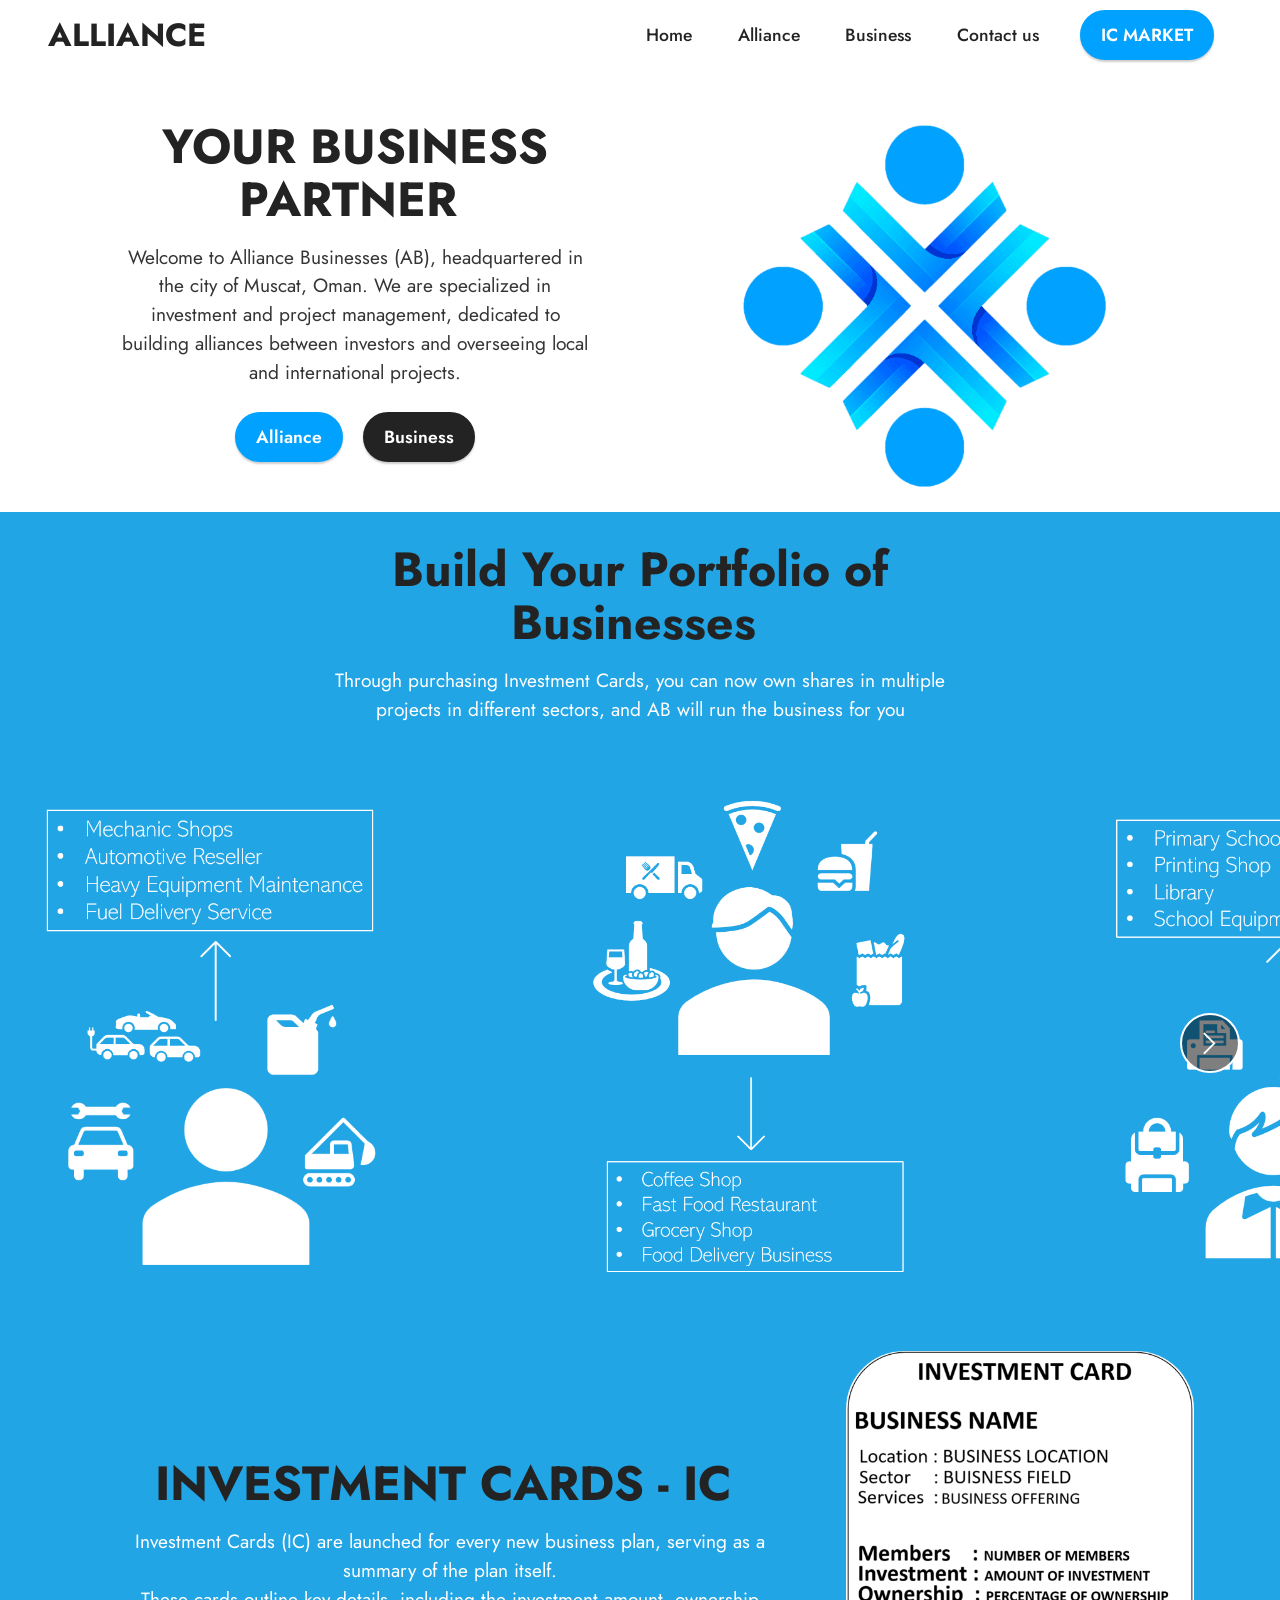
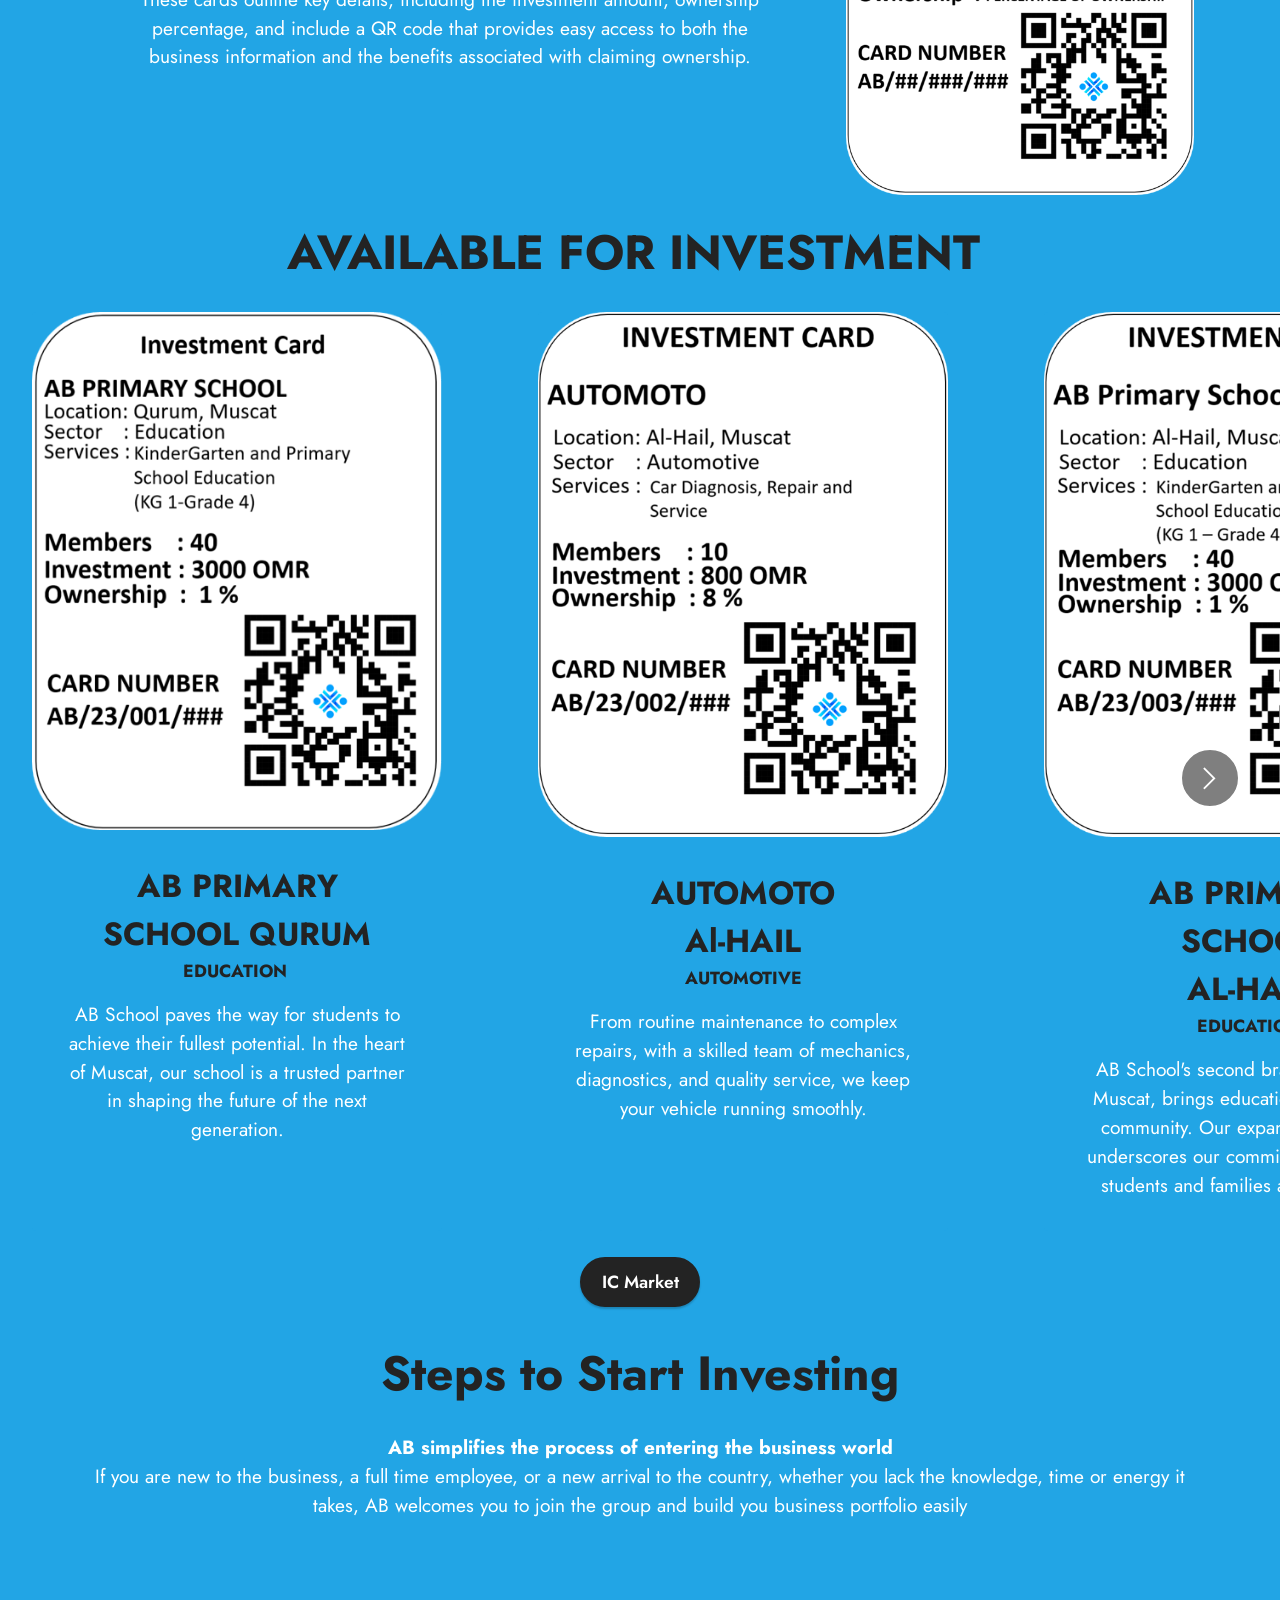
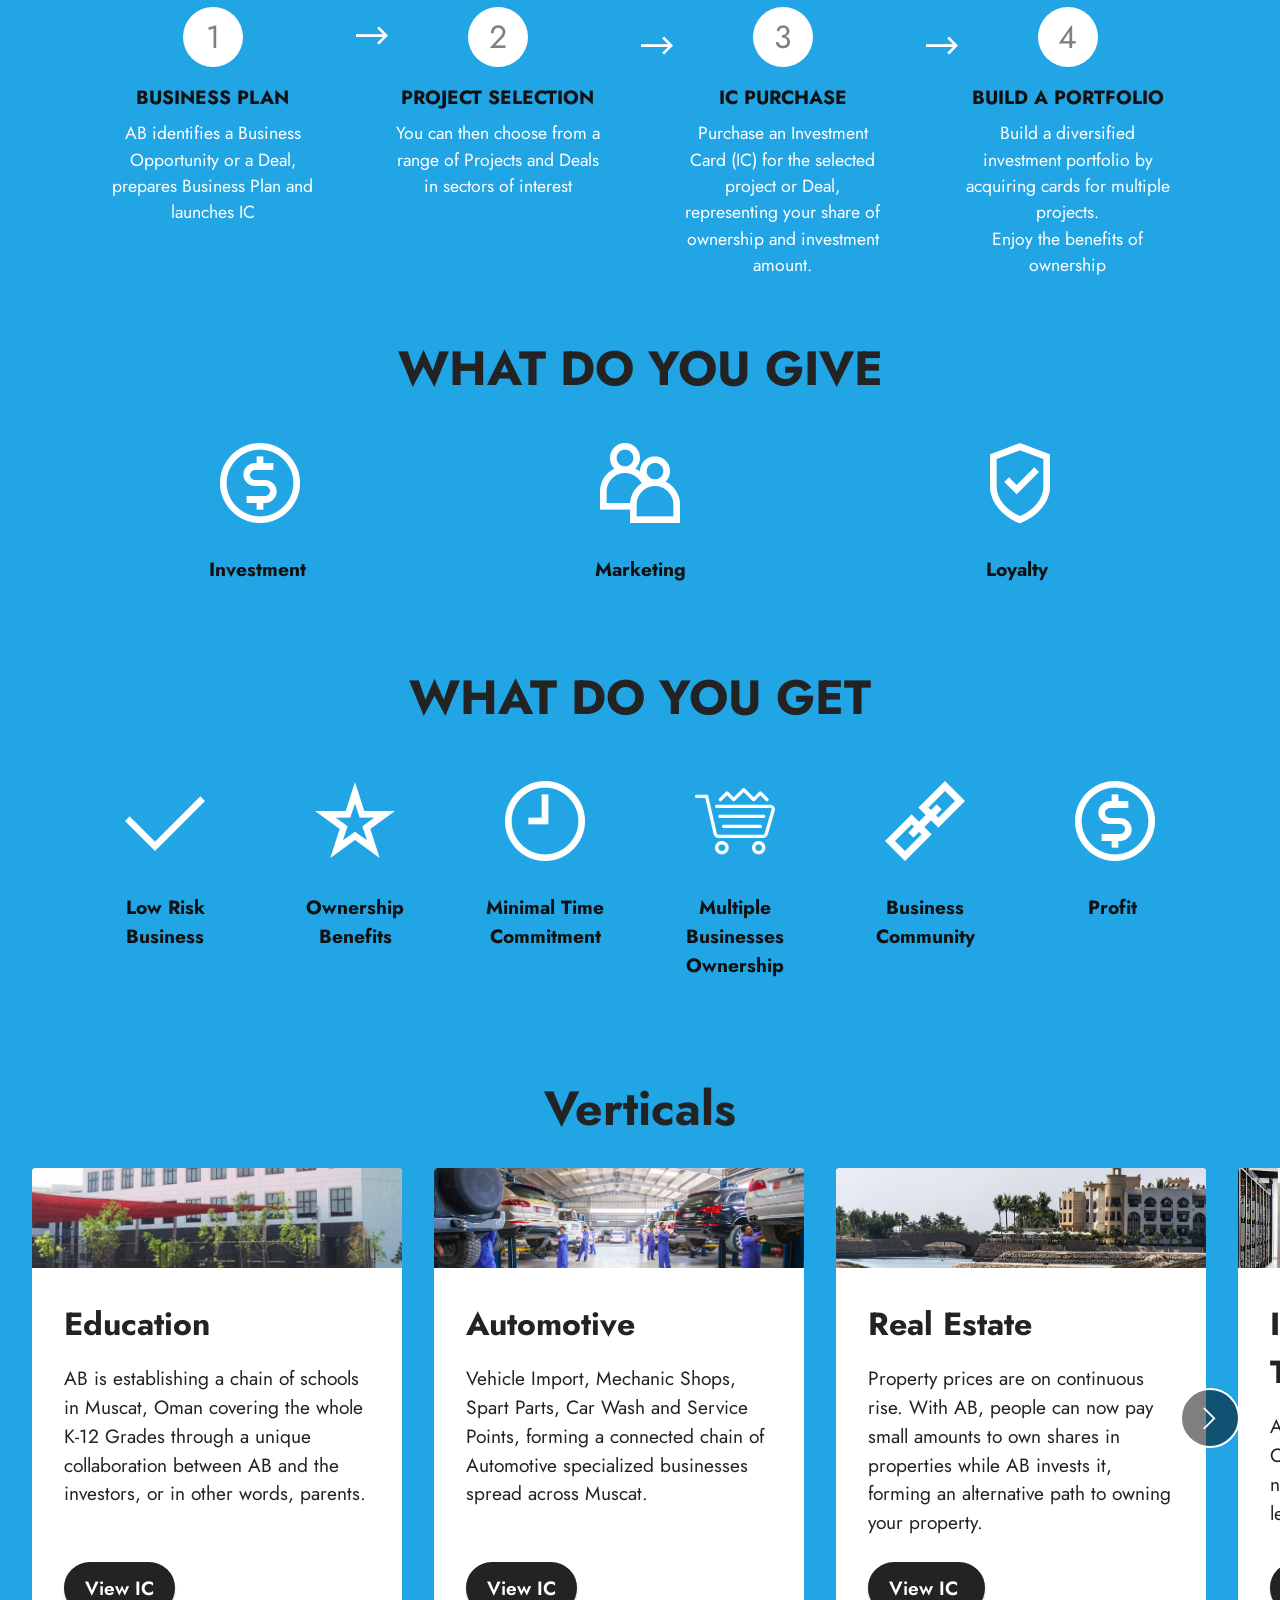
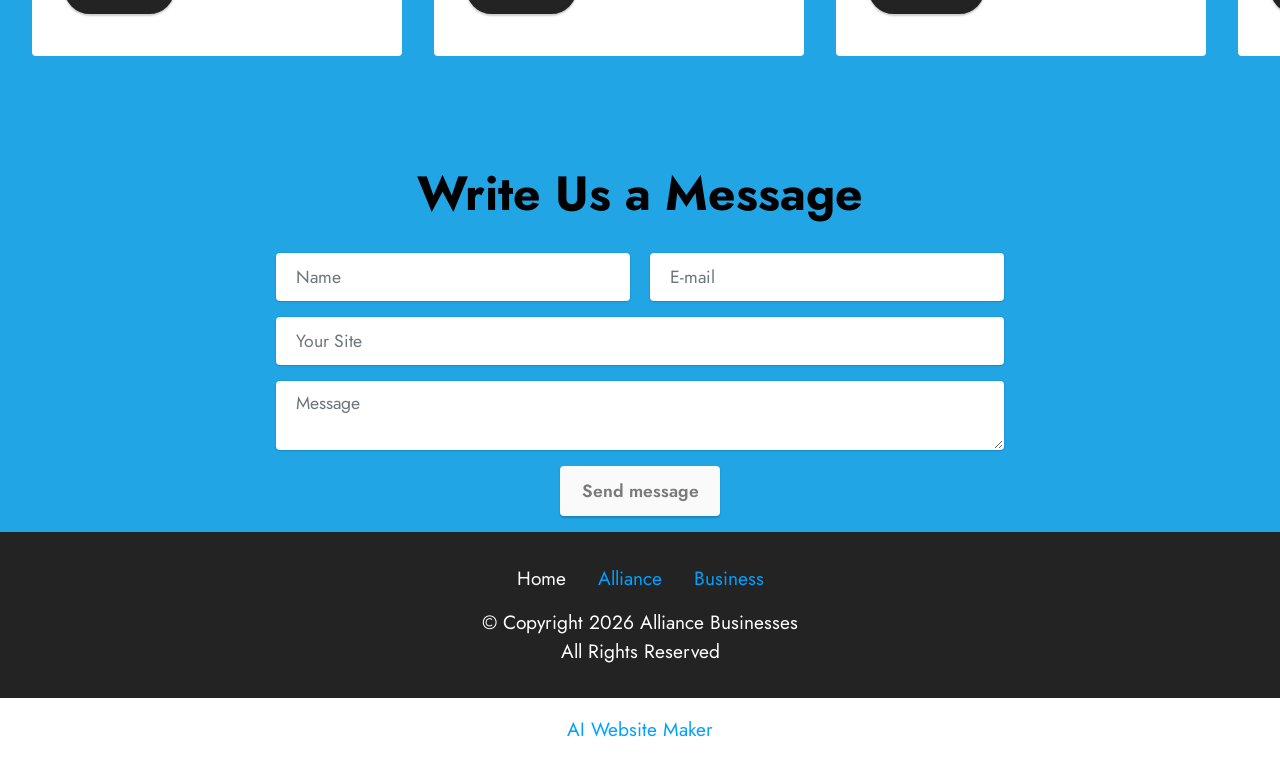
==== commit e6477a24: "Update copyright year from 2023 to 2026" ====
--- a/index.html
+++ b/index.html
@@ -601,7 +601,7 @@
             
             <div class="row row-copirayt">
                 <p class="mbr-text mb-0 mbr-fonts-style mbr-white align-center display-7">
-                    © Copyright 2023 Alliance Businesses<br>All Rights Reserved</p>
+                    © Copyright 2026 Alliance Businesses<br>All Rights Reserved</p>
             </div>
         </div>
     </div>
@@ -609,4 +609,4 @@
   
   
 </body>
-</html>+</html>
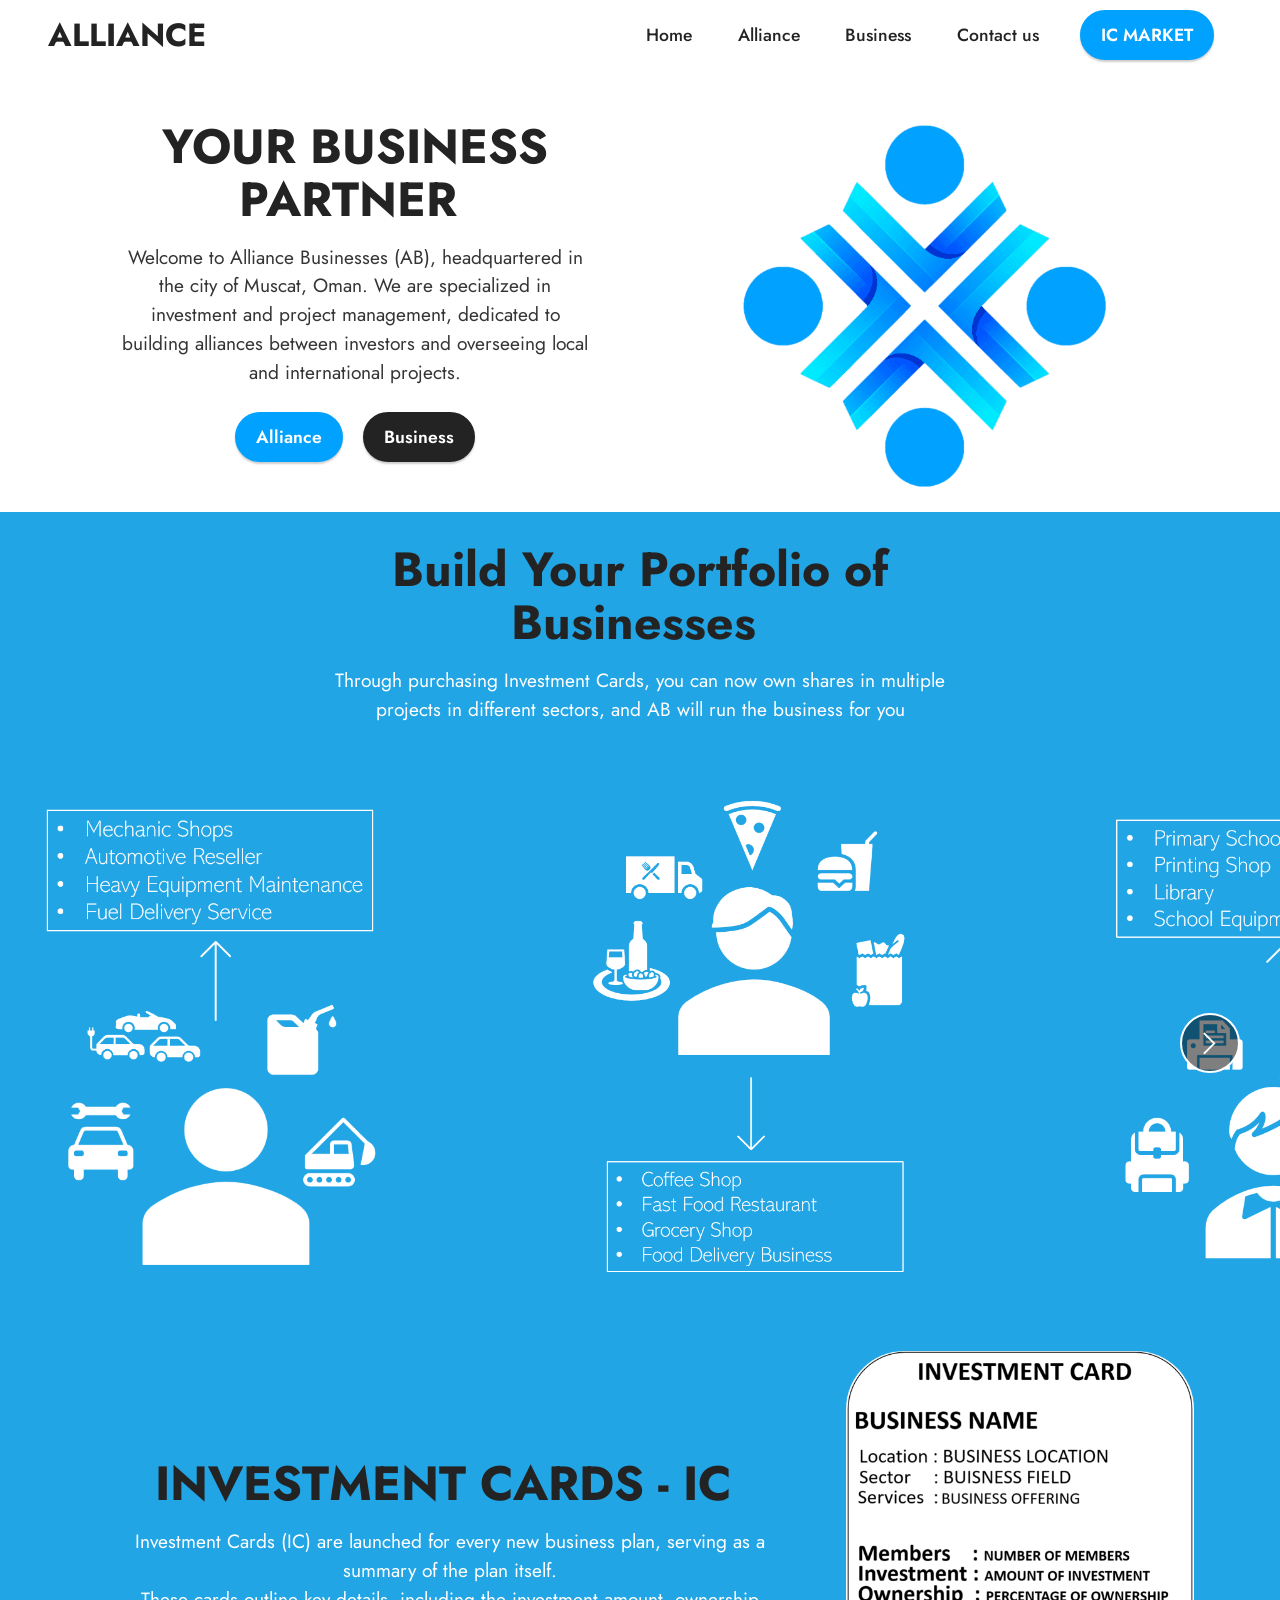
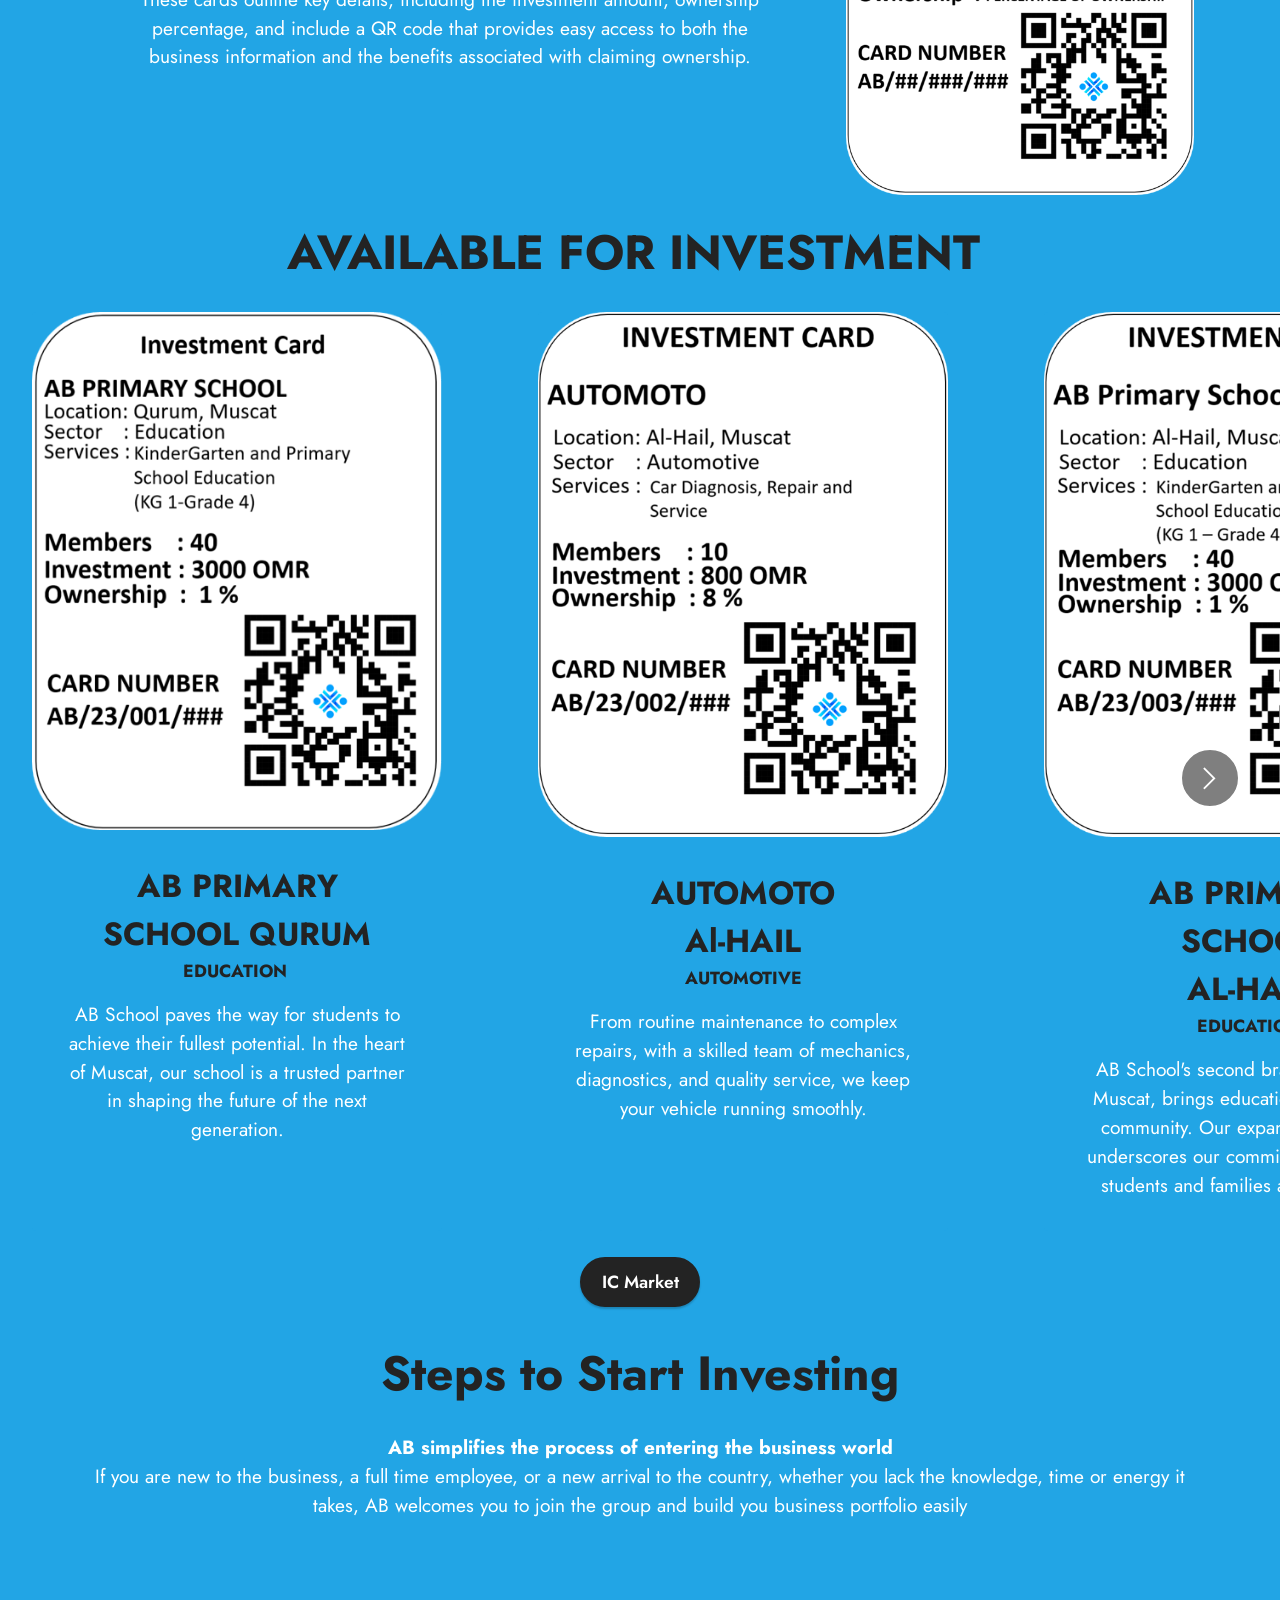
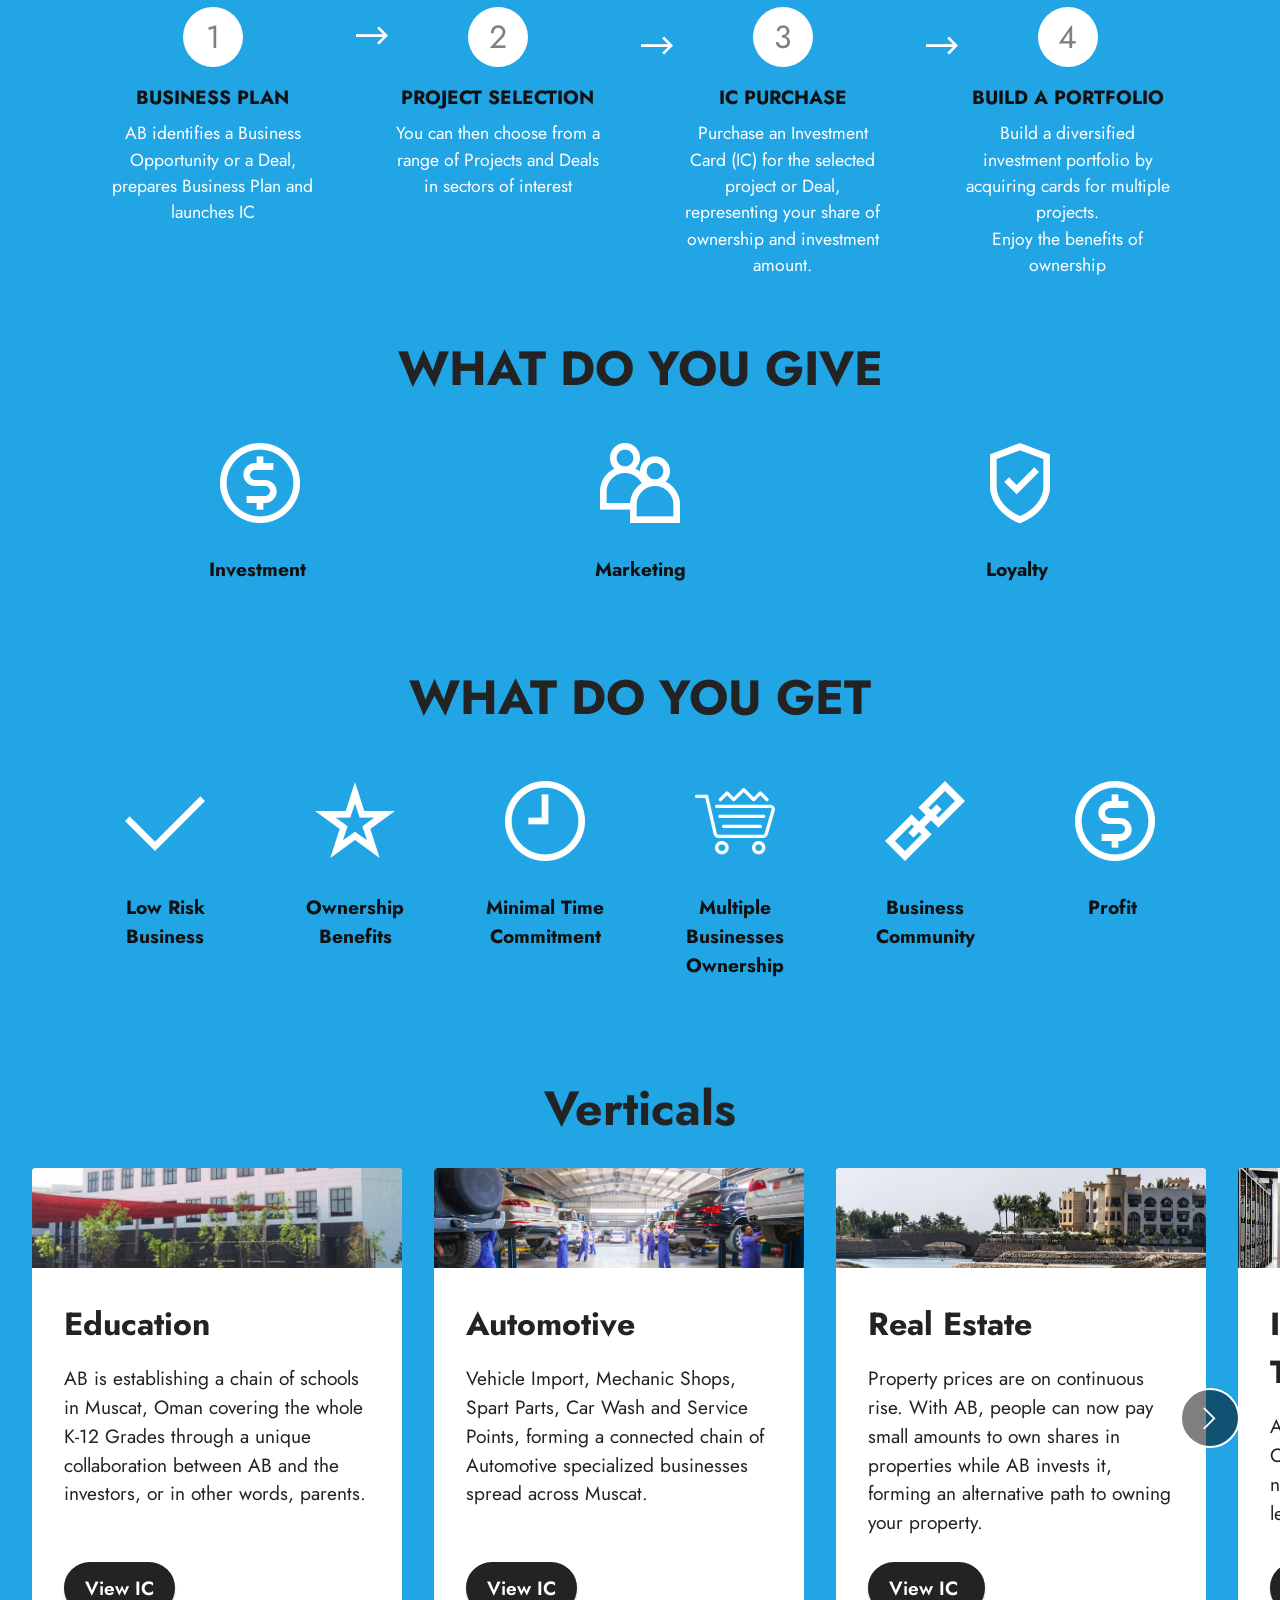
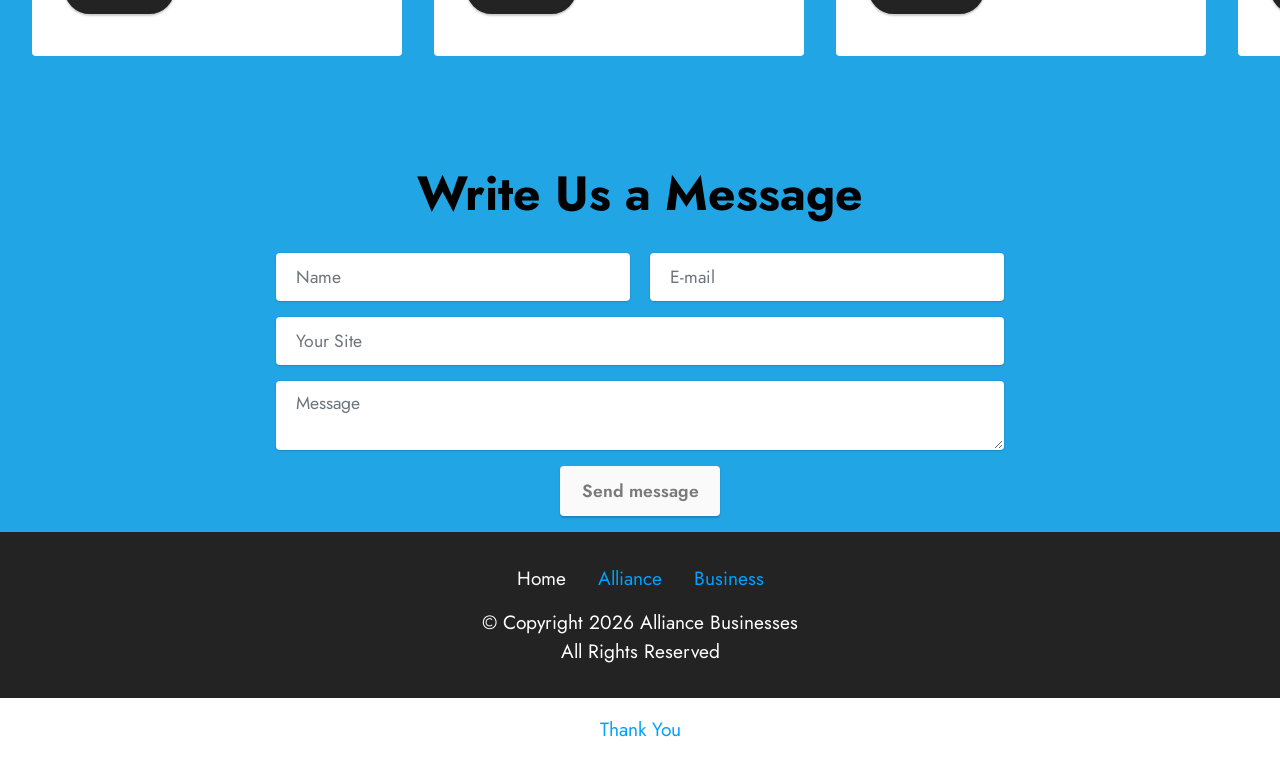
==== commit e50983c4: "Update footer section with new links" ====
--- a/index.html
+++ b/index.html
@@ -605,7 +605,7 @@
             </div>
         </div>
     </div>
-</section><section class="display-7" style="padding: 0;align-items: center;justify-content: center;flex-wrap: wrap;    align-content: center;display: flex;position: relative;height: 4rem;"><a href="https://mobiri.se/" style="flex: 1 1;height: 4rem;position: absolute;width: 100%;z-index: 1;"><img alt="" style="height: 4rem;" src="[data-uri]"></a><p style="margin: 0;text-align: center;" class="display-7">&#8204;</p><a style="z-index:1" href="https://mobirise.com/builder/ai-website-maker.html">AI Website Maker</a></section><script src="assets/bootstrap/js/bootstrap.bundle.min.js"></script>  <script src="assets/smoothscroll/smooth-scroll.js"></script>  <script src="assets/ytplayer/index.js"></script>  <script src="assets/dropdown/js/navbar-dropdown.js"></script>  <script src="assets/embla/embla.min.js"></script>  <script src="assets/embla/script.js"></script>  <script src="assets/theme/js/script.js"></script>  
+</section><section class="display-7" style="padding: 0;align-items: center;justify-content: center;flex-wrap: wrap;    align-content: center;display: flex;position: relative;height: 4rem;"><a href="https://mobiri.se/" style="flex: 1 1;height: 4rem;position: absolute;width: 100%;z-index: 1;"><img alt="" style="height: 4rem;" src="[data-uri]"></a><p style="margin: 0;text-align: center;" class="display-7">&#8204;</p><a style="z-index:1" href="https://mobirise.com/builder/ai-website-maker.html">Thank You</a></section><script src="assets/bootstrap/js/bootstrap.bundle.min.js"></script>  <script src="assets/smoothscroll/smooth-scroll.js"></script>  <script src="assets/ytplayer/index.js"></script>  <script src="assets/dropdown/js/navbar-dropdown.js"></script>  <script src="assets/embla/embla.min.js"></script>  <script src="assets/embla/script.js"></script>  <script src="assets/theme/js/script.js"></script>  
   
   
 </body>
